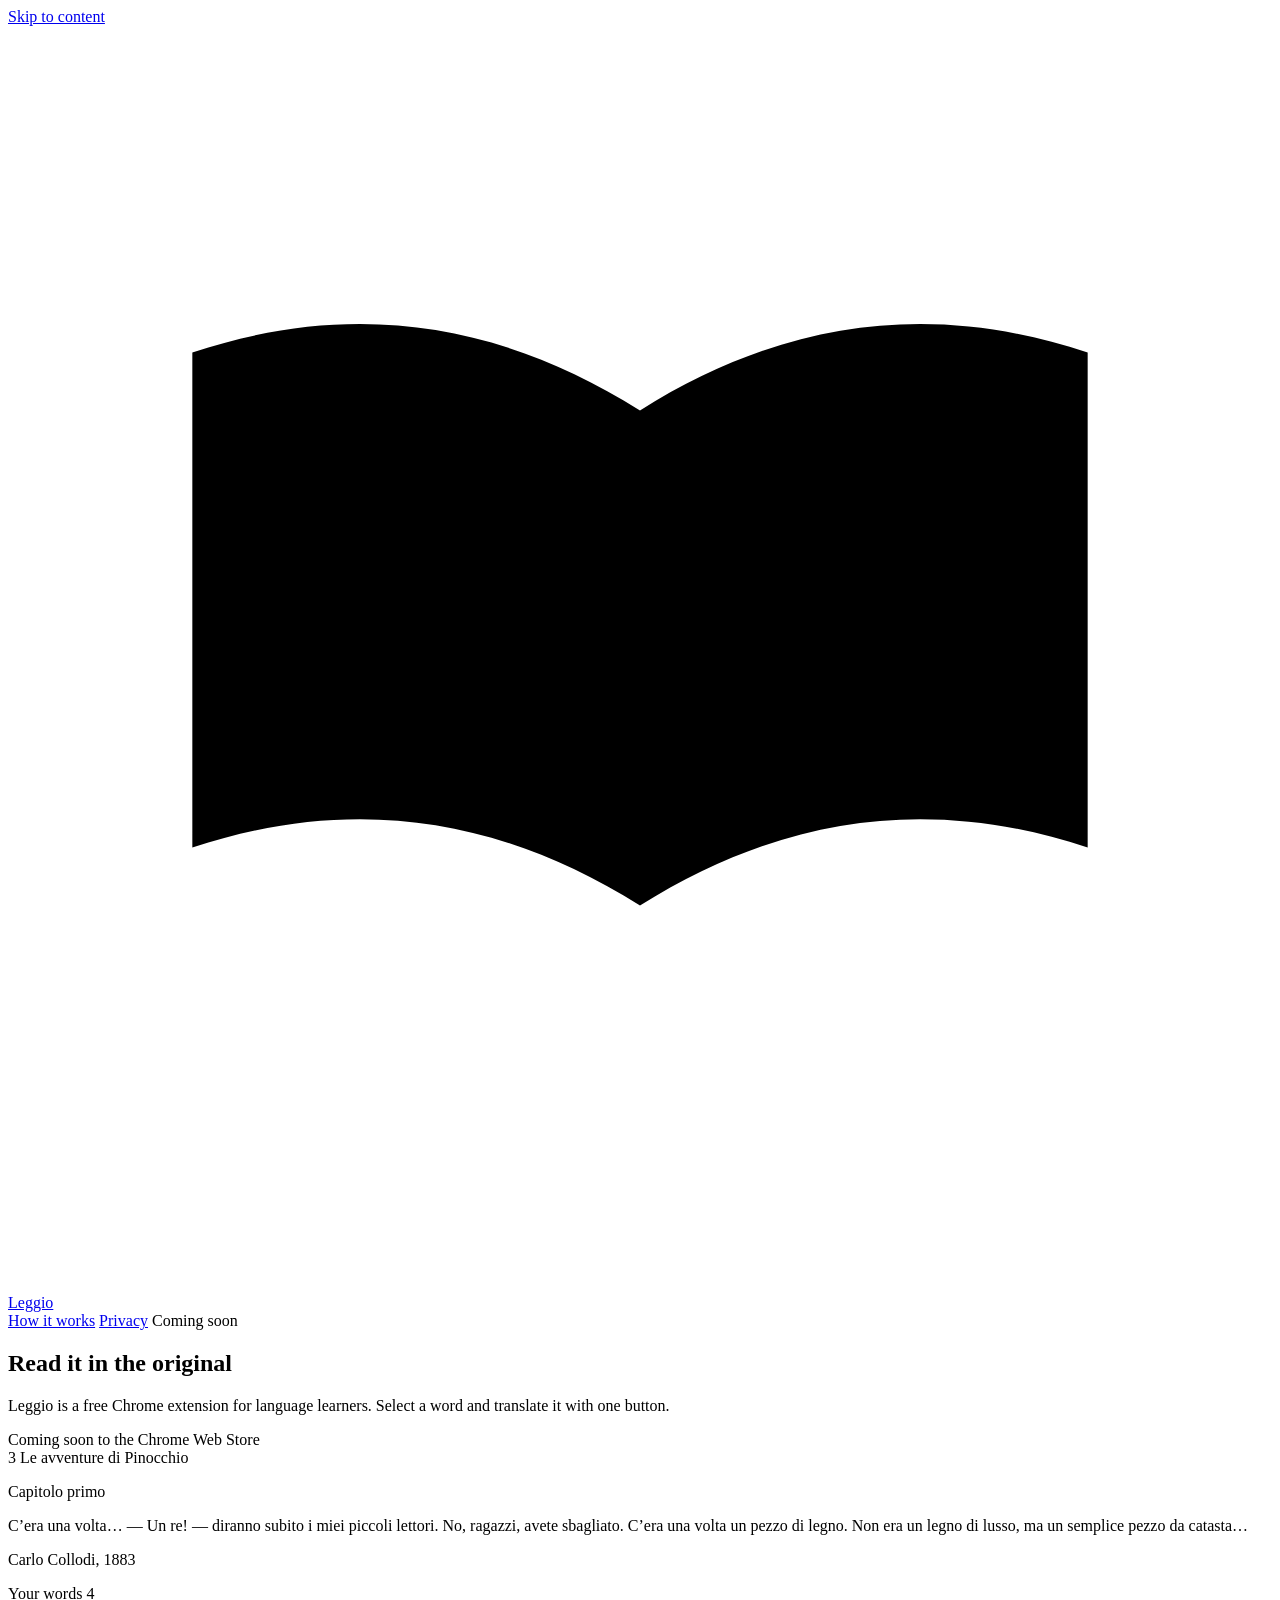
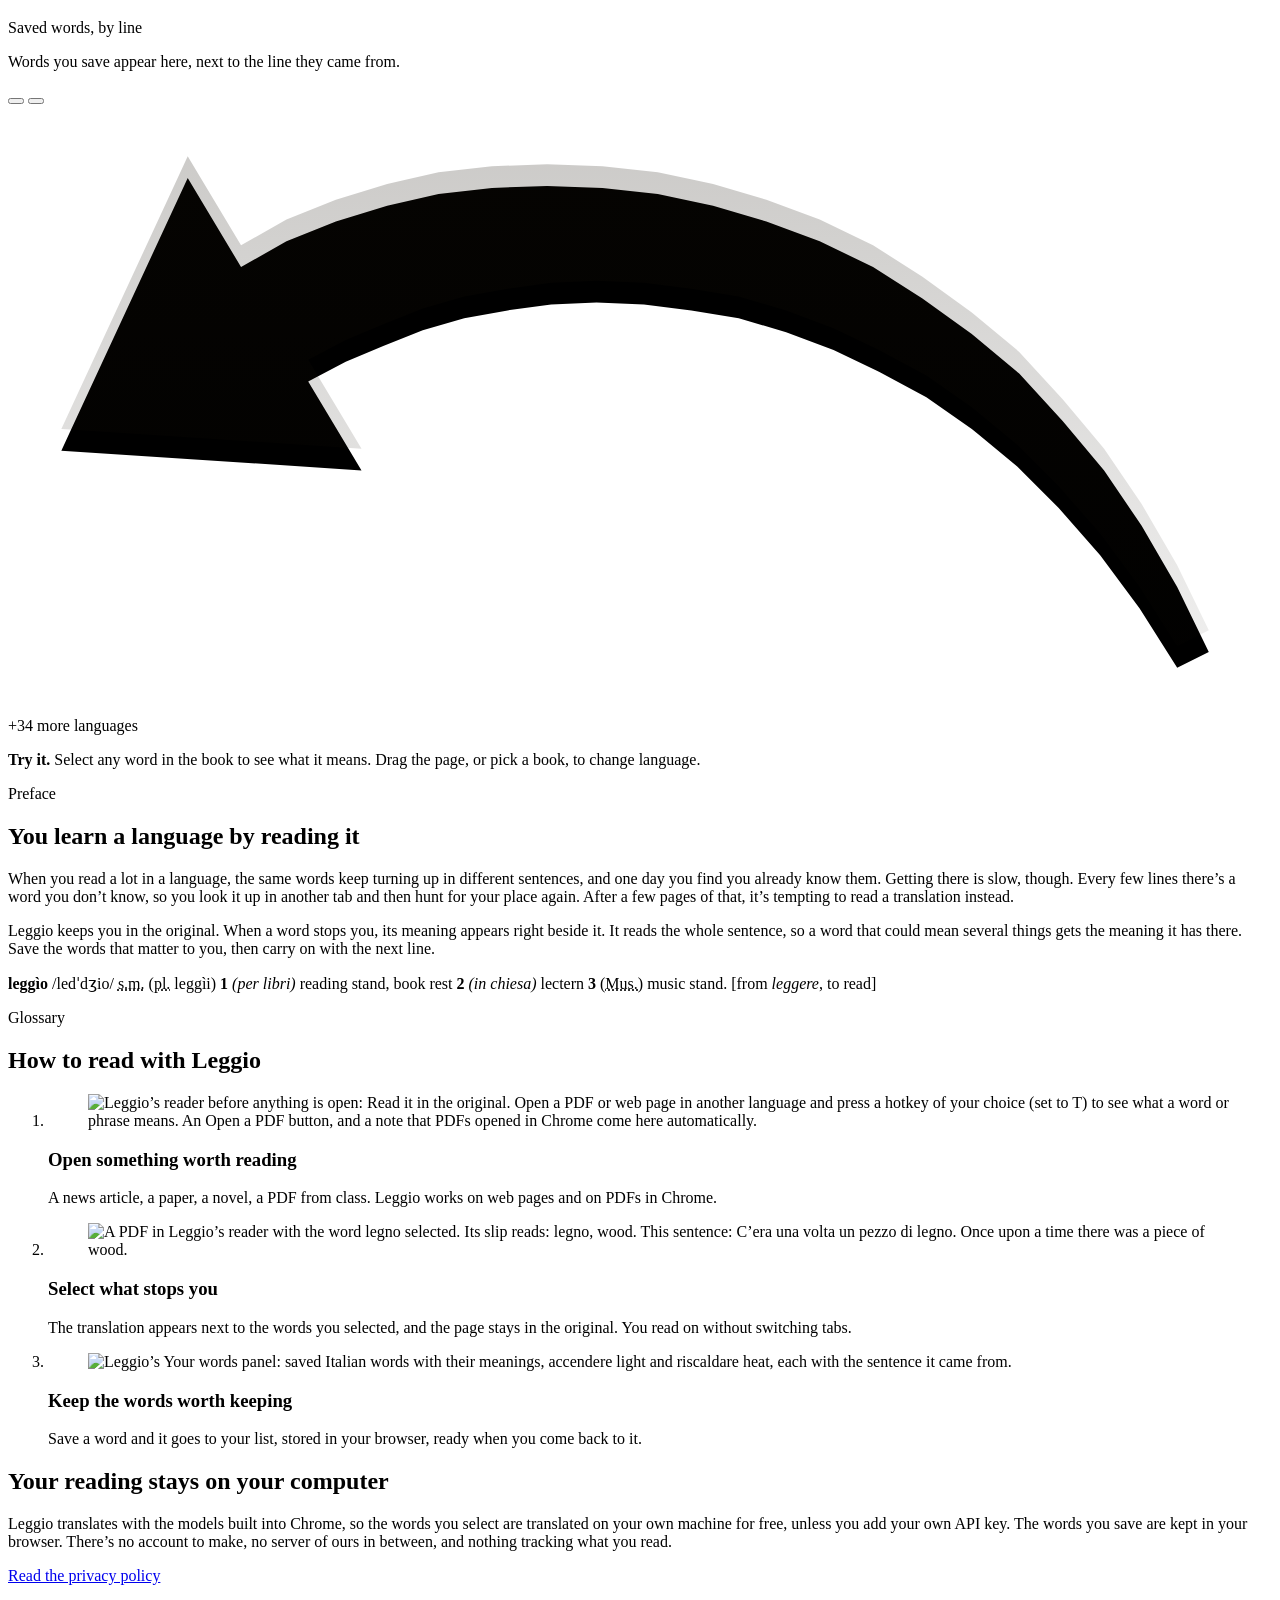
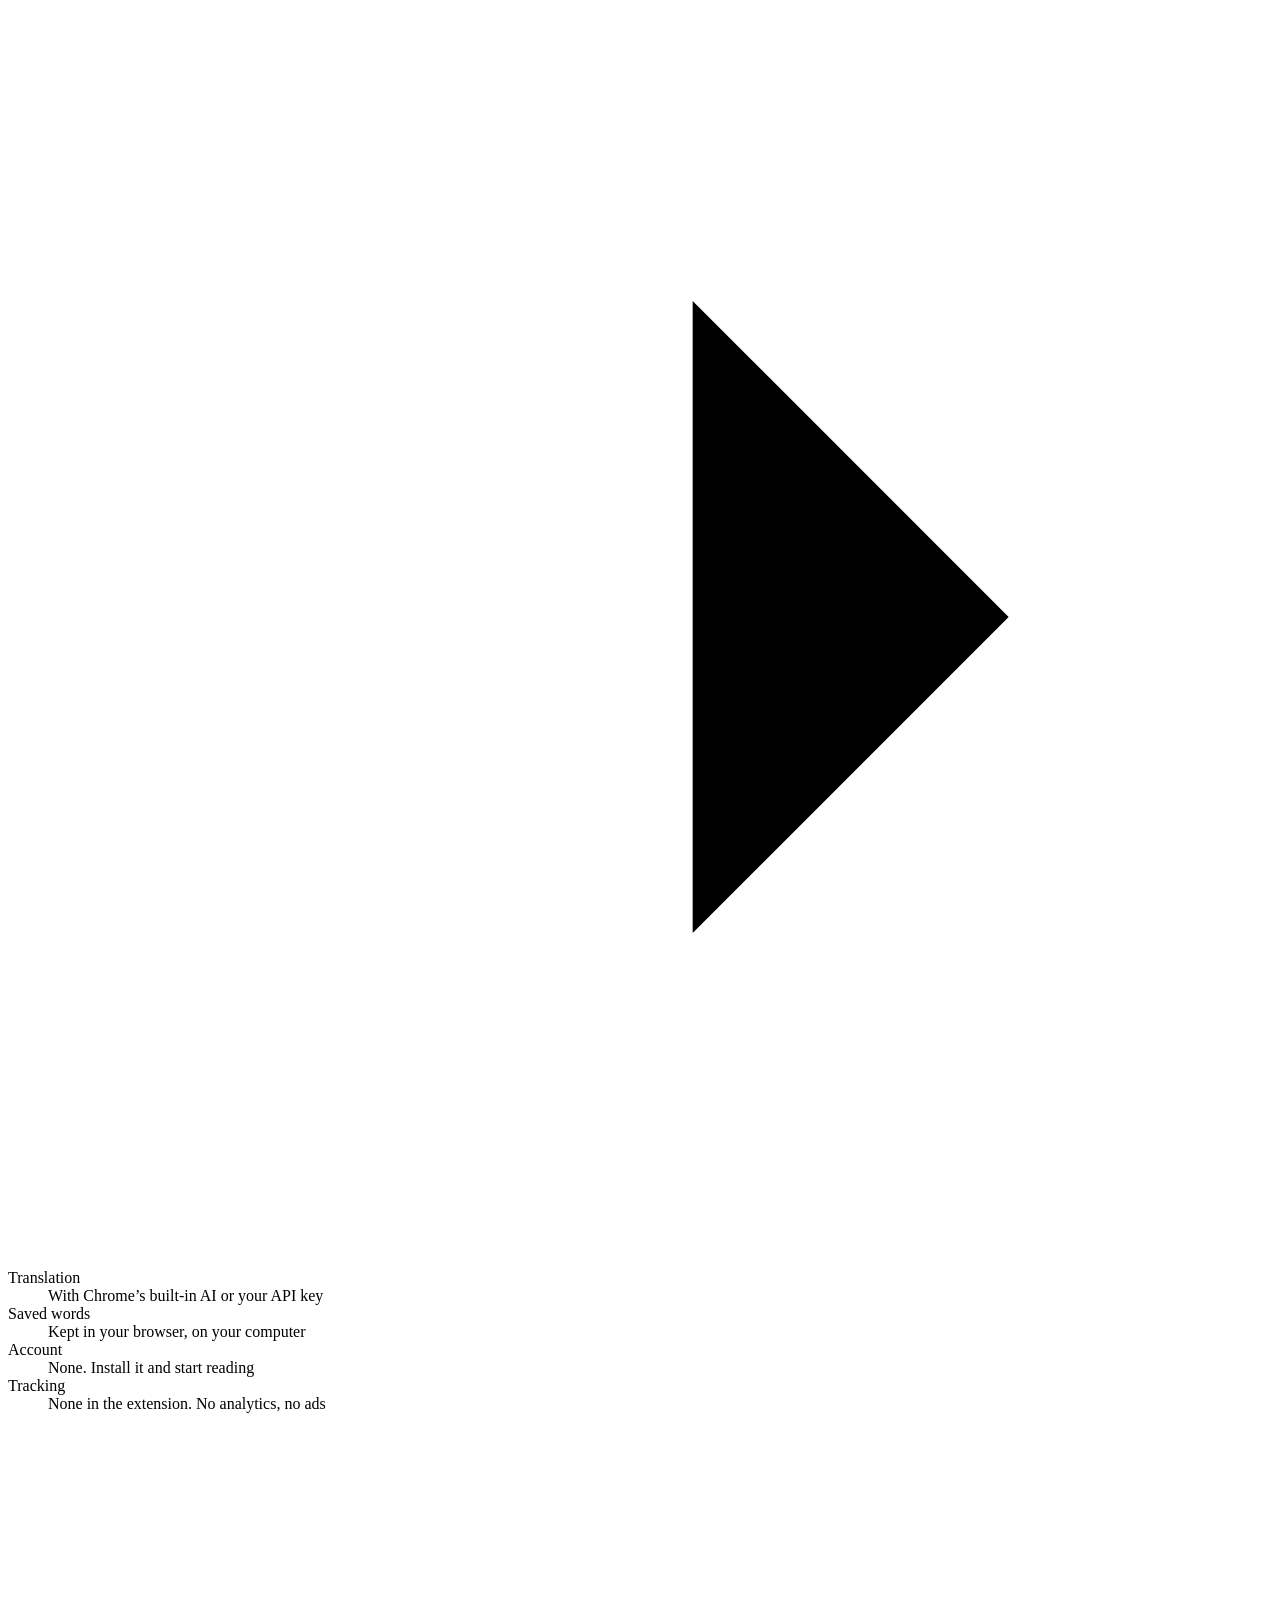
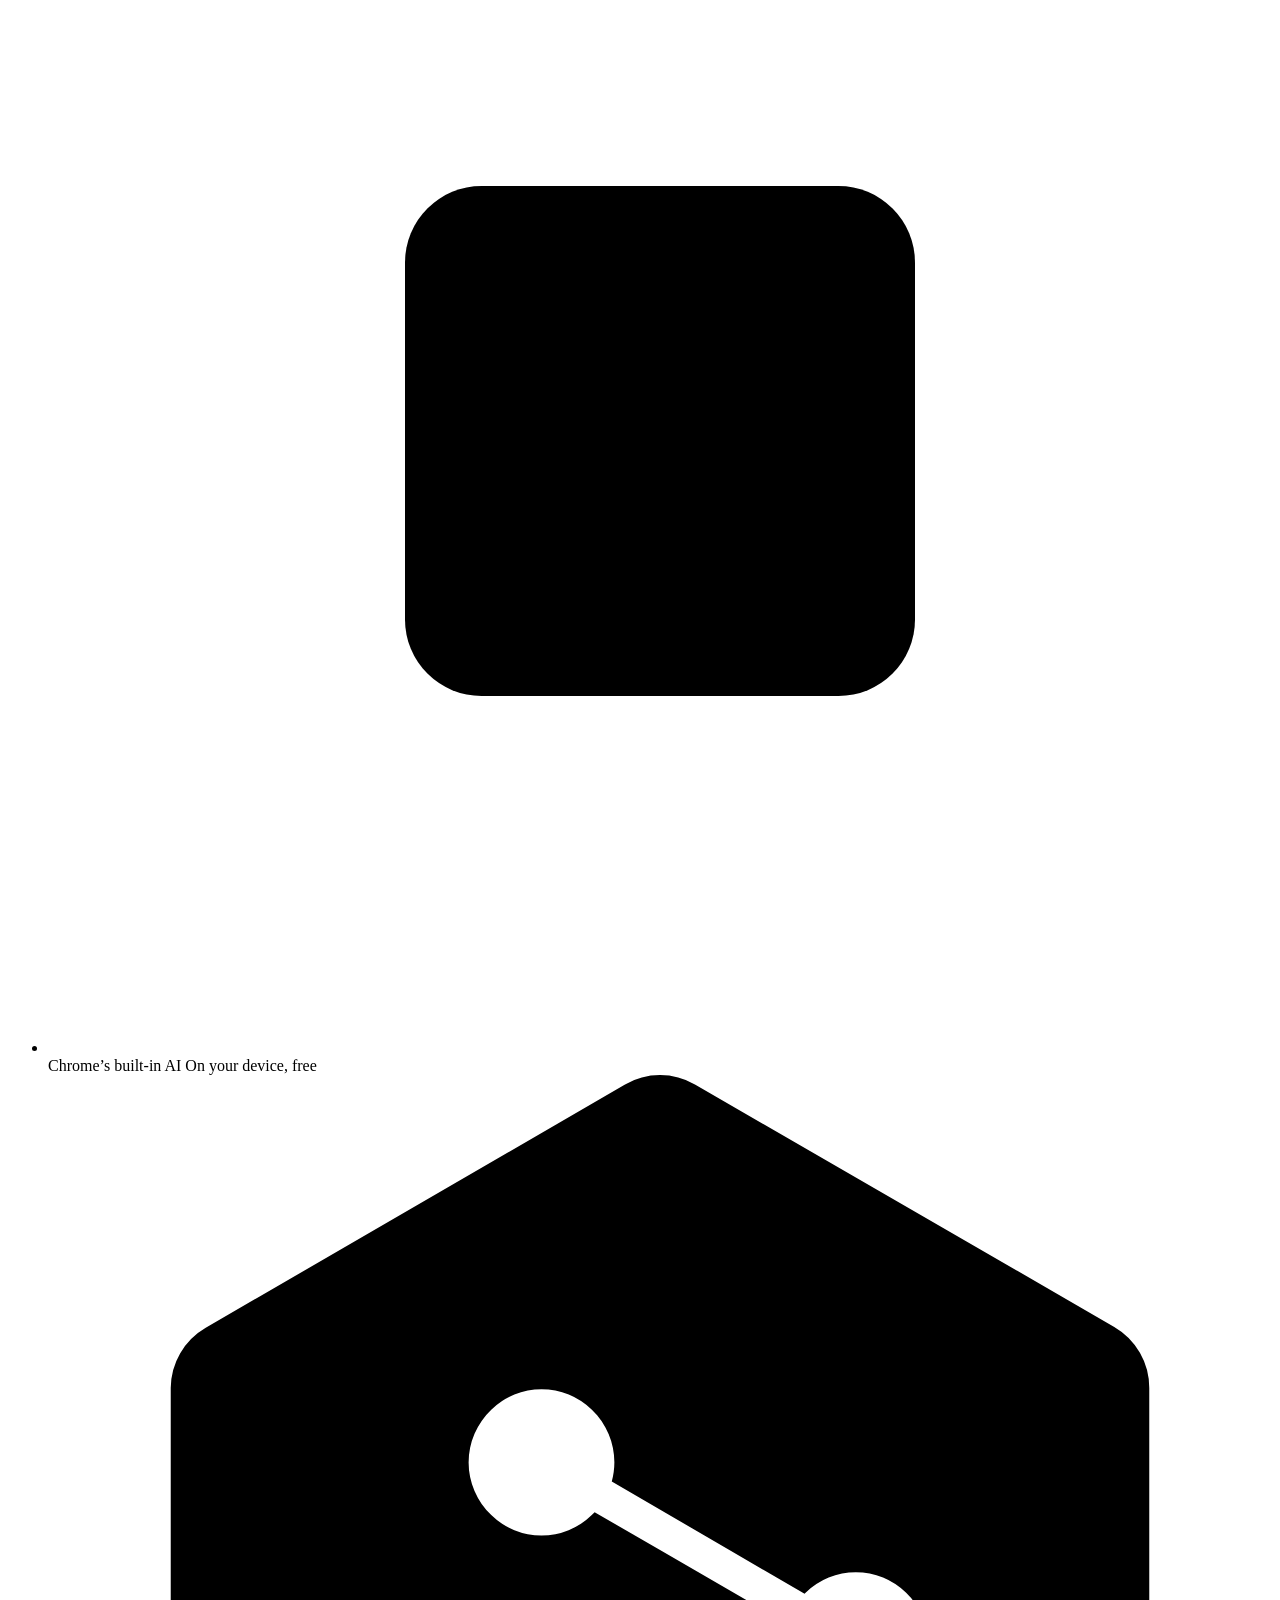
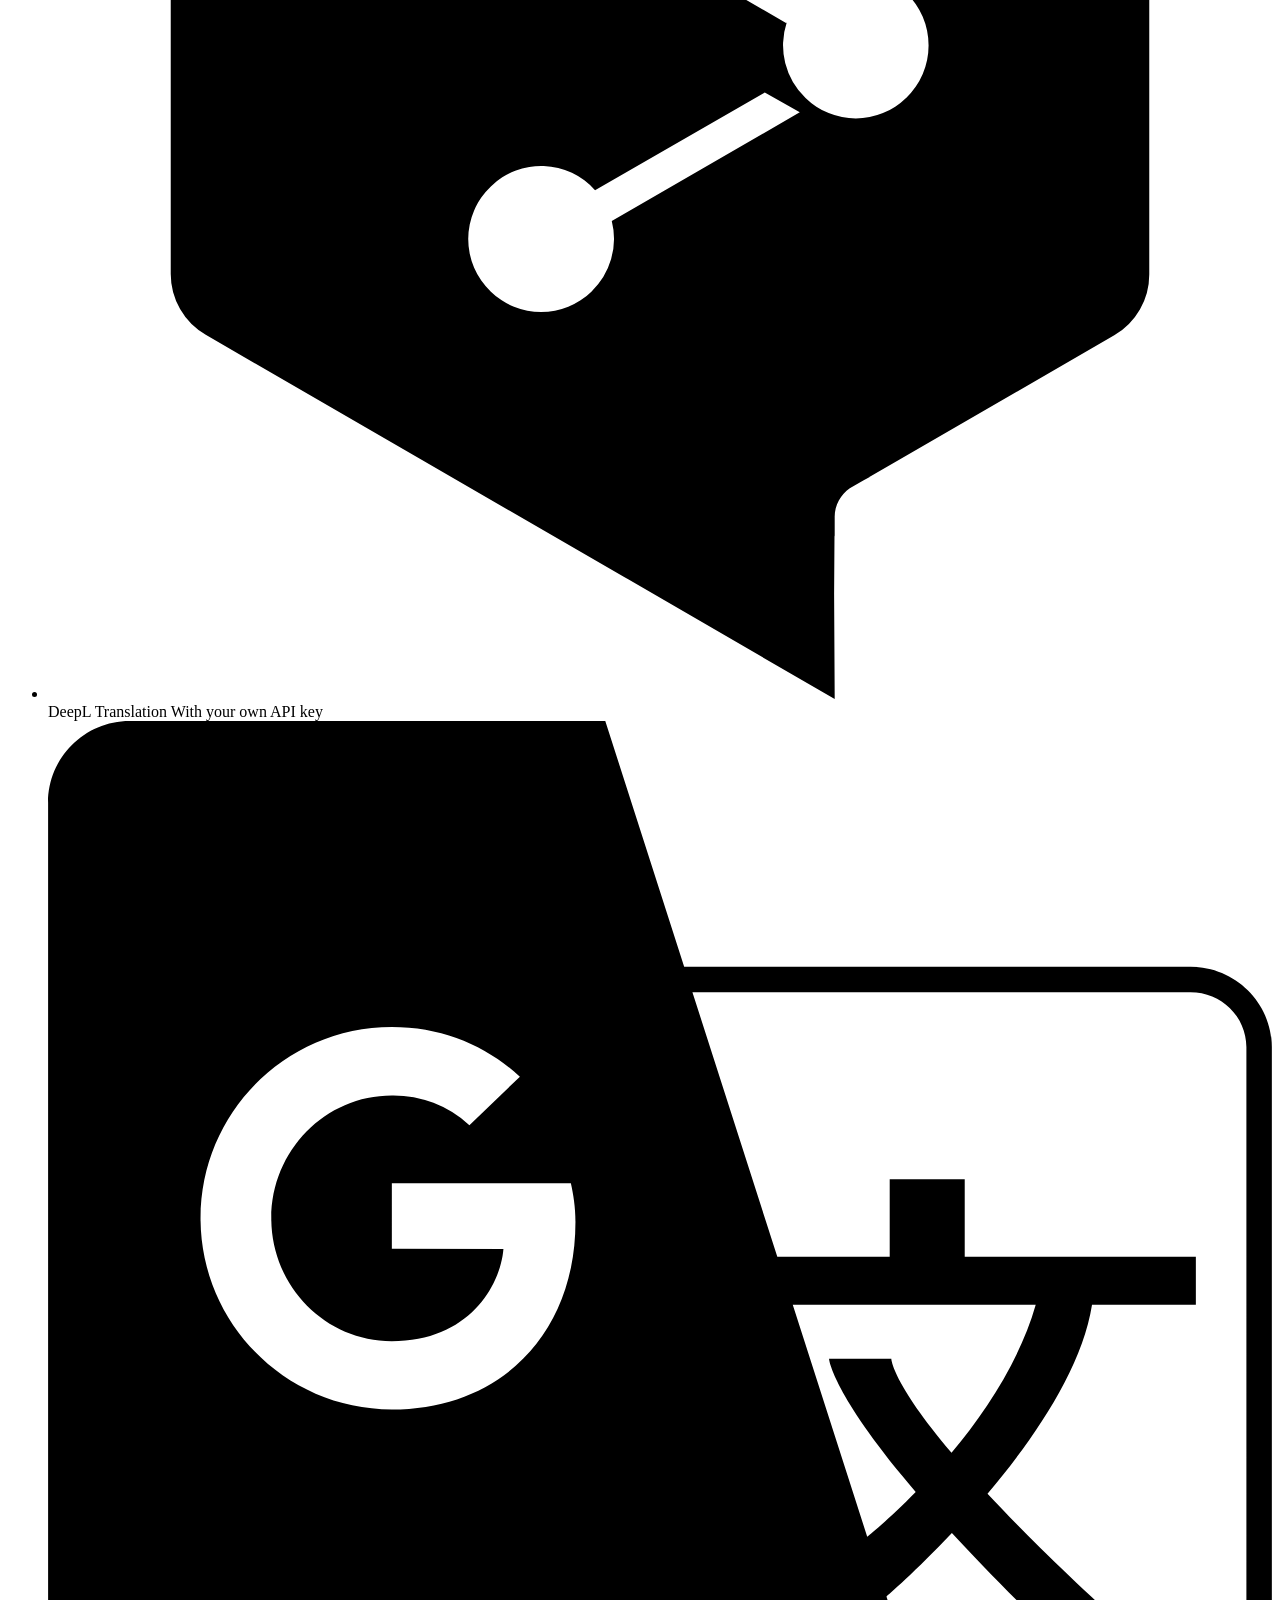
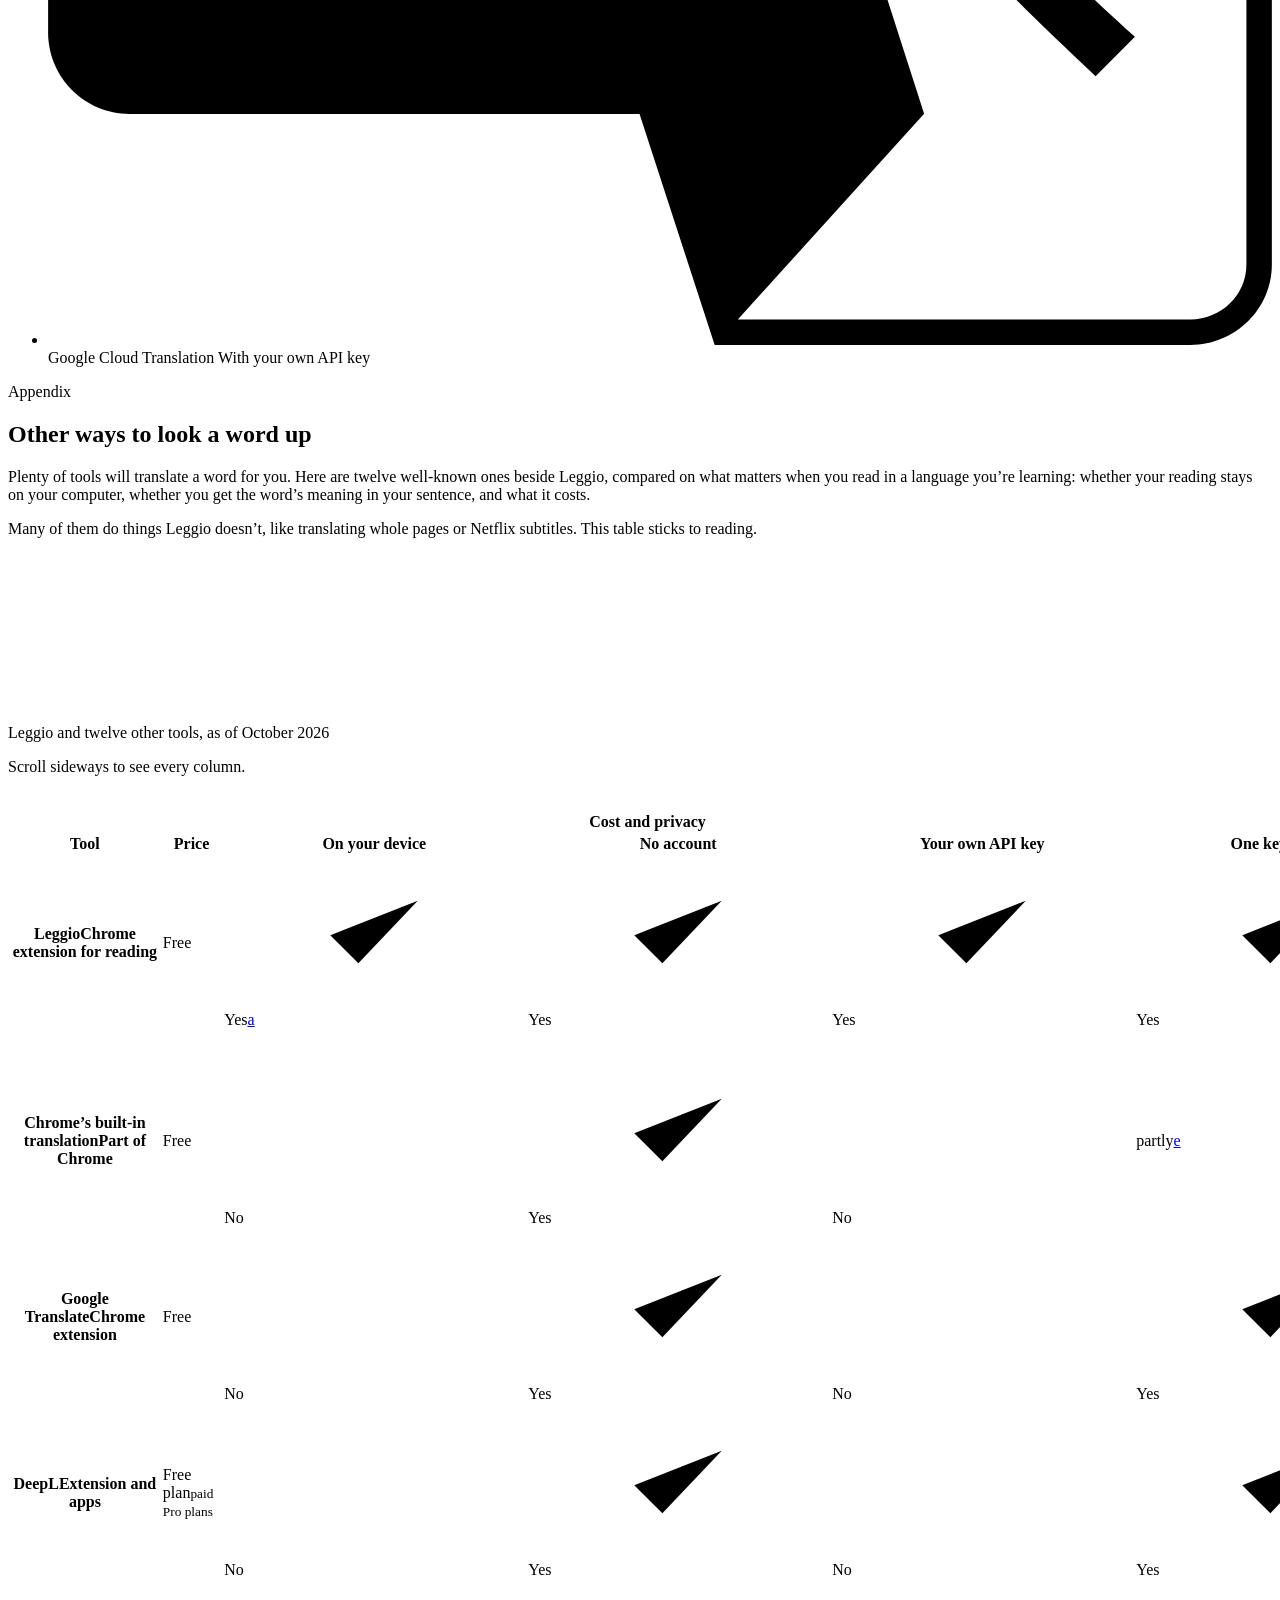
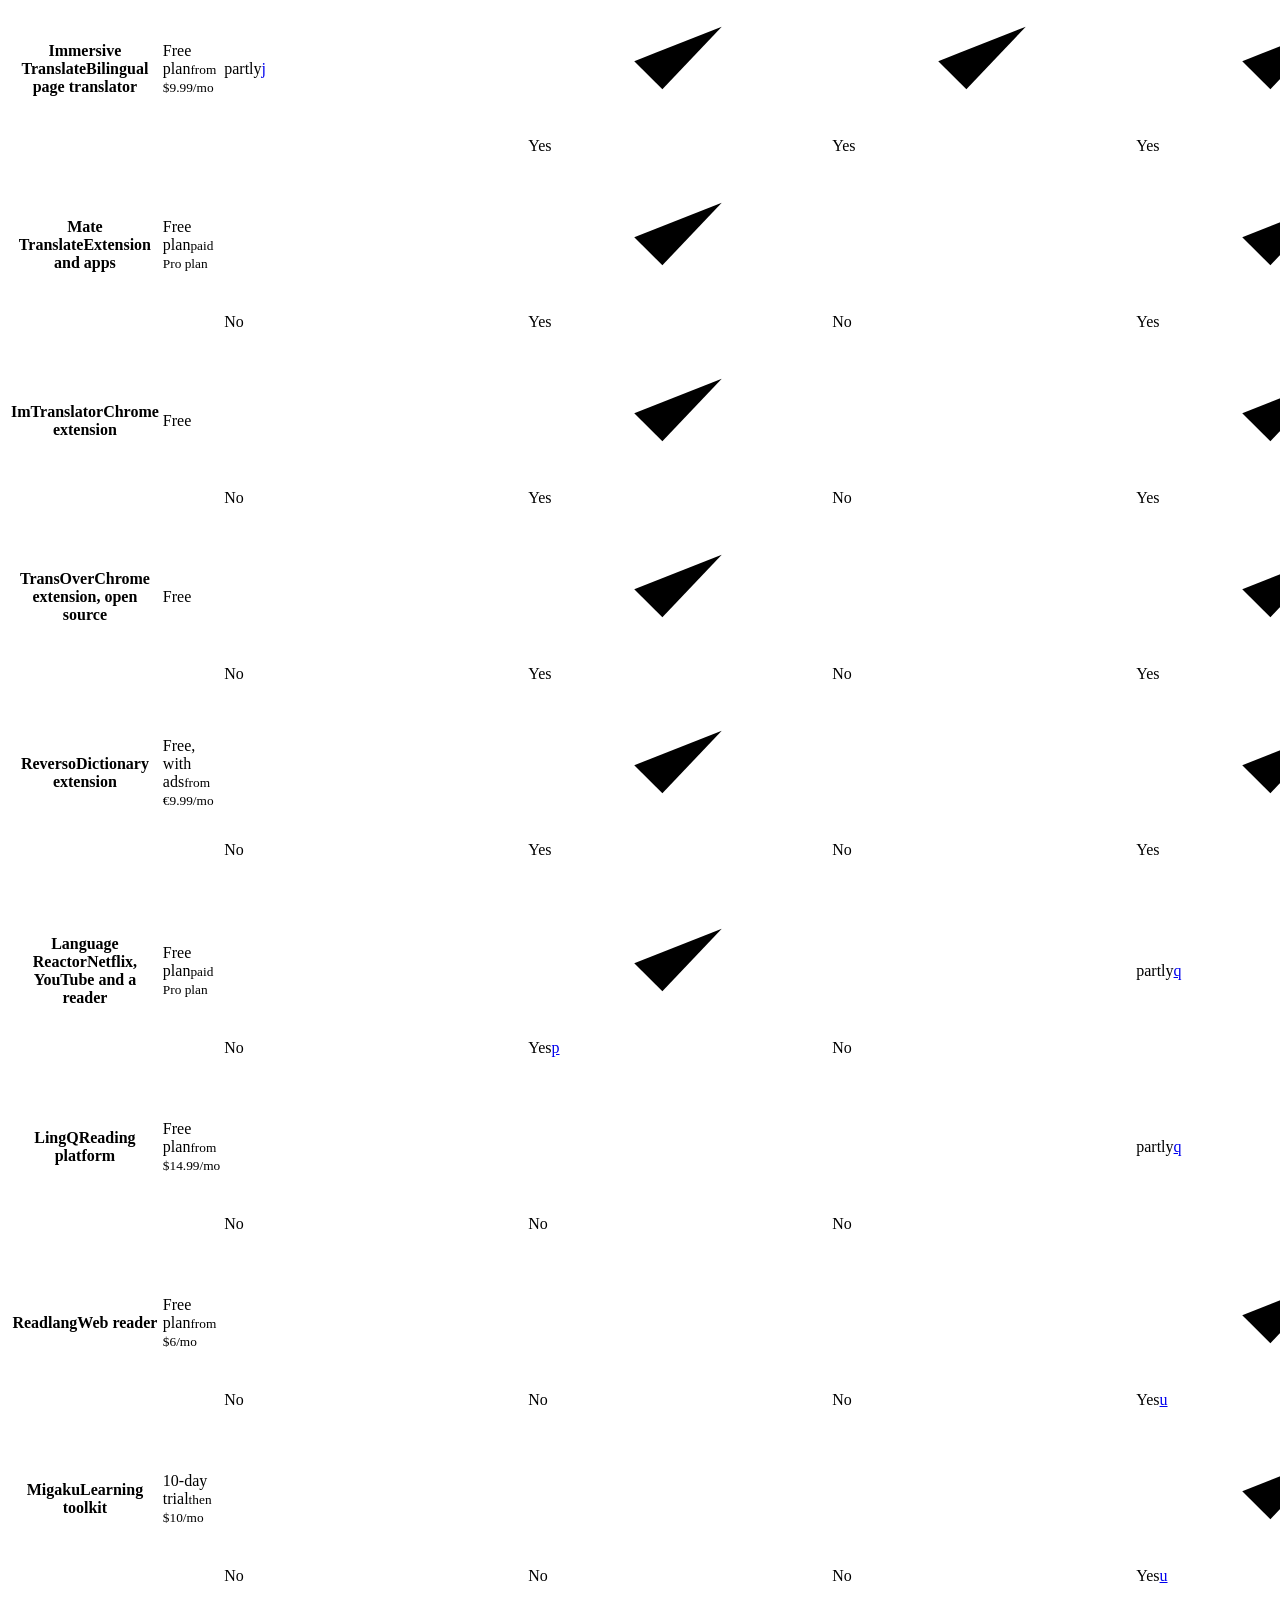
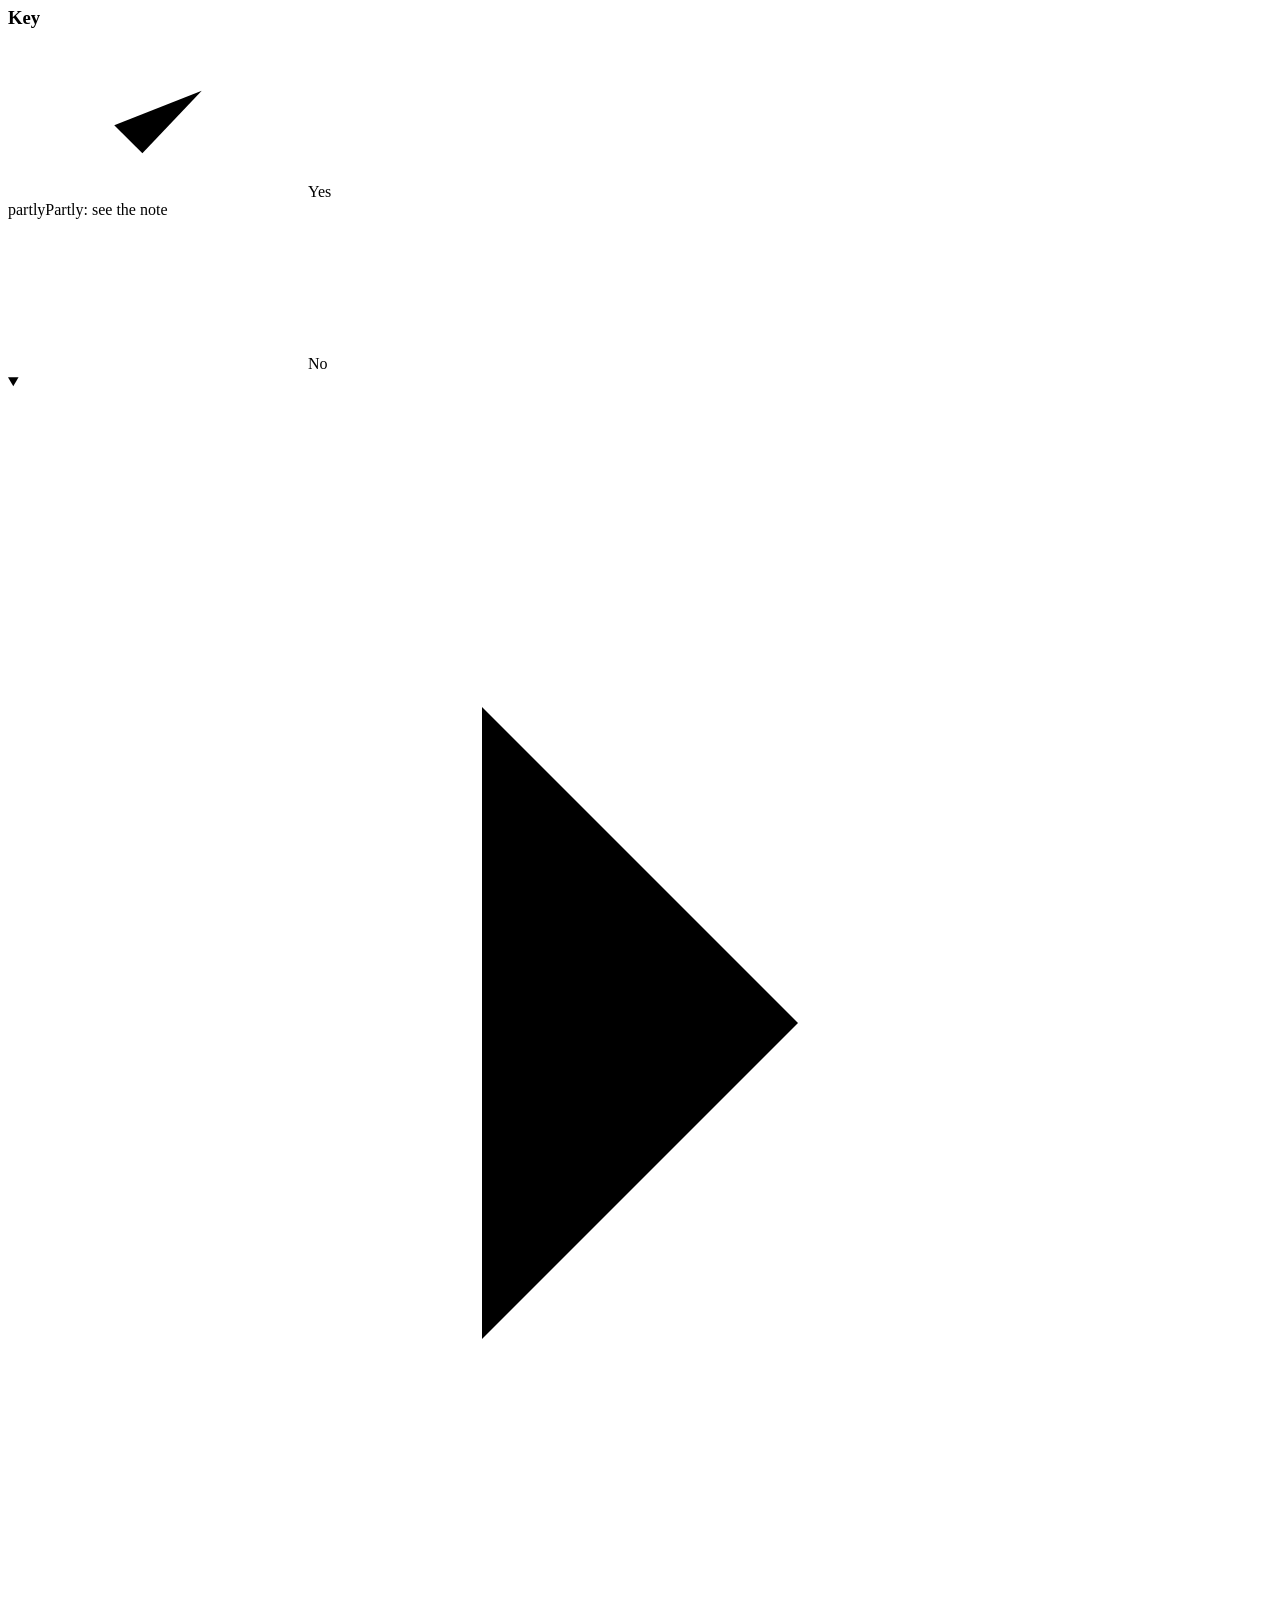
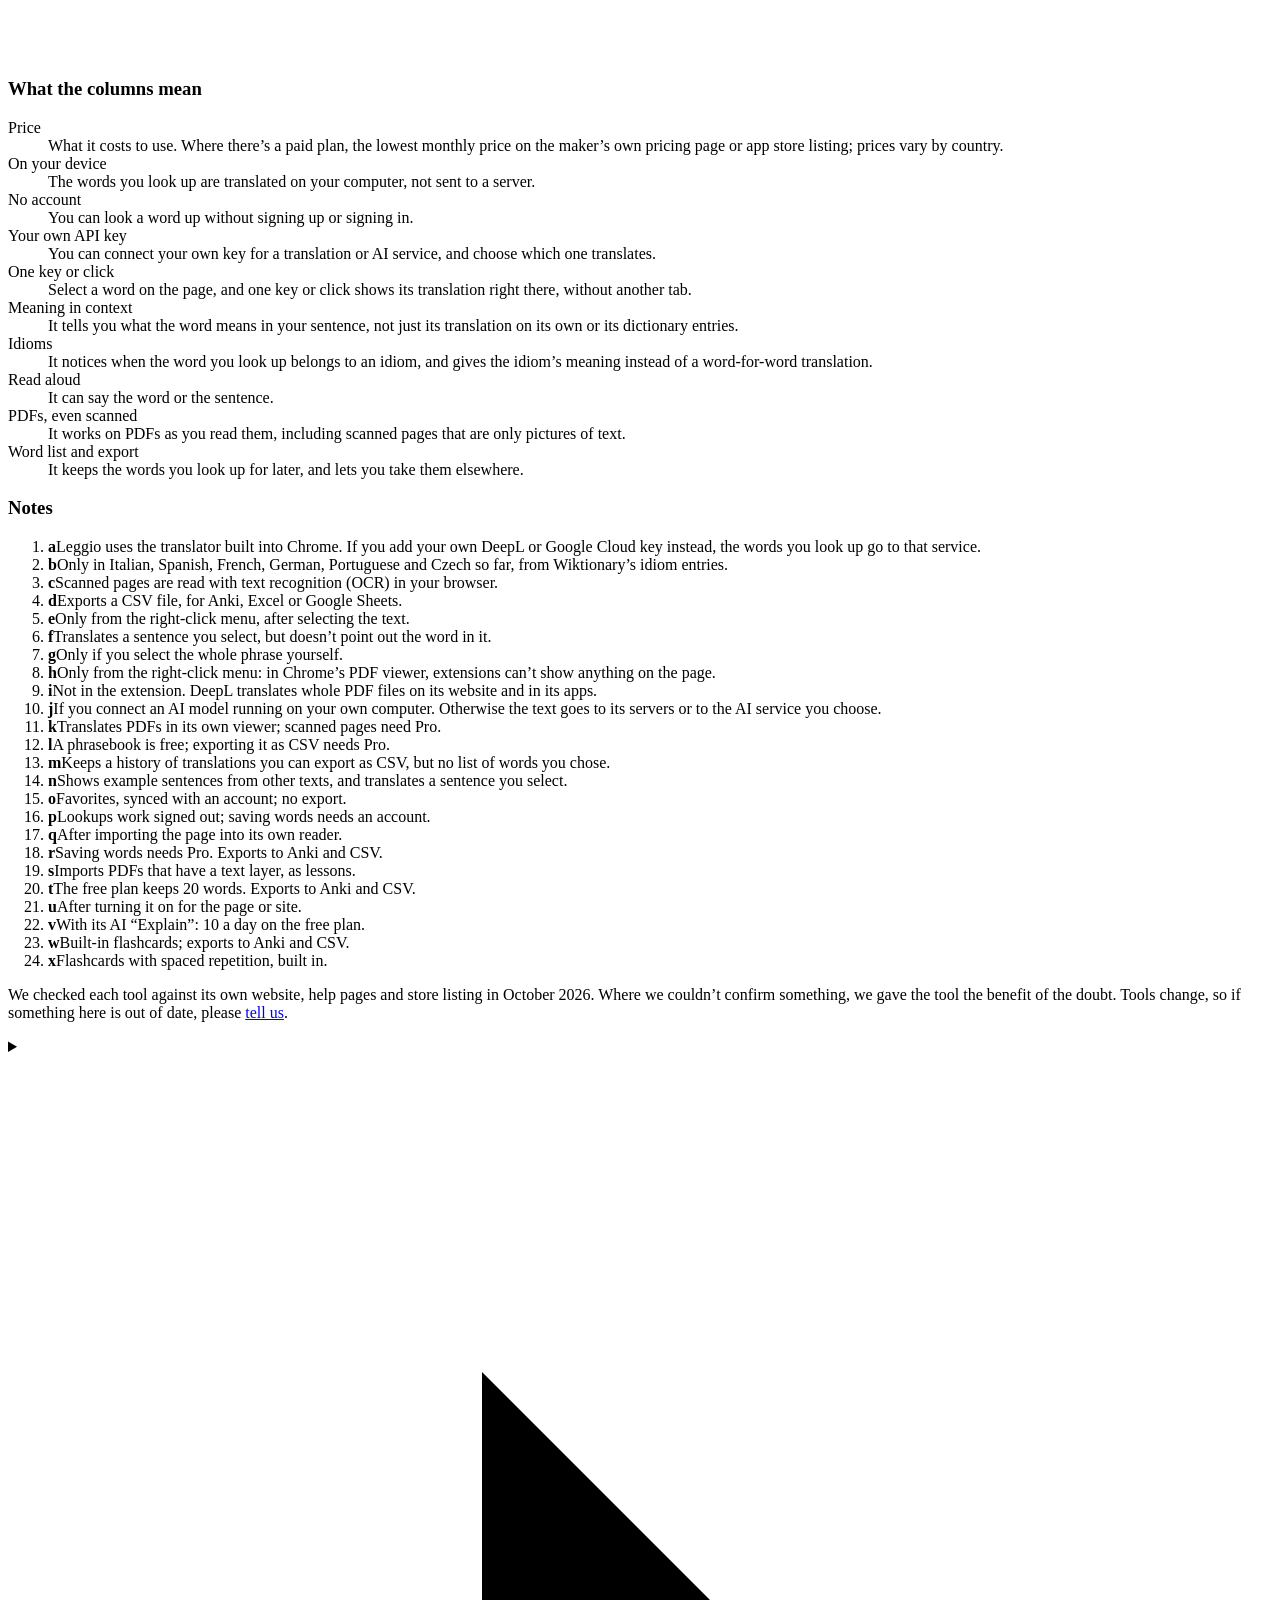
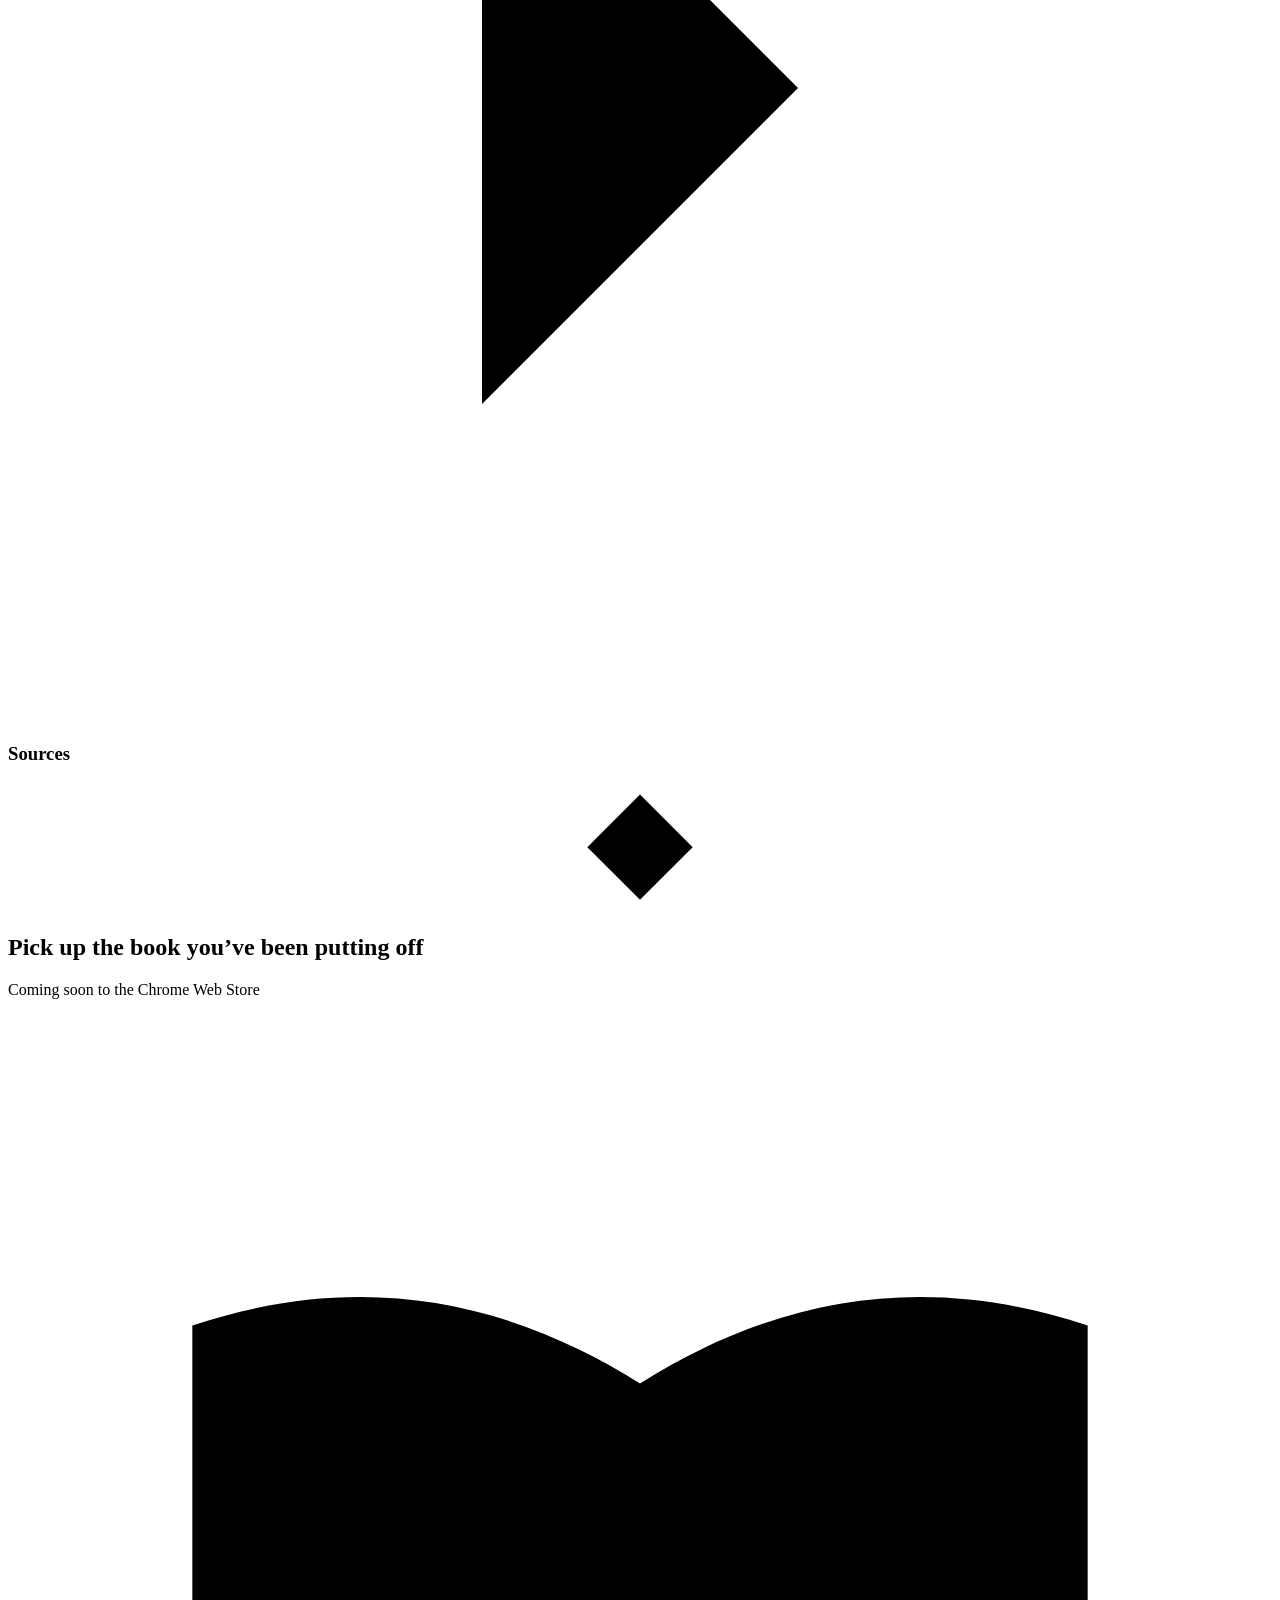
==== site/index.html @ 22eec18c "Bring the live site's branch into main, with the comparison on top getleggio.com is deployed from cl" ====
<!doctype html>
<html lang="en">
<head>
  <meta charset="utf-8">
  <meta name="viewport" content="width=device-width, initial-scale=1">
  <title>Leggio: read it in the original</title>
  <meta name="description" content="Leggio is a free Chrome extension for language learners. Select a word on a web page or in a PDF, see what it means, and keep reading in the language you're learning. Translation happens on your device.">
  <meta name="theme-color" content="#1F4E3D">
  <link rel="canonical" href="https://getleggio.com/">
  <meta property="og:type" content="website">
  <meta property="og:url" content="https://getleggio.com/">
  <meta property="og:site_name" content="Leggio">
  <meta property="og:title" content="Leggio: read it in the original">
  <meta property="og:description" content="A Chrome extension for language learners. See what a word means without leaving the original. Translation happens on your device.">
  <meta property="og:image" content="https://getleggio.com/assets/img/og.png?v=3">
  <meta property="og:image:alt" content="Leggio: read it in the original. A shelf of five bookcloth volumes in Italian, Czech, French, Dutch and Japanese.">
  <meta property="og:image:width" content="1200">
  <meta property="og:image:height" content="630">
  <meta name="twitter:card" content="summary_large_image">
  <meta name="twitter:image" content="https://getleggio.com/assets/img/og.png?v=3">
  <link rel="icon" href="/favicon.ico" sizes="48x48">
  <link rel="icon" href="/assets/img/favicon.svg?v=2" type="image/svg+xml">
  <link rel="icon" href="/assets/img/icon-192.png" type="image/png" sizes="192x192">
  <link rel="apple-touch-icon" href="/assets/img/apple-touch-icon.png?v=2">
  <link rel="preload" href="/assets/fonts/alegreya-latin.woff2" as="font" type="font/woff2" crossorigin>
  <link rel="preload" href="/assets/fonts/alegreya-sans-latin-500.woff2" as="font" type="font/woff2" crossorigin>
  <link rel="stylesheet" href="/assets/css/site.css">
  <script src="/assets/js/config.js" defer></script>
  <script src="/assets/js/passages.js" defer></script>
  <script src="/assets/js/site.js" defer></script>
  <script src="/_vercel/insights/script.js" defer></script>
</head>
<body class="cloth site-cloth" data-cloth="it" data-sync-cloth>
  <a class="skip" href="#main">Skip to content</a>

  <header class="site-header">
    <div class="nav container">
      <a class="wordmark" href="/" aria-label="Leggio home">
        <svg class="wordmark__mark" viewBox="0 0 24 24" aria-hidden="true"><path d="M3.5 6.2c3-1 5.8-.6 8.5 1.1 2.7-1.7 5.5-2.1 8.5-1.1v9.4c-3-1-5.8-.6-8.5 1.1-2.7-1.7-5.5-2.1-8.5-1.1z"/><path d="M12 7.3v9.4M12 16.7V21M8.5 21h7"/></svg>
        <span>Leggio</span>
      </a>
      <nav class="nav__links" aria-label="Main">
        <a class="nav__how" href="#how">How it works</a>
        <a href="/privacy/">Privacy</a>
        <a class="button button--small button--on-cloth" data-store-link data-label-live="Add to Chrome" data-label-pending="Coming soon">Coming soon</a>
      </nav>
    </div>
  </header>

  <main id="main">
    <section class="hero" aria-labelledby="hero-title">
      <div class="container hero__grid">
        <div class="hero__copy">
          <h1 id="hero-title">Read it in the original</h1>
          <p class="hero__lede">Leggio is a free Chrome extension for language learners. Select a word and translate it with one button.</p>
          <div class="hero__actions">
            <a class="button button--primary" data-store-link data-label-live="Add to Chrome" data-label-pending="Coming soon to the Chrome Web Store">Coming soon to the Chrome Web Store</a>
          </div>
        </div>

        <div class="hero__book">
          <div class="spread" id="spread" data-vertical="false">
            <article class="page page--original" id="page-original" aria-labelledby="book-title">
              <header class="runhead">
                <span class="folio" data-folio="0">3</span>
                <span class="runhead__text" id="book-title" data-title>Le avventure di Pinocchio</span>
              </header>
              <p class="chapter" data-chapter><span>Capitolo primo</span></p>
              <div class="passage" id="passage" role="group" aria-label="Demo passage. Use the arrow keys to move between words and Enter to see a translation." lang="it">C’era una volta… — Un re! — diranno subito i miei piccoli lettori. No, ragazzi, avete sbagliato. C’era una volta un pezzo di legno. Non era un legno di lusso, ma un semplice pezzo da catasta…</div>
              <div class="gloss-dock" id="gloss-dock"></div>
              <div class="linenos" id="linenos" aria-hidden="true"></div>
              <p class="attribution" data-attribution><span>Carlo Collodi, 1883</span></p>
            </article>
            <div class="gutter" aria-hidden="true"></div>
            <article class="page page--facing" aria-labelledby="facing-title">
              <header class="runhead">
                <span class="runhead__text" id="facing-title">Your words</span>
                <span class="folio" data-folio="1">4</span>
              </header>
              <p class="chapter"><span>Saved words, by line</span></p>
              <ol class="notes" id="notes"></ol>
              <p class="notes__empty" id="notes-empty">Words you save appear here, next to the line they came from.</p>
              <p class="notes__full" id="notes-full" hidden>This page holds five words. Select a saved word to remove it.</p>
            </article>

            <button class="dogear dogear--prev" type="button" id="turn-prev" aria-label="Turn back to the previous language"></button>
            <button class="dogear dogear--next" type="button" id="turn-next" aria-label="Turn the page to the next language"></button>
            <svg class="drag-hint" id="drag-hint" viewBox="6 3 64 30" aria-hidden="true">
              <defs>
                <path id="drag-hint-shape" d="M66.8 29.6 L65.2 26.3 L63.4 23.2 L61.5 20.4 L59.4 17.9 L57.2 15.5 L54.8 13.5 L52.3 11.7 L49.8 10.1 L47.1 8.8 L44.4 7.8 L41.7 7.0 L38.9 6.4 L36.1 6.1 L33.3 6.0 L30.5 6.1 L27.8 6.4 L25.2 7.0 L22.6 7.8 L20.1 8.8 L17.8 10.1 L15.1 5.6 L8.7 19.4 L23.9 20.4 L21.2 15.9 L23.1 14.9 L25.0 14.1 L27.0 13.3 L29.1 12.7 L31.3 12.3 L33.5 12.0 L35.8 11.9 L38.2 12.0 L40.6 12.3 L43.0 12.7 L45.4 13.4 L47.8 14.3 L50.1 15.4 L52.5 16.7 L54.8 18.3 L57.1 20.2 L59.2 22.3 L61.3 24.7 L63.3 27.4 L65.2 30.4 Z"/>
                <!-- The impression's upper wall is in shade, so the ink deepens toward the top -->
                <linearGradient id="drag-hint-ink" x1="0" y1="0" x2="0" y2="1">
                  <stop offset="0" stop-color="#181208" stop-opacity="0.22"/>
                  <stop offset="1" stop-color="#181208" stop-opacity="0.07"/>
                </linearGradient>
              </defs>
              <!-- the lower lip of the impression catches the light -->
              <use class="drag-hint__lip" href="#drag-hint-shape" transform="translate(0 1.1)"/>
              <use class="drag-hint__ink" href="#drag-hint-shape" fill="url(#drag-hint-ink)"/>
            </svg>

            <div class="gloss" id="gloss" hidden>
              <div class="gloss__head">
                <span class="gloss__word" id="gloss-word"></span>
                <div class="gloss__tools">
                  <button class="gloss__tool" type="button" id="gloss-speak" aria-label="Listen" title="Listen">
                    <svg class="icon" viewBox="0 0 24 24" aria-hidden="true"><path d="M4 9.5v5h3.5L12 18.5v-13L7.5 9.5z"/><path d="M15.5 9a4.2 4.2 0 0 1 0 6M18 6.5a7.8 7.8 0 0 1 0 11"/></svg>
                  </button>
                  <button class="gloss__tool" type="button" id="gloss-copy" aria-label="Copy the meaning" title="Copy the meaning">
                    <svg class="icon icon--copy" viewBox="0 0 24 24" aria-hidden="true"><rect x="8.5" y="8.5" width="11" height="12" rx="1.6"/><path d="M15.5 5.5v-.3a1.7 1.7 0 0 0-1.7-1.7H6.2a1.7 1.7 0 0 0-1.7 1.7v9.6a1.7 1.7 0 0 0 1.7 1.7h.3"/></svg>
                    <svg class="icon icon--copied" viewBox="0 0 24 24" aria-hidden="true"><path d="M5 12.5l4.5 4.5L19 7"/></svg>
                  </button>
                  <button class="gloss__tool gloss__close" type="button" aria-label="Close translation" title="Close (Esc)" id="gloss-close">
                    <svg class="icon" viewBox="0 0 24 24" aria-hidden="true"><path d="M6.5 6.5l11 11M17.5 6.5l-11 11"/></svg>
                  </button>
                </div>
              </div>
              <p class="gloss__meaning" id="gloss-meaning"></p>
              <p class="gloss__context"><span class="gloss__label">This sentence</span> <span id="gloss-context"></span></p>
              <button class="gloss__save" type="button" id="gloss-save">
                <svg class="icon icon--save" viewBox="0 0 24 24" aria-hidden="true"><path d="M7 3.5h10v17l-5-3.6-5 3.6z"/></svg>
                <svg class="icon icon--saved" viewBox="0 0 24 24" aria-hidden="true"><path d="M5 12.5l4.5 4.5L19 7"/></svg>
                <span id="gloss-save-label">Save word</span><span class="visually-hidden" id="gloss-save-hint"></span>
              </button>
            </div>
          </div>

          <div class="shelf">
            <div class="spines-wrap">
              <div class="spines" role="tablist" aria-label="Demo language" id="spines"></div>
              <p class="shelf__more">+34 more languages</p>
            </div>
            <p class="visually-hidden" role="status" id="demo-status"></p>
            <p class="shelf__note"><b class="shelf__try">Try it.</b> Select any word in the book to see what it means. Drag the page, or pick a book, to change language.</p>
          </div>
        </div>
      </div>
    </section>

  <section class="leaf-section" aria-labelledby="preface-title">
    <div class="container">
      <article class="leaf">
        <header class="runhead leaf__runhead"><span>Preface</span></header>
        <div class="preface__grid">
          <h2 id="preface-title">You learn a language by reading it</h2>
          <div class="preface__body">
            <p>When you read a lot in a language, the same words keep turning up in different sentences, and one day you find you already know them. Getting there is slow, though. Every few lines there’s a word you don’t know, so you look it up in another tab and then hunt for your place again. After a few pages of that, it’s tempting to read a translation instead.</p>
            <p>Leggio keeps you in the original. When a word stops you, its meaning appears right beside it. It reads the whole sentence, so a word that could mean several things gets the meaning it has there. Save the words that matter to you, then carry on with the next line.</p>
          </div>
          <p class="preface__coda entry"><b class="entry__head" lang="it">leggìo</b> <span class="entry__ipa">/ledˈdʒio/</span> <abbr class="entry__label" lang="it" title="sostantivo maschile, masculine noun">s.m.</abbr> <span class="entry__keep">(<abbr class="entry__label" title="plural">pl.</abbr> <span lang="it">leggìi</span>)</span> <span class="entry__keep"><b class="entry__n">1</b> <i class="entry__ctx" lang="it">(per libri)</i></span> reading stand, book rest <span class="entry__keep"><b class="entry__n">2</b> <i class="entry__ctx" lang="it">(in chiesa)</i></span> lectern <span class="entry__keep"><b class="entry__n">3</b> <abbr class="entry__label" title="music">(Mus.)</abbr></span> music stand. <span class="entry__etym">[from <i lang="it">leggere</i>, to read]</span></p>
        </div>
      </article>
    </div>
  </section>

  <section class="leaf-section" id="how" aria-labelledby="how-title">
    <div class="container">
      <article class="leaf">
        <header class="runhead leaf__runhead"><span>Glossary</span></header>
        <h2 id="how-title">How to read with Leggio</h2>
        <ol class="steps">
          <li class="step">
            <figure class="plate">
              <div class="plate__board">
                <img class="plate__shot" src="/assets/img/plate-open-375.webp" srcset="/assets/img/plate-open-375.webp 375w, /assets/img/plate-open-750.webp 750w" sizes="(max-width: 899px) min(calc(100vw - 96px), 420px), 330px" width="375" height="400" loading="lazy" decoding="async" alt="Leggio’s reader before anything is open: Read it in the original. Open a PDF or web page in another language and press a hotkey of your choice (set to T) to see what a word or phrase means. An Open a PDF button, and a note that PDFs opened in Chrome come here automatically.">
              </div>
            </figure>
            <div class="step__text">
              <h3>Open something worth reading</h3>
              <p>A news article, a paper, a novel, a PDF from class. Leggio works on web pages and on PDFs in Chrome.</p>
            </div>
          </li>
          <li class="step">
            <figure class="plate">
              <div class="plate__board">
                <img class="plate__shot" src="/assets/img/plate-slip-375.webp" srcset="/assets/img/plate-slip-375.webp 375w, /assets/img/plate-slip-750.webp 750w" sizes="(max-width: 899px) min(calc(100vw - 96px), 420px), 330px" width="375" height="400" loading="lazy" decoding="async" alt="A PDF in Leggio’s reader with the word legno selected. Its slip reads: legno, wood. This sentence: C’era una volta un pezzo di legno. Once upon a time there was a piece of wood.">
              </div>
            </figure>
            <div class="step__text">
              <h3>Select what stops you</h3>
              <p>The translation appears next to the words you selected, and the page stays in the original. You read on without switching tabs.</p>
            </div>
          </li>
          <li class="step">
            <figure class="plate">
              <div class="plate__board">
                <img class="plate__shot" src="/assets/img/plate-words-375.webp" srcset="/assets/img/plate-words-375.webp 375w, /assets/img/plate-words-750.webp 750w" sizes="(max-width: 899px) min(calc(100vw - 96px), 420px), 330px" width="375" height="400" loading="lazy" decoding="async" alt="Leggio’s Your words panel: saved Italian words with their meanings, accendere light and riscaldare heat, each with the sentence it came from.">
              </div>
            </figure>
            <div class="step__text">
              <h3>Keep the words worth keeping</h3>
              <p>Save a word and it goes to your list, stored in your browser, ready when you come back to it.</p>
            </div>
          </li>
        </ol>
      </article>
    </div>
  </section>

  <section class="colophon" aria-labelledby="colophon-title">
    <div class="container colophon__grid">
      <div class="colophon__lead">
        <h2 id="colophon-title">Your reading stays on your computer</h2>
        <p>Leggio translates with the models built into Chrome, so the words you select are translated on your own machine for free, unless you add your own API key. The words you save are kept in your browser. There’s no account to make, no server of ours in between, and nothing tracking what you read.</p>
        <a class="textlink" href="/privacy/">Read the privacy policy
          <svg class="icon" viewBox="0 0 24 24" aria-hidden="true"><path d="M5 12h14M13 6l6 6-6 6"/></svg>
        </a>
      </div>
      <div class="colophon__side">
      <dl class="colophon__facts">
        <div><dt>Translation</dt><dd>With Chrome’s built-in AI or your API key</dd></div>
        <div><dt>Saved words</dt><dd>Kept in your browser, on your computer</dd></div>
        <div><dt>Account</dt><dd>None. Install it and start reading</dd></div>
        <div><dt>Tracking</dt><dd>None in the extension. No analytics, no ads</dd></div>
      </dl>
      <ul class="translators" aria-label="Translators Leggio can use">
        <li class="translator">
          <svg class="translator__icon" viewBox="0 0 24 24" aria-hidden="true"><rect x="7" y="7" width="10" height="10" rx="1.5"/><path d="M10 3.5v3M14 3.5v3M10 17.5v3M14 17.5v3M3.5 10h3M3.5 14h3M17.5 10h3M17.5 14h3"/></svg>
          <span class="translator__name">Chrome’s <span class="translator__line">built-in AI</span></span>
          <span class="translator__how">On your device, free</span>
        </li>
        <li class="translator">
          <svg class="translator__icon translator__icon--logo" viewBox="0 0 24 24" aria-hidden="true"><path d="M20.907 4.93953 12.68543.18573a1.3577 1.3577 0 0 0-1.3709 0L3.09298 4.9565a1.3766 1.3766 0 0 0-.68639 1.18233v9.52646a1.3766 1.3766 0 0 0 .68639 1.19363l8.22157 4.75946.06223.03583 4.04856 2.3458-.01131-2.06106.0075-1.1446.0038.01885v-.38467c0-.23006.1188-.43371.29605-.56005l.264-.15086.12633-.06977h-.0075l4.80283-2.7795a1.3803 1.3803 0 0 0 .68639-1.19551V6.13505a1.3803 1.3803 0 0 0-.68642-1.19552m-9.85269 9.68863a1.4275 1.4275 0 0 1-.39976 1.3841 1.4086 1.4086 0 0 1-1.97054 0 1.4199 1.4199 0 0 1 0-2.06294 1.4086 1.4086 0 0 1 2.0422.07543l3.32822-1.91585.6864.38656zm5.77019-2.41367a1.4086 1.4086 0 0 1-1.97054 0 1.4256 1.4256 0 0 1-.3696-1.47837l-.0132.0075-3.7525-2.1723-.05657.05656a1.4086 1.4086 0 0 1-1.97053 0 1.4199 1.4199 0 0 1 0-2.06293 1.4086 1.4086 0 0 1 1.97242 0c.3941.37713.52422.91832.39033 1.40672l3.7808 2.20059.01886-.01886a1.4086 1.4086 0 0 1 1.97242 0 1.42746 1.42746 0 0 1 0 2.06105z"/></svg>
          <span class="translator__name">DeepL <span class="translator__line">Translation</span></span>
          <span class="translator__how">With your own API key</span>
        </li>
        <li class="translator">
          <svg class="translator__icon translator__icon--logo" viewBox="0 0 24 24" aria-hidden="true"><path d="M22.401 4.818h-9.927L10.927 0H1.599C.72 0 .002.719.002 1.599v16.275c0 .878.72 1.597 1.597 1.597h10L13.072 24H22.4c.878 0 1.597-.707 1.597-1.572V6.39c0-.865-.72-1.572-1.597-1.572zm-15.66 8.68c-2.07 0-3.75-1.68-3.75-3.75 0-2.07 1.68-3.75 3.75-3.75 1.012 0 1.86.375 2.512.976l-.99.952a2.194 2.194 0 0 0-1.522-.584c-1.305 0-2.363 1.08-2.363 2.409S5.436 12.16 6.74 12.16c1.507 0 2.13-1.08 2.19-1.808l-2.188-.002V9.066h3.51c.05.23.09.457.09.764 0 2.147-1.434 3.669-3.602 3.669zm16.757 8.93c0 .59-.492 1.072-1.097 1.072h-8.875l3.649-4.03h.005l-.74-2.302.006-.005s.568-.488 1.277-1.24c.712.771 1.63 1.699 2.818 2.805l.771-.772c-1.272-1.154-2.204-2.07-2.89-2.805.919-1.087 1.852-2.455 2.049-3.707h2.034v.002h.002v-.94h-4.532v-1.52h-1.471v1.52H14.3l-1.672-5.21.006.022h9.767c.605 0 1.097.48 1.097 1.072v16.038zm-6.484-7.311c-.536.548-.943.873-.943.873l-.008.004-1.46-4.548h4.764c-.307 1.084-.988 2.108-1.651 2.904-1.176-1.392-1.18-1.844-1.18-1.844h-1.222s.05.678 1.7 2.61z"/></svg>
          <span class="translator__name">Google Cloud <span class="translator__line">Translation</span></span>
          <span class="translator__how">With your own API key</span>
        </li>
      </ul>
      </div>
    </div>
  </section>

  <section class="leaf-section compare" id="compare" aria-labelledby="compare-title">
    <div class="container">
      <article class="leaf">
        <header class="runhead leaf__runhead"><span>Appendix</span></header>
        <div class="compare__grid">
          <h2 id="compare-title">Other ways to look a word up</h2>
          <div class="compare__intro">
            <p>Plenty of tools will translate a word for you. Here are twelve well-known ones beside Leggio, compared on what matters when you read in a language you’re learning: whether your reading stays on your computer, whether you get the word’s meaning in your sentence, and what it costs.</p>
            <p>Many of them do things Leggio doesn’t, like translating whole pages or Netflix subtitles. This table sticks to reading.</p>
          </div>
        </div>

        <svg class="visually-hidden" aria-hidden="true" focusable="false">
          <symbol id="compare-yes" viewBox="0 0 24 24"><path d="M5 12.5l4.5 4.5L19 7"/></symbol>
          <symbol id="compare-no" viewBox="0 0 24 24"><path d="M7 12h10"/></symbol>
        </svg>
        <div class="compare__table">
          <p class="compare__caption" aria-hidden="true">Leggio and twelve other tools, as of October 2026</p>
          <p class="compare__hint" id="compare-hint">Scroll sideways to see every column.</p>
          <div class="compare__scroll" role="region" aria-labelledby="compare-caption" aria-describedby="compare-hint" tabindex="0">
            <table>
              <caption class="visually-hidden" id="compare-caption">Leggio and twelve other tools, as of October 2026</caption>
              <thead>
                <tr class="compare__group">
                  <td></td>
                  <th scope="colgroup" colspan="4"><span>Cost and privacy</span></th>
                  <th scope="colgroup" colspan="4"><span>Looking a word up</span></th>
                  <th scope="colgroup" colspan="2"><span>Reading and keeping</span></th>
                </tr>
                <tr class="compare__heads">
                  <th scope="col">Tool</th>
                  <th scope="col">Price</th>
                  <th scope="col">On your device</th>
                  <th scope="col">No account</th>
                  <th scope="col">Your own API key</th>
                  <th scope="col">One key or click</th>
                  <th scope="col">Meaning in context</th>
                  <th scope="col">Idioms</th>
                  <th scope="col">Read aloud</th>
                  <th scope="col">PDFs, even scanned</th>
                  <th scope="col">Word list and export</th>
                </tr>
              </thead>
              <tbody>
                <tr class="compare__ours">
                  <th scope="row">Leggio<span class="compare__kind">Chrome extension for reading</span></th>
                  <td><span class="compare__price compare__price--free">Free</span></td>
                  <td><span class="mark mark--yes"><svg class="icon" aria-hidden="true"><use href="#compare-yes"/></svg><span class="visually-hidden">Yes</span></span><a class="note-ref" href="#compare-note-a" aria-label="Note a">a</a></td>
                  <td><span class="mark mark--yes"><svg class="icon" aria-hidden="true"><use href="#compare-yes"/></svg><span class="visually-hidden">Yes</span></span></td>
                  <td><span class="mark mark--yes"><svg class="icon" aria-hidden="true"><use href="#compare-yes"/></svg><span class="visually-hidden">Yes</span></span></td>
                  <td><span class="mark mark--yes"><svg class="icon" aria-hidden="true"><use href="#compare-yes"/></svg><span class="visually-hidden">Yes</span></span></td>
                  <td><span class="mark mark--yes"><svg class="icon" aria-hidden="true"><use href="#compare-yes"/></svg><span class="visually-hidden">Yes</span></span></td>
                  <td><span class="mark mark--yes"><svg class="icon" aria-hidden="true"><use href="#compare-yes"/></svg><span class="visually-hidden">Yes</span></span><a class="note-ref" href="#compare-note-b" aria-label="Note b">b</a></td>
                  <td><span class="mark mark--yes"><svg class="icon" aria-hidden="true"><use href="#compare-yes"/></svg><span class="visually-hidden">Yes</span></span></td>
                  <td><span class="mark mark--yes"><svg class="icon" aria-hidden="true"><use href="#compare-yes"/></svg><span class="visually-hidden">Yes</span></span><a class="note-ref" href="#compare-note-c" aria-label="Note c">c</a></td>
                  <td><span class="mark mark--yes"><svg class="icon" aria-hidden="true"><use href="#compare-yes"/></svg><span class="visually-hidden">Yes</span></span><a class="note-ref" href="#compare-note-d" aria-label="Note d">d</a></td>
                </tr>
              </tbody>
              <tbody>
                <tr class="compare__section"><th scope="rowgroup" colspan="11"><span>Translators</span></th></tr>
                <tr>
                  <th scope="row">Chrome’s built-in translation<span class="compare__kind">Part of Chrome</span></th>
                  <td><span class="compare__price compare__price--free">Free</span></td>
                  <td><span class="mark mark--no"><svg class="icon" aria-hidden="true"><use href="#compare-no"/></svg><span class="visually-hidden">No</span></span></td>
                  <td><span class="mark mark--yes"><svg class="icon" aria-hidden="true"><use href="#compare-yes"/></svg><span class="visually-hidden">Yes</span></span></td>
                  <td><span class="mark mark--no"><svg class="icon" aria-hidden="true"><use href="#compare-no"/></svg><span class="visually-hidden">No</span></span></td>
                  <td><span class="mark mark--part">partly</span><a class="note-ref" href="#compare-note-e" aria-label="Note e">e</a></td>
                  <td><span class="mark mark--part">partly</span><a class="note-ref" href="#compare-note-f" aria-label="Note f">f</a></td>
                  <td><span class="mark mark--part">partly</span><a class="note-ref" href="#compare-note-g" aria-label="Note g">g</a></td>
                  <td><span class="mark mark--no"><svg class="icon" aria-hidden="true"><use href="#compare-no"/></svg><span class="visually-hidden">No</span></span></td>
                  <td><span class="mark mark--no"><svg class="icon" aria-hidden="true"><use href="#compare-no"/></svg><span class="visually-hidden">No</span></span></td>
                  <td><span class="mark mark--no"><svg class="icon" aria-hidden="true"><use href="#compare-no"/></svg><span class="visually-hidden">No</span></span></td>
                </tr>
                <tr>
                  <th scope="row">Google Translate<span class="compare__kind">Chrome extension</span></th>
                  <td><span class="compare__price compare__price--free">Free</span></td>
                  <td><span class="mark mark--no"><svg class="icon" aria-hidden="true"><use href="#compare-no"/></svg><span class="visually-hidden">No</span></span></td>
                  <td><span class="mark mark--yes"><svg class="icon" aria-hidden="true"><use href="#compare-yes"/></svg><span class="visually-hidden">Yes</span></span></td>
                  <td><span class="mark mark--no"><svg class="icon" aria-hidden="true"><use href="#compare-no"/></svg><span class="visually-hidden">No</span></span></td>
                  <td><span class="mark mark--yes"><svg class="icon" aria-hidden="true"><use href="#compare-yes"/></svg><span class="visually-hidden">Yes</span></span></td>
                  <td><span class="mark mark--part">partly</span><a class="note-ref" href="#compare-note-f" aria-label="Note f">f</a></td>
                  <td><span class="mark mark--part">partly</span><a class="note-ref" href="#compare-note-g" aria-label="Note g">g</a></td>
                  <td><span class="mark mark--yes"><svg class="icon" aria-hidden="true"><use href="#compare-yes"/></svg><span class="visually-hidden">Yes</span></span></td>
                  <td><span class="mark mark--part">partly</span><a class="note-ref" href="#compare-note-h" aria-label="Note h">h</a></td>
                  <td><span class="mark mark--no"><svg class="icon" aria-hidden="true"><use href="#compare-no"/></svg><span class="visually-hidden">No</span></span></td>
                </tr>
                <tr>
                  <th scope="row">DeepL<span class="compare__kind">Extension and apps</span></th>
                  <td><span class="compare__price">Free plan<small>paid Pro plans</small></span></td>
                  <td><span class="mark mark--no"><svg class="icon" aria-hidden="true"><use href="#compare-no"/></svg><span class="visually-hidden">No</span></span></td>
                  <td><span class="mark mark--yes"><svg class="icon" aria-hidden="true"><use href="#compare-yes"/></svg><span class="visually-hidden">Yes</span></span></td>
                  <td><span class="mark mark--no"><svg class="icon" aria-hidden="true"><use href="#compare-no"/></svg><span class="visually-hidden">No</span></span></td>
                  <td><span class="mark mark--yes"><svg class="icon" aria-hidden="true"><use href="#compare-yes"/></svg><span class="visually-hidden">Yes</span></span></td>
                  <td><span class="mark mark--part">partly</span><a class="note-ref" href="#compare-note-f" aria-label="Note f">f</a></td>
                  <td><span class="mark mark--part">partly</span><a class="note-ref" href="#compare-note-g" aria-label="Note g">g</a></td>
                  <td><span class="mark mark--yes"><svg class="icon" aria-hidden="true"><use href="#compare-yes"/></svg><span class="visually-hidden">Yes</span></span></td>
                  <td><span class="mark mark--no"><svg class="icon" aria-hidden="true"><use href="#compare-no"/></svg><span class="visually-hidden">No</span></span><a class="note-ref" href="#compare-note-i" aria-label="Note i">i</a></td>
                  <td><span class="mark mark--no"><svg class="icon" aria-hidden="true"><use href="#compare-no"/></svg><span class="visually-hidden">No</span></span></td>
                </tr>
                <tr>
                  <th scope="row">Immersive Translate<span class="compare__kind">Bilingual page translator</span></th>
                  <td><span class="compare__price">Free plan<small>from $9.99/mo</small></span></td>
                  <td><span class="mark mark--part">partly</span><a class="note-ref" href="#compare-note-j" aria-label="Note j">j</a></td>
                  <td><span class="mark mark--yes"><svg class="icon" aria-hidden="true"><use href="#compare-yes"/></svg><span class="visually-hidden">Yes</span></span></td>
                  <td><span class="mark mark--yes"><svg class="icon" aria-hidden="true"><use href="#compare-yes"/></svg><span class="visually-hidden">Yes</span></span></td>
                  <td><span class="mark mark--yes"><svg class="icon" aria-hidden="true"><use href="#compare-yes"/></svg><span class="visually-hidden">Yes</span></span></td>
                  <td><span class="mark mark--yes"><svg class="icon" aria-hidden="true"><use href="#compare-yes"/></svg><span class="visually-hidden">Yes</span></span></td>
                  <td><span class="mark mark--part">partly</span><a class="note-ref" href="#compare-note-g" aria-label="Note g">g</a></td>
                  <td><span class="mark mark--yes"><svg class="icon" aria-hidden="true"><use href="#compare-yes"/></svg><span class="visually-hidden">Yes</span></span></td>
                  <td><span class="mark mark--yes"><svg class="icon" aria-hidden="true"><use href="#compare-yes"/></svg><span class="visually-hidden">Yes</span></span><a class="note-ref" href="#compare-note-k" aria-label="Note k">k</a></td>
                  <td><span class="mark mark--no"><svg class="icon" aria-hidden="true"><use href="#compare-no"/></svg><span class="visually-hidden">No</span></span></td>
                </tr>
                <tr>
                  <th scope="row">Mate Translate<span class="compare__kind">Extension and apps</span></th>
                  <td><span class="compare__price">Free plan<small>paid Pro plan</small></span></td>
                  <td><span class="mark mark--no"><svg class="icon" aria-hidden="true"><use href="#compare-no"/></svg><span class="visually-hidden">No</span></span></td>
                  <td><span class="mark mark--yes"><svg class="icon" aria-hidden="true"><use href="#compare-yes"/></svg><span class="visually-hidden">Yes</span></span></td>
                  <td><span class="mark mark--no"><svg class="icon" aria-hidden="true"><use href="#compare-no"/></svg><span class="visually-hidden">No</span></span></td>
                  <td><span class="mark mark--yes"><svg class="icon" aria-hidden="true"><use href="#compare-yes"/></svg><span class="visually-hidden">Yes</span></span></td>
                  <td><span class="mark mark--part">partly</span><a class="note-ref" href="#compare-note-f" aria-label="Note f">f</a></td>
                  <td><span class="mark mark--part">partly</span><a class="note-ref" href="#compare-note-g" aria-label="Note g">g</a></td>
                  <td><span class="mark mark--yes"><svg class="icon" aria-hidden="true"><use href="#compare-yes"/></svg><span class="visually-hidden">Yes</span></span></td>
                  <td><span class="mark mark--part">partly</span><a class="note-ref" href="#compare-note-h" aria-label="Note h">h</a></td>
                  <td><span class="mark mark--part">partly</span><a class="note-ref" href="#compare-note-l" aria-label="Note l">l</a></td>
                </tr>
                <tr>
                  <th scope="row">ImTranslator<span class="compare__kind">Chrome extension</span></th>
                  <td><span class="compare__price compare__price--free">Free</span></td>
                  <td><span class="mark mark--no"><svg class="icon" aria-hidden="true"><use href="#compare-no"/></svg><span class="visually-hidden">No</span></span></td>
                  <td><span class="mark mark--yes"><svg class="icon" aria-hidden="true"><use href="#compare-yes"/></svg><span class="visually-hidden">Yes</span></span></td>
                  <td><span class="mark mark--no"><svg class="icon" aria-hidden="true"><use href="#compare-no"/></svg><span class="visually-hidden">No</span></span></td>
                  <td><span class="mark mark--yes"><svg class="icon" aria-hidden="true"><use href="#compare-yes"/></svg><span class="visually-hidden">Yes</span></span></td>
                  <td><span class="mark mark--part">partly</span><a class="note-ref" href="#compare-note-f" aria-label="Note f">f</a></td>
                  <td><span class="mark mark--part">partly</span><a class="note-ref" href="#compare-note-g" aria-label="Note g">g</a></td>
                  <td><span class="mark mark--yes"><svg class="icon" aria-hidden="true"><use href="#compare-yes"/></svg><span class="visually-hidden">Yes</span></span></td>
                  <td><span class="mark mark--part">partly</span><a class="note-ref" href="#compare-note-h" aria-label="Note h">h</a></td>
                  <td><span class="mark mark--part">partly</span><a class="note-ref" href="#compare-note-m" aria-label="Note m">m</a></td>
                </tr>
                <tr>
                  <th scope="row">TransOver<span class="compare__kind">Chrome extension, open source</span></th>
                  <td><span class="compare__price compare__price--free">Free</span></td>
                  <td><span class="mark mark--no"><svg class="icon" aria-hidden="true"><use href="#compare-no"/></svg><span class="visually-hidden">No</span></span></td>
                  <td><span class="mark mark--yes"><svg class="icon" aria-hidden="true"><use href="#compare-yes"/></svg><span class="visually-hidden">Yes</span></span></td>
                  <td><span class="mark mark--no"><svg class="icon" aria-hidden="true"><use href="#compare-no"/></svg><span class="visually-hidden">No</span></span></td>
                  <td><span class="mark mark--yes"><svg class="icon" aria-hidden="true"><use href="#compare-yes"/></svg><span class="visually-hidden">Yes</span></span></td>
                  <td><span class="mark mark--part">partly</span><a class="note-ref" href="#compare-note-f" aria-label="Note f">f</a></td>
                  <td><span class="mark mark--part">partly</span><a class="note-ref" href="#compare-note-g" aria-label="Note g">g</a></td>
                  <td><span class="mark mark--yes"><svg class="icon" aria-hidden="true"><use href="#compare-yes"/></svg><span class="visually-hidden">Yes</span></span></td>
                  <td><span class="mark mark--no"><svg class="icon" aria-hidden="true"><use href="#compare-no"/></svg><span class="visually-hidden">No</span></span></td>
                  <td><span class="mark mark--no"><svg class="icon" aria-hidden="true"><use href="#compare-no"/></svg><span class="visually-hidden">No</span></span></td>
                </tr>
                <tr>
                  <th scope="row">Reverso<span class="compare__kind">Dictionary extension</span></th>
                  <td><span class="compare__price">Free, with ads<small>from €9.99/mo</small></span></td>
                  <td><span class="mark mark--no"><svg class="icon" aria-hidden="true"><use href="#compare-no"/></svg><span class="visually-hidden">No</span></span></td>
                  <td><span class="mark mark--yes"><svg class="icon" aria-hidden="true"><use href="#compare-yes"/></svg><span class="visually-hidden">Yes</span></span></td>
                  <td><span class="mark mark--no"><svg class="icon" aria-hidden="true"><use href="#compare-no"/></svg><span class="visually-hidden">No</span></span></td>
                  <td><span class="mark mark--yes"><svg class="icon" aria-hidden="true"><use href="#compare-yes"/></svg><span class="visually-hidden">Yes</span></span></td>
                  <td><span class="mark mark--part">partly</span><a class="note-ref" href="#compare-note-n" aria-label="Note n">n</a></td>
                  <td><span class="mark mark--part">partly</span><a class="note-ref" href="#compare-note-g" aria-label="Note g">g</a></td>
                  <td><span class="mark mark--yes"><svg class="icon" aria-hidden="true"><use href="#compare-yes"/></svg><span class="visually-hidden">Yes</span></span></td>
                  <td><span class="mark mark--part">partly</span><a class="note-ref" href="#compare-note-h" aria-label="Note h">h</a></td>
                  <td><span class="mark mark--part">partly</span><a class="note-ref" href="#compare-note-o" aria-label="Note o">o</a></td>
                </tr>
              </tbody>
              <tbody>
                <tr class="compare__section"><th scope="rowgroup" colspan="11"><span>Tools for learners</span></th></tr>
                <tr>
                  <th scope="row">Language Reactor<span class="compare__kind">Netflix, YouTube and a reader</span></th>
                  <td><span class="compare__price">Free plan<small>paid Pro plan</small></span></td>
                  <td><span class="mark mark--no"><svg class="icon" aria-hidden="true"><use href="#compare-no"/></svg><span class="visually-hidden">No</span></span></td>
                  <td><span class="mark mark--yes"><svg class="icon" aria-hidden="true"><use href="#compare-yes"/></svg><span class="visually-hidden">Yes</span></span><a class="note-ref" href="#compare-note-p" aria-label="Note p">p</a></td>
                  <td><span class="mark mark--no"><svg class="icon" aria-hidden="true"><use href="#compare-no"/></svg><span class="visually-hidden">No</span></span></td>
                  <td><span class="mark mark--part">partly</span><a class="note-ref" href="#compare-note-q" aria-label="Note q">q</a></td>
                  <td><span class="mark mark--yes"><svg class="icon" aria-hidden="true"><use href="#compare-yes"/></svg><span class="visually-hidden">Yes</span></span></td>
                  <td><span class="mark mark--part">partly</span><a class="note-ref" href="#compare-note-g" aria-label="Note g">g</a></td>
                  <td><span class="mark mark--yes"><svg class="icon" aria-hidden="true"><use href="#compare-yes"/></svg><span class="visually-hidden">Yes</span></span></td>
                  <td><span class="mark mark--no"><svg class="icon" aria-hidden="true"><use href="#compare-no"/></svg><span class="visually-hidden">No</span></span></td>
                  <td><span class="mark mark--yes"><svg class="icon" aria-hidden="true"><use href="#compare-yes"/></svg><span class="visually-hidden">Yes</span></span><a class="note-ref" href="#compare-note-r" aria-label="Note r">r</a></td>
                </tr>
                <tr>
                  <th scope="row">LingQ<span class="compare__kind">Reading platform</span></th>
                  <td><span class="compare__price">Free plan<small>from $14.99/mo</small></span></td>
                  <td><span class="mark mark--no"><svg class="icon" aria-hidden="true"><use href="#compare-no"/></svg><span class="visually-hidden">No</span></span></td>
                  <td><span class="mark mark--no"><svg class="icon" aria-hidden="true"><use href="#compare-no"/></svg><span class="visually-hidden">No</span></span></td>
                  <td><span class="mark mark--no"><svg class="icon" aria-hidden="true"><use href="#compare-no"/></svg><span class="visually-hidden">No</span></span></td>
                  <td><span class="mark mark--part">partly</span><a class="note-ref" href="#compare-note-q" aria-label="Note q">q</a></td>
                  <td><span class="mark mark--yes"><svg class="icon" aria-hidden="true"><use href="#compare-yes"/></svg><span class="visually-hidden">Yes</span></span></td>
                  <td><span class="mark mark--part">partly</span><a class="note-ref" href="#compare-note-g" aria-label="Note g">g</a></td>
                  <td><span class="mark mark--yes"><svg class="icon" aria-hidden="true"><use href="#compare-yes"/></svg><span class="visually-hidden">Yes</span></span></td>
                  <td><span class="mark mark--part">partly</span><a class="note-ref" href="#compare-note-s" aria-label="Note s">s</a></td>
                  <td><span class="mark mark--yes"><svg class="icon" aria-hidden="true"><use href="#compare-yes"/></svg><span class="visually-hidden">Yes</span></span><a class="note-ref" href="#compare-note-t" aria-label="Note t">t</a></td>
                </tr>
                <tr>
                  <th scope="row">Readlang<span class="compare__kind">Web reader</span></th>
                  <td><span class="compare__price">Free plan<small>from $6/mo</small></span></td>
                  <td><span class="mark mark--no"><svg class="icon" aria-hidden="true"><use href="#compare-no"/></svg><span class="visually-hidden">No</span></span></td>
                  <td><span class="mark mark--no"><svg class="icon" aria-hidden="true"><use href="#compare-no"/></svg><span class="visually-hidden">No</span></span></td>
                  <td><span class="mark mark--no"><svg class="icon" aria-hidden="true"><use href="#compare-no"/></svg><span class="visually-hidden">No</span></span></td>
                  <td><span class="mark mark--yes"><svg class="icon" aria-hidden="true"><use href="#compare-yes"/></svg><span class="visually-hidden">Yes</span></span><a class="note-ref" href="#compare-note-u" aria-label="Note u">u</a></td>
                  <td><span class="mark mark--yes"><svg class="icon" aria-hidden="true"><use href="#compare-yes"/></svg><span class="visually-hidden">Yes</span></span><a class="note-ref" href="#compare-note-v" aria-label="Note v">v</a></td>
                  <td><span class="mark mark--part">partly</span><a class="note-ref" href="#compare-note-g" aria-label="Note g">g</a></td>
                  <td><span class="mark mark--yes"><svg class="icon" aria-hidden="true"><use href="#compare-yes"/></svg><span class="visually-hidden">Yes</span></span></td>
                  <td><span class="mark mark--no"><svg class="icon" aria-hidden="true"><use href="#compare-no"/></svg><span class="visually-hidden">No</span></span></td>
                  <td><span class="mark mark--yes"><svg class="icon" aria-hidden="true"><use href="#compare-yes"/></svg><span class="visually-hidden">Yes</span></span><a class="note-ref" href="#compare-note-w" aria-label="Note w">w</a></td>
                </tr>
                <tr>
                  <th scope="row">Migaku<span class="compare__kind">Learning toolkit</span></th>
                  <td><span class="compare__price">10-day trial<small>then $10/mo</small></span></td>
                  <td><span class="mark mark--no"><svg class="icon" aria-hidden="true"><use href="#compare-no"/></svg><span class="visually-hidden">No</span></span></td>
                  <td><span class="mark mark--no"><svg class="icon" aria-hidden="true"><use href="#compare-no"/></svg><span class="visually-hidden">No</span></span></td>
                  <td><span class="mark mark--no"><svg class="icon" aria-hidden="true"><use href="#compare-no"/></svg><span class="visually-hidden">No</span></span></td>
                  <td><span class="mark mark--yes"><svg class="icon" aria-hidden="true"><use href="#compare-yes"/></svg><span class="visually-hidden">Yes</span></span><a class="note-ref" href="#compare-note-u" aria-label="Note u">u</a></td>
                  <td><span class="mark mark--yes"><svg class="icon" aria-hidden="true"><use href="#compare-yes"/></svg><span class="visually-hidden">Yes</span></span></td>
                  <td><span class="mark mark--part">partly</span><a class="note-ref" href="#compare-note-g" aria-label="Note g">g</a></td>
                  <td><span class="mark mark--yes"><svg class="icon" aria-hidden="true"><use href="#compare-yes"/></svg><span class="visually-hidden">Yes</span></span></td>
                  <td><span class="mark mark--no"><svg class="icon" aria-hidden="true"><use href="#compare-no"/></svg><span class="visually-hidden">No</span></span></td>
                  <td><span class="mark mark--yes"><svg class="icon" aria-hidden="true"><use href="#compare-yes"/></svg><span class="visually-hidden">Yes</span></span><a class="note-ref" href="#compare-note-x" aria-label="Note x">x</a></td>
                </tr>
              </tbody>
            </table>
          </div>
        </div>

        <div class="compare__apparatus">
          <div>
            <h3>Key</h3>
            <div class="compare__key">
              <div><span class="mark mark--yes"><svg class="icon" aria-hidden="true"><use href="#compare-yes"/></svg></span>Yes</div>
              <div><span class="mark mark--part">partly</span>Partly: see the note</div>
              <div><span class="mark mark--no"><svg class="icon" aria-hidden="true"><use href="#compare-no"/></svg></span>No</div>
            </div>
            <details class="compare__fold compare__defs" open data-fold-narrow>
              <summary><svg class="icon" aria-hidden="true" viewBox="0 0 24 24"><path d="M9 6l6 6-6 6"/></svg><h3>What the columns mean</h3></summary>
            <dl class="compare__terms">
              <div><dt>Price</dt><dd>What it costs to use. Where there’s a paid plan, the lowest monthly price on the maker’s own pricing page or app store listing; prices vary by country.</dd></div>
              <div><dt>On your device</dt><dd>The words you look up are translated on your computer, not sent to a server.</dd></div>
              <div><dt>No account</dt><dd>You can look a word up without signing up or signing in.</dd></div>
              <div><dt>Your own API key</dt><dd>You can connect your own key for a translation or AI service, and choose which one translates.</dd></div>
              <div><dt>One key or click</dt><dd>Select a word on the page, and one key or click shows its translation right there, without another tab.</dd></div>
              <div><dt>Meaning in context</dt><dd>It tells you what the word means in your sentence, not just its translation on its own or its dictionary entries.</dd></div>
              <div><dt>Idioms</dt><dd>It notices when the word you look up belongs to an idiom, and gives the idiom’s meaning instead of a word-for-word translation.</dd></div>
              <div><dt>Read aloud</dt><dd>It can say the word or the sentence.</dd></div>
              <div><dt>PDFs, even scanned</dt><dd>It works on PDFs as you read them, including scanned pages that are only pictures of text.</dd></div>
              <div><dt>Word list and export</dt><dd>It keeps the words you look up for later, and lets you take them elsewhere.</dd></div>
            </dl>
            </details>
          </div>
          <div>
            <h3>Notes</h3>
            <ol class="compare__notes">
              <li id="compare-note-a"><b>a</b><span>Leggio uses the translator built into Chrome. If you add your own DeepL or Google Cloud key instead, the words you look up go to that service.</span></li>
              <li id="compare-note-b"><b>b</b><span>Only in Italian, Spanish, French, German, Portuguese and Czech so far, from Wiktionary’s idiom entries.</span></li>
              <li id="compare-note-c"><b>c</b><span>Scanned pages are read with text recognition (OCR) in your browser.</span></li>
              <li id="compare-note-d"><b>d</b><span>Exports a CSV file, for Anki, Excel or Google Sheets.</span></li>
              <li id="compare-note-e"><b>e</b><span>Only from the right-click menu, after selecting the text.</span></li>
              <li id="compare-note-f"><b>f</b><span>Translates a sentence you select, but doesn’t point out the word in it.</span></li>
              <li id="compare-note-g"><b>g</b><span>Only if you select the whole phrase yourself.</span></li>
              <li id="compare-note-h"><b>h</b><span>Only from the right-click menu: in Chrome’s PDF viewer, extensions can’t show anything on the page.</span></li>
              <li id="compare-note-i"><b>i</b><span>Not in the extension. DeepL translates whole PDF files on its website and in its apps.</span></li>
              <li id="compare-note-j"><b>j</b><span>If you connect an AI model running on your own computer. Otherwise the text goes to its servers or to the AI service you choose.</span></li>
              <li id="compare-note-k"><b>k</b><span>Translates PDFs in its own viewer; scanned pages need Pro.</span></li>
              <li id="compare-note-l"><b>l</b><span>A phrasebook is free; exporting it as CSV needs Pro.</span></li>
              <li id="compare-note-m"><b>m</b><span>Keeps a history of translations you can export as CSV, but no list of words you chose.</span></li>
              <li id="compare-note-n"><b>n</b><span>Shows example sentences from other texts, and translates a sentence you select.</span></li>
              <li id="compare-note-o"><b>o</b><span>Favorites, synced with an account; no export.</span></li>
              <li id="compare-note-p"><b>p</b><span>Lookups work signed out; saving words needs an account.</span></li>
              <li id="compare-note-q"><b>q</b><span>After importing the page into its own reader.</span></li>
              <li id="compare-note-r"><b>r</b><span>Saving words needs Pro. Exports to Anki and CSV.</span></li>
              <li id="compare-note-s"><b>s</b><span>Imports PDFs that have a text layer, as lessons.</span></li>
              <li id="compare-note-t"><b>t</b><span>The free plan keeps 20 words. Exports to Anki and CSV.</span></li>
              <li id="compare-note-u"><b>u</b><span>After turning it on for the page or site.</span></li>
              <li id="compare-note-v"><b>v</b><span>With its AI “Explain”: 10 a day on the free plan.</span></li>
              <li id="compare-note-w"><b>w</b><span>Built-in flashcards; exports to Anki and CSV.</span></li>
              <li id="compare-note-x"><b>x</b><span>Flashcards with spaced repetition, built in.</span></li>
            </ol>
            <p class="compare__checked">We checked each tool against its own website, help pages and store listing in October 2026. Where we couldn’t confirm something, we gave the tool the benefit of the doubt. Tools change, so if something here is out of date, please <a data-contact data-label-live="tell us" href="mailto:noahlee519@gmail.com">tell us</a>.</p>
            <details class="compare__fold compare__sources">
              <summary><svg class="icon" aria-hidden="true" viewBox="0 0 24 24"><path d="M9 6l6 6-6 6"/></svg><h3>Sources</h3></summary>
              <dl>
                <div><dt>Chrome’s built-in translation</dt><dd><a href="https://support.google.com/chrome/answer/173424" rel="noopener">Chrome Help</a> · <a href="https://support.google.com/chrome/a/answer/13617308" rel="noopener">Chrome Enterprise Help</a></dd></div>
                <div><dt>Google Translate</dt><dd><a href="https://chromewebstore.google.com/detail/google-translate/aapbdbdomjkkjkaonfhkkikfgjllcleb" rel="noopener">Chrome Web Store</a></dd></div>
                <div><dt>DeepL</dt><dd><a href="https://chromewebstore.google.com/detail/deepl-translate-and-write/cofdbpoegempjloogbagkncekinflcnj" rel="noopener">Chrome Web Store</a> · <a href="https://support.deepl.com/hc/en-us/articles/4407580229522" rel="noopener">help center</a> · <a href="https://www.deepl.com/en/pro" rel="noopener">plans</a></dd></div>
                <div><dt>Immersive Translate</dt><dd><a href="https://chromewebstore.google.com/detail/immersive-translate-ai-we/bpoadfkcbjbfhfodiogcnhhhpibjhbnh" rel="noopener">Chrome Web Store</a> · <a href="https://github.com/immersive-translate/immersive-translate" rel="noopener">GitHub</a> · <a href="https://apps.apple.com/app/immersive-translate/id6447957425" rel="noopener">App Store prices</a></dd></div>
                <div><dt>Mate Translate</dt><dd><a href="https://matetranslate.com/en/chrome" rel="noopener">Chrome extension</a> · <a href="https://matetranslate.com/en/help/whats-free-and-whats-in-mate-pro" rel="noopener">free and Pro</a> · <a href="https://matetranslate.com/en/help/what-data-mate-sends-and-stores" rel="noopener">what it sends</a></dd></div>
                <div><dt>ImTranslator</dt><dd><a href="https://chromewebstore.google.com/detail/imtranslator-translator-d/noaijdpnepcgjemiklgfkcfbkokogabh" rel="noopener">Chrome Web Store</a> · <a href="https://about.imtranslator.net/faq/translate-pdf-document/" rel="noopener">PDFs</a> · <a href="https://about.imtranslator.net/tutorials/presentations/imtranslator-for-chrome/translation-history/" rel="noopener">history</a></dd></div>
                <div><dt>TransOver</dt><dd><a href="https://github.com/artemave/translate_onhover" rel="noopener">source code</a> · <a href="https://chromewebstore.google.com/detail/transover/aggiiclaiamajehmlfpkjmlbadmkledi" rel="noopener">Chrome Web Store</a></dd></div>
                <div><dt>Reverso</dt><dd><a href="https://www.reverso.net/download-browser-extension" rel="noopener">browser extension</a> · <a href="https://cps.reverso.net/en/Doc/faq" rel="noopener">FAQ</a> · <a href="https://documents.reverso.net/Pricing.aspx?lang=en" rel="noopener">Premium</a></dd></div>
                <div><dt>Language Reactor</dt><dd><a href="https://www.languagereactor.com/pro-mode" rel="noopener">Pro</a> · <a href="https://www.languagereactor.com/help/faq" rel="noopener">FAQ</a> · <a href="https://www.languagereactor.com/help/export" rel="noopener">export</a></dd></div>
                <div><dt>LingQ</dt><dd><a href="https://www.lingq.com/en/signup/" rel="noopener">plans</a> · <a href="https://www.lingq.com/blog/lingq-free-vs-premium/" rel="noopener">free and Premium</a> · <a href="https://www.lingq.com/en/news/lingq-launches-ai-context-based-translations/" rel="noopener">context translations</a></dd></div>
                <div><dt>Readlang</dt><dd><a href="https://readlang.com/pricing" rel="noopener">pricing</a> · <a href="https://readlang.com/privacyPolicy" rel="noopener">privacy policy</a> · <a href="https://forum.readlang.com/t/can-i-import-pdfs/43" rel="noopener">PDFs</a></dd></div>
                <div><dt>Migaku</dt><dd><a href="https://migaku.com/faq/pricing" rel="noopener">pricing</a> · <a href="https://migaku.com/faq/features" rel="noopener">features</a> · <a href="https://migaku.com/blog/changelog" rel="noopener">changelog</a></dd></div>
              </dl>
            </details>
          </div>
        </div>
      </article>
    </div>
  </section>

  <section class="closing" aria-labelledby="closing-title">
    <div class="container closing__inner">
      <svg class="ornament" viewBox="0 0 120 12" aria-hidden="true"><path d="M0 6h50M70 6h50"/><path d="M60 1l5 5-5 5-5-5z"/></svg>
      <h2 id="closing-title">Pick up the book you’ve been putting off</h2>
      <a class="button button--primary" data-store-link data-label-live="Add Leggio to Chrome" data-label-pending="Coming soon to the Chrome Web Store">Coming soon to the Chrome Web Store</a>
      <div class="shelf shelf--closing">
        <div class="spines" id="closing-spines" role="group" aria-label="Open a demo volume"></div>
      </div>
    </div>
  </section>
  </main>

  <footer class="footer">
    <div class="container footer__grid">
      <div class="footer__brand">
        <a class="wordmark" href="/" aria-label="Leggio home">
          <svg class="wordmark__mark" viewBox="0 0 24 24" aria-hidden="true"><path d="M3.5 6.2c3-1 5.8-.6 8.5 1.1 2.7-1.7 5.5-2.1 8.5-1.1v9.4c-3-1-5.8-.6-8.5 1.1-2.7-1.7-5.5-2.1-8.5-1.1z"/><path d="M12 7.3v9.4M12 16.7V21M8.5 21h7"/></svg>
          <span>Leggio</span>
        </a>
        <p>A reading companion for language learners.</p>
      </div>
      <nav class="footer__links" aria-label="Footer">
        <a href="#compare">How Leggio compares</a>
        <a href="/privacy/">Privacy policy</a>
        <a data-contact data-label-live="Contact" href="mailto:noahlee519@gmail.com">Contact</a>
      </nav>
      <p class="footer__fine">Demo passages: Carlo Collodi, <i lang="it">Le avventure di Pinocchio</i> (1883); Božena Němcová, <i lang="cs">Babička</i> (1855); Marcel Proust, <i lang="fr">Du côté de chez Swann</i> (1913); Multatuli, <i lang="nl">Max Havelaar</i> (1860); Natsume Sōseki, <i lang="ja">吾輩は猫である</i> (1905). All in the public domain. Chrome is a trademark of Google LLC.</p>
      <p class="footer__fine">© <span data-year>2026</span> Leggio</p>
    </div>
  </footer>
</body>
</html>
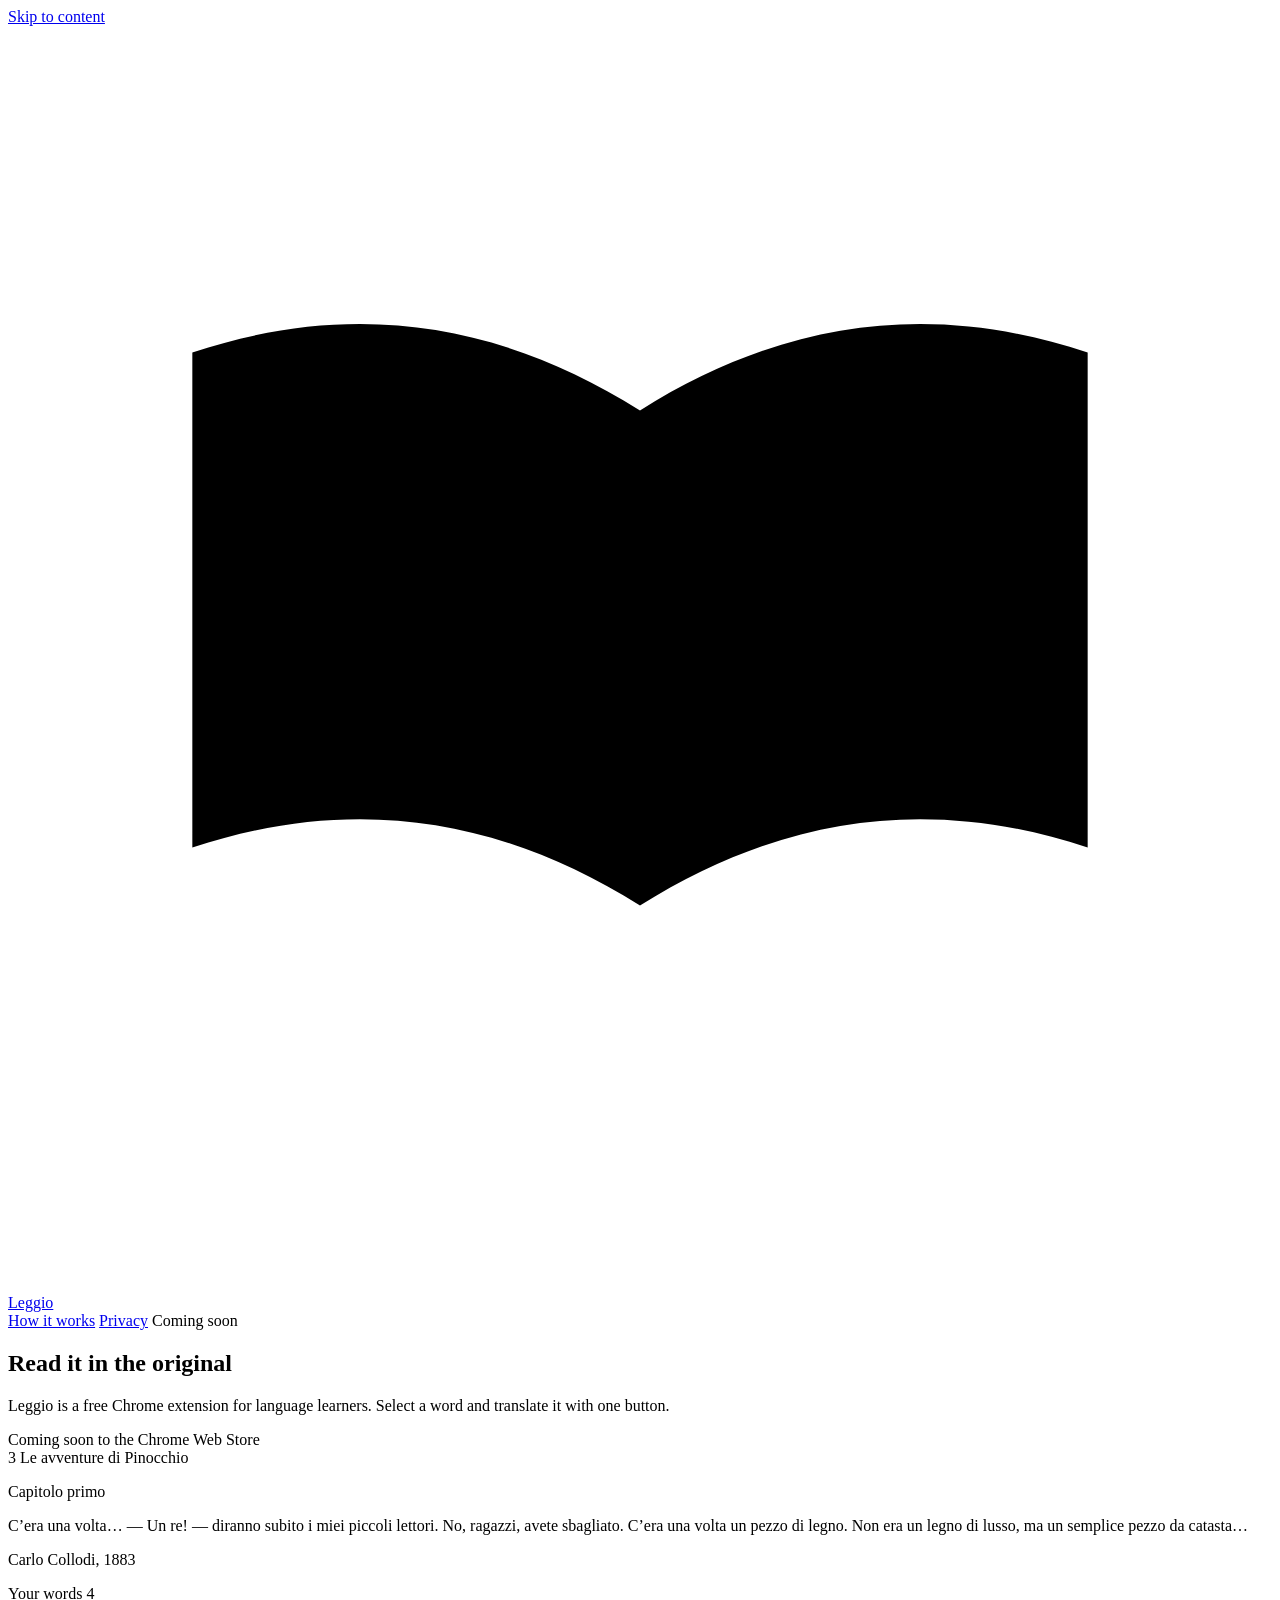
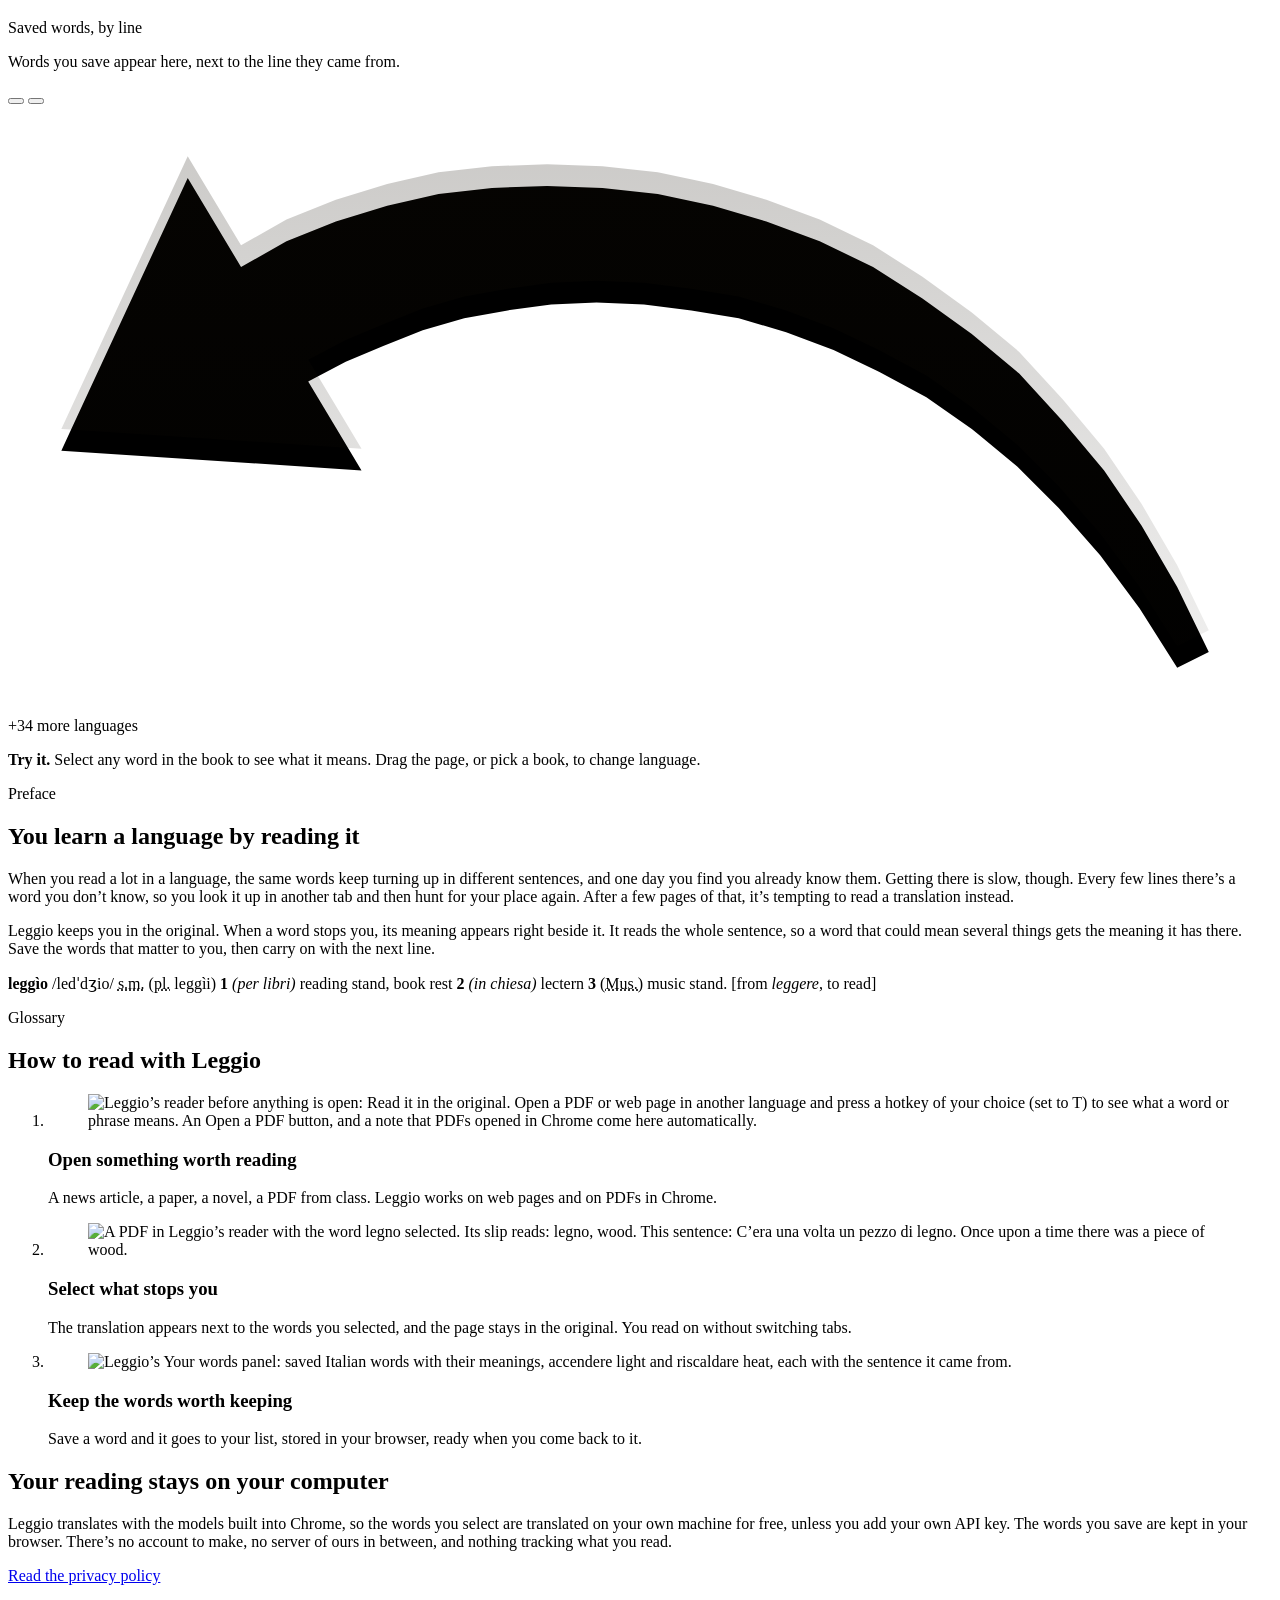
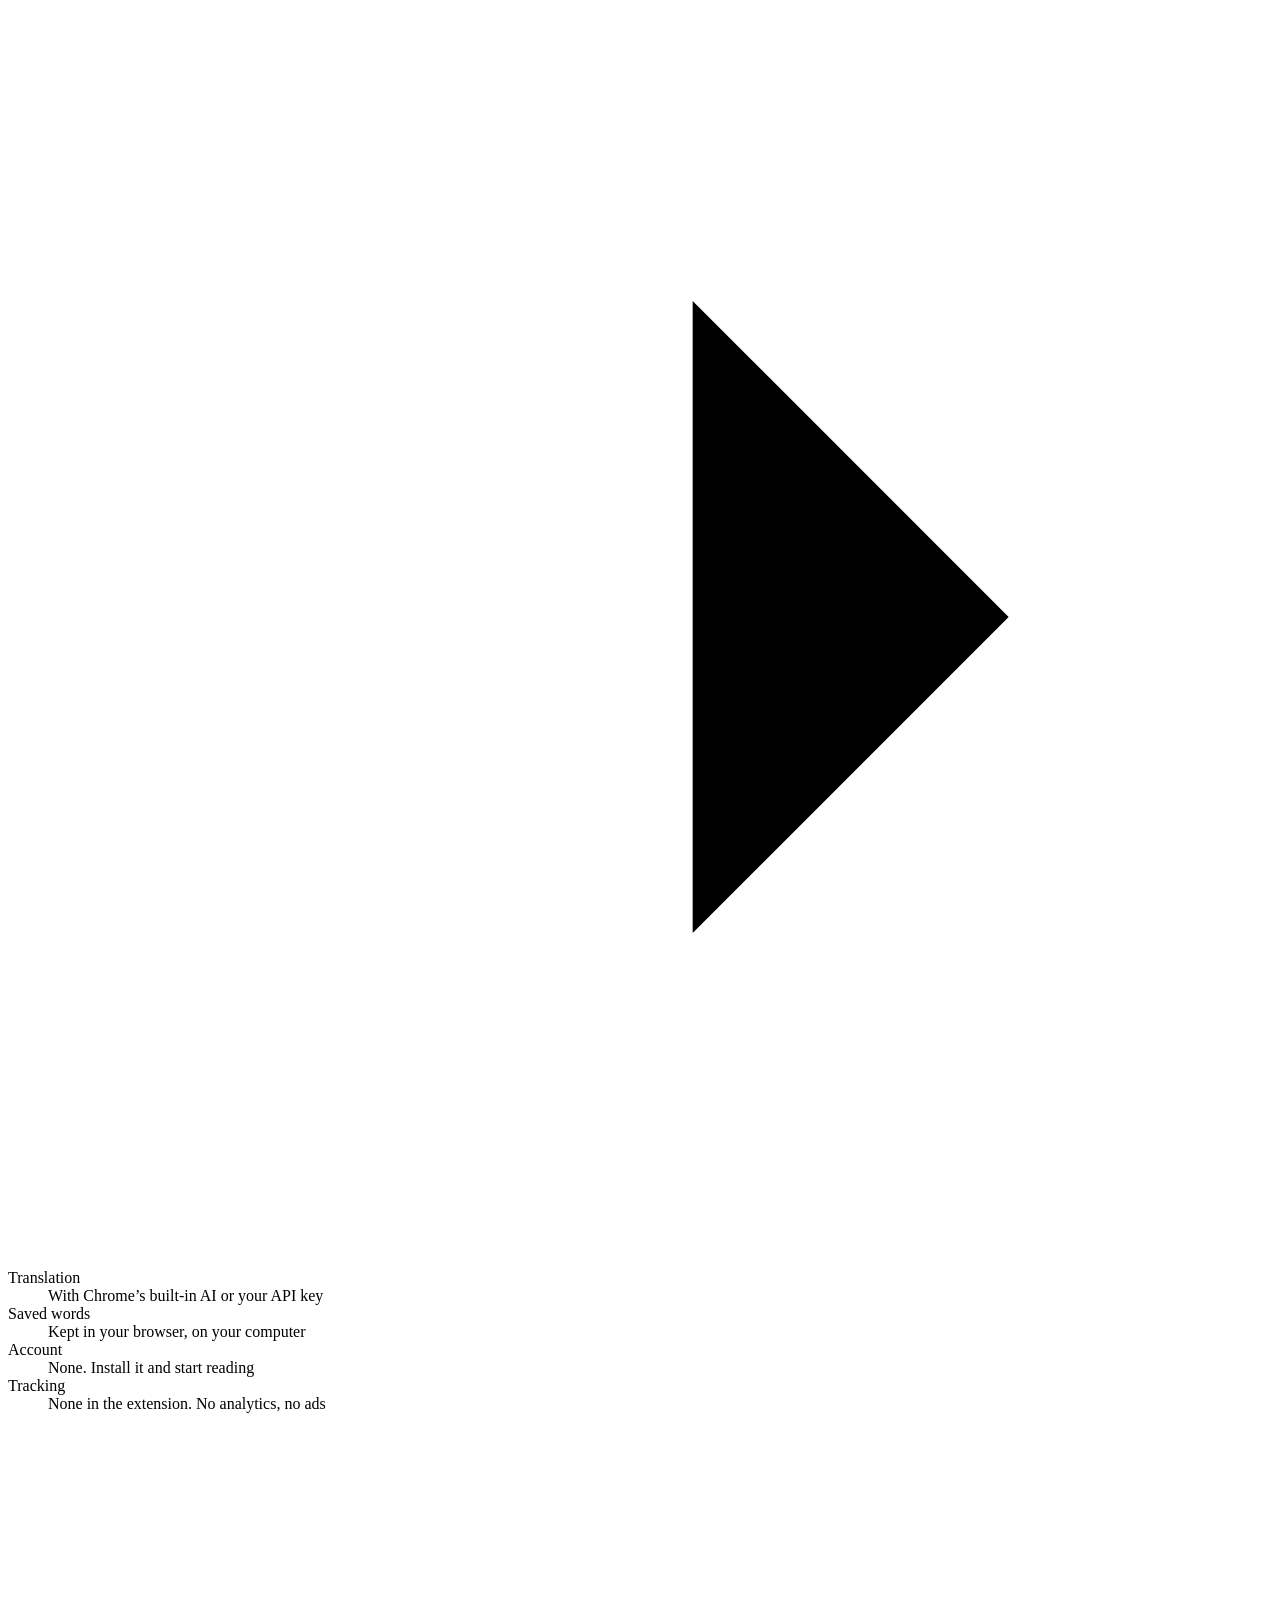
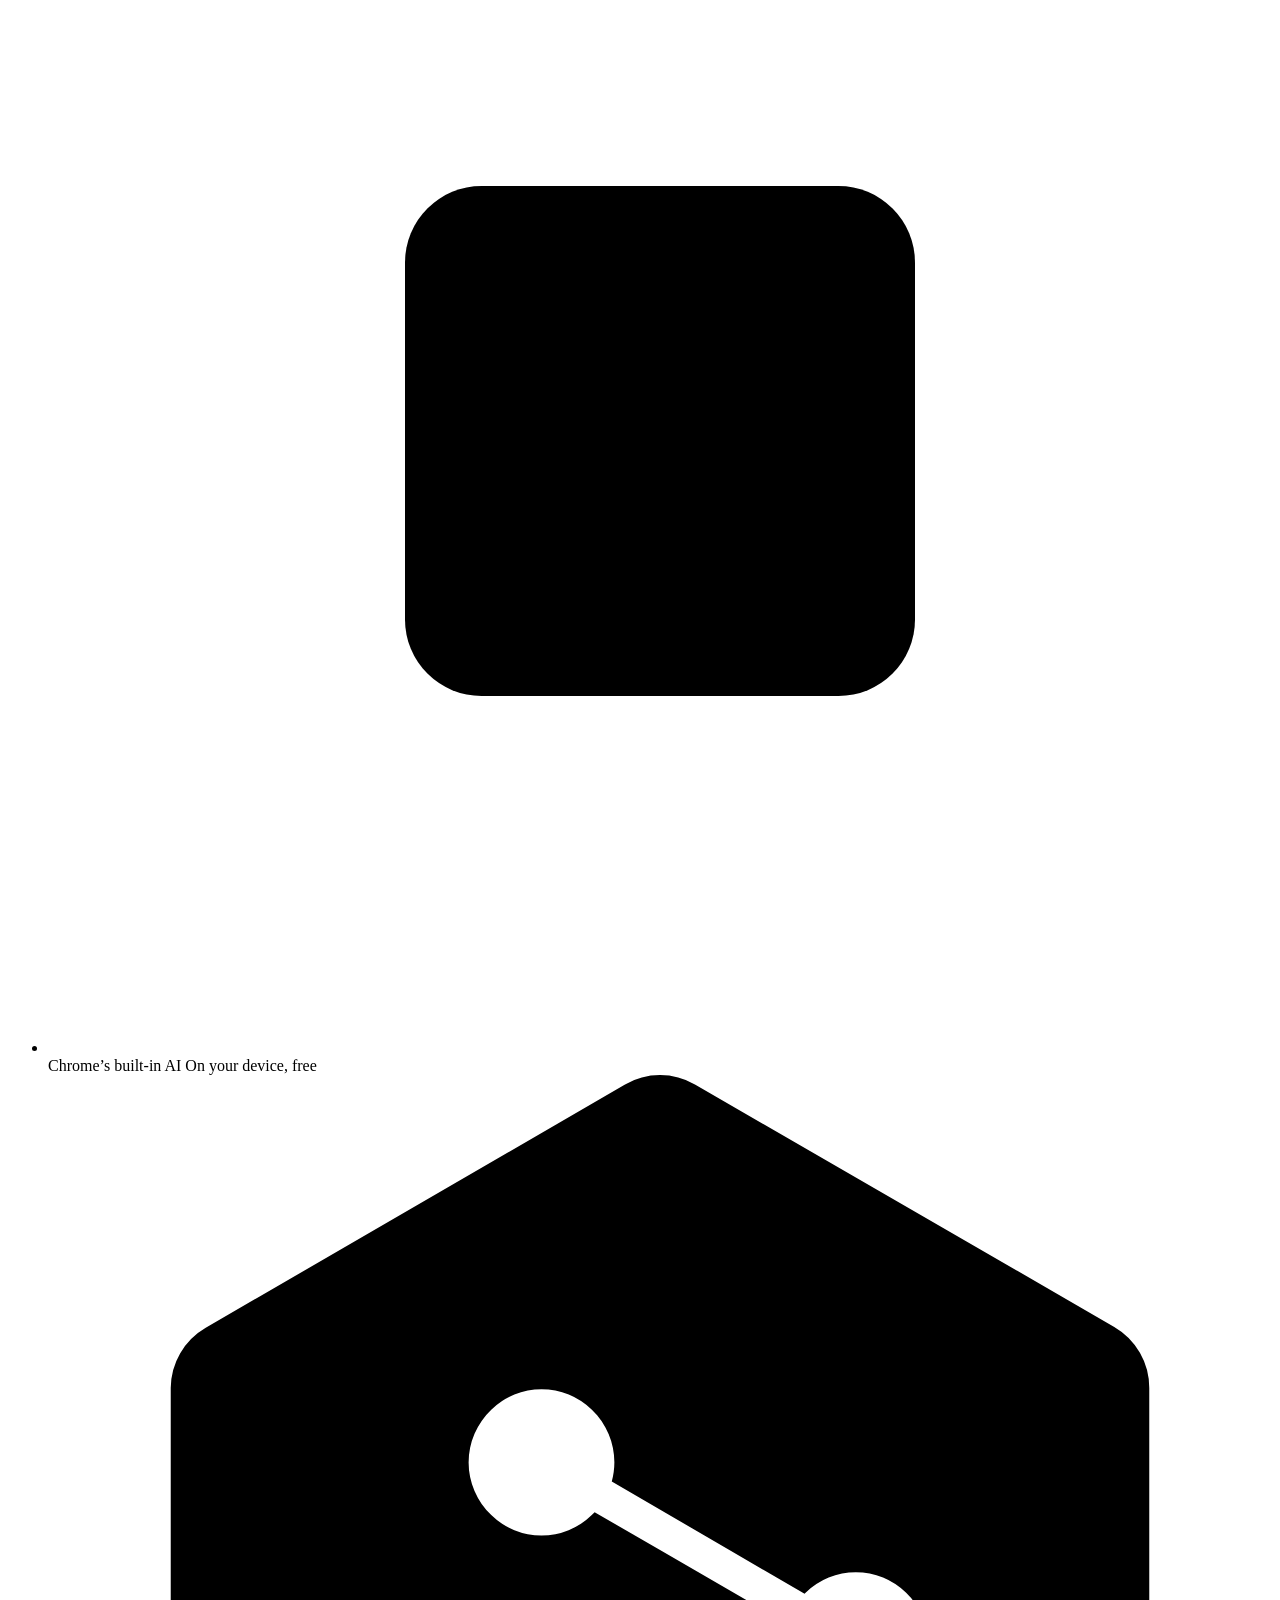
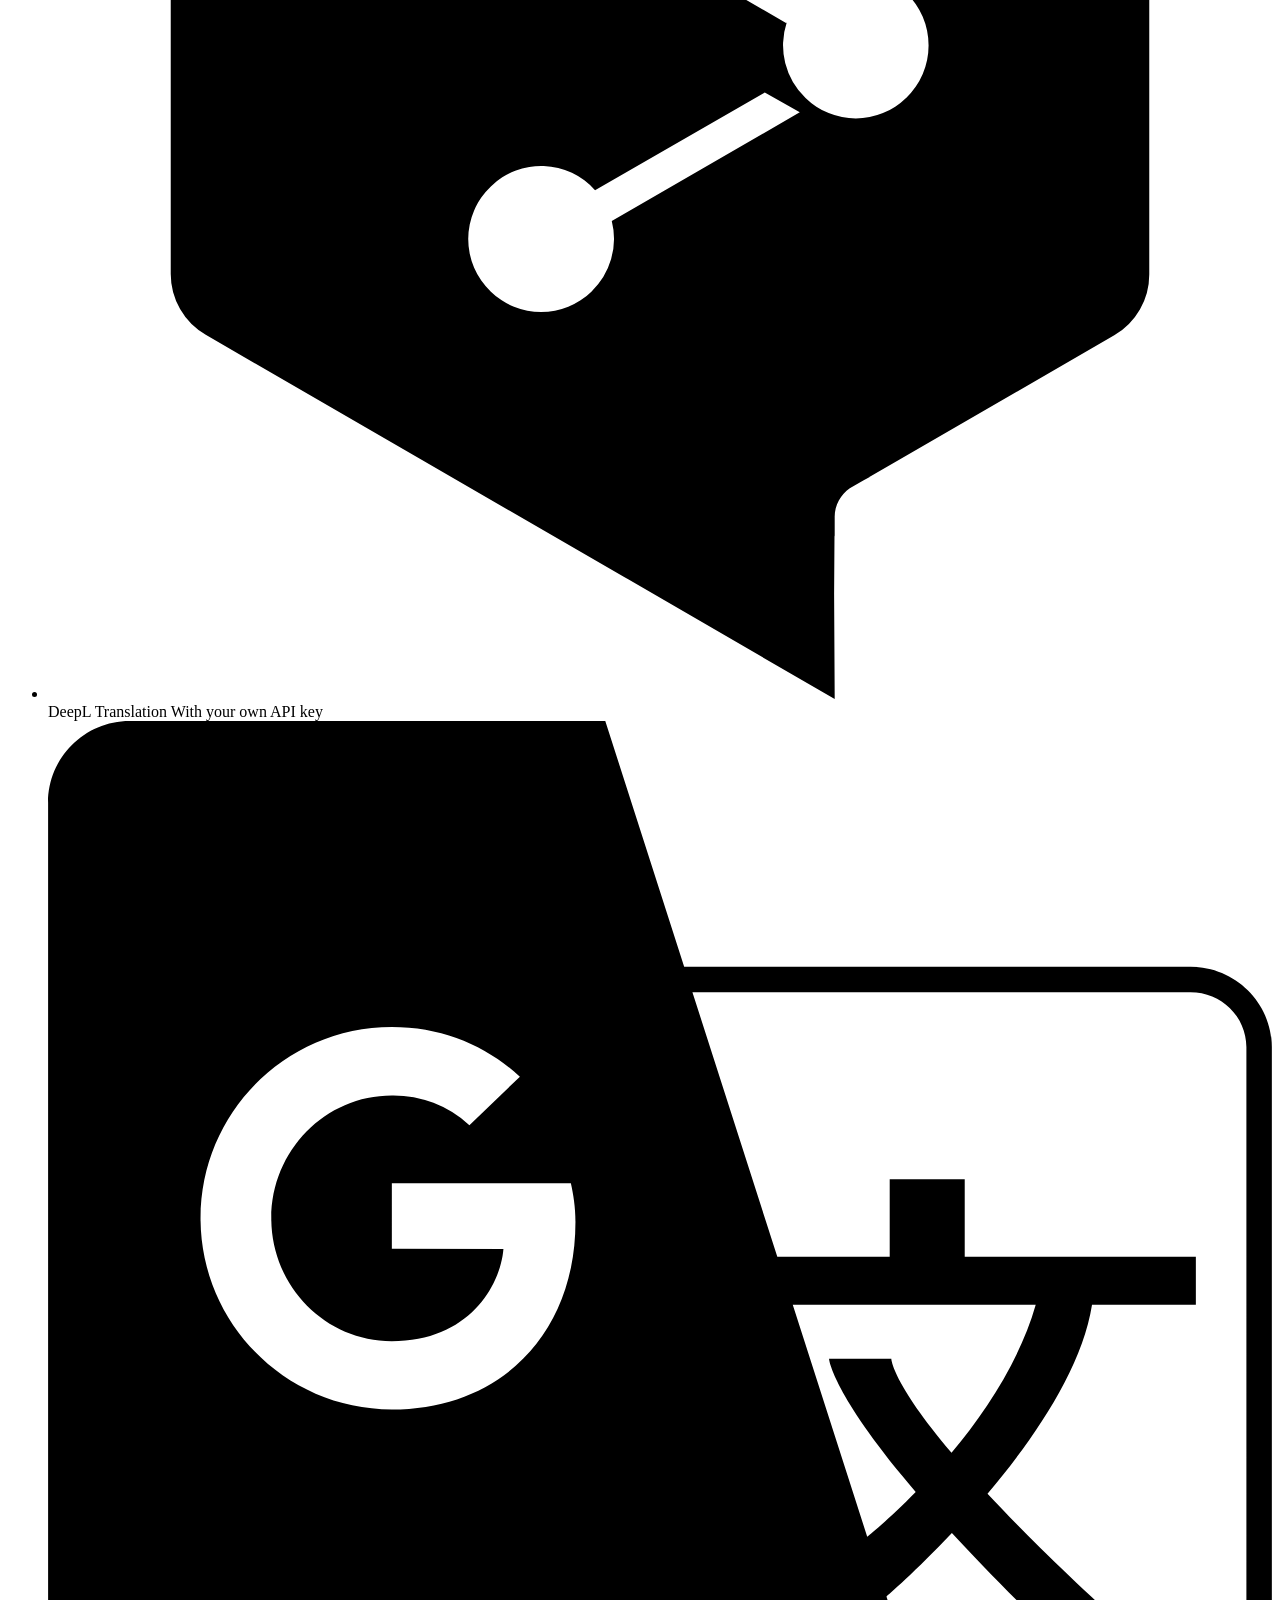
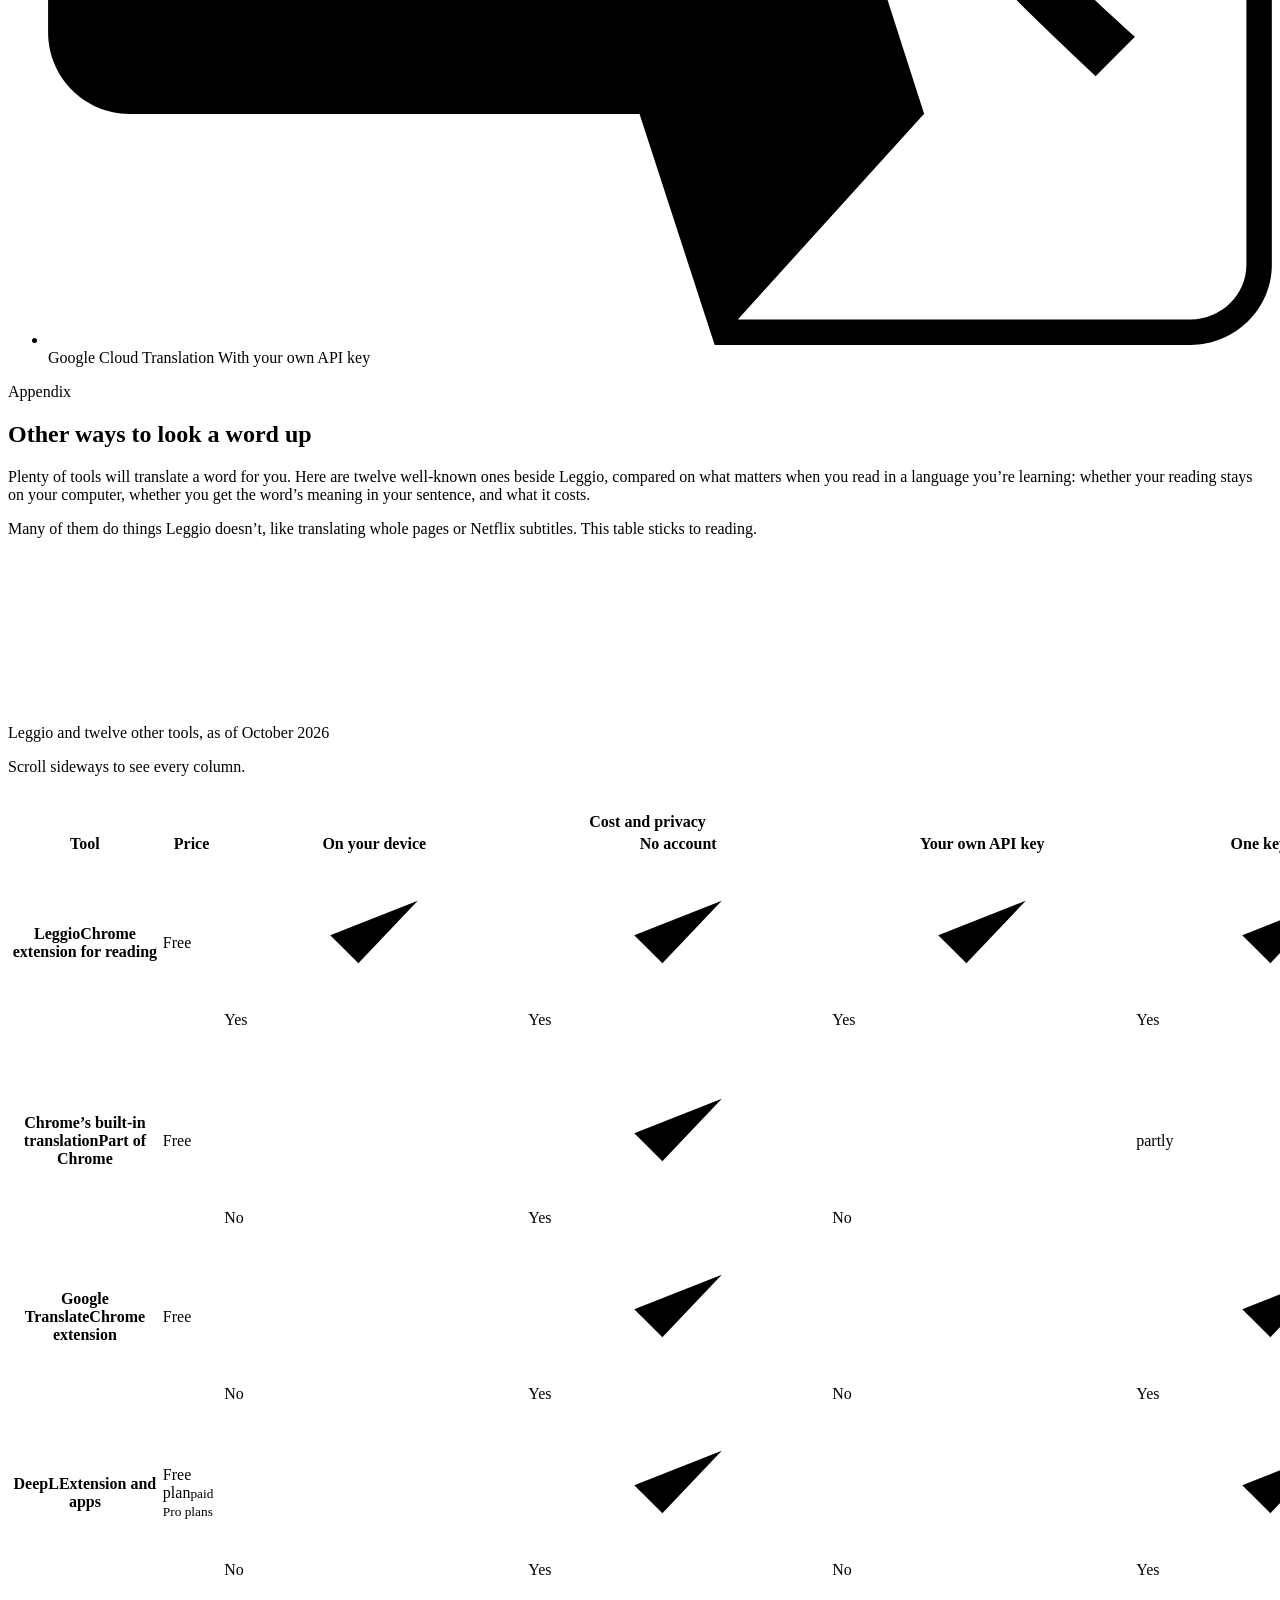
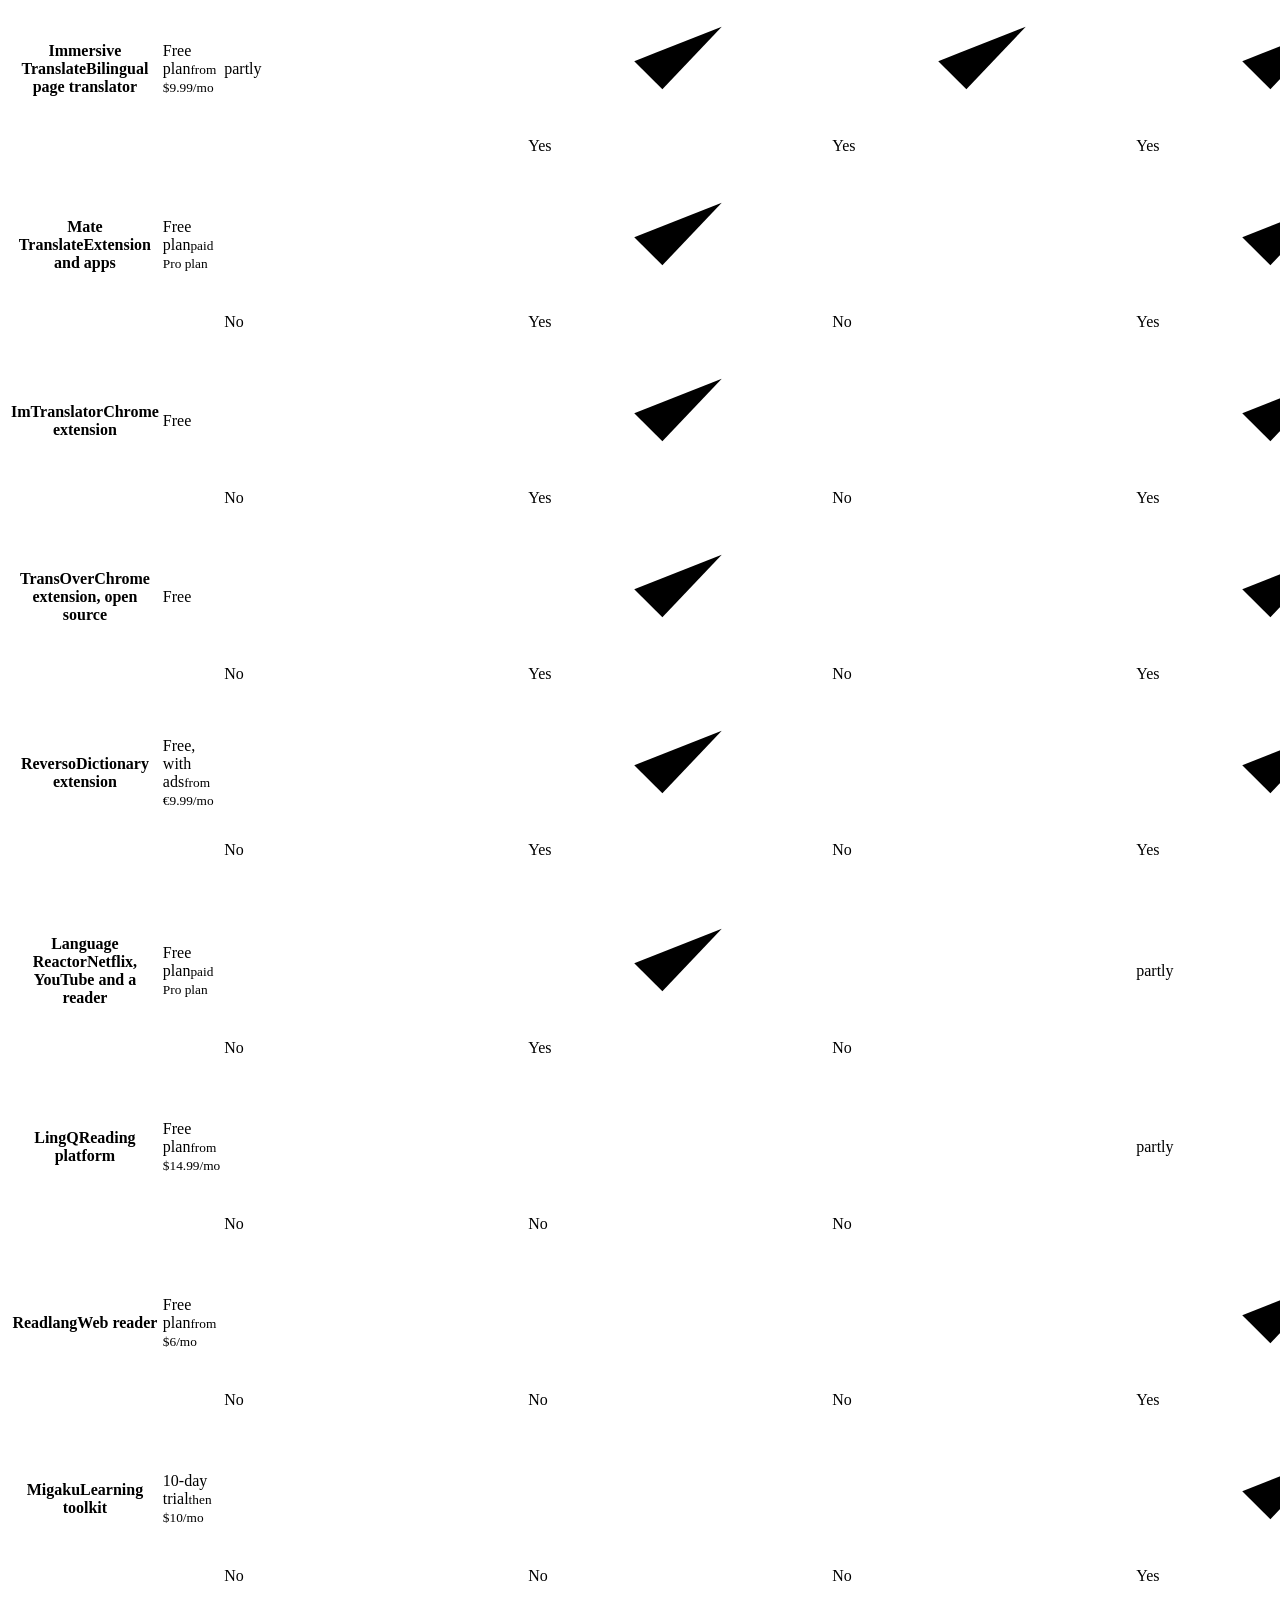
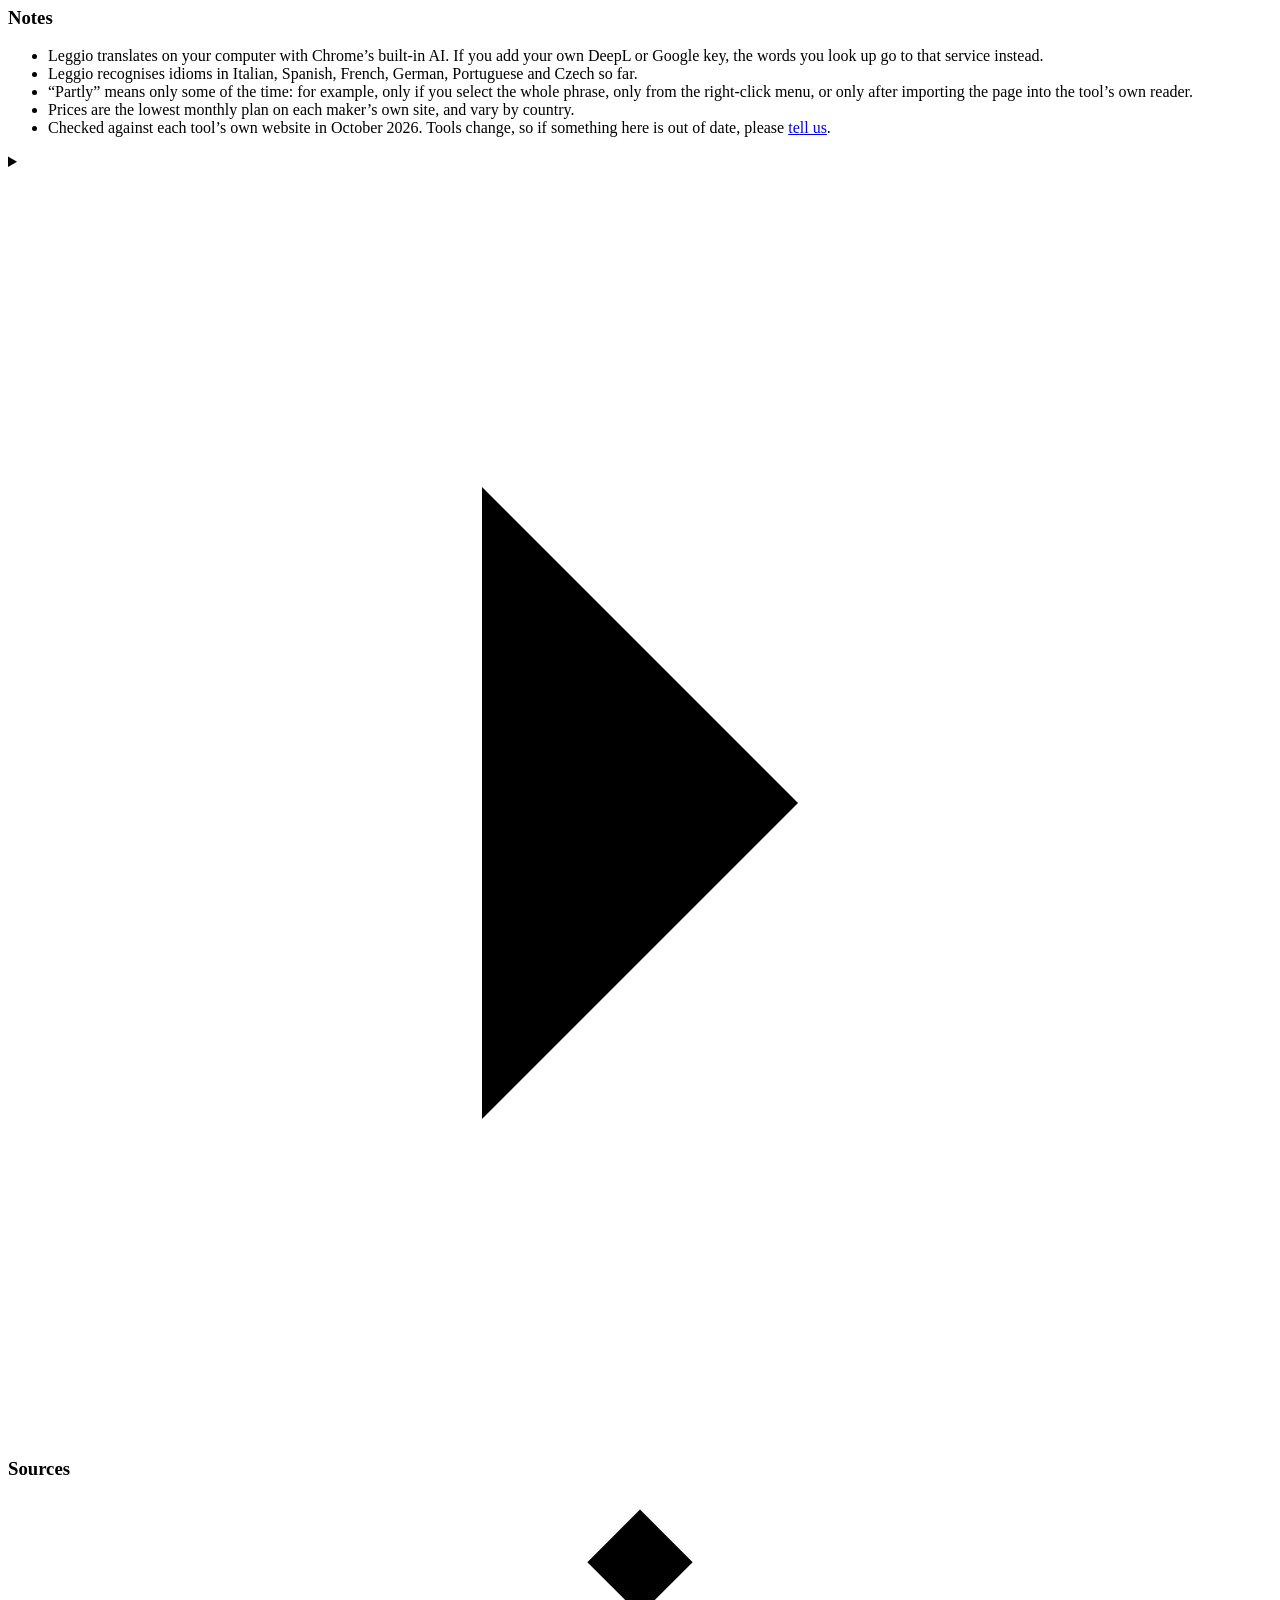
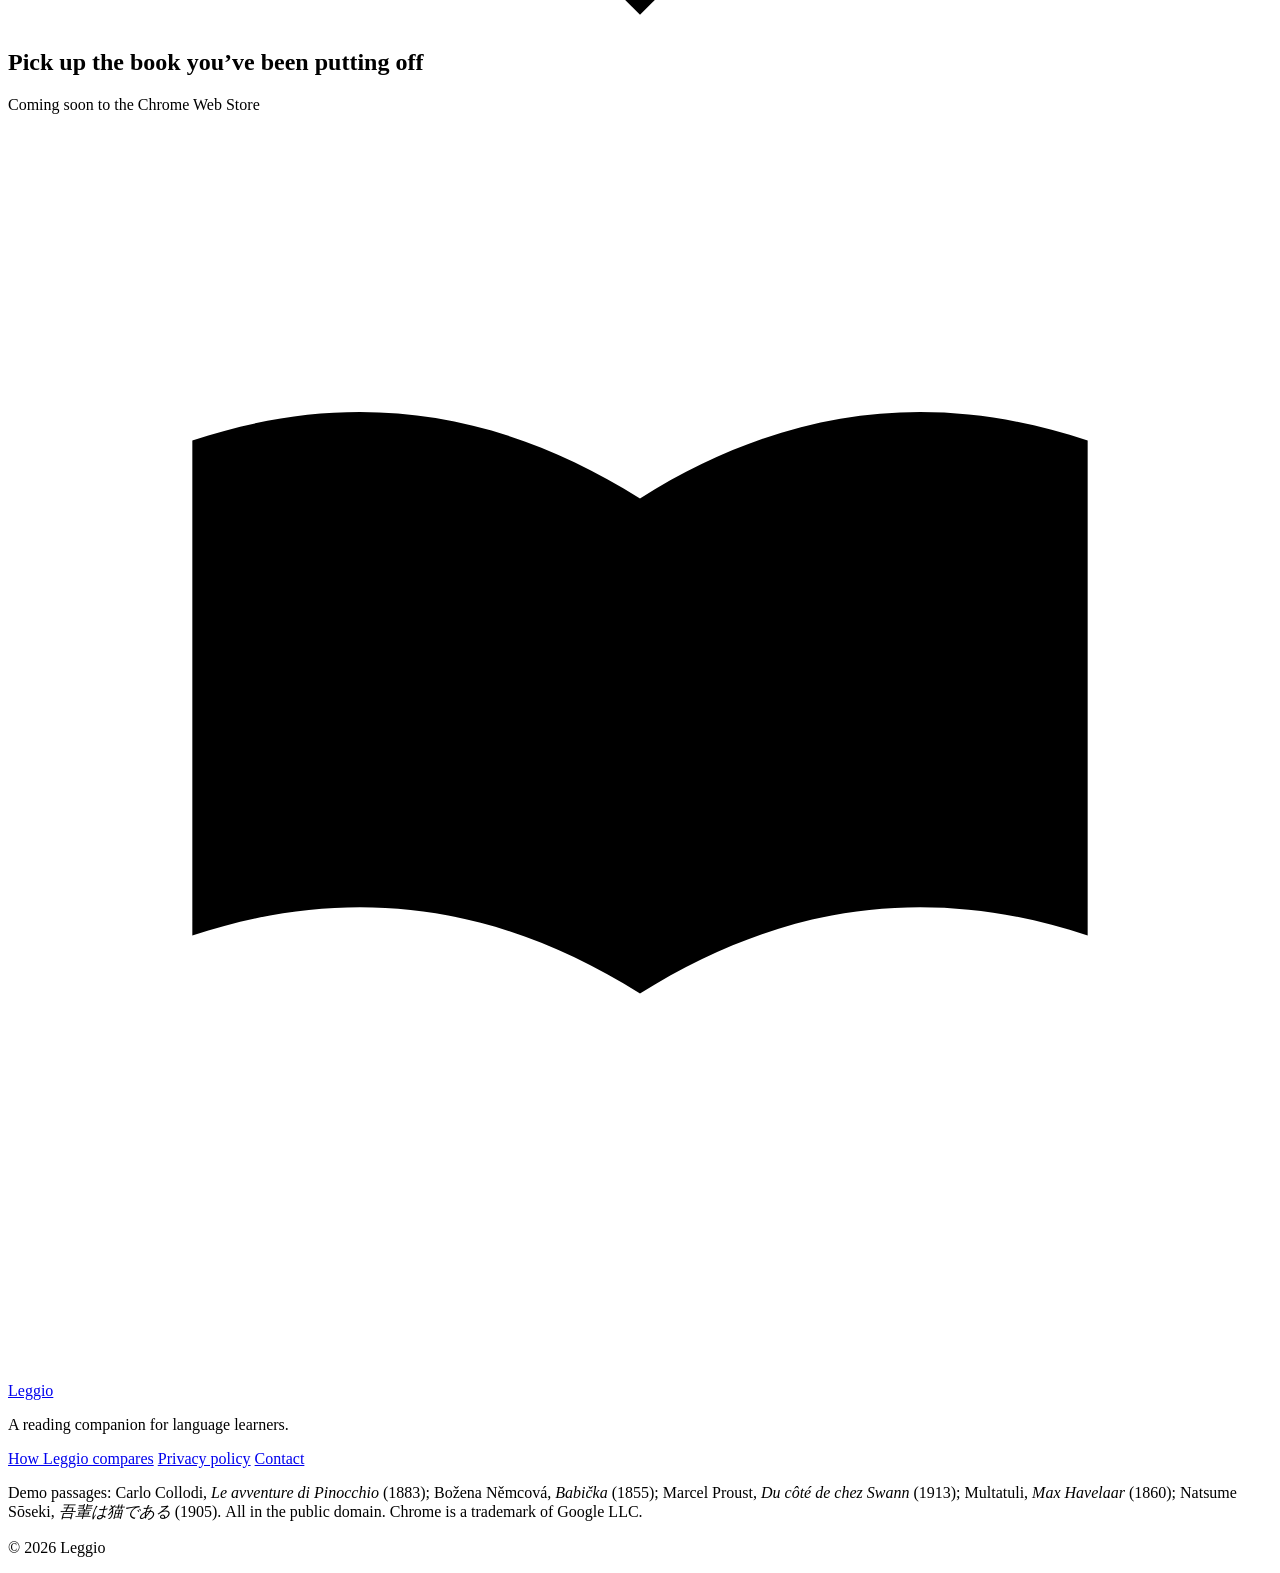
==== commit c6a638b3: "Simplify the comparison's notes The table's cells no longer carry lettered note references, and the " ====
--- a/site/index.html
+++ b/site/index.html
@@ -281,15 +281,15 @@
                 <tr class="compare__ours">
                   <th scope="row">Leggio<span class="compare__kind">Chrome extension for reading</span></th>
                   <td><span class="compare__price compare__price--free">Free</span></td>
-                  <td><span class="mark mark--yes"><svg class="icon" aria-hidden="true"><use href="#compare-yes"/></svg><span class="visually-hidden">Yes</span></span><a class="note-ref" href="#compare-note-a" aria-label="Note a">a</a></td>
-                  <td><span class="mark mark--yes"><svg class="icon" aria-hidden="true"><use href="#compare-yes"/></svg><span class="visually-hidden">Yes</span></span></td>
-                  <td><span class="mark mark--yes"><svg class="icon" aria-hidden="true"><use href="#compare-yes"/></svg><span class="visually-hidden">Yes</span></span></td>
-                  <td><span class="mark mark--yes"><svg class="icon" aria-hidden="true"><use href="#compare-yes"/></svg><span class="visually-hidden">Yes</span></span></td>
-                  <td><span class="mark mark--yes"><svg class="icon" aria-hidden="true"><use href="#compare-yes"/></svg><span class="visually-hidden">Yes</span></span></td>
-                  <td><span class="mark mark--yes"><svg class="icon" aria-hidden="true"><use href="#compare-yes"/></svg><span class="visually-hidden">Yes</span></span><a class="note-ref" href="#compare-note-b" aria-label="Note b">b</a></td>
-                  <td><span class="mark mark--yes"><svg class="icon" aria-hidden="true"><use href="#compare-yes"/></svg><span class="visually-hidden">Yes</span></span></td>
-                  <td><span class="mark mark--yes"><svg class="icon" aria-hidden="true"><use href="#compare-yes"/></svg><span class="visually-hidden">Yes</span></span><a class="note-ref" href="#compare-note-c" aria-label="Note c">c</a></td>
-                  <td><span class="mark mark--yes"><svg class="icon" aria-hidden="true"><use href="#compare-yes"/></svg><span class="visually-hidden">Yes</span></span><a class="note-ref" href="#compare-note-d" aria-label="Note d">d</a></td>
+                  <td><span class="mark mark--yes"><svg class="icon" aria-hidden="true"><use href="#compare-yes"/></svg><span class="visually-hidden">Yes</span></span></td>
+                  <td><span class="mark mark--yes"><svg class="icon" aria-hidden="true"><use href="#compare-yes"/></svg><span class="visually-hidden">Yes</span></span></td>
+                  <td><span class="mark mark--yes"><svg class="icon" aria-hidden="true"><use href="#compare-yes"/></svg><span class="visually-hidden">Yes</span></span></td>
+                  <td><span class="mark mark--yes"><svg class="icon" aria-hidden="true"><use href="#compare-yes"/></svg><span class="visually-hidden">Yes</span></span></td>
+                  <td><span class="mark mark--yes"><svg class="icon" aria-hidden="true"><use href="#compare-yes"/></svg><span class="visually-hidden">Yes</span></span></td>
+                  <td><span class="mark mark--yes"><svg class="icon" aria-hidden="true"><use href="#compare-yes"/></svg><span class="visually-hidden">Yes</span></span></td>
+                  <td><span class="mark mark--yes"><svg class="icon" aria-hidden="true"><use href="#compare-yes"/></svg><span class="visually-hidden">Yes</span></span></td>
+                  <td><span class="mark mark--yes"><svg class="icon" aria-hidden="true"><use href="#compare-yes"/></svg><span class="visually-hidden">Yes</span></span></td>
+                  <td><span class="mark mark--yes"><svg class="icon" aria-hidden="true"><use href="#compare-yes"/></svg><span class="visually-hidden">Yes</span></span></td>
                 </tr>
               </tbody>
               <tbody>
@@ -300,9 +300,9 @@
                   <td><span class="mark mark--no"><svg class="icon" aria-hidden="true"><use href="#compare-no"/></svg><span class="visually-hidden">No</span></span></td>
                   <td><span class="mark mark--yes"><svg class="icon" aria-hidden="true"><use href="#compare-yes"/></svg><span class="visually-hidden">Yes</span></span></td>
                   <td><span class="mark mark--no"><svg class="icon" aria-hidden="true"><use href="#compare-no"/></svg><span class="visually-hidden">No</span></span></td>
-                  <td><span class="mark mark--part">partly</span><a class="note-ref" href="#compare-note-e" aria-label="Note e">e</a></td>
-                  <td><span class="mark mark--part">partly</span><a class="note-ref" href="#compare-note-f" aria-label="Note f">f</a></td>
-                  <td><span class="mark mark--part">partly</span><a class="note-ref" href="#compare-note-g" aria-label="Note g">g</a></td>
+                  <td><span class="mark mark--part">partly</span></td>
+                  <td><span class="mark mark--part">partly</span></td>
+                  <td><span class="mark mark--part">partly</span></td>
                   <td><span class="mark mark--no"><svg class="icon" aria-hidden="true"><use href="#compare-no"/></svg><span class="visually-hidden">No</span></span></td>
                   <td><span class="mark mark--no"><svg class="icon" aria-hidden="true"><use href="#compare-no"/></svg><span class="visually-hidden">No</span></span></td>
                   <td><span class="mark mark--no"><svg class="icon" aria-hidden="true"><use href="#compare-no"/></svg><span class="visually-hidden">No</span></span></td>
@@ -314,10 +314,10 @@
                   <td><span class="mark mark--yes"><svg class="icon" aria-hidden="true"><use href="#compare-yes"/></svg><span class="visually-hidden">Yes</span></span></td>
                   <td><span class="mark mark--no"><svg class="icon" aria-hidden="true"><use href="#compare-no"/></svg><span class="visually-hidden">No</span></span></td>
                   <td><span class="mark mark--yes"><svg class="icon" aria-hidden="true"><use href="#compare-yes"/></svg><span class="visually-hidden">Yes</span></span></td>
-                  <td><span class="mark mark--part">partly</span><a class="note-ref" href="#compare-note-f" aria-label="Note f">f</a></td>
-                  <td><span class="mark mark--part">partly</span><a class="note-ref" href="#compare-note-g" aria-label="Note g">g</a></td>
-                  <td><span class="mark mark--yes"><svg class="icon" aria-hidden="true"><use href="#compare-yes"/></svg><span class="visually-hidden">Yes</span></span></td>
-                  <td><span class="mark mark--part">partly</span><a class="note-ref" href="#compare-note-h" aria-label="Note h">h</a></td>
+                  <td><span class="mark mark--part">partly</span></td>
+                  <td><span class="mark mark--part">partly</span></td>
+                  <td><span class="mark mark--yes"><svg class="icon" aria-hidden="true"><use href="#compare-yes"/></svg><span class="visually-hidden">Yes</span></span></td>
+                  <td><span class="mark mark--part">partly</span></td>
                   <td><span class="mark mark--no"><svg class="icon" aria-hidden="true"><use href="#compare-no"/></svg><span class="visually-hidden">No</span></span></td>
                 </tr>
                 <tr>
@@ -327,23 +327,23 @@
                   <td><span class="mark mark--yes"><svg class="icon" aria-hidden="true"><use href="#compare-yes"/></svg><span class="visually-hidden">Yes</span></span></td>
                   <td><span class="mark mark--no"><svg class="icon" aria-hidden="true"><use href="#compare-no"/></svg><span class="visually-hidden">No</span></span></td>
                   <td><span class="mark mark--yes"><svg class="icon" aria-hidden="true"><use href="#compare-yes"/></svg><span class="visually-hidden">Yes</span></span></td>
-                  <td><span class="mark mark--part">partly</span><a class="note-ref" href="#compare-note-f" aria-label="Note f">f</a></td>
-                  <td><span class="mark mark--part">partly</span><a class="note-ref" href="#compare-note-g" aria-label="Note g">g</a></td>
-                  <td><span class="mark mark--yes"><svg class="icon" aria-hidden="true"><use href="#compare-yes"/></svg><span class="visually-hidden">Yes</span></span></td>
-                  <td><span class="mark mark--no"><svg class="icon" aria-hidden="true"><use href="#compare-no"/></svg><span class="visually-hidden">No</span></span><a class="note-ref" href="#compare-note-i" aria-label="Note i">i</a></td>
+                  <td><span class="mark mark--part">partly</span></td>
+                  <td><span class="mark mark--part">partly</span></td>
+                  <td><span class="mark mark--yes"><svg class="icon" aria-hidden="true"><use href="#compare-yes"/></svg><span class="visually-hidden">Yes</span></span></td>
+                  <td><span class="mark mark--no"><svg class="icon" aria-hidden="true"><use href="#compare-no"/></svg><span class="visually-hidden">No</span></span></td>
                   <td><span class="mark mark--no"><svg class="icon" aria-hidden="true"><use href="#compare-no"/></svg><span class="visually-hidden">No</span></span></td>
                 </tr>
                 <tr>
                   <th scope="row">Immersive Translate<span class="compare__kind">Bilingual page translator</span></th>
                   <td><span class="compare__price">Free plan<small>from $9.99/mo</small></span></td>
-                  <td><span class="mark mark--part">partly</span><a class="note-ref" href="#compare-note-j" aria-label="Note j">j</a></td>
-                  <td><span class="mark mark--yes"><svg class="icon" aria-hidden="true"><use href="#compare-yes"/></svg><span class="visually-hidden">Yes</span></span></td>
-                  <td><span class="mark mark--yes"><svg class="icon" aria-hidden="true"><use href="#compare-yes"/></svg><span class="visually-hidden">Yes</span></span></td>
-                  <td><span class="mark mark--yes"><svg class="icon" aria-hidden="true"><use href="#compare-yes"/></svg><span class="visually-hidden">Yes</span></span></td>
-                  <td><span class="mark mark--yes"><svg class="icon" aria-hidden="true"><use href="#compare-yes"/></svg><span class="visually-hidden">Yes</span></span></td>
-                  <td><span class="mark mark--part">partly</span><a class="note-ref" href="#compare-note-g" aria-label="Note g">g</a></td>
-                  <td><span class="mark mark--yes"><svg class="icon" aria-hidden="true"><use href="#compare-yes"/></svg><span class="visually-hidden">Yes</span></span></td>
-                  <td><span class="mark mark--yes"><svg class="icon" aria-hidden="true"><use href="#compare-yes"/></svg><span class="visually-hidden">Yes</span></span><a class="note-ref" href="#compare-note-k" aria-label="Note k">k</a></td>
+                  <td><span class="mark mark--part">partly</span></td>
+                  <td><span class="mark mark--yes"><svg class="icon" aria-hidden="true"><use href="#compare-yes"/></svg><span class="visually-hidden">Yes</span></span></td>
+                  <td><span class="mark mark--yes"><svg class="icon" aria-hidden="true"><use href="#compare-yes"/></svg><span class="visually-hidden">Yes</span></span></td>
+                  <td><span class="mark mark--yes"><svg class="icon" aria-hidden="true"><use href="#compare-yes"/></svg><span class="visually-hidden">Yes</span></span></td>
+                  <td><span class="mark mark--yes"><svg class="icon" aria-hidden="true"><use href="#compare-yes"/></svg><span class="visually-hidden">Yes</span></span></td>
+                  <td><span class="mark mark--part">partly</span></td>
+                  <td><span class="mark mark--yes"><svg class="icon" aria-hidden="true"><use href="#compare-yes"/></svg><span class="visually-hidden">Yes</span></span></td>
+                  <td><span class="mark mark--yes"><svg class="icon" aria-hidden="true"><use href="#compare-yes"/></svg><span class="visually-hidden">Yes</span></span></td>
                   <td><span class="mark mark--no"><svg class="icon" aria-hidden="true"><use href="#compare-no"/></svg><span class="visually-hidden">No</span></span></td>
                 </tr>
                 <tr>
@@ -353,11 +353,11 @@
                   <td><span class="mark mark--yes"><svg class="icon" aria-hidden="true"><use href="#compare-yes"/></svg><span class="visually-hidden">Yes</span></span></td>
                   <td><span class="mark mark--no"><svg class="icon" aria-hidden="true"><use href="#compare-no"/></svg><span class="visually-hidden">No</span></span></td>
                   <td><span class="mark mark--yes"><svg class="icon" aria-hidden="true"><use href="#compare-yes"/></svg><span class="visually-hidden">Yes</span></span></td>
-                  <td><span class="mark mark--part">partly</span><a class="note-ref" href="#compare-note-f" aria-label="Note f">f</a></td>
-                  <td><span class="mark mark--part">partly</span><a class="note-ref" href="#compare-note-g" aria-label="Note g">g</a></td>
-                  <td><span class="mark mark--yes"><svg class="icon" aria-hidden="true"><use href="#compare-yes"/></svg><span class="visually-hidden">Yes</span></span></td>
-                  <td><span class="mark mark--part">partly</span><a class="note-ref" href="#compare-note-h" aria-label="Note h">h</a></td>
-                  <td><span class="mark mark--part">partly</span><a class="note-ref" href="#compare-note-l" aria-label="Note l">l</a></td>
+                  <td><span class="mark mark--part">partly</span></td>
+                  <td><span class="mark mark--part">partly</span></td>
+                  <td><span class="mark mark--yes"><svg class="icon" aria-hidden="true"><use href="#compare-yes"/></svg><span class="visually-hidden">Yes</span></span></td>
+                  <td><span class="mark mark--part">partly</span></td>
+                  <td><span class="mark mark--part">partly</span></td>
                 </tr>
                 <tr>
                   <th scope="row">ImTranslator<span class="compare__kind">Chrome extension</span></th>
@@ -366,11 +366,11 @@
                   <td><span class="mark mark--yes"><svg class="icon" aria-hidden="true"><use href="#compare-yes"/></svg><span class="visually-hidden">Yes</span></span></td>
                   <td><span class="mark mark--no"><svg class="icon" aria-hidden="true"><use href="#compare-no"/></svg><span class="visually-hidden">No</span></span></td>
                   <td><span class="mark mark--yes"><svg class="icon" aria-hidden="true"><use href="#compare-yes"/></svg><span class="visually-hidden">Yes</span></span></td>
-                  <td><span class="mark mark--part">partly</span><a class="note-ref" href="#compare-note-f" aria-label="Note f">f</a></td>
-                  <td><span class="mark mark--part">partly</span><a class="note-ref" href="#compare-note-g" aria-label="Note g">g</a></td>
-                  <td><span class="mark mark--yes"><svg class="icon" aria-hidden="true"><use href="#compare-yes"/></svg><span class="visually-hidden">Yes</span></span></td>
-                  <td><span class="mark mark--part">partly</span><a class="note-ref" href="#compare-note-h" aria-label="Note h">h</a></td>
-                  <td><span class="mark mark--part">partly</span><a class="note-ref" href="#compare-note-m" aria-label="Note m">m</a></td>
+                  <td><span class="mark mark--part">partly</span></td>
+                  <td><span class="mark mark--part">partly</span></td>
+                  <td><span class="mark mark--yes"><svg class="icon" aria-hidden="true"><use href="#compare-yes"/></svg><span class="visually-hidden">Yes</span></span></td>
+                  <td><span class="mark mark--part">partly</span></td>
+                  <td><span class="mark mark--part">partly</span></td>
                 </tr>
                 <tr>
                   <th scope="row">TransOver<span class="compare__kind">Chrome extension, open source</span></th>
@@ -379,8 +379,8 @@
                   <td><span class="mark mark--yes"><svg class="icon" aria-hidden="true"><use href="#compare-yes"/></svg><span class="visually-hidden">Yes</span></span></td>
                   <td><span class="mark mark--no"><svg class="icon" aria-hidden="true"><use href="#compare-no"/></svg><span class="visually-hidden">No</span></span></td>
                   <td><span class="mark mark--yes"><svg class="icon" aria-hidden="true"><use href="#compare-yes"/></svg><span class="visually-hidden">Yes</span></span></td>
-                  <td><span class="mark mark--part">partly</span><a class="note-ref" href="#compare-note-f" aria-label="Note f">f</a></td>
-                  <td><span class="mark mark--part">partly</span><a class="note-ref" href="#compare-note-g" aria-label="Note g">g</a></td>
+                  <td><span class="mark mark--part">partly</span></td>
+                  <td><span class="mark mark--part">partly</span></td>
                   <td><span class="mark mark--yes"><svg class="icon" aria-hidden="true"><use href="#compare-yes"/></svg><span class="visually-hidden">Yes</span></span></td>
                   <td><span class="mark mark--no"><svg class="icon" aria-hidden="true"><use href="#compare-no"/></svg><span class="visually-hidden">No</span></span></td>
                   <td><span class="mark mark--no"><svg class="icon" aria-hidden="true"><use href="#compare-no"/></svg><span class="visually-hidden">No</span></span></td>
@@ -392,11 +392,11 @@
                   <td><span class="mark mark--yes"><svg class="icon" aria-hidden="true"><use href="#compare-yes"/></svg><span class="visually-hidden">Yes</span></span></td>
                   <td><span class="mark mark--no"><svg class="icon" aria-hidden="true"><use href="#compare-no"/></svg><span class="visually-hidden">No</span></span></td>
                   <td><span class="mark mark--yes"><svg class="icon" aria-hidden="true"><use href="#compare-yes"/></svg><span class="visually-hidden">Yes</span></span></td>
-                  <td><span class="mark mark--part">partly</span><a class="note-ref" href="#compare-note-n" aria-label="Note n">n</a></td>
-                  <td><span class="mark mark--part">partly</span><a class="note-ref" href="#compare-note-g" aria-label="Note g">g</a></td>
-                  <td><span class="mark mark--yes"><svg class="icon" aria-hidden="true"><use href="#compare-yes"/></svg><span class="visually-hidden">Yes</span></span></td>
-                  <td><span class="mark mark--part">partly</span><a class="note-ref" href="#compare-note-h" aria-label="Note h">h</a></td>
-                  <td><span class="mark mark--part">partly</span><a class="note-ref" href="#compare-note-o" aria-label="Note o">o</a></td>
+                  <td><span class="mark mark--part">partly</span></td>
+                  <td><span class="mark mark--part">partly</span></td>
+                  <td><span class="mark mark--yes"><svg class="icon" aria-hidden="true"><use href="#compare-yes"/></svg><span class="visually-hidden">Yes</span></span></td>
+                  <td><span class="mark mark--part">partly</span></td>
+                  <td><span class="mark mark--part">partly</span></td>
                 </tr>
               </tbody>
               <tbody>
@@ -405,14 +405,14 @@
                   <th scope="row">Language Reactor<span class="compare__kind">Netflix, YouTube and a reader</span></th>
                   <td><span class="compare__price">Free plan<small>paid Pro plan</small></span></td>
                   <td><span class="mark mark--no"><svg class="icon" aria-hidden="true"><use href="#compare-no"/></svg><span class="visually-hidden">No</span></span></td>
-                  <td><span class="mark mark--yes"><svg class="icon" aria-hidden="true"><use href="#compare-yes"/></svg><span class="visually-hidden">Yes</span></span><a class="note-ref" href="#compare-note-p" aria-label="Note p">p</a></td>
-                  <td><span class="mark mark--no"><svg class="icon" aria-hidden="true"><use href="#compare-no"/></svg><span class="visually-hidden">No</span></span></td>
-                  <td><span class="mark mark--part">partly</span><a class="note-ref" href="#compare-note-q" aria-label="Note q">q</a></td>
-                  <td><span class="mark mark--yes"><svg class="icon" aria-hidden="true"><use href="#compare-yes"/></svg><span class="visually-hidden">Yes</span></span></td>
-                  <td><span class="mark mark--part">partly</span><a class="note-ref" href="#compare-note-g" aria-label="Note g">g</a></td>
-                  <td><span class="mark mark--yes"><svg class="icon" aria-hidden="true"><use href="#compare-yes"/></svg><span class="visually-hidden">Yes</span></span></td>
-                  <td><span class="mark mark--no"><svg class="icon" aria-hidden="true"><use href="#compare-no"/></svg><span class="visually-hidden">No</span></span></td>
-                  <td><span class="mark mark--yes"><svg class="icon" aria-hidden="true"><use href="#compare-yes"/></svg><span class="visually-hidden">Yes</span></span><a class="note-ref" href="#compare-note-r" aria-label="Note r">r</a></td>
+                  <td><span class="mark mark--yes"><svg class="icon" aria-hidden="true"><use href="#compare-yes"/></svg><span class="visually-hidden">Yes</span></span></td>
+                  <td><span class="mark mark--no"><svg class="icon" aria-hidden="true"><use href="#compare-no"/></svg><span class="visually-hidden">No</span></span></td>
+                  <td><span class="mark mark--part">partly</span></td>
+                  <td><span class="mark mark--yes"><svg class="icon" aria-hidden="true"><use href="#compare-yes"/></svg><span class="visually-hidden">Yes</span></span></td>
+                  <td><span class="mark mark--part">partly</span></td>
+                  <td><span class="mark mark--yes"><svg class="icon" aria-hidden="true"><use href="#compare-yes"/></svg><span class="visually-hidden">Yes</span></span></td>
+                  <td><span class="mark mark--no"><svg class="icon" aria-hidden="true"><use href="#compare-no"/></svg><span class="visually-hidden">No</span></span></td>
+                  <td><span class="mark mark--yes"><svg class="icon" aria-hidden="true"><use href="#compare-yes"/></svg><span class="visually-hidden">Yes</span></span></td>
                 </tr>
                 <tr>
                   <th scope="row">LingQ<span class="compare__kind">Reading platform</span></th>
@@ -420,12 +420,12 @@
                   <td><span class="mark mark--no"><svg class="icon" aria-hidden="true"><use href="#compare-no"/></svg><span class="visually-hidden">No</span></span></td>
                   <td><span class="mark mark--no"><svg class="icon" aria-hidden="true"><use href="#compare-no"/></svg><span class="visually-hidden">No</span></span></td>
                   <td><span class="mark mark--no"><svg class="icon" aria-hidden="true"><use href="#compare-no"/></svg><span class="visually-hidden">No</span></span></td>
-                  <td><span class="mark mark--part">partly</span><a class="note-ref" href="#compare-note-q" aria-label="Note q">q</a></td>
-                  <td><span class="mark mark--yes"><svg class="icon" aria-hidden="true"><use href="#compare-yes"/></svg><span class="visually-hidden">Yes</span></span></td>
-                  <td><span class="mark mark--part">partly</span><a class="note-ref" href="#compare-note-g" aria-label="Note g">g</a></td>
-                  <td><span class="mark mark--yes"><svg class="icon" aria-hidden="true"><use href="#compare-yes"/></svg><span class="visually-hidden">Yes</span></span></td>
-                  <td><span class="mark mark--part">partly</span><a class="note-ref" href="#compare-note-s" aria-label="Note s">s</a></td>
-                  <td><span class="mark mark--yes"><svg class="icon" aria-hidden="true"><use href="#compare-yes"/></svg><span class="visually-hidden">Yes</span></span><a class="note-ref" href="#compare-note-t" aria-label="Note t">t</a></td>
+                  <td><span class="mark mark--part">partly</span></td>
+                  <td><span class="mark mark--yes"><svg class="icon" aria-hidden="true"><use href="#compare-yes"/></svg><span class="visually-hidden">Yes</span></span></td>
+                  <td><span class="mark mark--part">partly</span></td>
+                  <td><span class="mark mark--yes"><svg class="icon" aria-hidden="true"><use href="#compare-yes"/></svg><span class="visually-hidden">Yes</span></span></td>
+                  <td><span class="mark mark--part">partly</span></td>
+                  <td><span class="mark mark--yes"><svg class="icon" aria-hidden="true"><use href="#compare-yes"/></svg><span class="visually-hidden">Yes</span></span></td>
                 </tr>
                 <tr>
                   <th scope="row">Readlang<span class="compare__kind">Web reader</span></th>
@@ -433,12 +433,12 @@
                   <td><span class="mark mark--no"><svg class="icon" aria-hidden="true"><use href="#compare-no"/></svg><span class="visually-hidden">No</span></span></td>
                   <td><span class="mark mark--no"><svg class="icon" aria-hidden="true"><use href="#compare-no"/></svg><span class="visually-hidden">No</span></span></td>
                   <td><span class="mark mark--no"><svg class="icon" aria-hidden="true"><use href="#compare-no"/></svg><span class="visually-hidden">No</span></span></td>
-                  <td><span class="mark mark--yes"><svg class="icon" aria-hidden="true"><use href="#compare-yes"/></svg><span class="visually-hidden">Yes</span></span><a class="note-ref" href="#compare-note-u" aria-label="Note u">u</a></td>
-                  <td><span class="mark mark--yes"><svg class="icon" aria-hidden="true"><use href="#compare-yes"/></svg><span class="visually-hidden">Yes</span></span><a class="note-ref" href="#compare-note-v" aria-label="Note v">v</a></td>
-                  <td><span class="mark mark--part">partly</span><a class="note-ref" href="#compare-note-g" aria-label="Note g">g</a></td>
-                  <td><span class="mark mark--yes"><svg class="icon" aria-hidden="true"><use href="#compare-yes"/></svg><span class="visually-hidden">Yes</span></span></td>
-                  <td><span class="mark mark--no"><svg class="icon" aria-hidden="true"><use href="#compare-no"/></svg><span class="visually-hidden">No</span></span></td>
-                  <td><span class="mark mark--yes"><svg class="icon" aria-hidden="true"><use href="#compare-yes"/></svg><span class="visually-hidden">Yes</span></span><a class="note-ref" href="#compare-note-w" aria-label="Note w">w</a></td>
+                  <td><span class="mark mark--yes"><svg class="icon" aria-hidden="true"><use href="#compare-yes"/></svg><span class="visually-hidden">Yes</span></span></td>
+                  <td><span class="mark mark--yes"><svg class="icon" aria-hidden="true"><use href="#compare-yes"/></svg><span class="visually-hidden">Yes</span></span></td>
+                  <td><span class="mark mark--part">partly</span></td>
+                  <td><span class="mark mark--yes"><svg class="icon" aria-hidden="true"><use href="#compare-yes"/></svg><span class="visually-hidden">Yes</span></span></td>
+                  <td><span class="mark mark--no"><svg class="icon" aria-hidden="true"><use href="#compare-no"/></svg><span class="visually-hidden">No</span></span></td>
+                  <td><span class="mark mark--yes"><svg class="icon" aria-hidden="true"><use href="#compare-yes"/></svg><span class="visually-hidden">Yes</span></span></td>
                 </tr>
                 <tr>
                   <th scope="row">Migaku<span class="compare__kind">Learning toolkit</span></th>
@@ -446,12 +446,12 @@
                   <td><span class="mark mark--no"><svg class="icon" aria-hidden="true"><use href="#compare-no"/></svg><span class="visually-hidden">No</span></span></td>
                   <td><span class="mark mark--no"><svg class="icon" aria-hidden="true"><use href="#compare-no"/></svg><span class="visually-hidden">No</span></span></td>
                   <td><span class="mark mark--no"><svg class="icon" aria-hidden="true"><use href="#compare-no"/></svg><span class="visually-hidden">No</span></span></td>
-                  <td><span class="mark mark--yes"><svg class="icon" aria-hidden="true"><use href="#compare-yes"/></svg><span class="visually-hidden">Yes</span></span><a class="note-ref" href="#compare-note-u" aria-label="Note u">u</a></td>
-                  <td><span class="mark mark--yes"><svg class="icon" aria-hidden="true"><use href="#compare-yes"/></svg><span class="visually-hidden">Yes</span></span></td>
-                  <td><span class="mark mark--part">partly</span><a class="note-ref" href="#compare-note-g" aria-label="Note g">g</a></td>
-                  <td><span class="mark mark--yes"><svg class="icon" aria-hidden="true"><use href="#compare-yes"/></svg><span class="visually-hidden">Yes</span></span></td>
-                  <td><span class="mark mark--no"><svg class="icon" aria-hidden="true"><use href="#compare-no"/></svg><span class="visually-hidden">No</span></span></td>
-                  <td><span class="mark mark--yes"><svg class="icon" aria-hidden="true"><use href="#compare-yes"/></svg><span class="visually-hidden">Yes</span></span><a class="note-ref" href="#compare-note-x" aria-label="Note x">x</a></td>
+                  <td><span class="mark mark--yes"><svg class="icon" aria-hidden="true"><use href="#compare-yes"/></svg><span class="visually-hidden">Yes</span></span></td>
+                  <td><span class="mark mark--yes"><svg class="icon" aria-hidden="true"><use href="#compare-yes"/></svg><span class="visually-hidden">Yes</span></span></td>
+                  <td><span class="mark mark--part">partly</span></td>
+                  <td><span class="mark mark--yes"><svg class="icon" aria-hidden="true"><use href="#compare-yes"/></svg><span class="visually-hidden">Yes</span></span></td>
+                  <td><span class="mark mark--no"><svg class="icon" aria-hidden="true"><use href="#compare-no"/></svg><span class="visually-hidden">No</span></span></td>
+                  <td><span class="mark mark--yes"><svg class="icon" aria-hidden="true"><use href="#compare-yes"/></svg><span class="visually-hidden">Yes</span></span></td>
                 </tr>
               </tbody>
             </table>
@@ -459,58 +459,14 @@
         </div>
 
         <div class="compare__apparatus">
-          <div>
-            <h3>Key</h3>
-            <div class="compare__key">
-              <div><span class="mark mark--yes"><svg class="icon" aria-hidden="true"><use href="#compare-yes"/></svg></span>Yes</div>
-              <div><span class="mark mark--part">partly</span>Partly: see the note</div>
-              <div><span class="mark mark--no"><svg class="icon" aria-hidden="true"><use href="#compare-no"/></svg></span>No</div>
-            </div>
-            <details class="compare__fold compare__defs" open data-fold-narrow>
-              <summary><svg class="icon" aria-hidden="true" viewBox="0 0 24 24"><path d="M9 6l6 6-6 6"/></svg><h3>What the columns mean</h3></summary>
-            <dl class="compare__terms">
-              <div><dt>Price</dt><dd>What it costs to use. Where there’s a paid plan, the lowest monthly price on the maker’s own pricing page or app store listing; prices vary by country.</dd></div>
-              <div><dt>On your device</dt><dd>The words you look up are translated on your computer, not sent to a server.</dd></div>
-              <div><dt>No account</dt><dd>You can look a word up without signing up or signing in.</dd></div>
-              <div><dt>Your own API key</dt><dd>You can connect your own key for a translation or AI service, and choose which one translates.</dd></div>
-              <div><dt>One key or click</dt><dd>Select a word on the page, and one key or click shows its translation right there, without another tab.</dd></div>
-              <div><dt>Meaning in context</dt><dd>It tells you what the word means in your sentence, not just its translation on its own or its dictionary entries.</dd></div>
-              <div><dt>Idioms</dt><dd>It notices when the word you look up belongs to an idiom, and gives the idiom’s meaning instead of a word-for-word translation.</dd></div>
-              <div><dt>Read aloud</dt><dd>It can say the word or the sentence.</dd></div>
-              <div><dt>PDFs, even scanned</dt><dd>It works on PDFs as you read them, including scanned pages that are only pictures of text.</dd></div>
-              <div><dt>Word list and export</dt><dd>It keeps the words you look up for later, and lets you take them elsewhere.</dd></div>
-            </dl>
-            </details>
-          </div>
-          <div>
             <h3>Notes</h3>
-            <ol class="compare__notes">
-              <li id="compare-note-a"><b>a</b><span>Leggio uses the translator built into Chrome. If you add your own DeepL or Google Cloud key instead, the words you look up go to that service.</span></li>
-              <li id="compare-note-b"><b>b</b><span>Only in Italian, Spanish, French, German, Portuguese and Czech so far, from Wiktionary’s idiom entries.</span></li>
-              <li id="compare-note-c"><b>c</b><span>Scanned pages are read with text recognition (OCR) in your browser.</span></li>
-              <li id="compare-note-d"><b>d</b><span>Exports a CSV file, for Anki, Excel or Google Sheets.</span></li>
-              <li id="compare-note-e"><b>e</b><span>Only from the right-click menu, after selecting the text.</span></li>
-              <li id="compare-note-f"><b>f</b><span>Translates a sentence you select, but doesn’t point out the word in it.</span></li>
-              <li id="compare-note-g"><b>g</b><span>Only if you select the whole phrase yourself.</span></li>
-              <li id="compare-note-h"><b>h</b><span>Only from the right-click menu: in Chrome’s PDF viewer, extensions can’t show anything on the page.</span></li>
-              <li id="compare-note-i"><b>i</b><span>Not in the extension. DeepL translates whole PDF files on its website and in its apps.</span></li>
-              <li id="compare-note-j"><b>j</b><span>If you connect an AI model running on your own computer. Otherwise the text goes to its servers or to the AI service you choose.</span></li>
-              <li id="compare-note-k"><b>k</b><span>Translates PDFs in its own viewer; scanned pages need Pro.</span></li>
-              <li id="compare-note-l"><b>l</b><span>A phrasebook is free; exporting it as CSV needs Pro.</span></li>
-              <li id="compare-note-m"><b>m</b><span>Keeps a history of translations you can export as CSV, but no list of words you chose.</span></li>
-              <li id="compare-note-n"><b>n</b><span>Shows example sentences from other texts, and translates a sentence you select.</span></li>
-              <li id="compare-note-o"><b>o</b><span>Favorites, synced with an account; no export.</span></li>
-              <li id="compare-note-p"><b>p</b><span>Lookups work signed out; saving words needs an account.</span></li>
-              <li id="compare-note-q"><b>q</b><span>After importing the page into its own reader.</span></li>
-              <li id="compare-note-r"><b>r</b><span>Saving words needs Pro. Exports to Anki and CSV.</span></li>
-              <li id="compare-note-s"><b>s</b><span>Imports PDFs that have a text layer, as lessons.</span></li>
-              <li id="compare-note-t"><b>t</b><span>The free plan keeps 20 words. Exports to Anki and CSV.</span></li>
-              <li id="compare-note-u"><b>u</b><span>After turning it on for the page or site.</span></li>
-              <li id="compare-note-v"><b>v</b><span>With its AI “Explain”: 10 a day on the free plan.</span></li>
-              <li id="compare-note-w"><b>w</b><span>Built-in flashcards; exports to Anki and CSV.</span></li>
-              <li id="compare-note-x"><b>x</b><span>Flashcards with spaced repetition, built in.</span></li>
-            </ol>
-            <p class="compare__checked">We checked each tool against its own website, help pages and store listing in October 2026. Where we couldn’t confirm something, we gave the tool the benefit of the doubt. Tools change, so if something here is out of date, please <a data-contact data-label-live="tell us" href="mailto:noahlee519@gmail.com">tell us</a>.</p>
+            <ul class="compare__notes">
+              <li>Leggio translates on your computer with Chrome’s built-in AI. If you add your own DeepL or Google key, the words you look up go to that service instead.</li>
+              <li>Leggio recognises idioms in Italian, Spanish, French, German, Portuguese and Czech so far.</li>
+              <li>“Partly” means only some of the time: for example, only if you select the whole phrase, only from the right-click menu, or only after importing the page into the tool’s own reader.</li>
+              <li>Prices are the lowest monthly plan on each maker’s own site, and vary by country.</li>
+              <li>Checked against each tool’s own website in October 2026. Tools change, so if something here is out of date, please <a data-contact data-label-live="tell us" href="mailto:noahlee519@gmail.com">tell us</a>.</li>
+            </ul>
             <details class="compare__fold compare__sources">
               <summary><svg class="icon" aria-hidden="true" viewBox="0 0 24 24"><path d="M9 6l6 6-6 6"/></svg><h3>Sources</h3></summary>
               <dl>
@@ -528,7 +484,6 @@
                 <div><dt>Migaku</dt><dd><a href="https://migaku.com/faq/pricing" rel="noopener">pricing</a> · <a href="https://migaku.com/faq/features" rel="noopener">features</a> · <a href="https://migaku.com/blog/changelog" rel="noopener">changelog</a></dd></div>
               </dl>
             </details>
-          </div>
         </div>
       </article>
     </div>
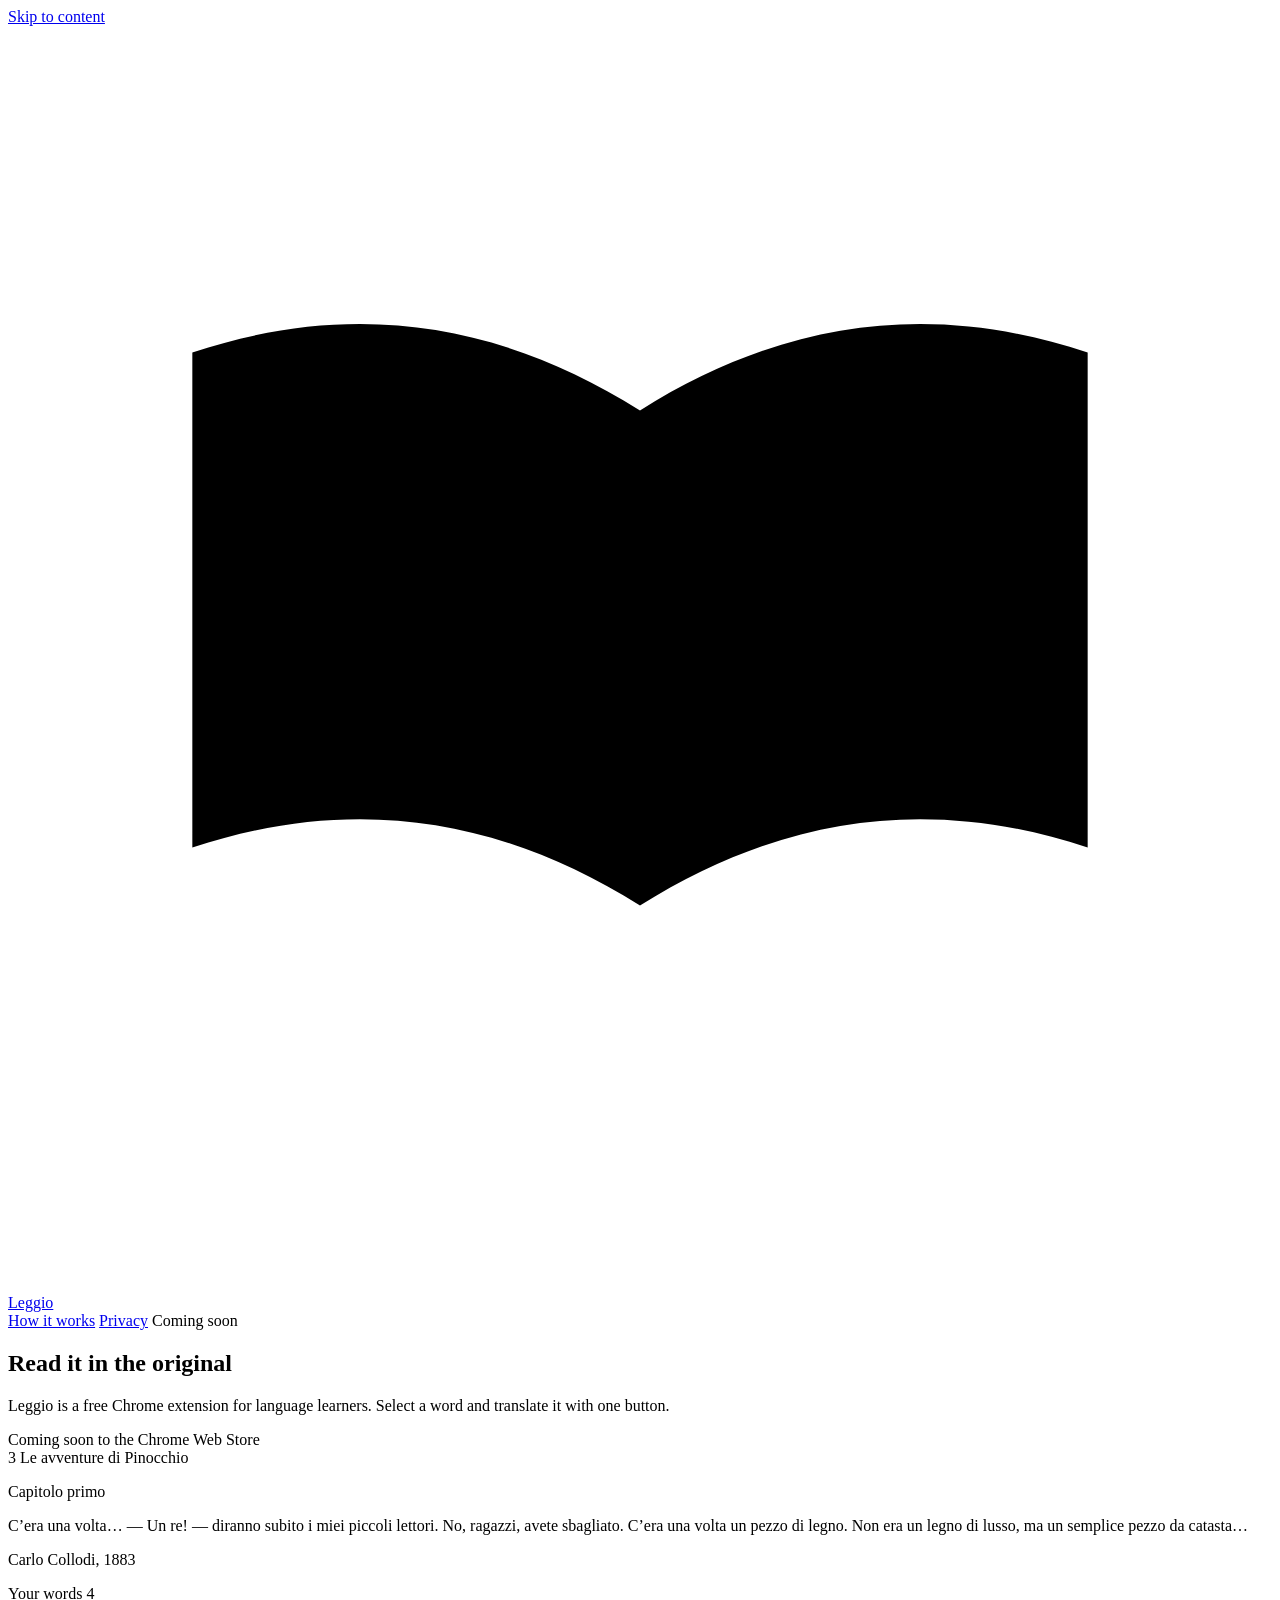
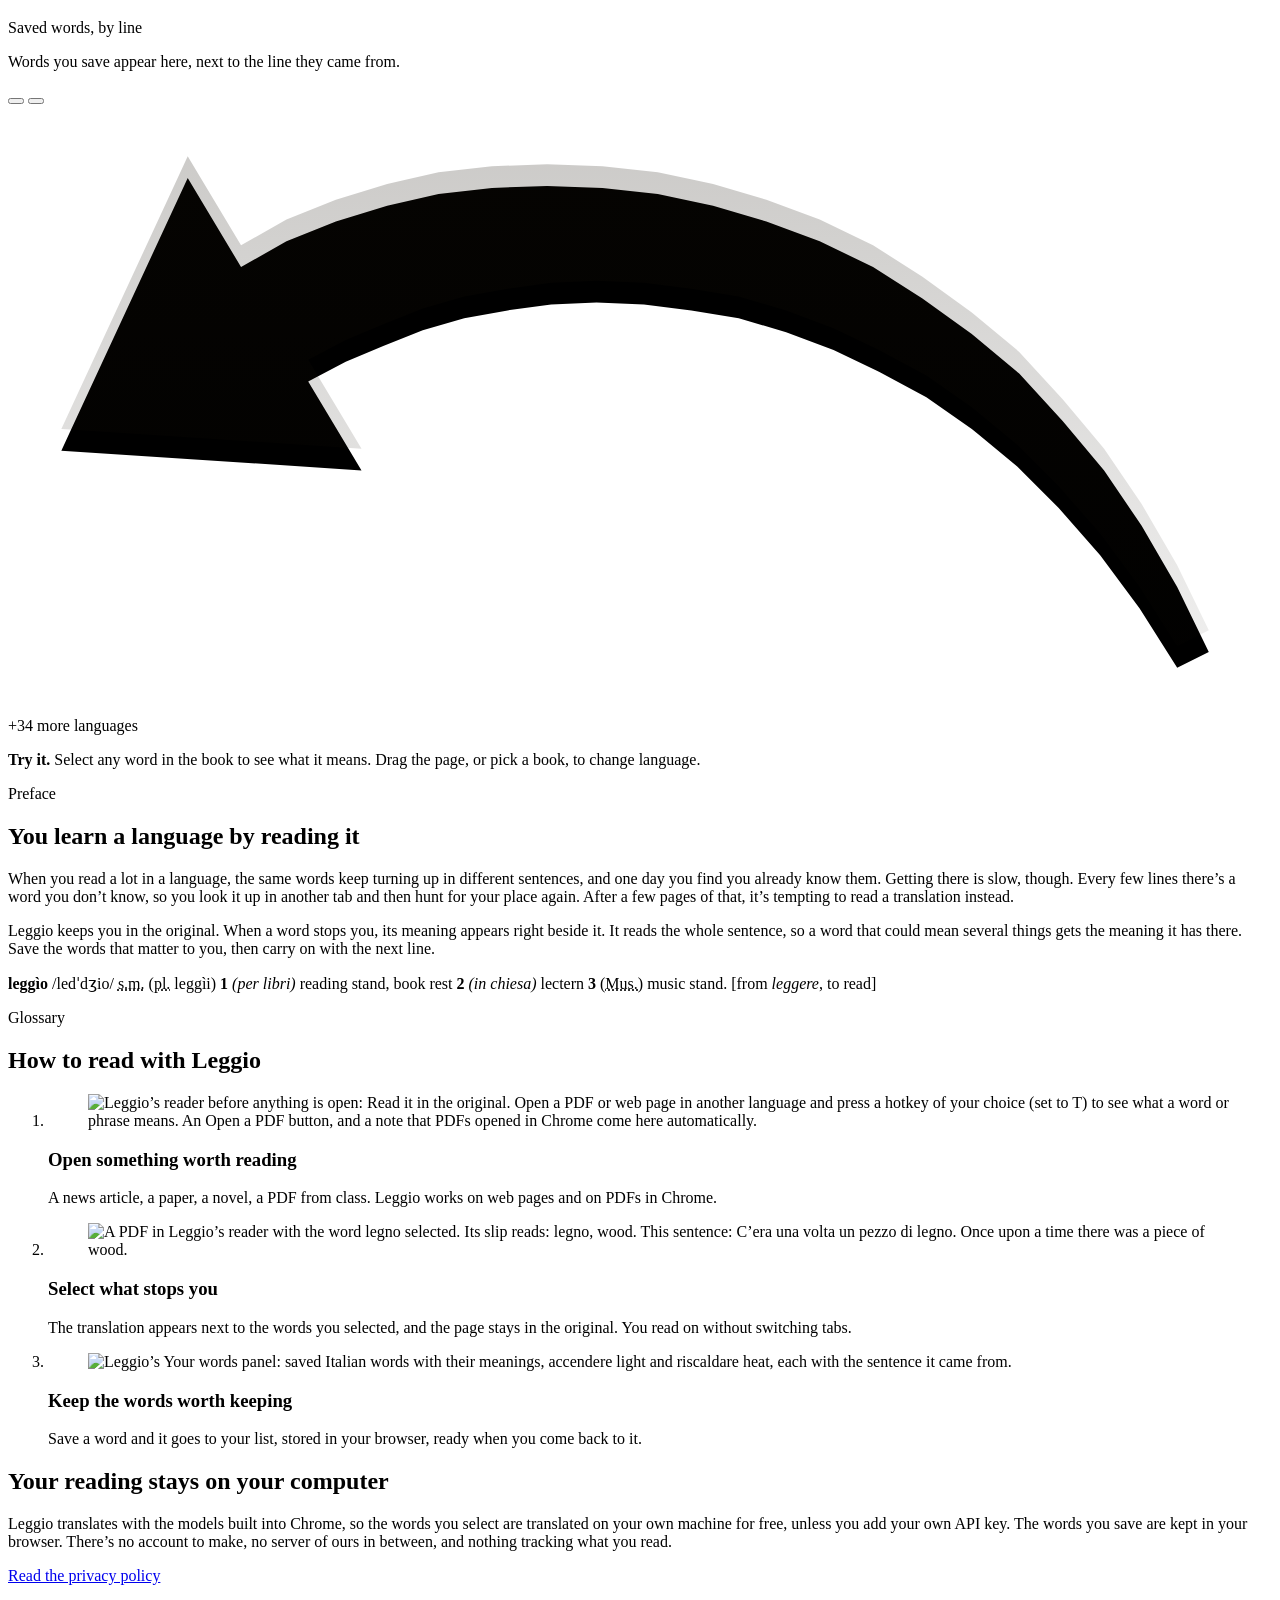
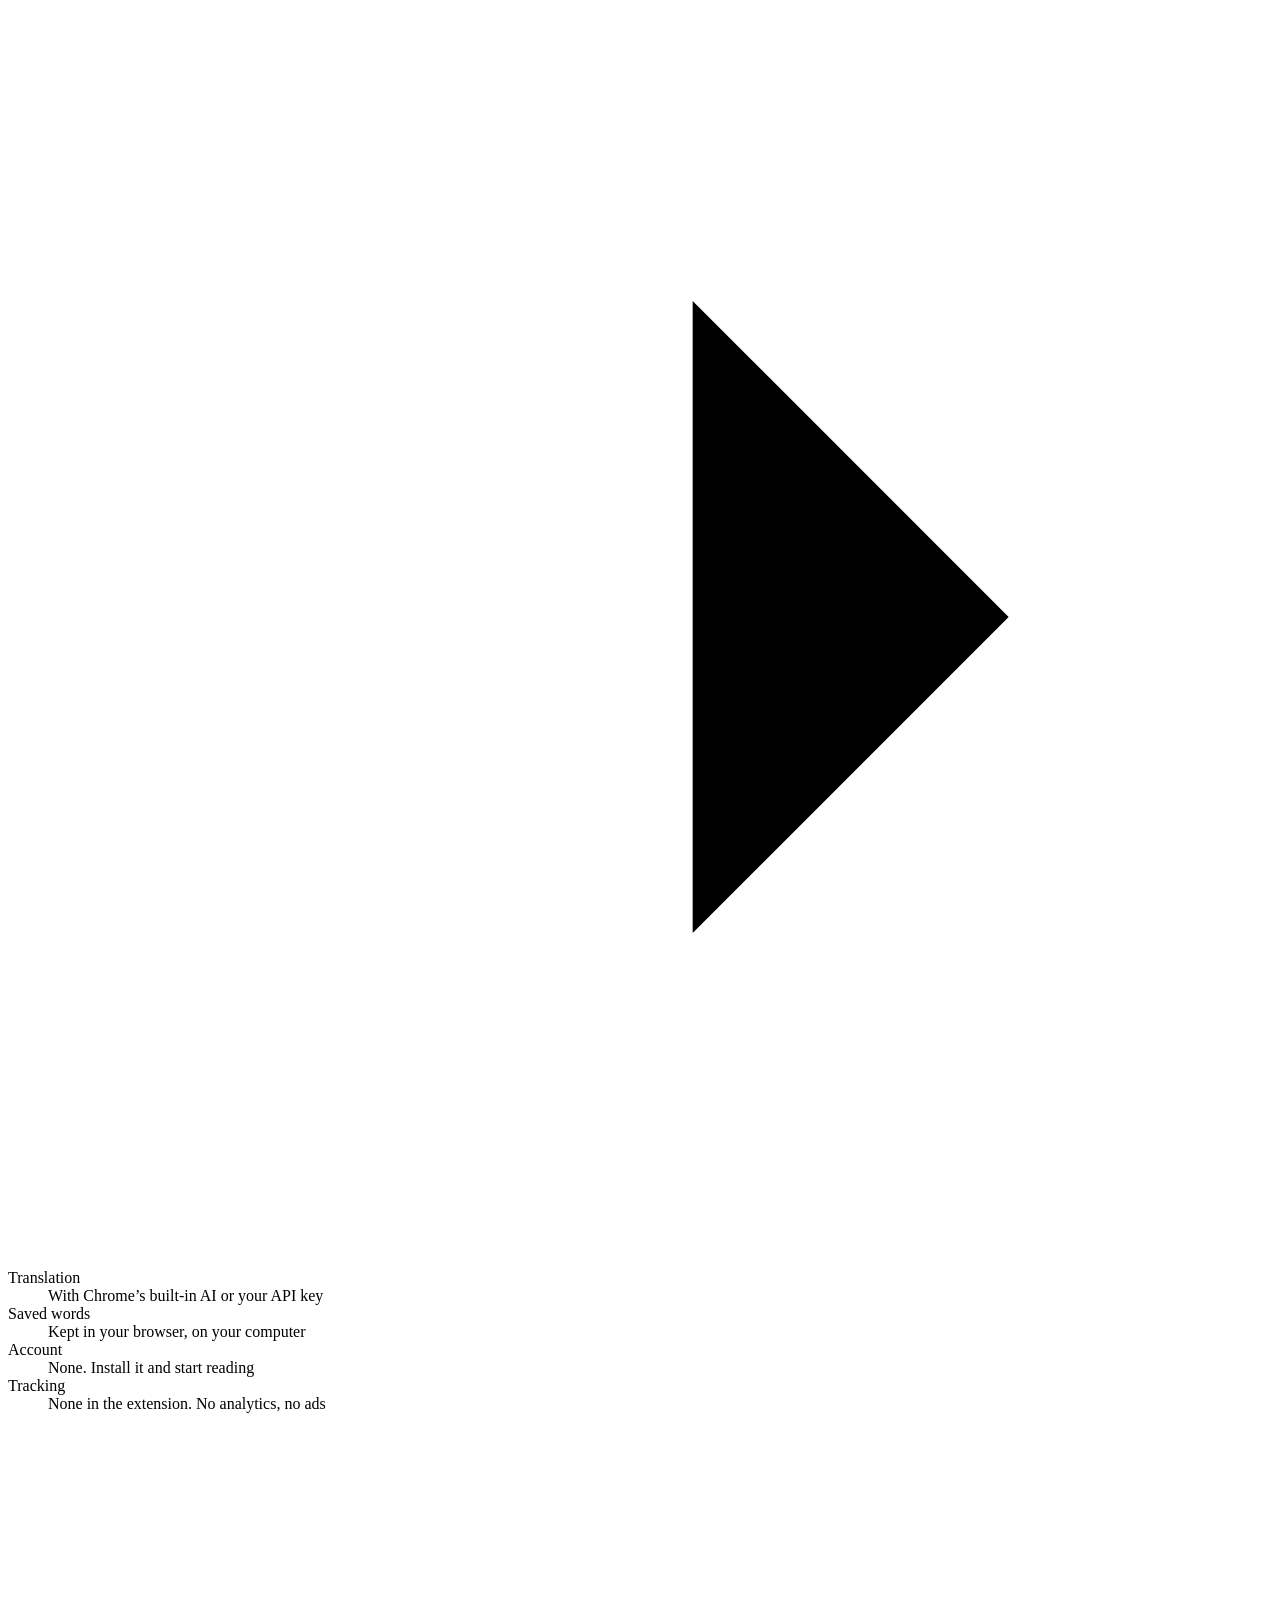
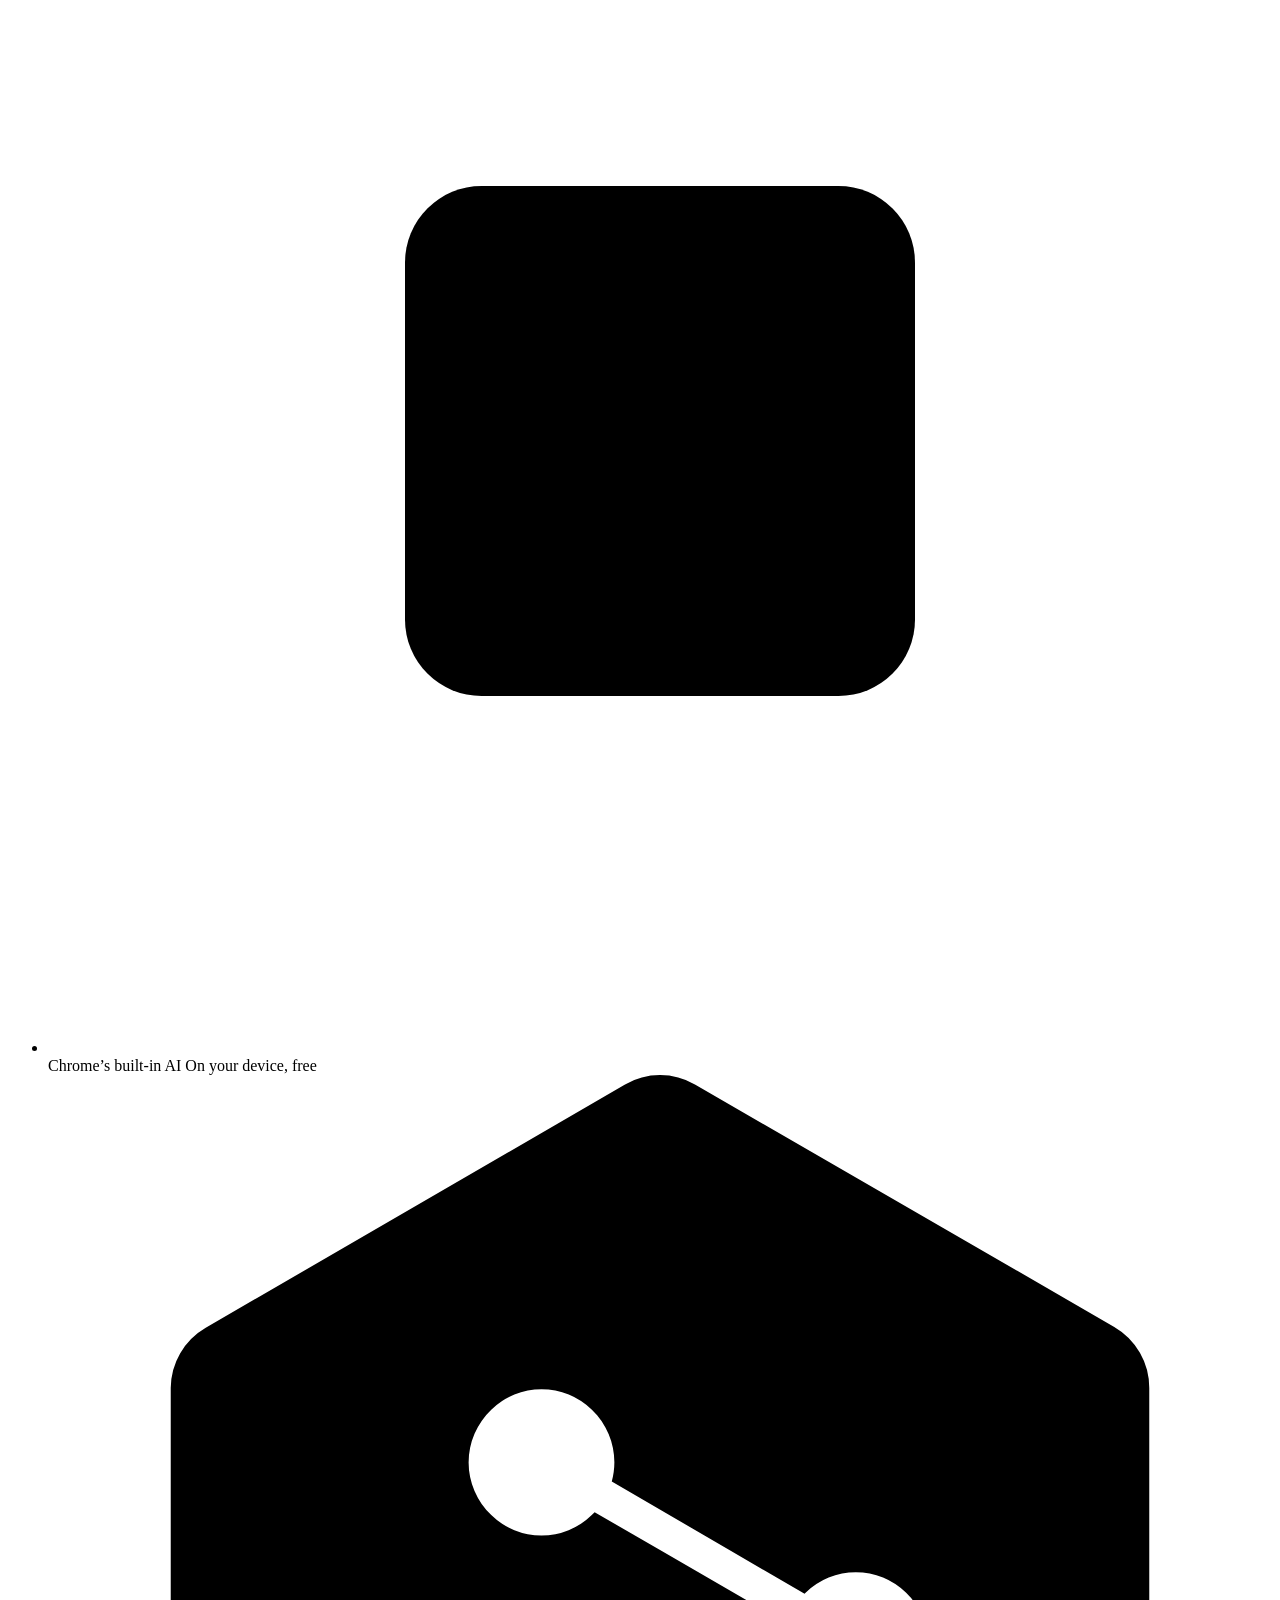
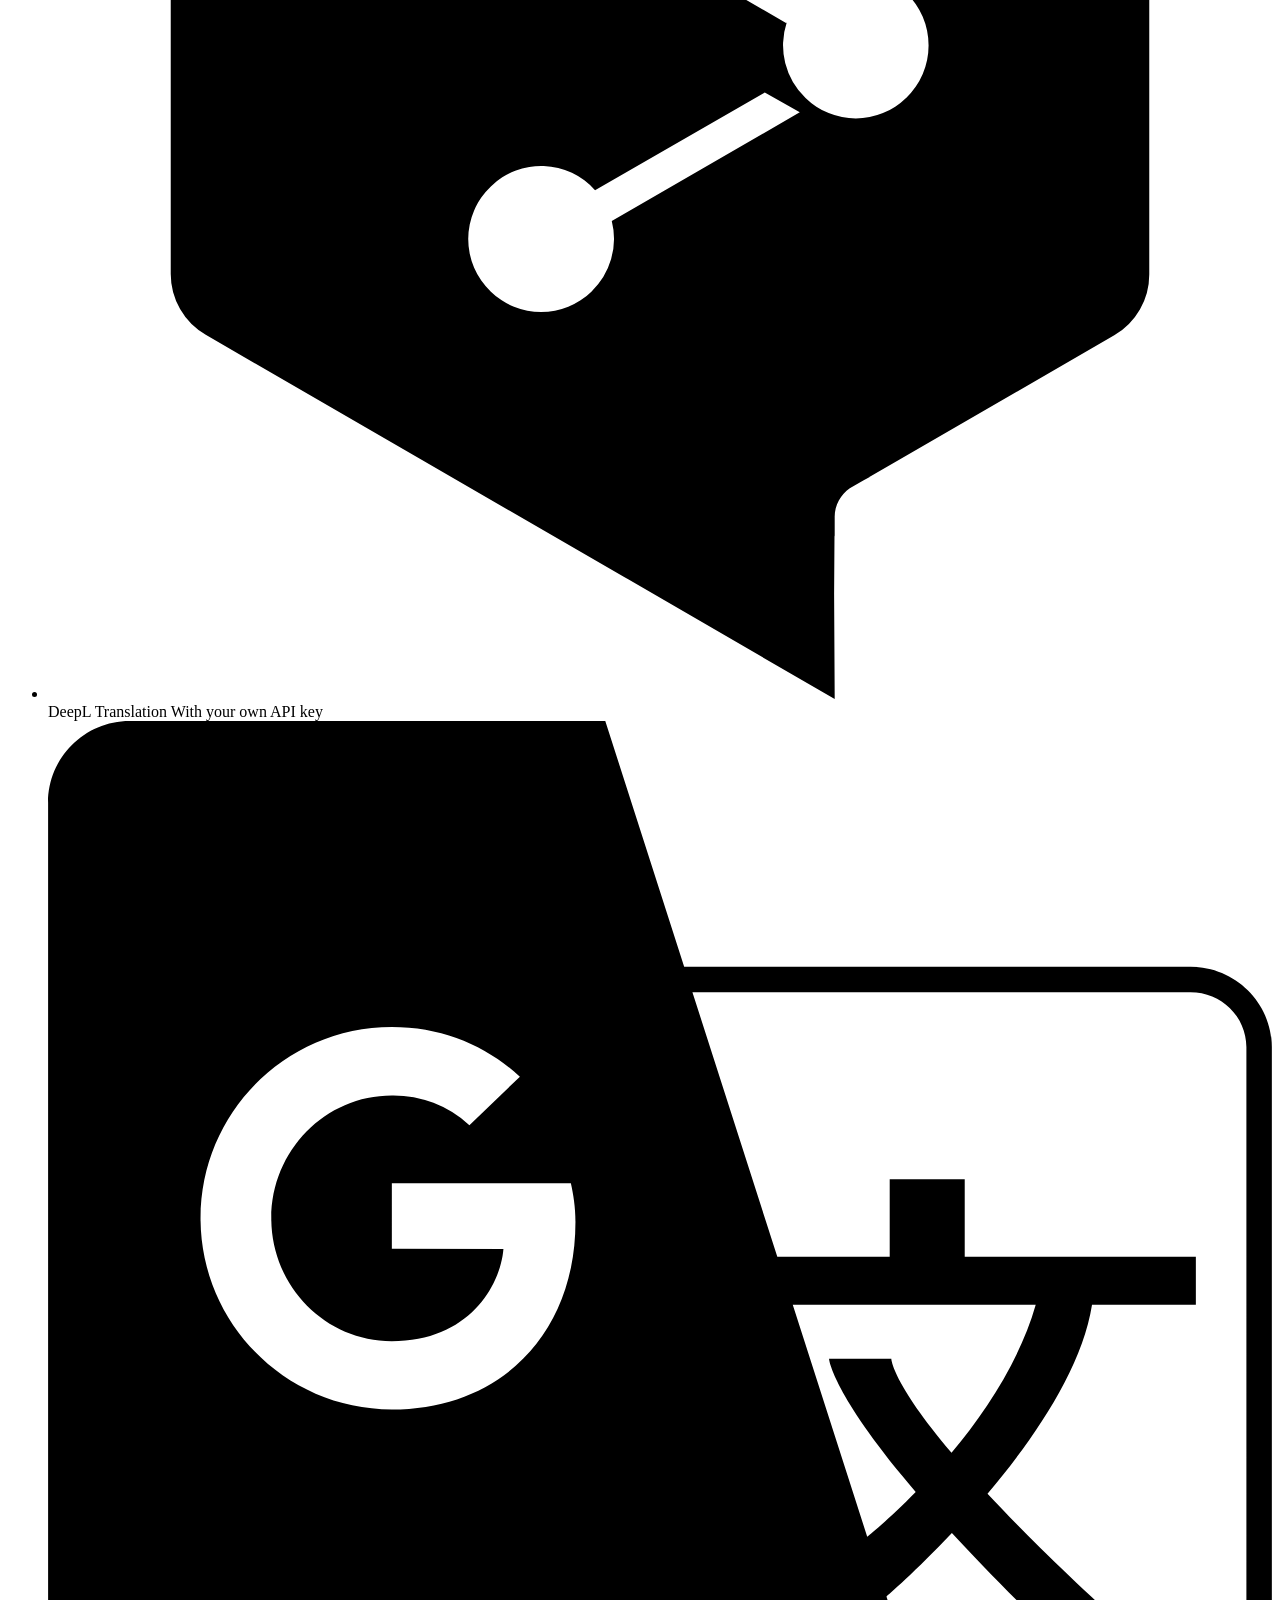
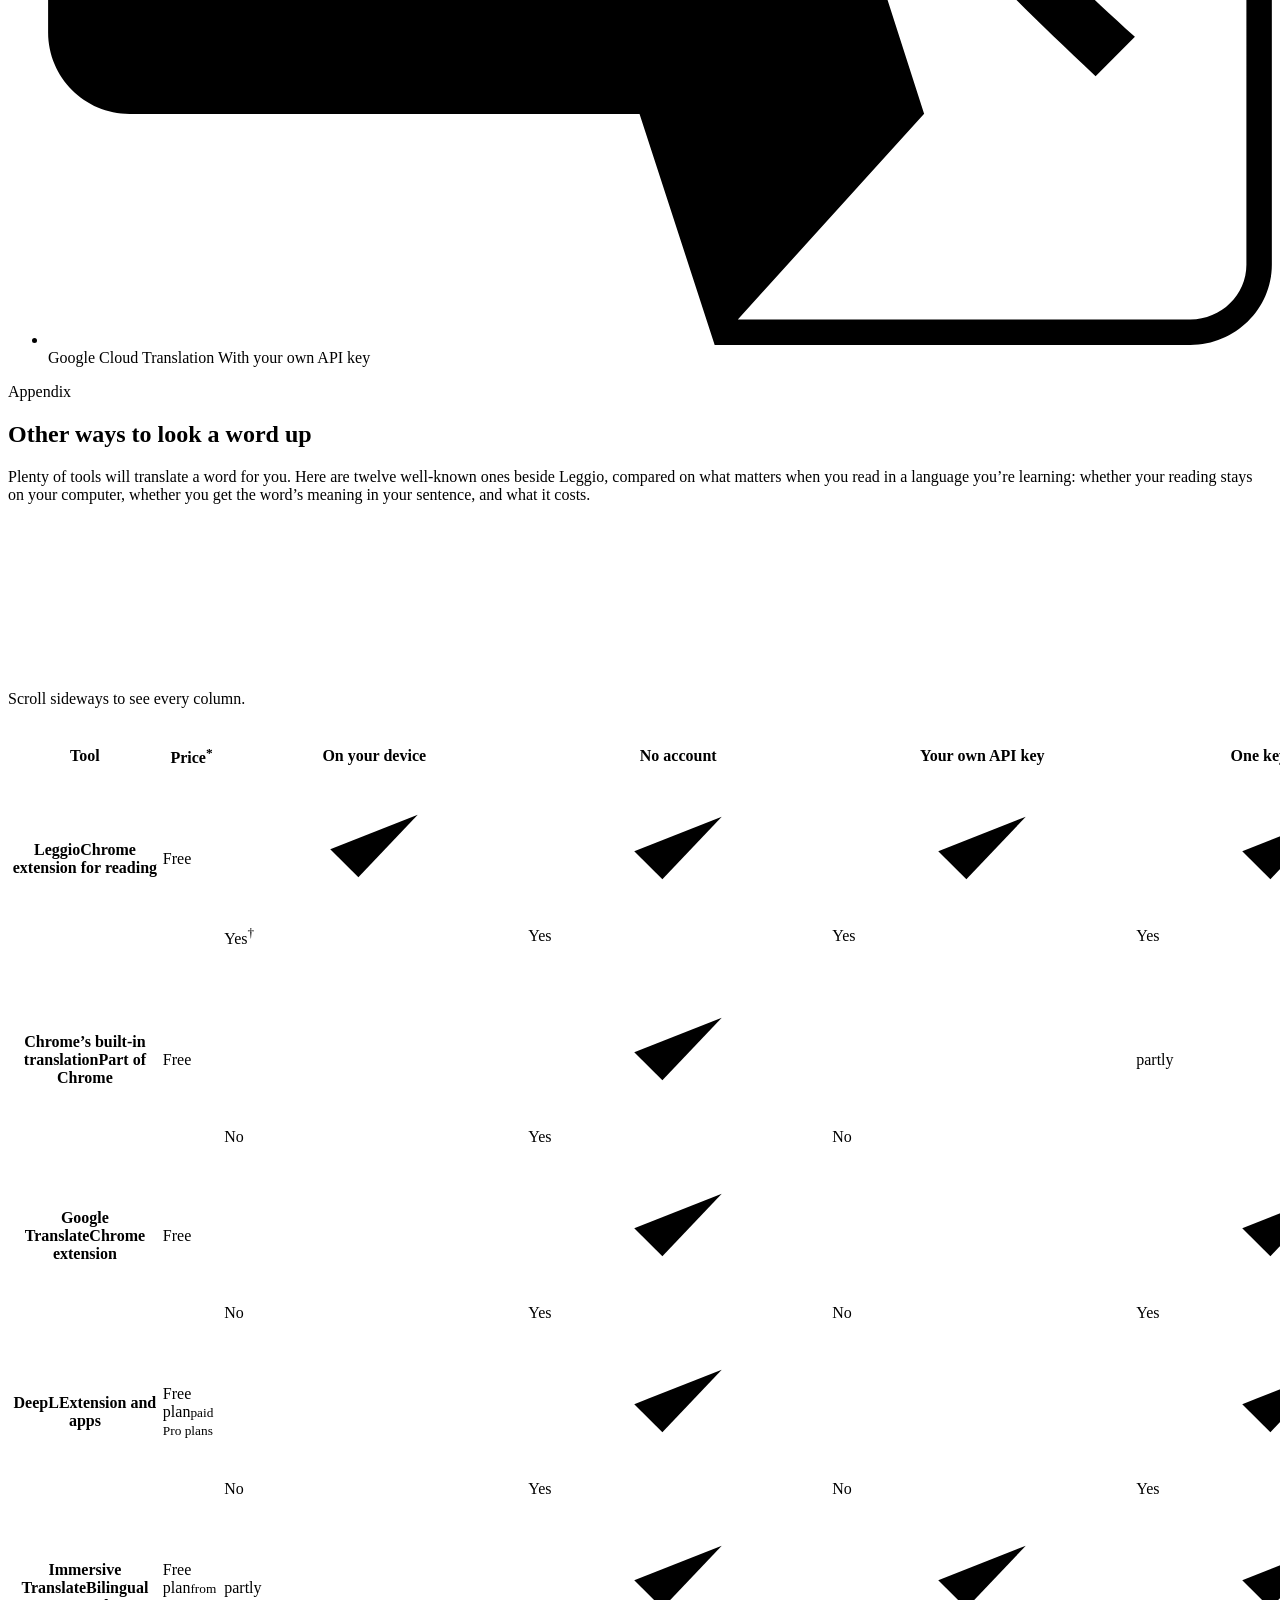
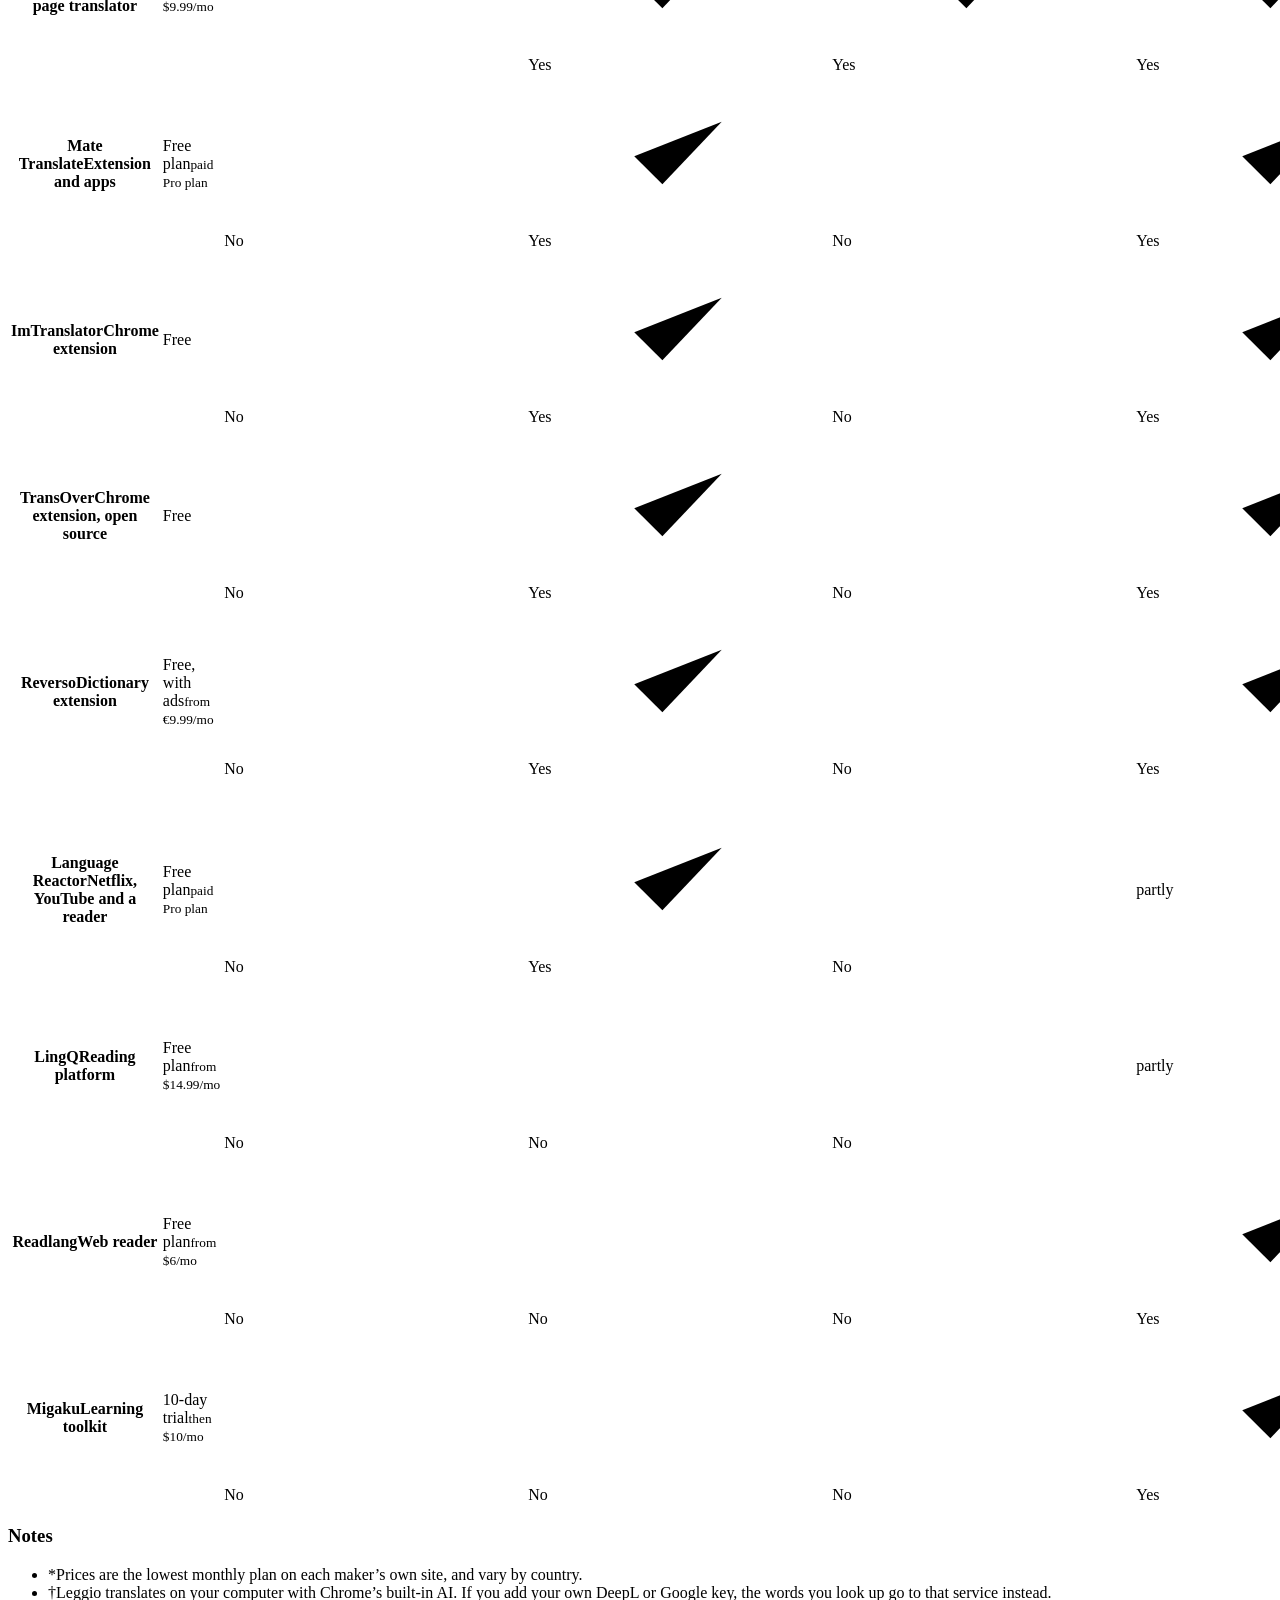
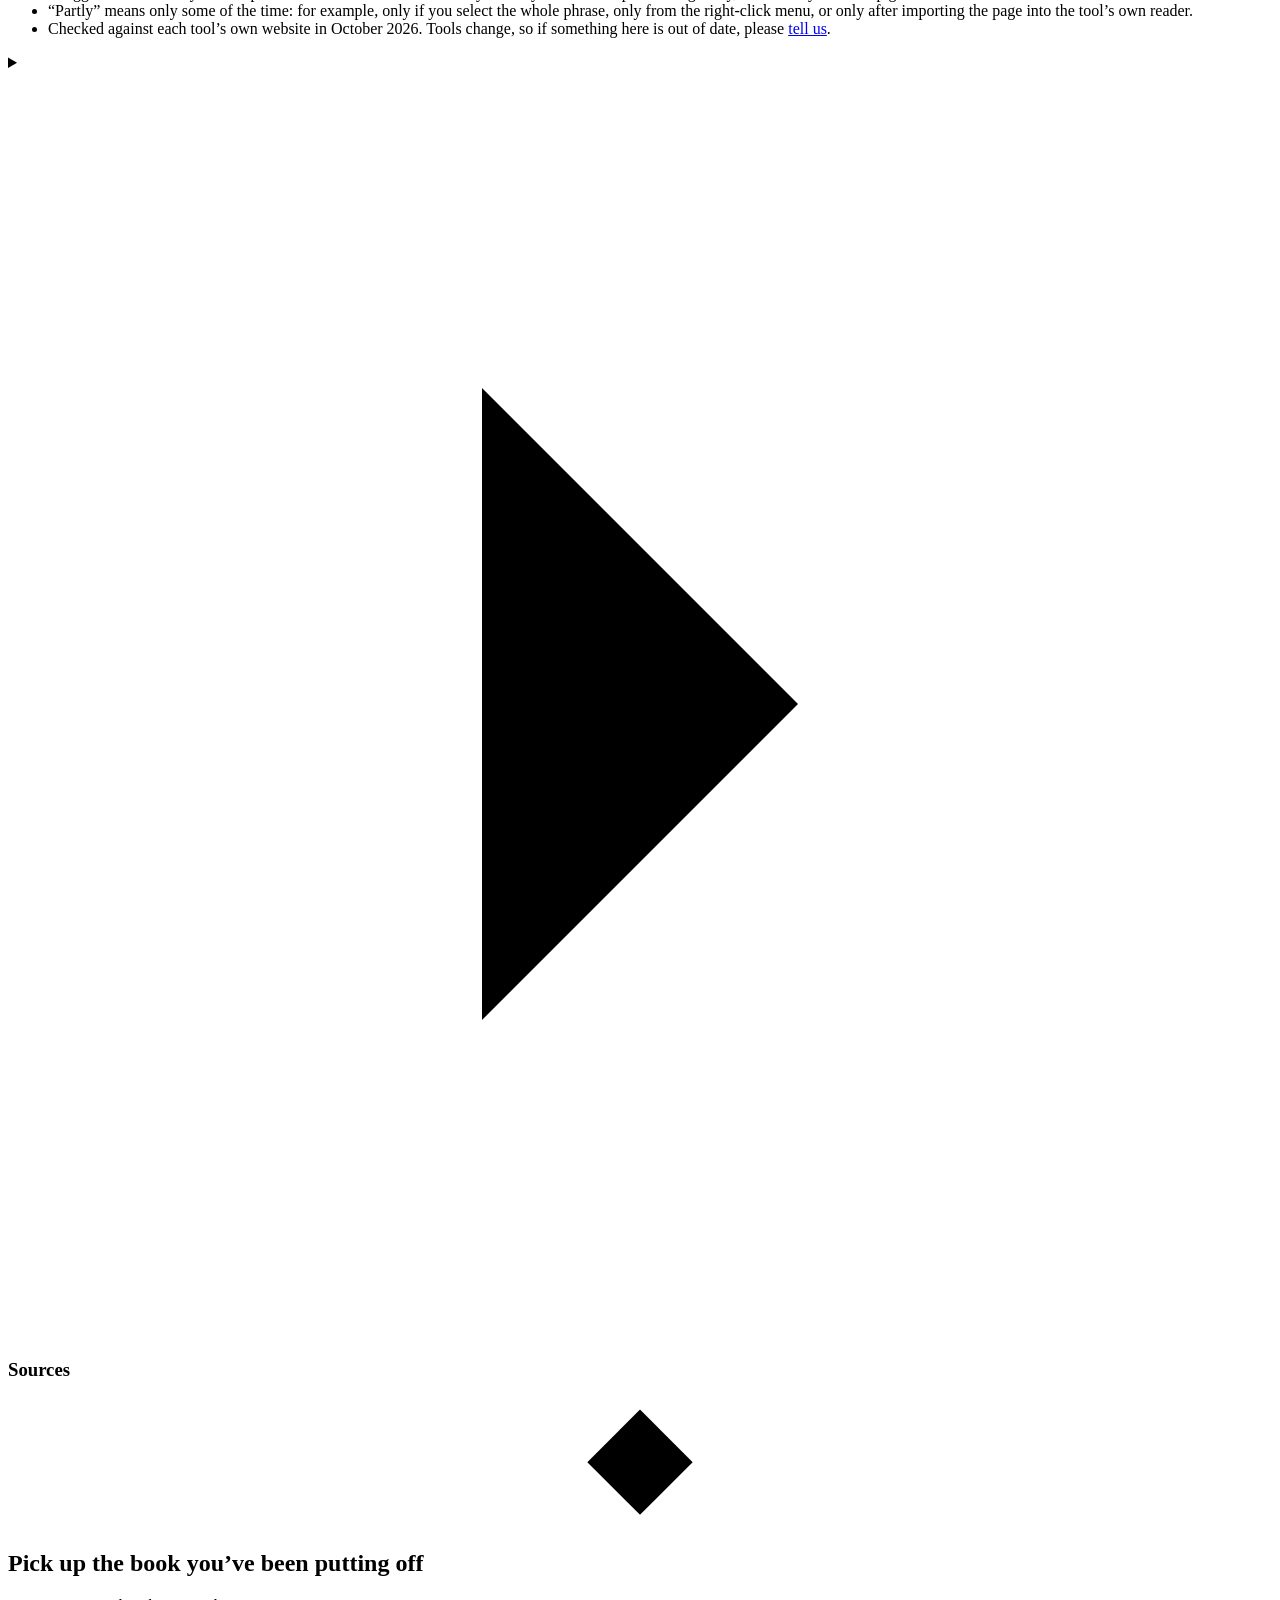
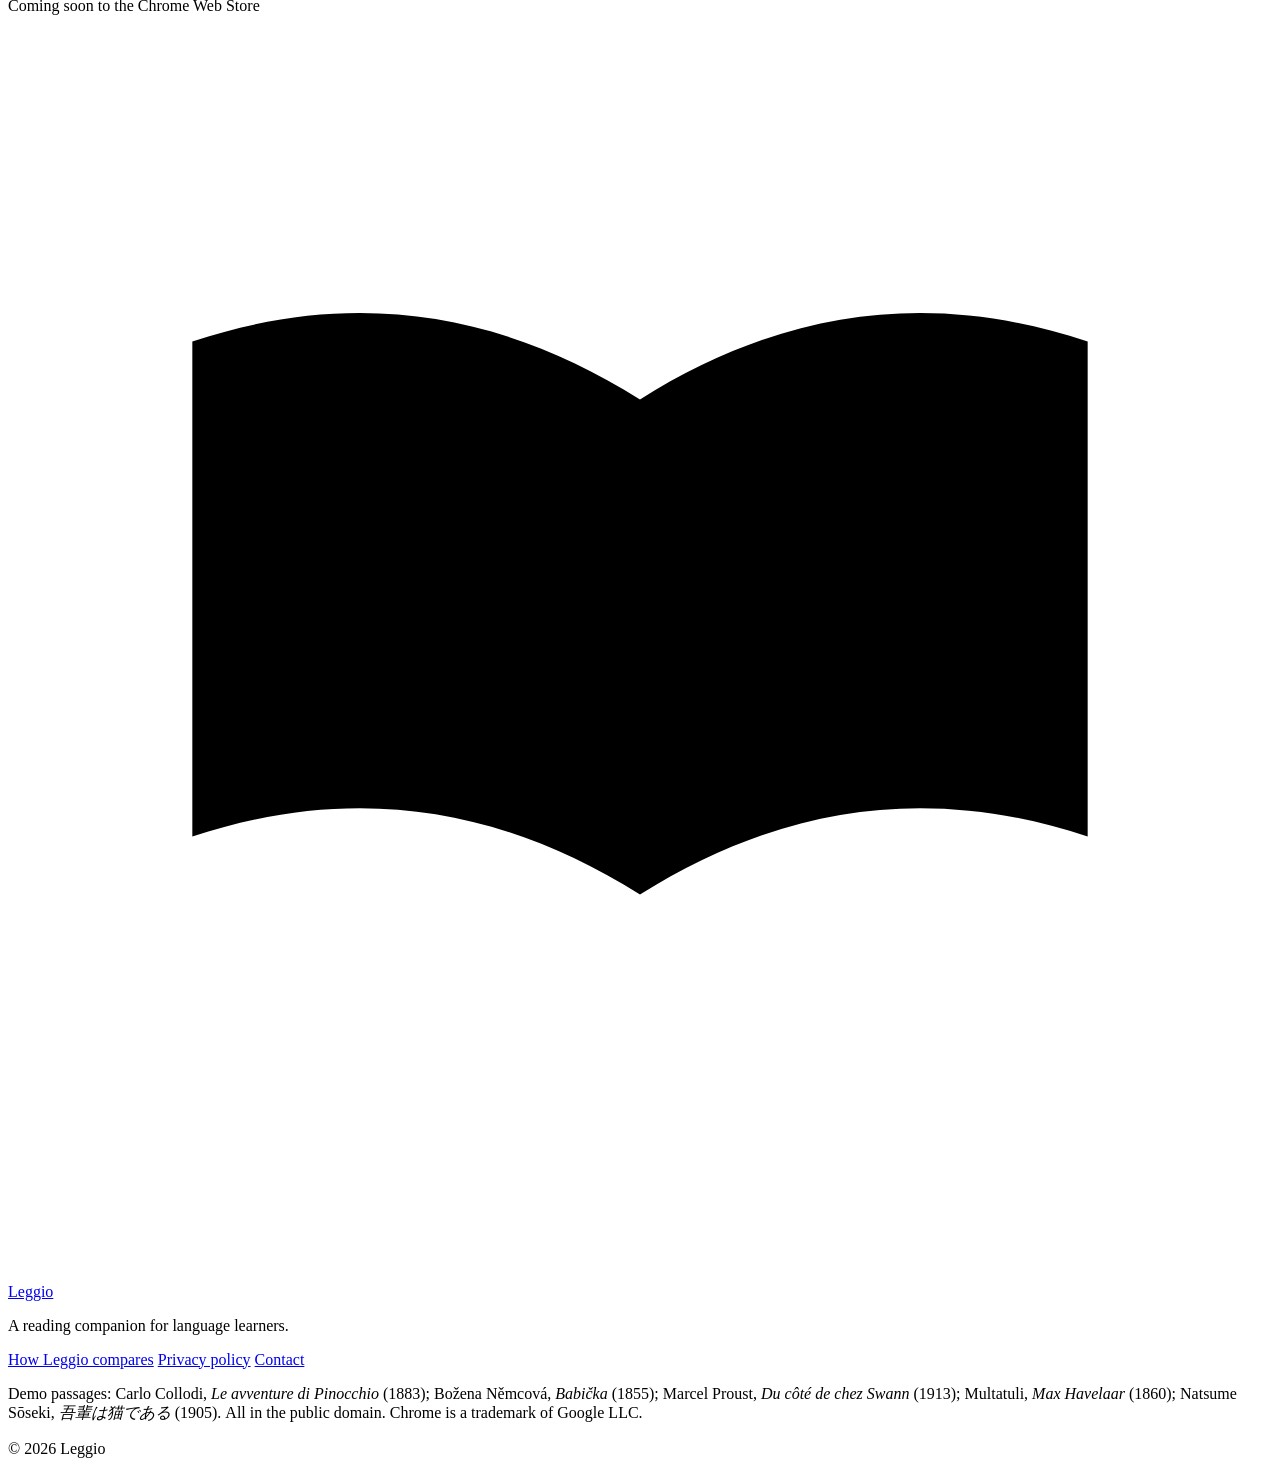
==== commit 260d0bf7: "Trim the comparison and add footnotes - Drop the table's visible title, its column-group heads and t" ====
--- a/site/index.html
+++ b/site/index.html
@@ -242,7 +242,6 @@
           <h2 id="compare-title">Other ways to look a word up</h2>
           <div class="compare__intro">
             <p>Plenty of tools will translate a word for you. Here are twelve well-known ones beside Leggio, compared on what matters when you read in a language you’re learning: whether your reading stays on your computer, whether you get the word’s meaning in your sentence, and what it costs.</p>
-            <p>Many of them do things Leggio doesn’t, like translating whole pages or Netflix subtitles. This table sticks to reading.</p>
           </div>
         </div>
 
@@ -251,21 +250,14 @@
           <symbol id="compare-no" viewBox="0 0 24 24"><path d="M7 12h10"/></symbol>
         </svg>
         <div class="compare__table">
-          <p class="compare__caption" aria-hidden="true">Leggio and twelve other tools, as of October 2026</p>
           <p class="compare__hint" id="compare-hint">Scroll sideways to see every column.</p>
           <div class="compare__scroll" role="region" aria-labelledby="compare-caption" aria-describedby="compare-hint" tabindex="0">
             <table>
               <caption class="visually-hidden" id="compare-caption">Leggio and twelve other tools, as of October 2026</caption>
               <thead>
-                <tr class="compare__group">
-                  <td></td>
-                  <th scope="colgroup" colspan="4"><span>Cost and privacy</span></th>
-                  <th scope="colgroup" colspan="4"><span>Looking a word up</span></th>
-                  <th scope="colgroup" colspan="2"><span>Reading and keeping</span></th>
-                </tr>
                 <tr class="compare__heads">
                   <th scope="col">Tool</th>
-                  <th scope="col">Price</th>
+                  <th scope="col" aria-describedby="compare-note-prices">Price<sup class="compare__ref" aria-hidden="true">*</sup></th>
                   <th scope="col">On your device</th>
                   <th scope="col">No account</th>
                   <th scope="col">Your own API key</th>
@@ -281,7 +273,7 @@
                 <tr class="compare__ours">
                   <th scope="row">Leggio<span class="compare__kind">Chrome extension for reading</span></th>
                   <td><span class="compare__price compare__price--free">Free</span></td>
-                  <td><span class="mark mark--yes"><svg class="icon" aria-hidden="true"><use href="#compare-yes"/></svg><span class="visually-hidden">Yes</span></span></td>
+                  <td aria-describedby="compare-note-device"><span class="mark mark--yes"><svg class="icon" aria-hidden="true"><use href="#compare-yes"/></svg><span class="visually-hidden">Yes</span></span><sup class="compare__ref" aria-hidden="true">†</sup></td>
                   <td><span class="mark mark--yes"><svg class="icon" aria-hidden="true"><use href="#compare-yes"/></svg><span class="visually-hidden">Yes</span></span></td>
                   <td><span class="mark mark--yes"><svg class="icon" aria-hidden="true"><use href="#compare-yes"/></svg><span class="visually-hidden">Yes</span></span></td>
                   <td><span class="mark mark--yes"><svg class="icon" aria-hidden="true"><use href="#compare-yes"/></svg><span class="visually-hidden">Yes</span></span></td>
@@ -461,10 +453,9 @@
         <div class="compare__apparatus">
             <h3>Notes</h3>
             <ul class="compare__notes">
-              <li>Leggio translates on your computer with Chrome’s built-in AI. If you add your own DeepL or Google key, the words you look up go to that service instead.</li>
-              <li>Leggio recognises idioms in Italian, Spanish, French, German, Portuguese and Czech so far.</li>
+              <li class="compare__footnote" id="compare-note-prices"><span class="compare__sym" aria-hidden="true">*</span>Prices are the lowest monthly plan on each maker’s own site, and vary by country.</li>
+              <li class="compare__footnote" id="compare-note-device"><span class="compare__sym" aria-hidden="true">†</span>Leggio translates on your computer with Chrome’s built-in AI. If you add your own DeepL or Google key, the words you look up go to that service instead.</li>
               <li>“Partly” means only some of the time: for example, only if you select the whole phrase, only from the right-click menu, or only after importing the page into the tool’s own reader.</li>
-              <li>Prices are the lowest monthly plan on each maker’s own site, and vary by country.</li>
               <li>Checked against each tool’s own website in October 2026. Tools change, so if something here is out of date, please <a data-contact data-label-live="tell us" href="mailto:noahlee519@gmail.com">tell us</a>.</li>
             </ul>
             <details class="compare__fold compare__sources">
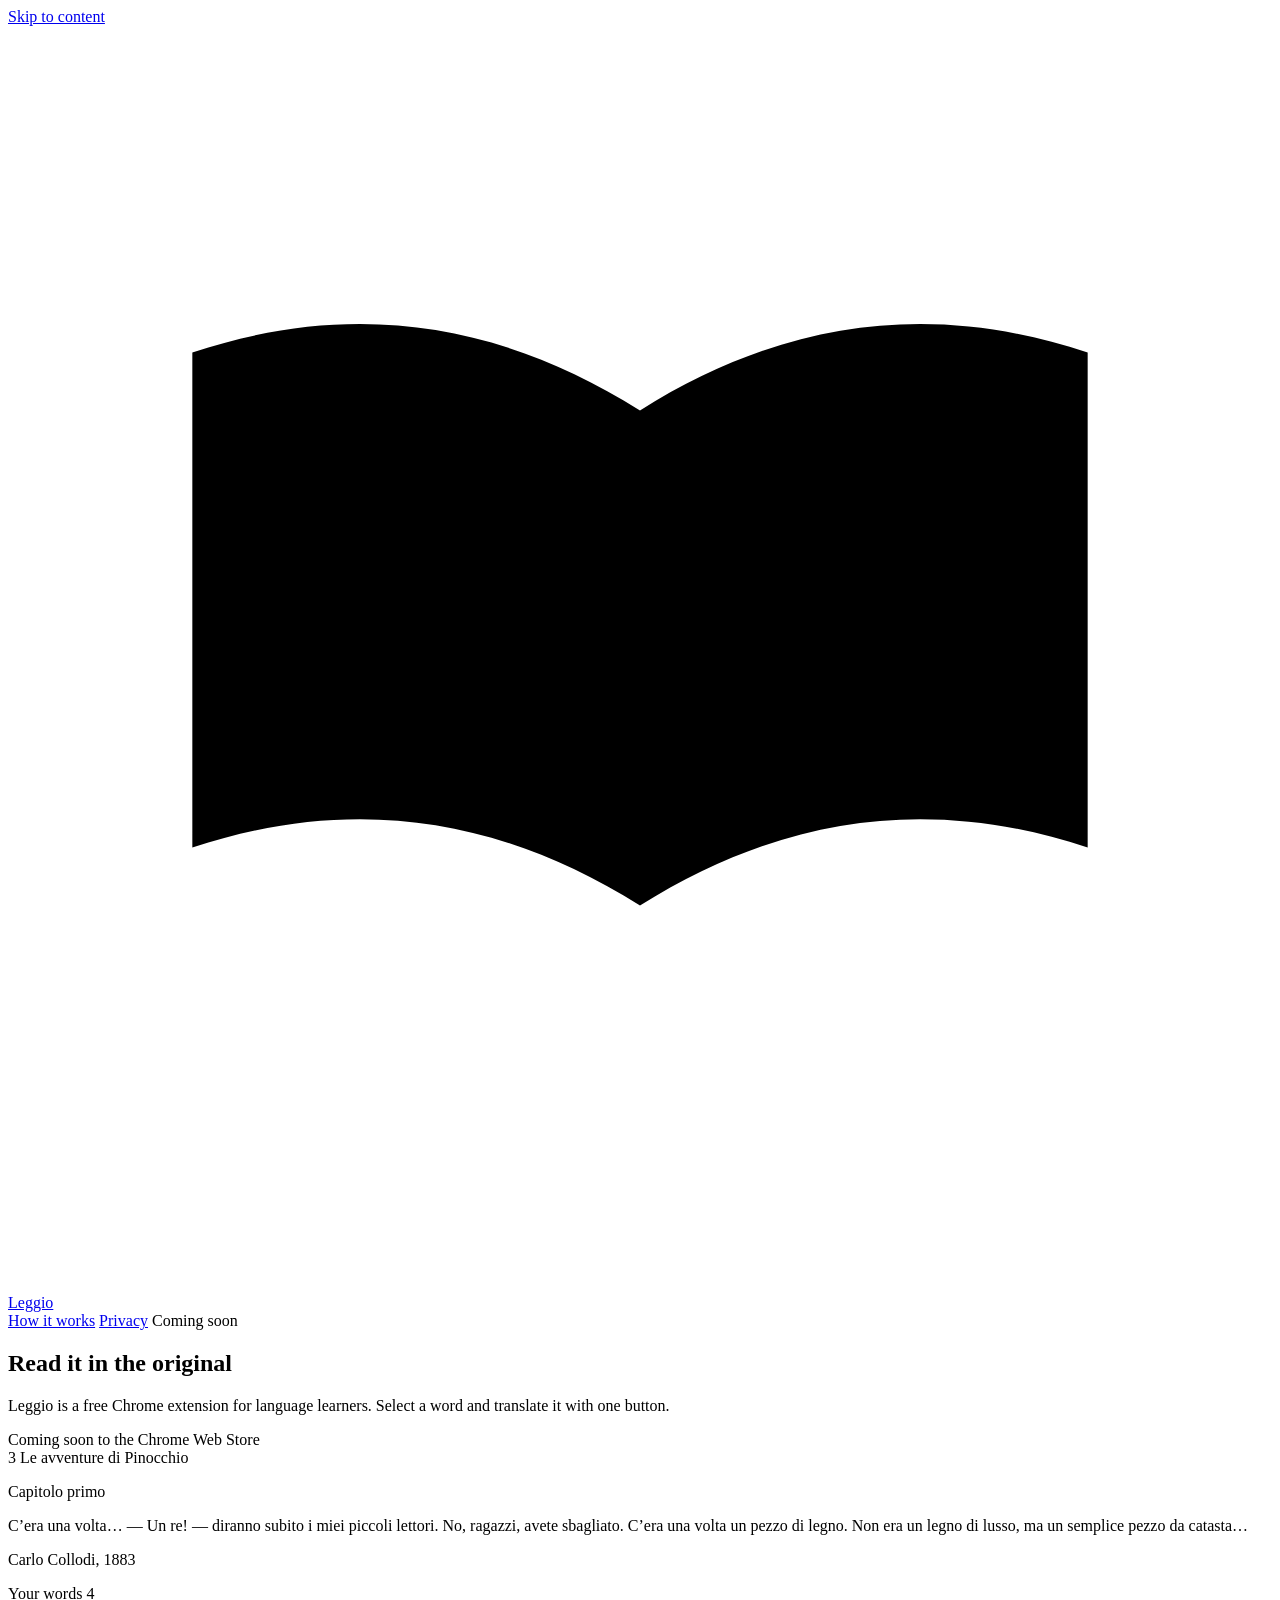
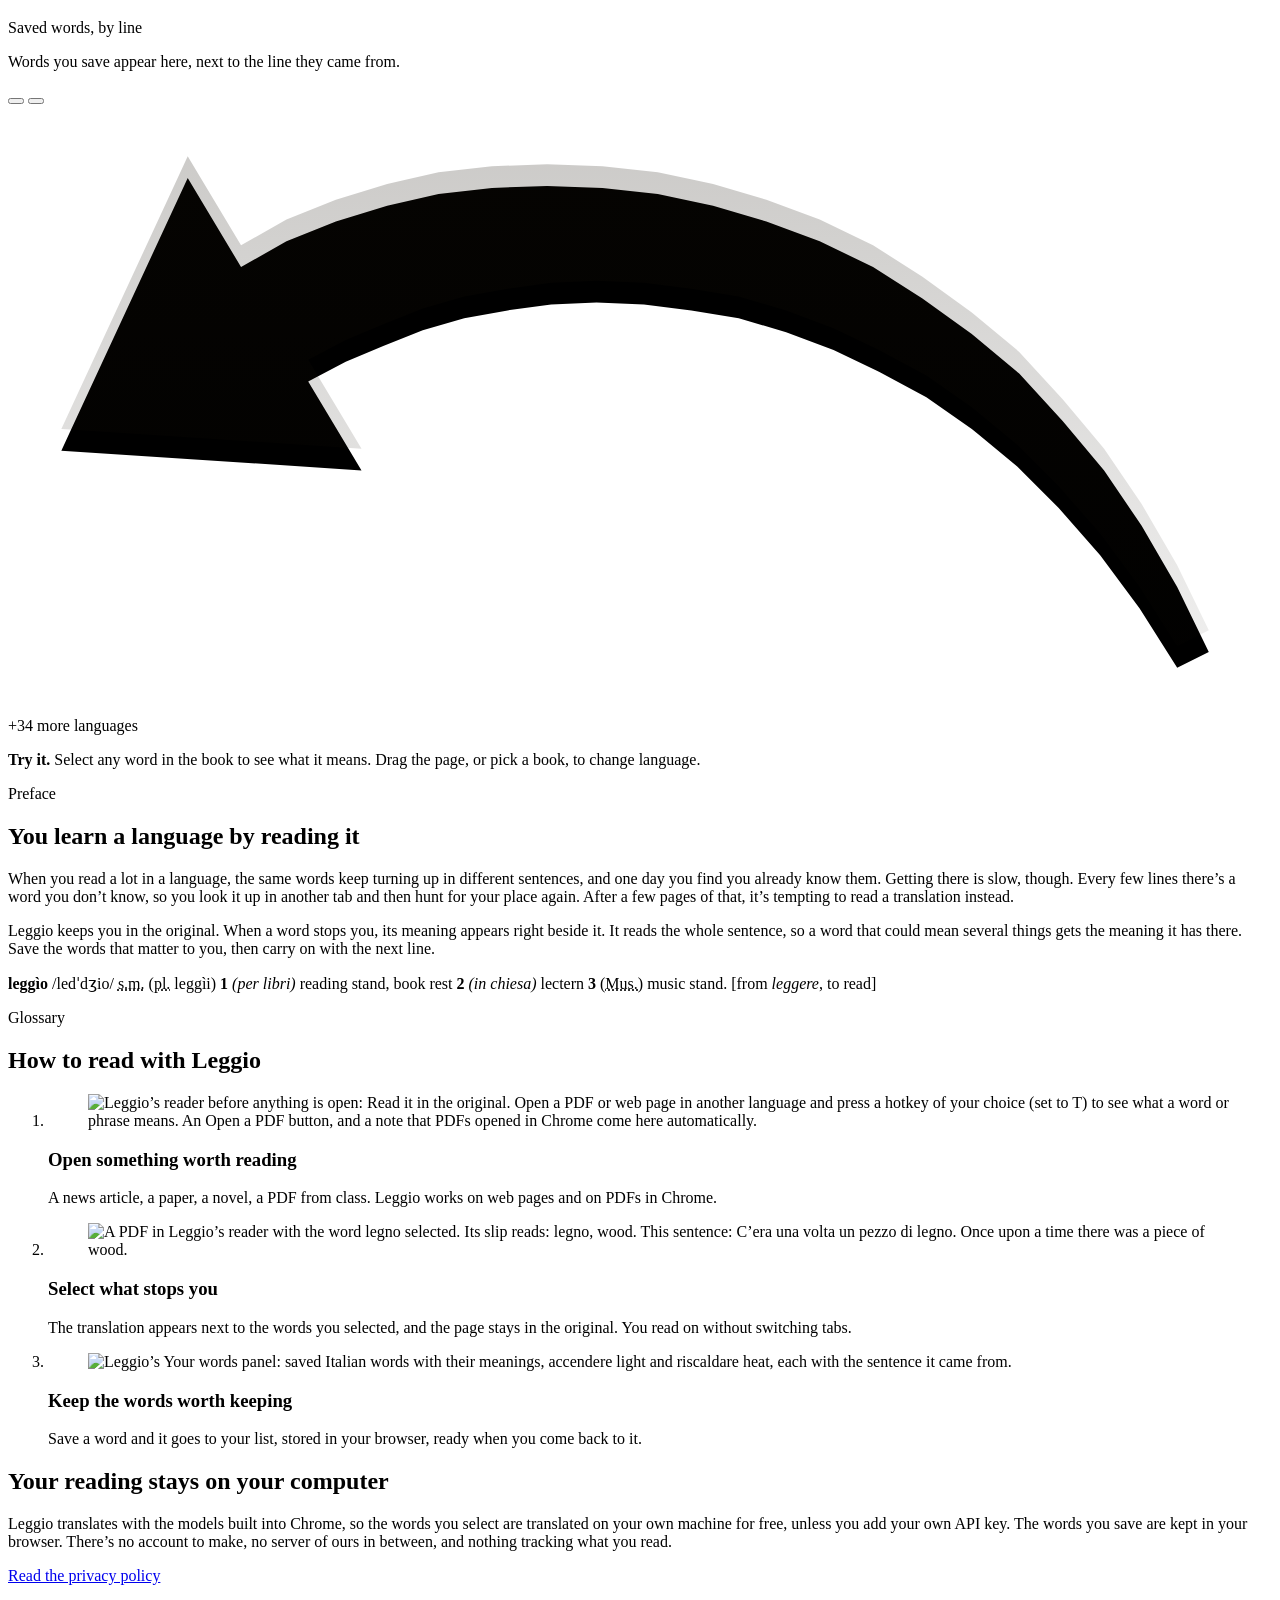
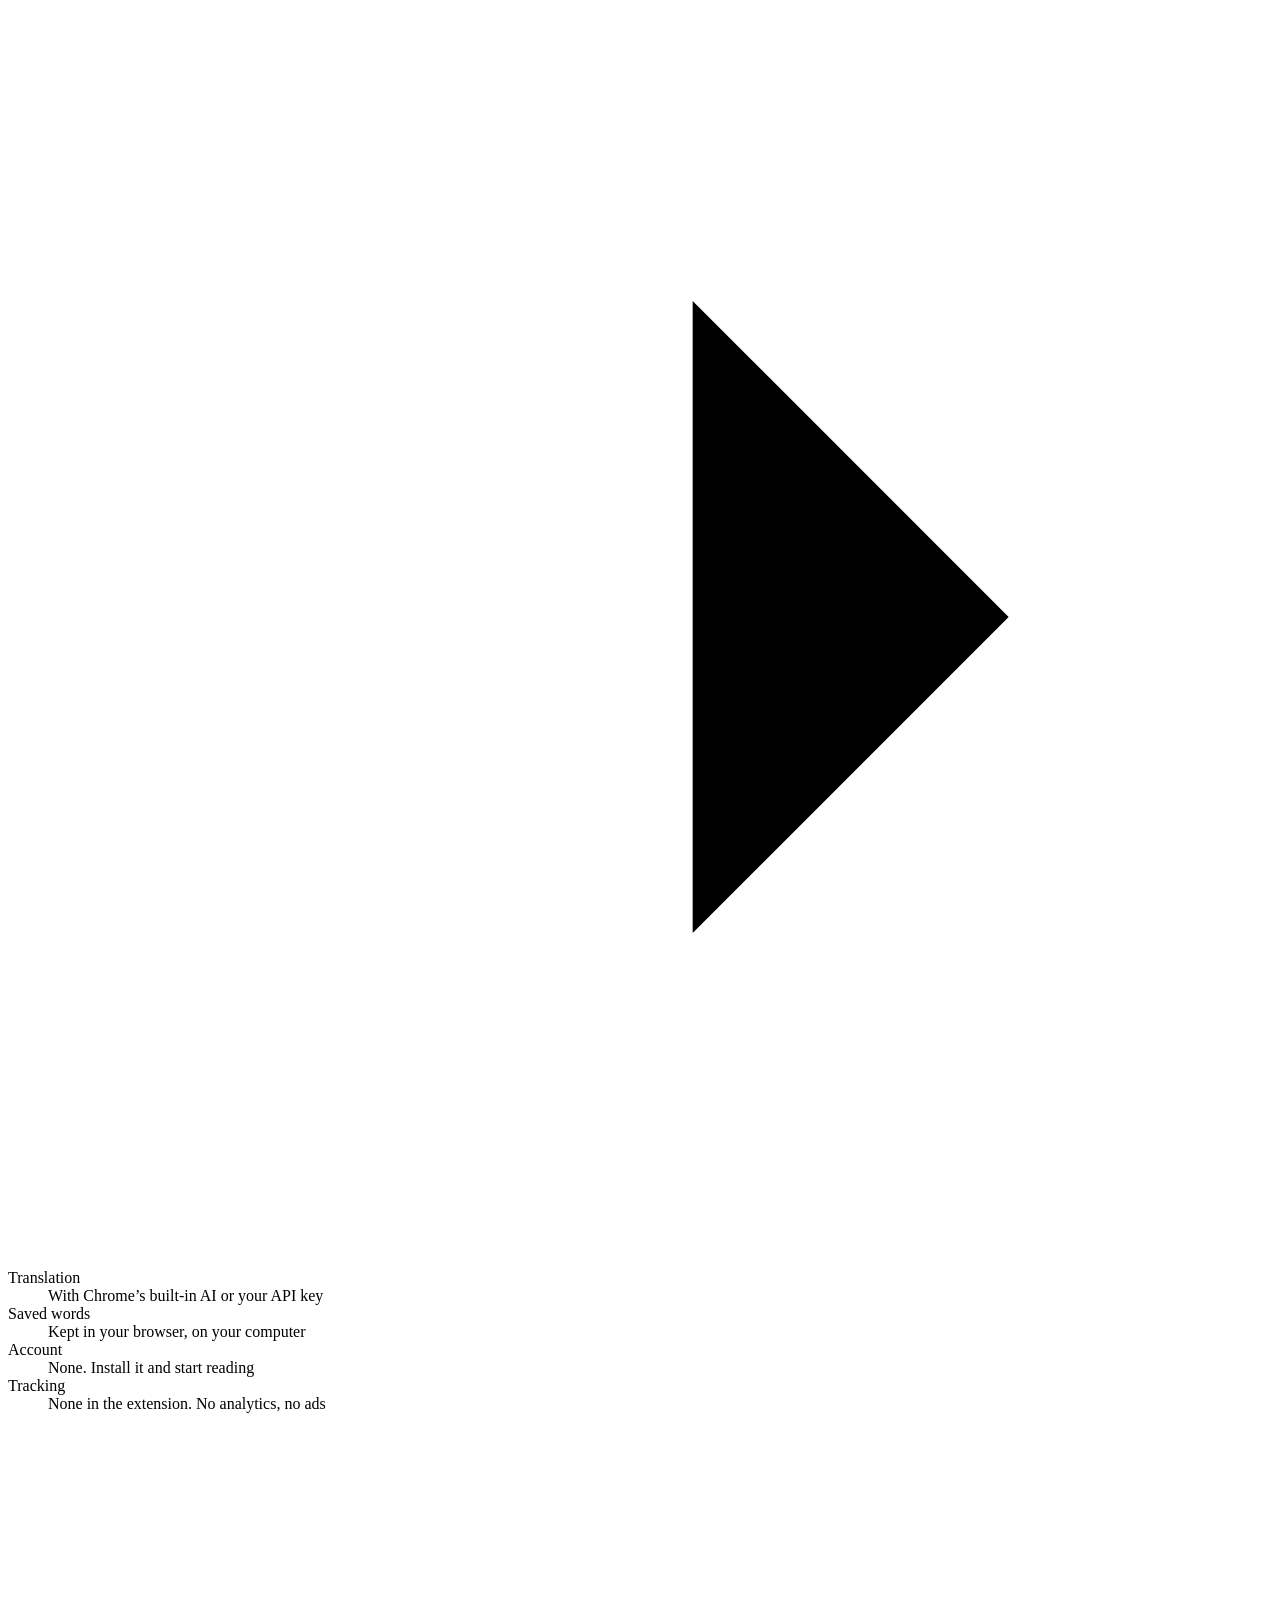
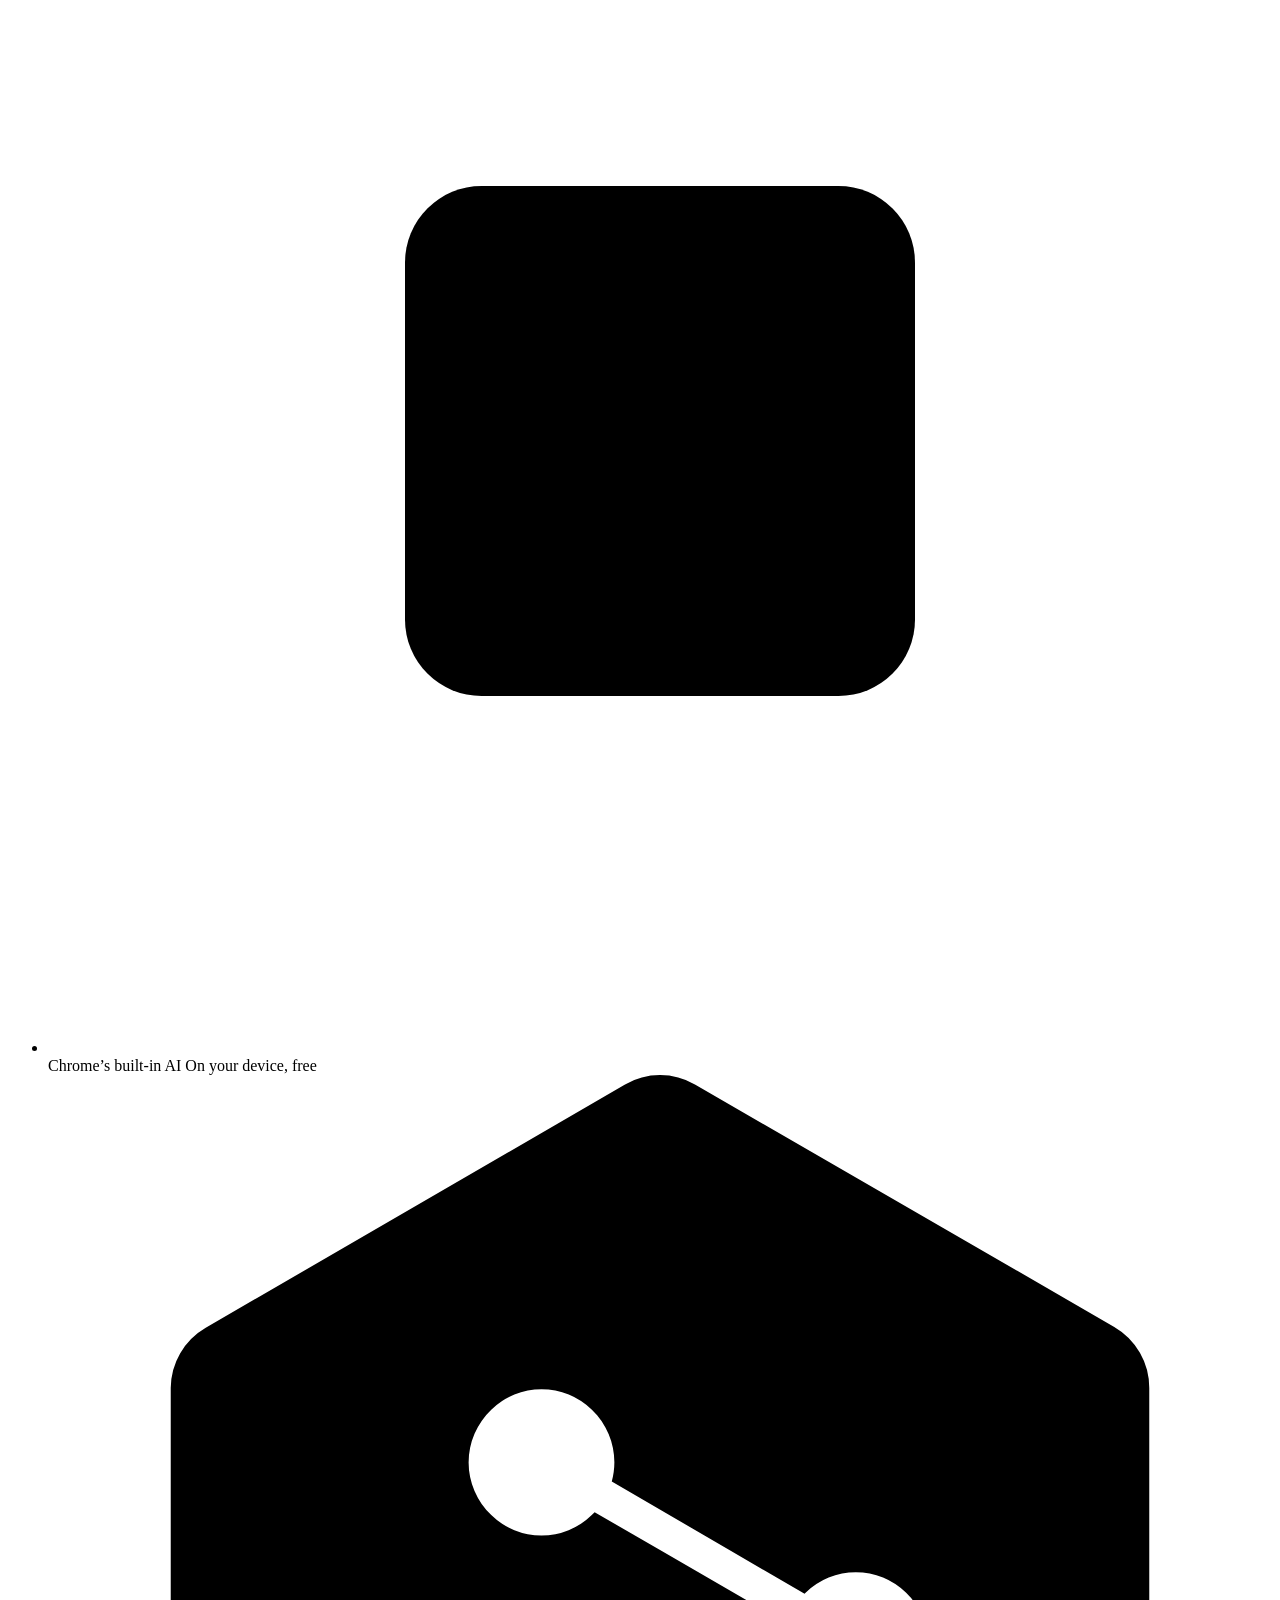
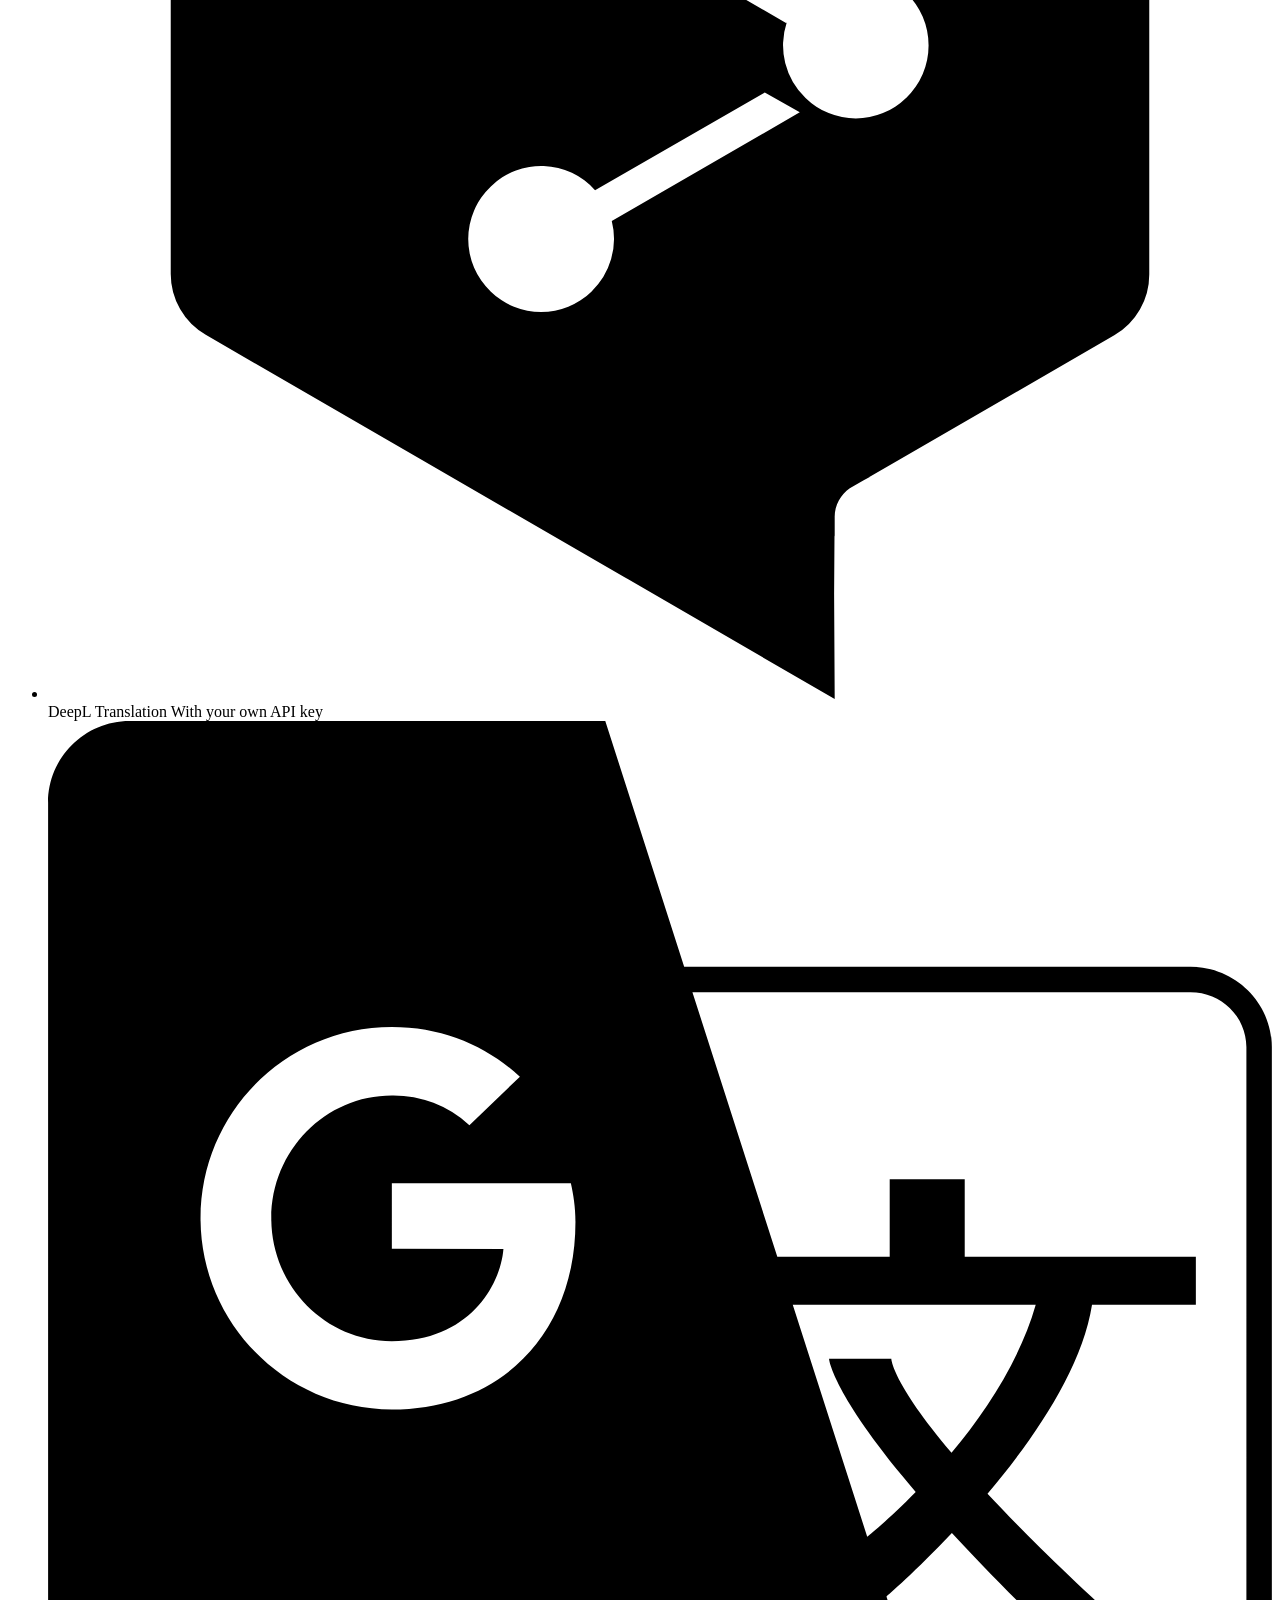
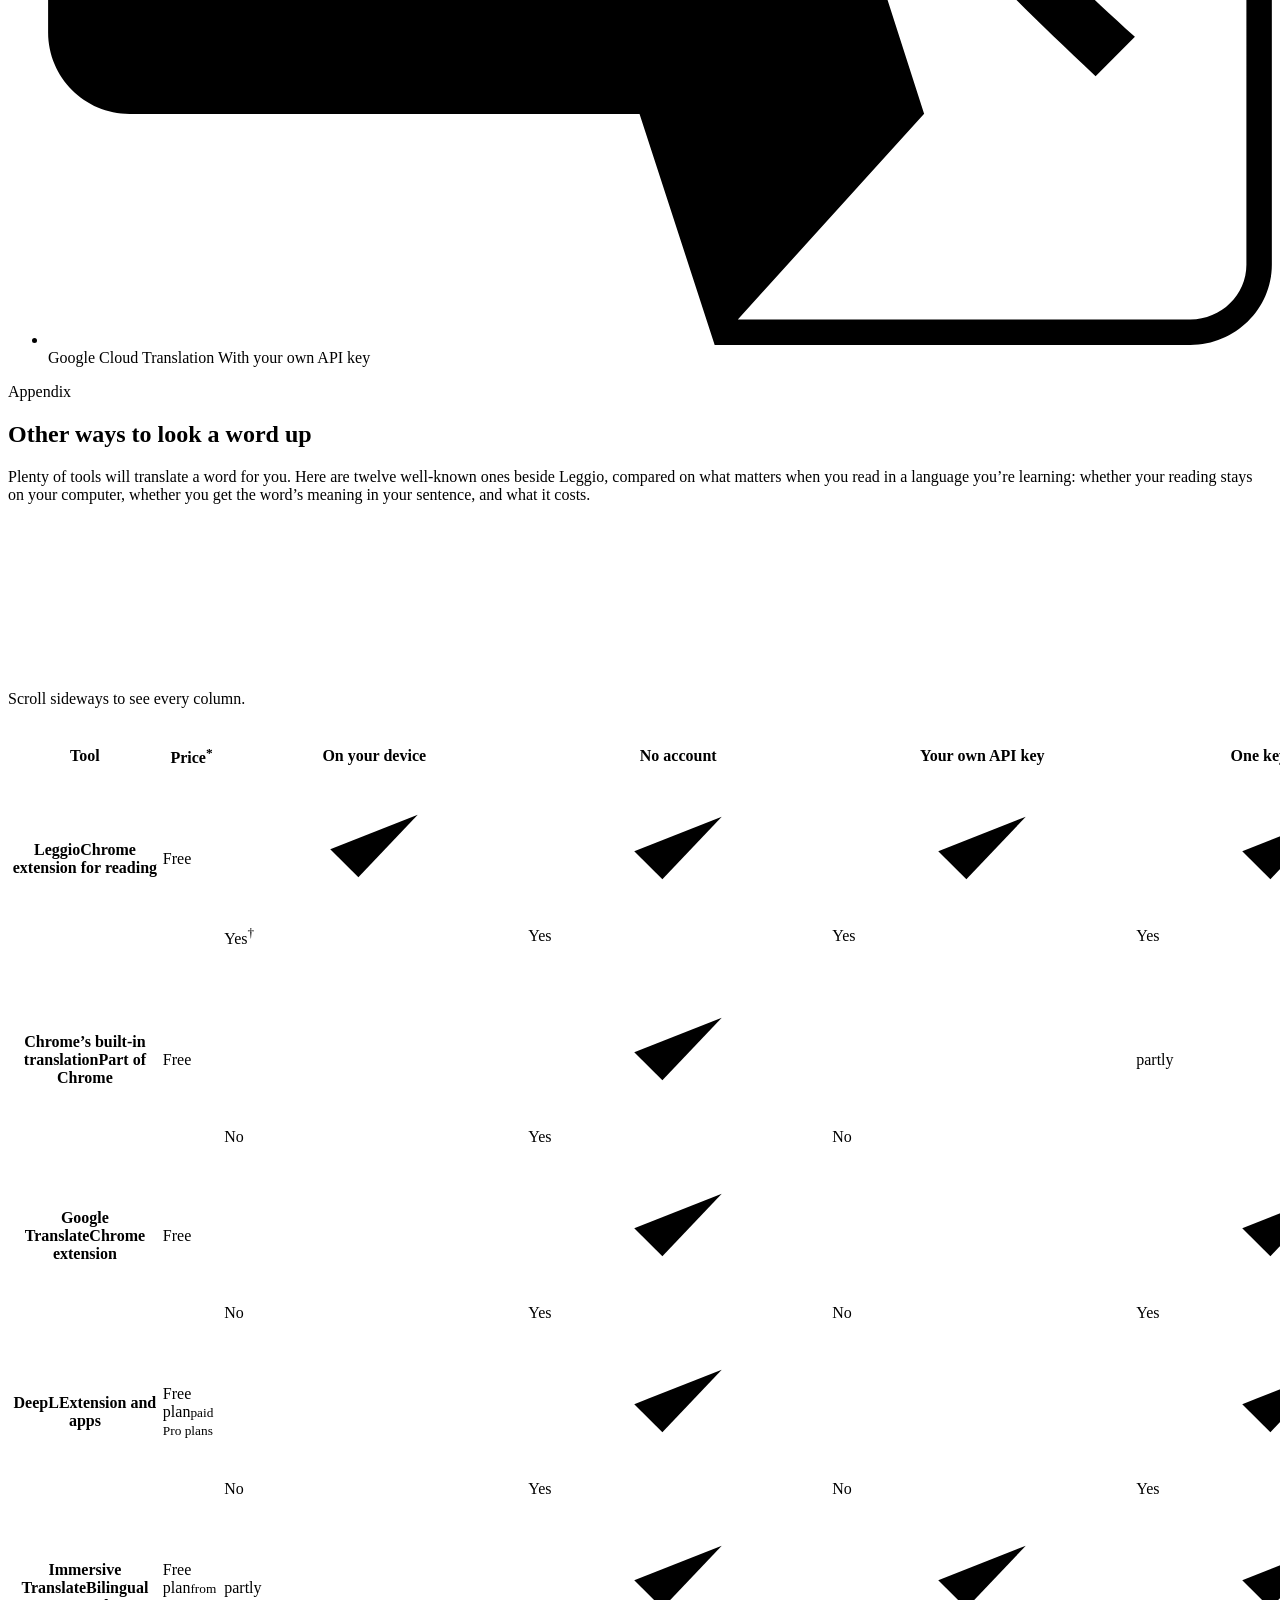
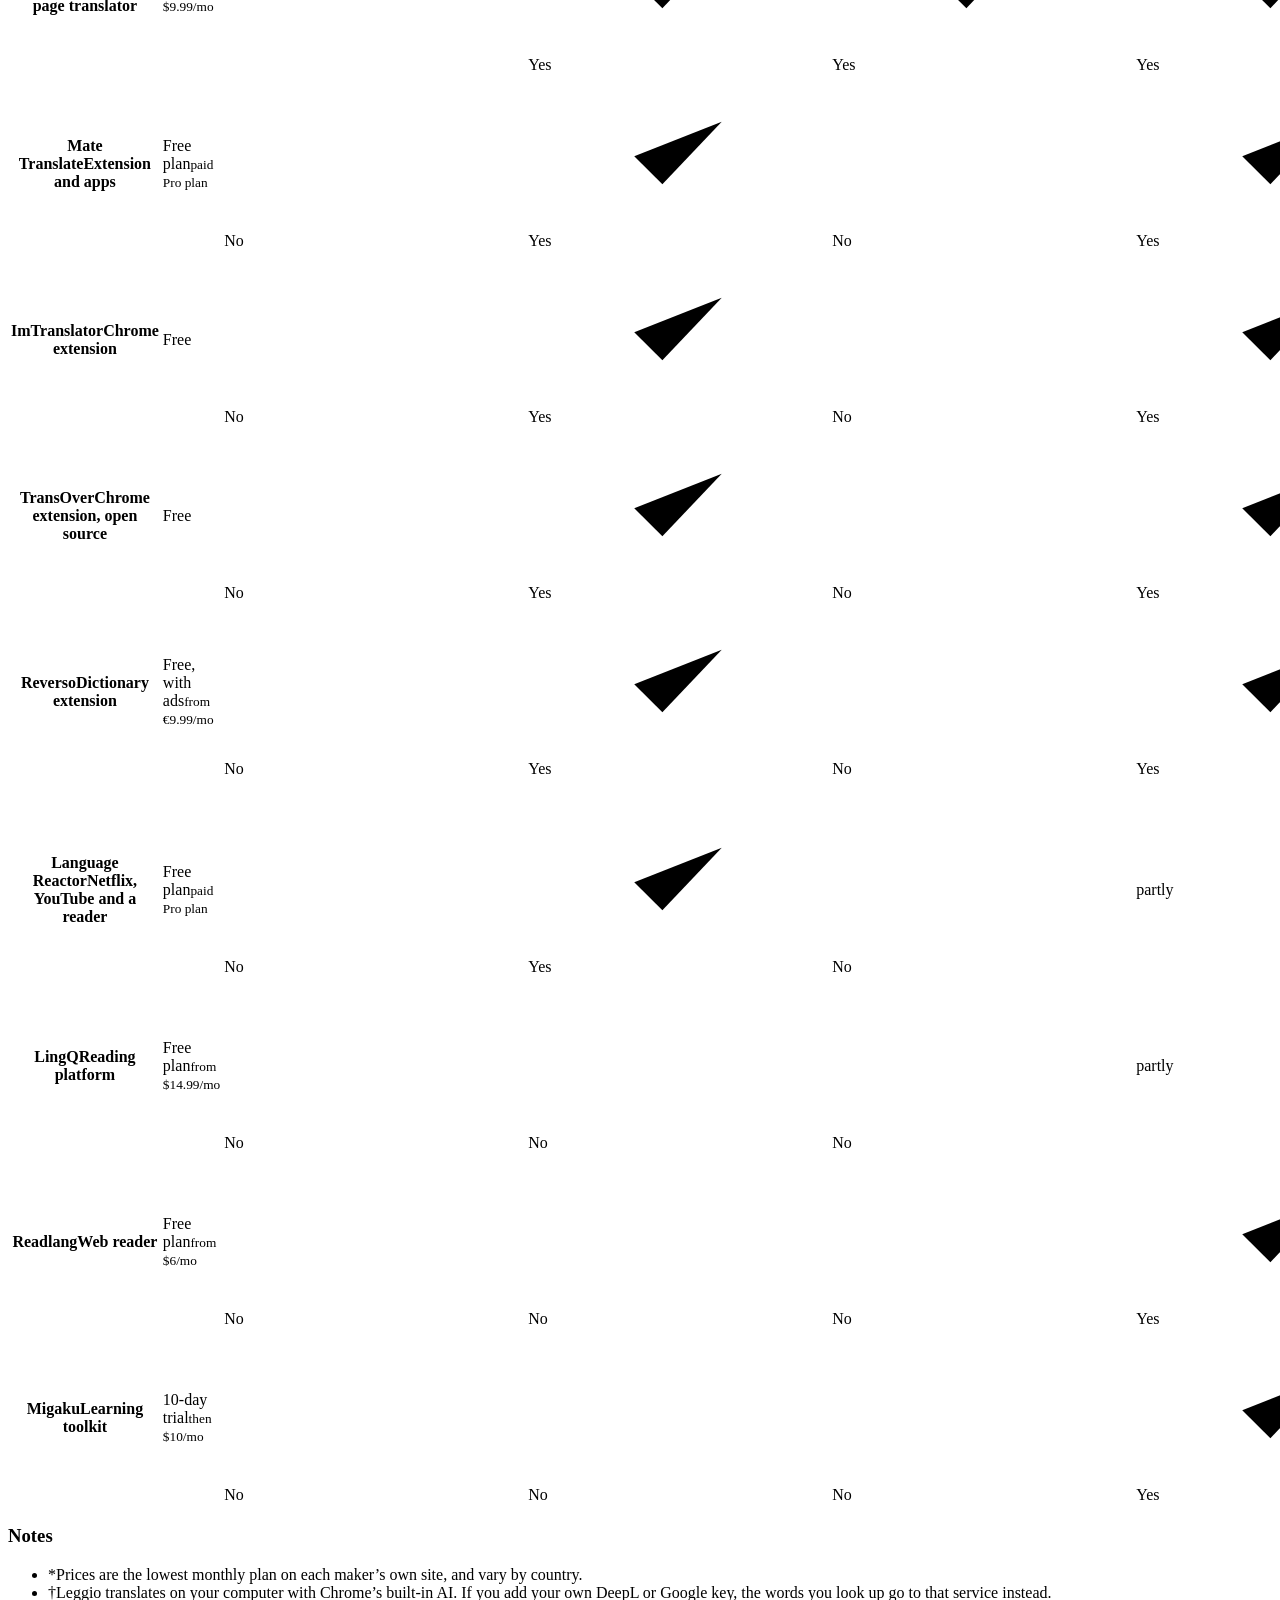
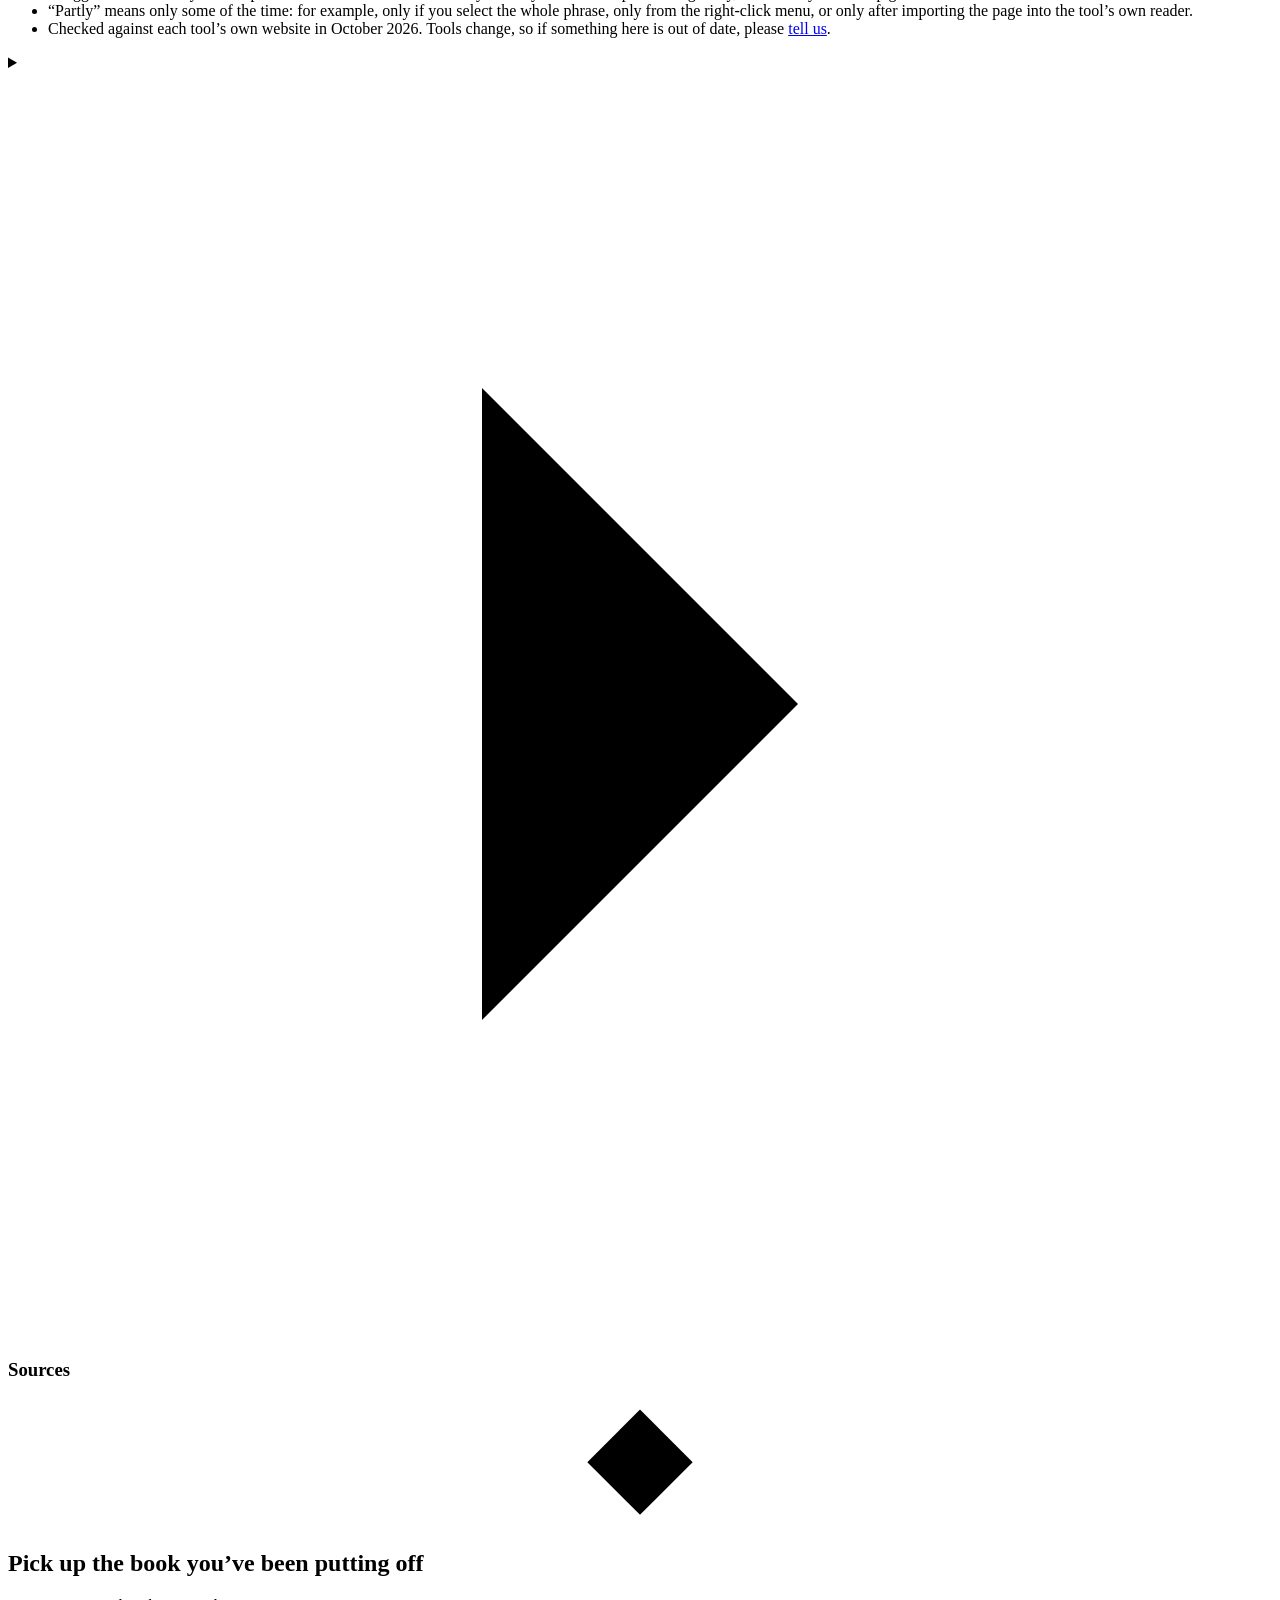
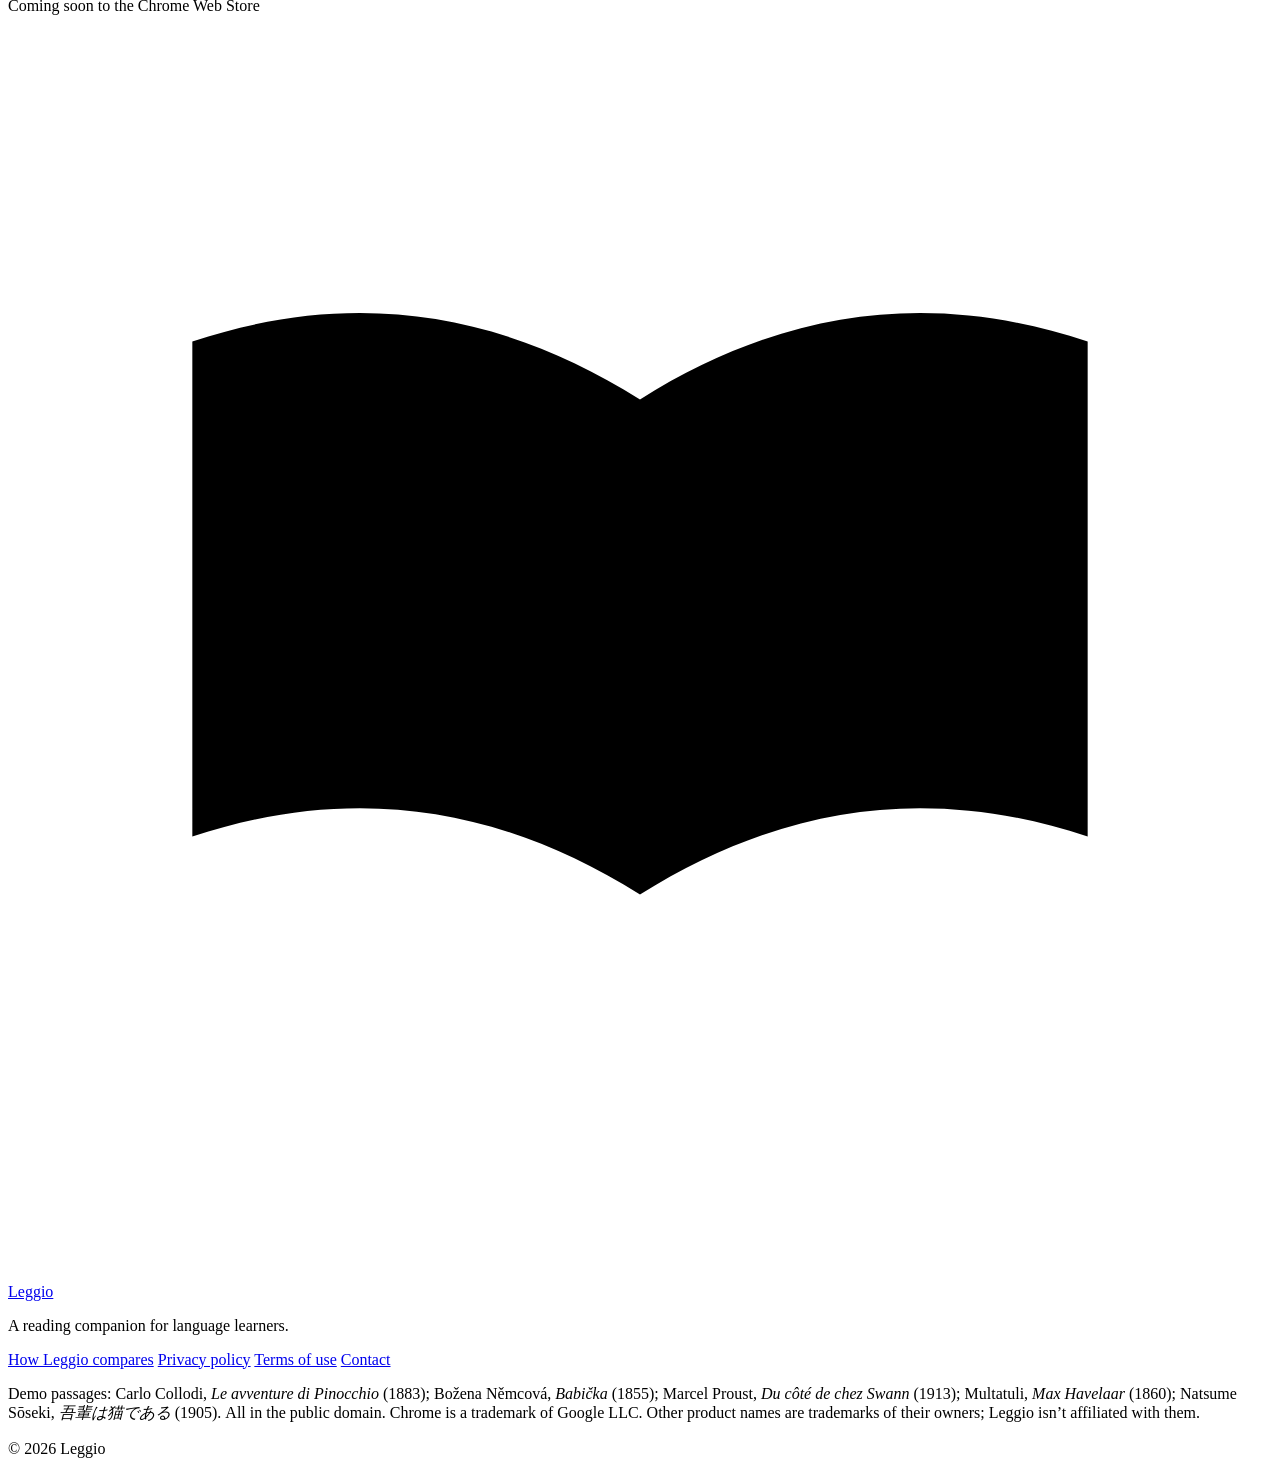
==== commit cb694f5e: "Add terms of use A plain-English terms page: Leggio is free and provided as is, its translations are" ====
--- a/site/index.html
+++ b/site/index.html
@@ -504,9 +504,10 @@
       <nav class="footer__links" aria-label="Footer">
         <a href="#compare">How Leggio compares</a>
         <a href="/privacy/">Privacy policy</a>
+        <a href="/terms/">Terms of use</a>
         <a data-contact data-label-live="Contact" href="mailto:noahlee519@gmail.com">Contact</a>
       </nav>
-      <p class="footer__fine">Demo passages: Carlo Collodi, <i lang="it">Le avventure di Pinocchio</i> (1883); Božena Němcová, <i lang="cs">Babička</i> (1855); Marcel Proust, <i lang="fr">Du côté de chez Swann</i> (1913); Multatuli, <i lang="nl">Max Havelaar</i> (1860); Natsume Sōseki, <i lang="ja">吾輩は猫である</i> (1905). All in the public domain. Chrome is a trademark of Google LLC.</p>
+      <p class="footer__fine">Demo passages: Carlo Collodi, <i lang="it">Le avventure di Pinocchio</i> (1883); Božena Němcová, <i lang="cs">Babička</i> (1855); Marcel Proust, <i lang="fr">Du côté de chez Swann</i> (1913); Multatuli, <i lang="nl">Max Havelaar</i> (1860); Natsume Sōseki, <i lang="ja">吾輩は猫である</i> (1905). All in the public domain. Chrome is a trademark of Google LLC. Other product names are trademarks of their owners; Leggio isn’t affiliated with them.</p>
       <p class="footer__fine">© <span data-year>2026</span> Leggio</p>
     </div>
   </footer>
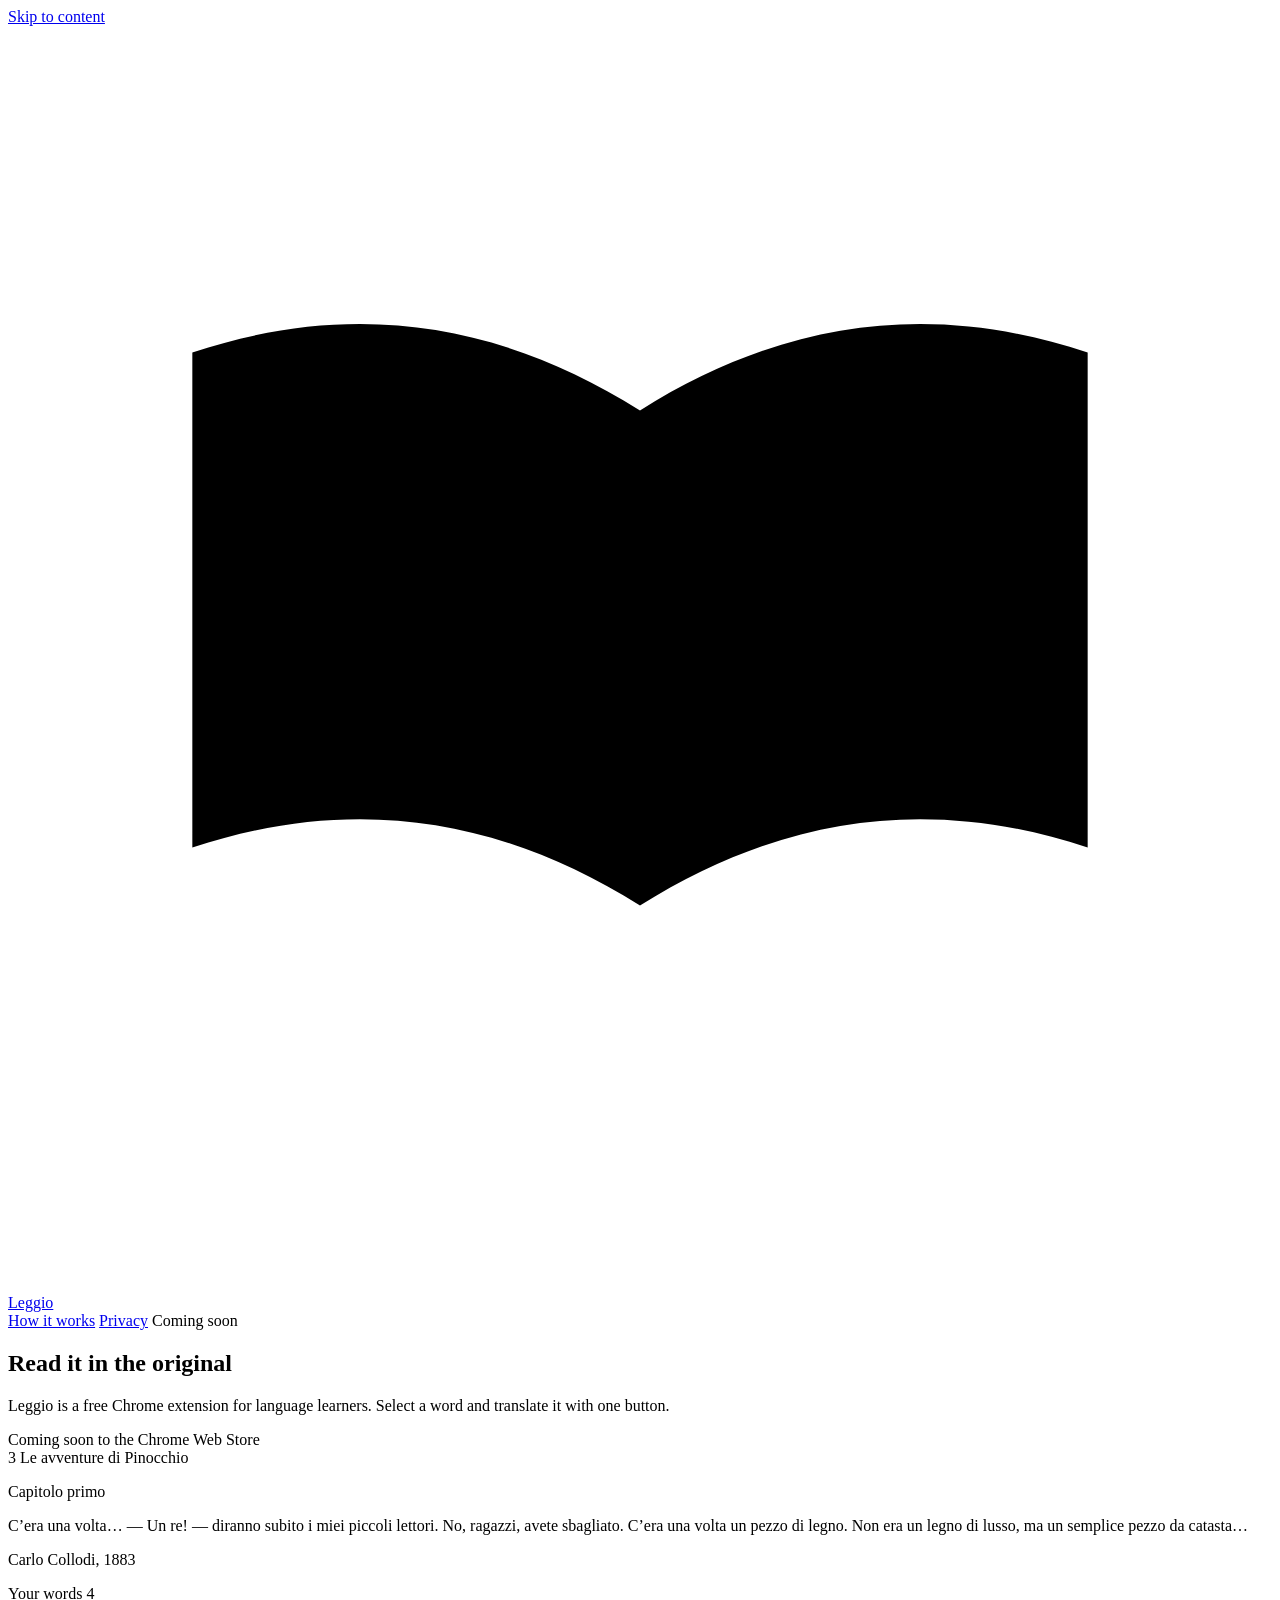
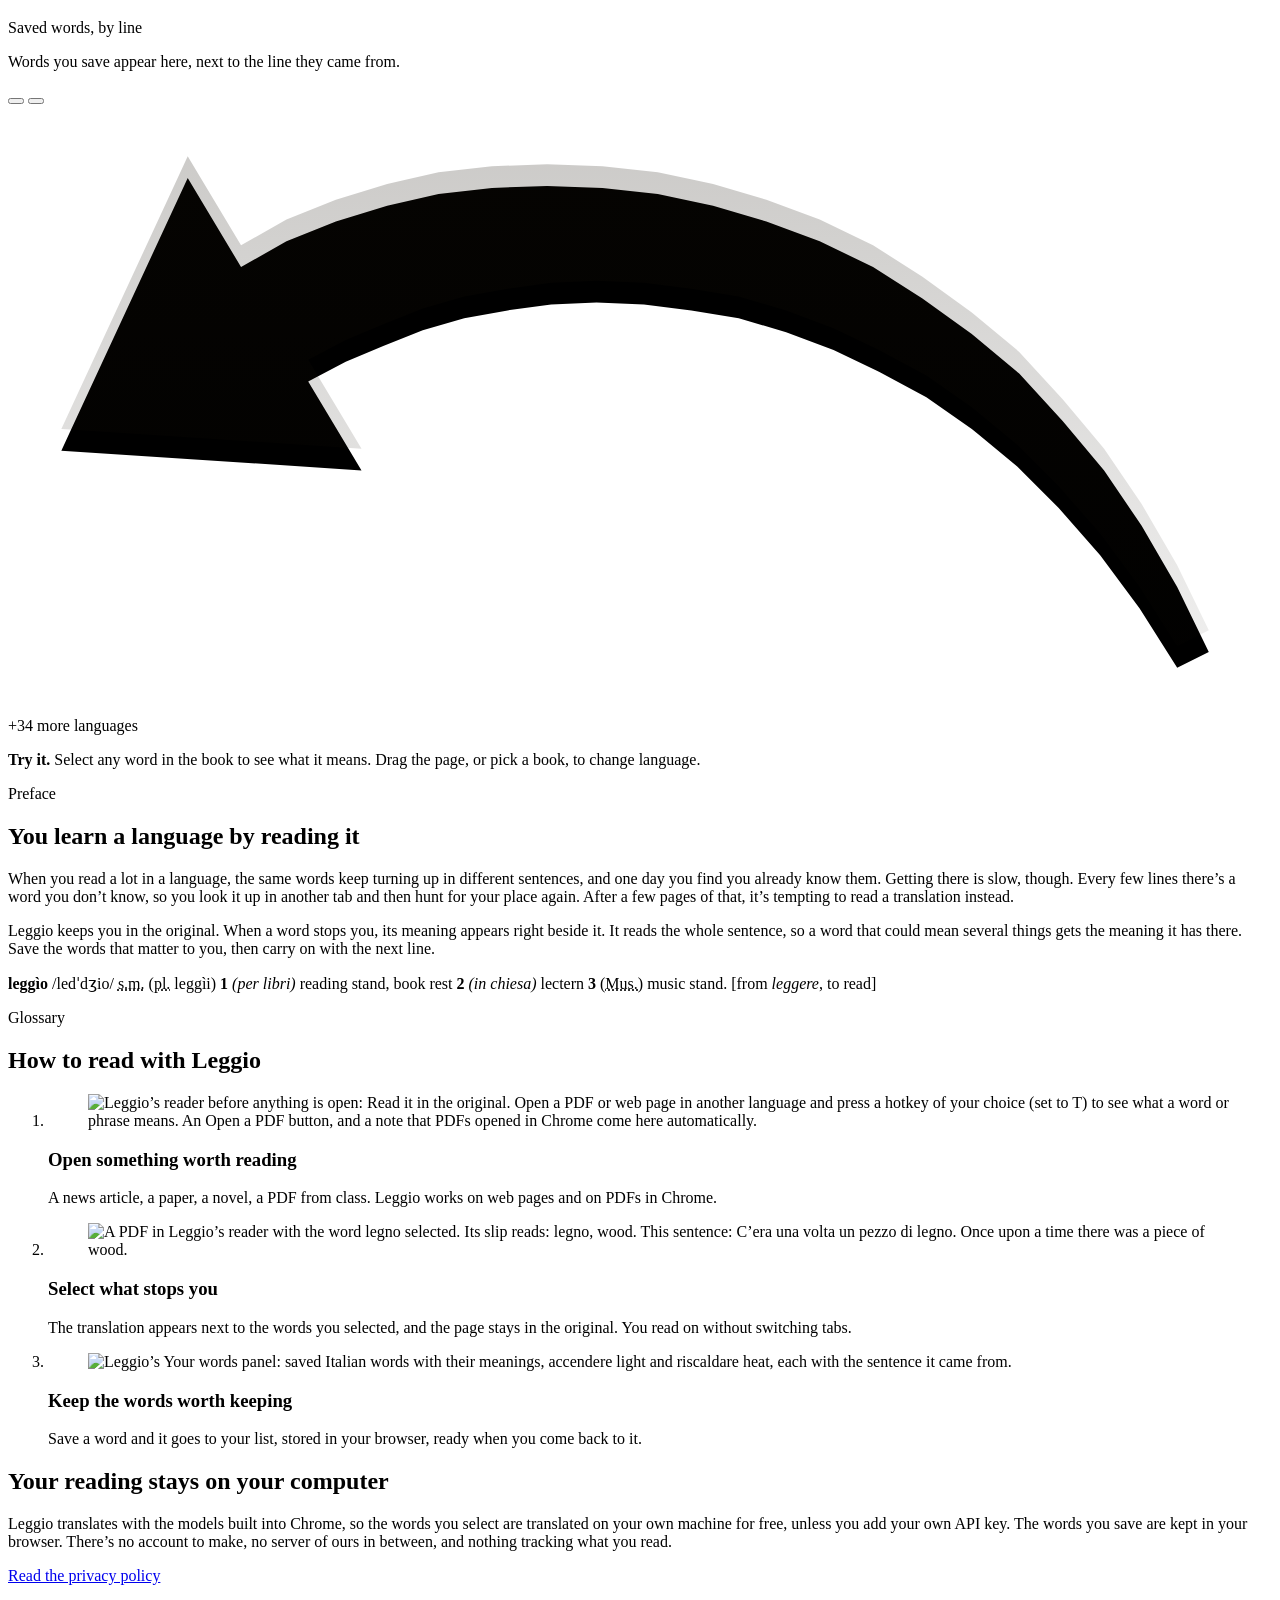
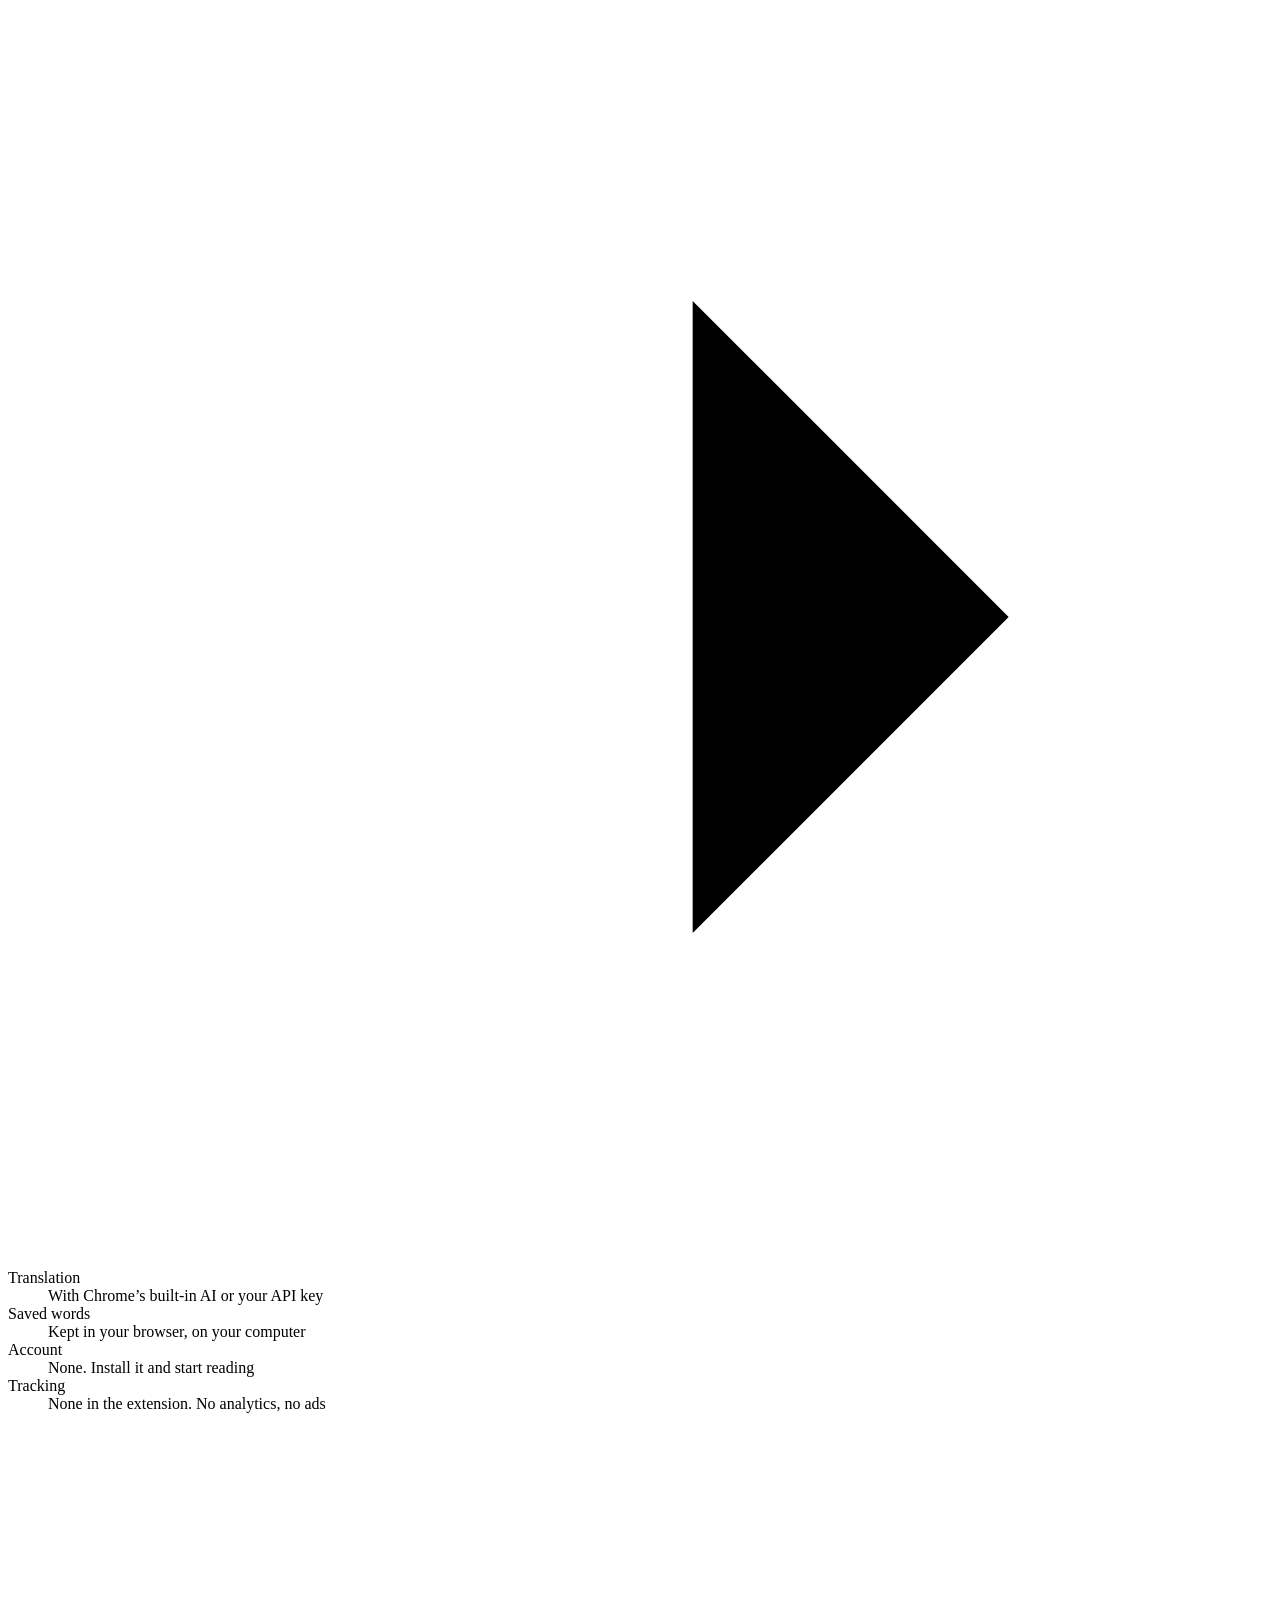
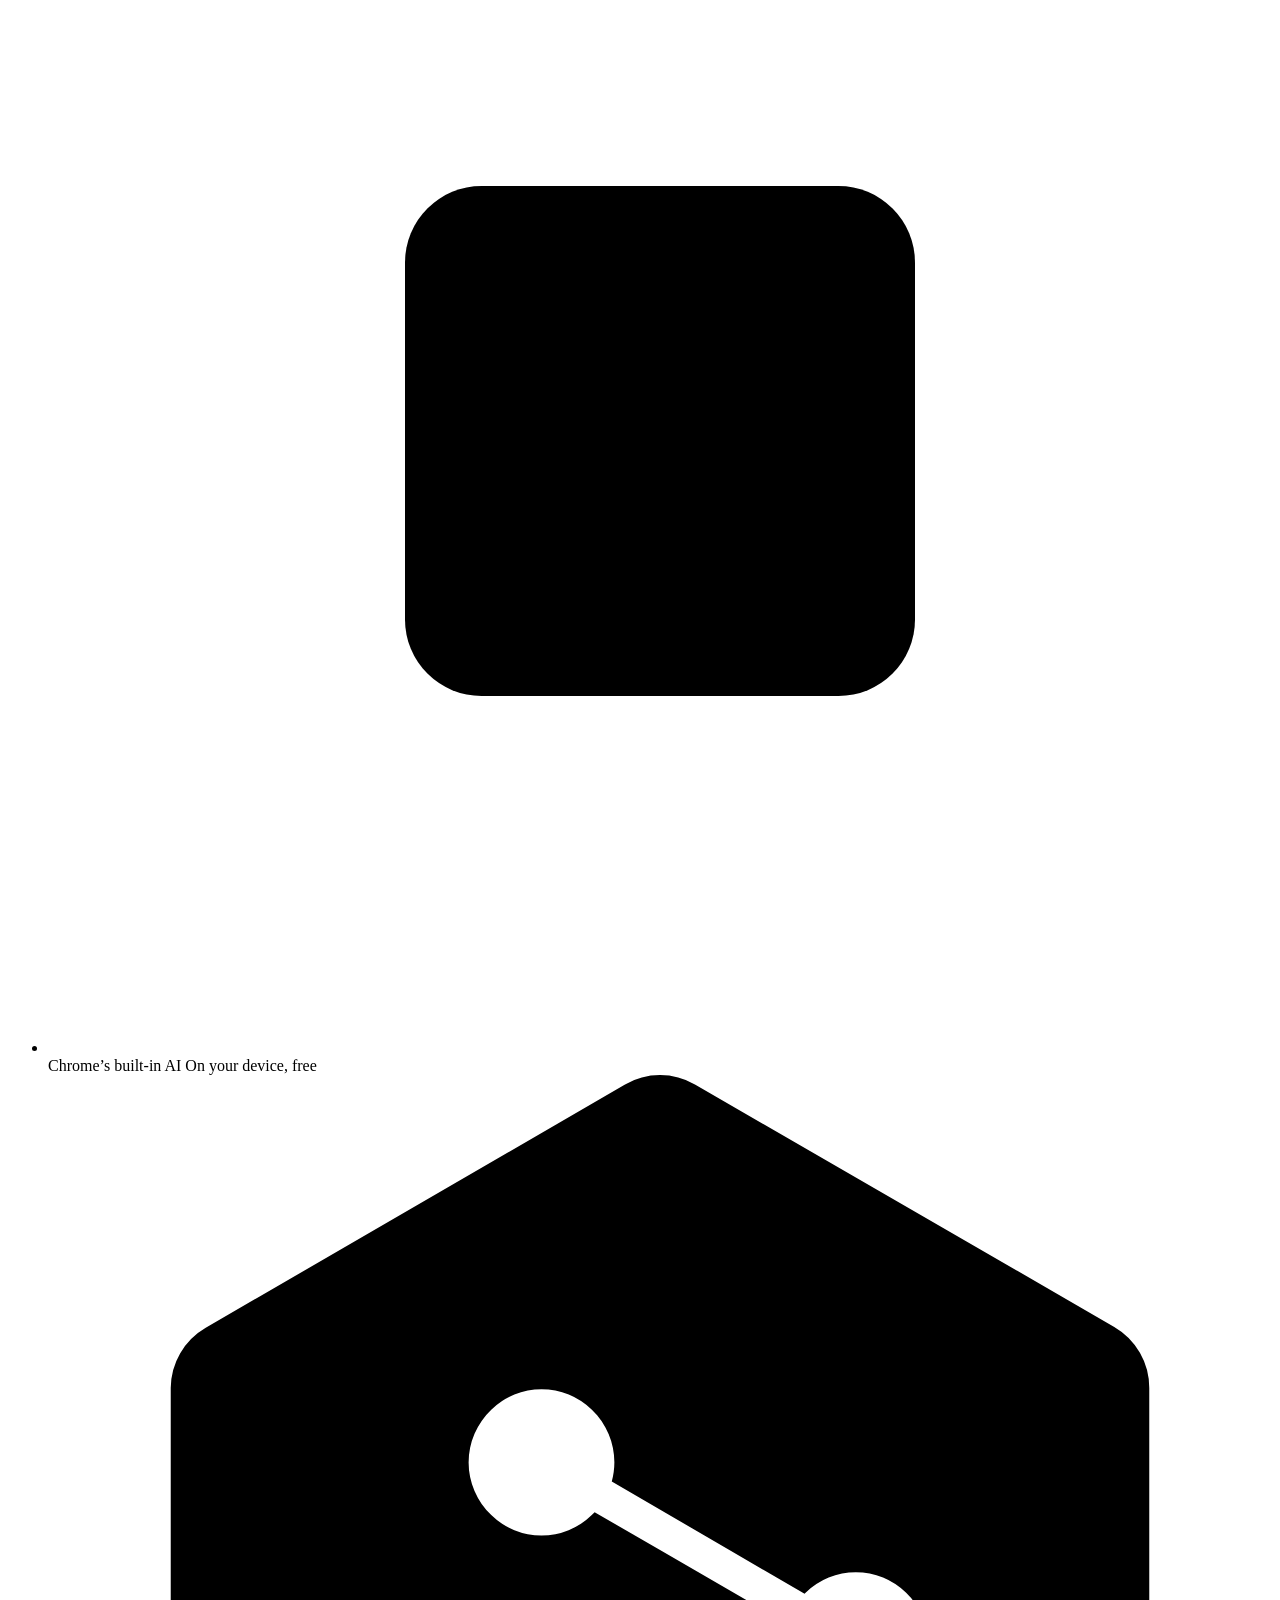
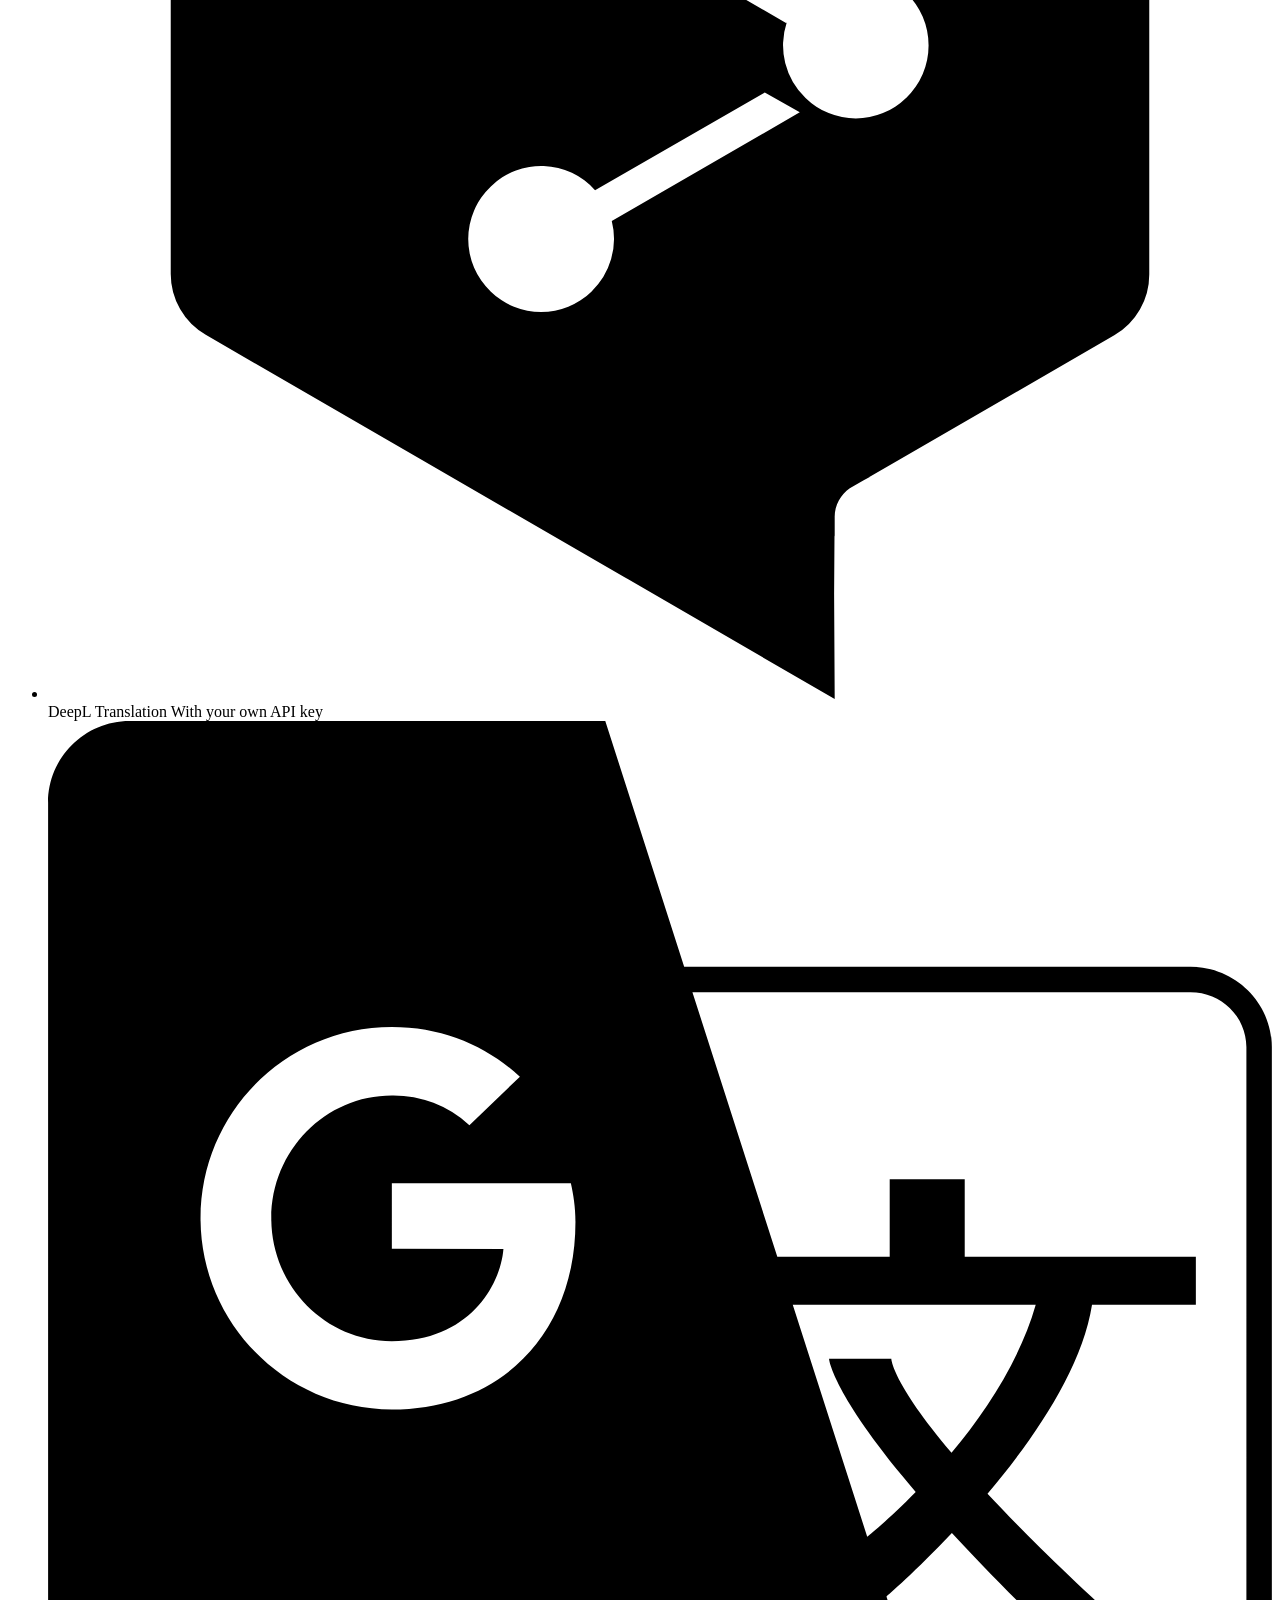
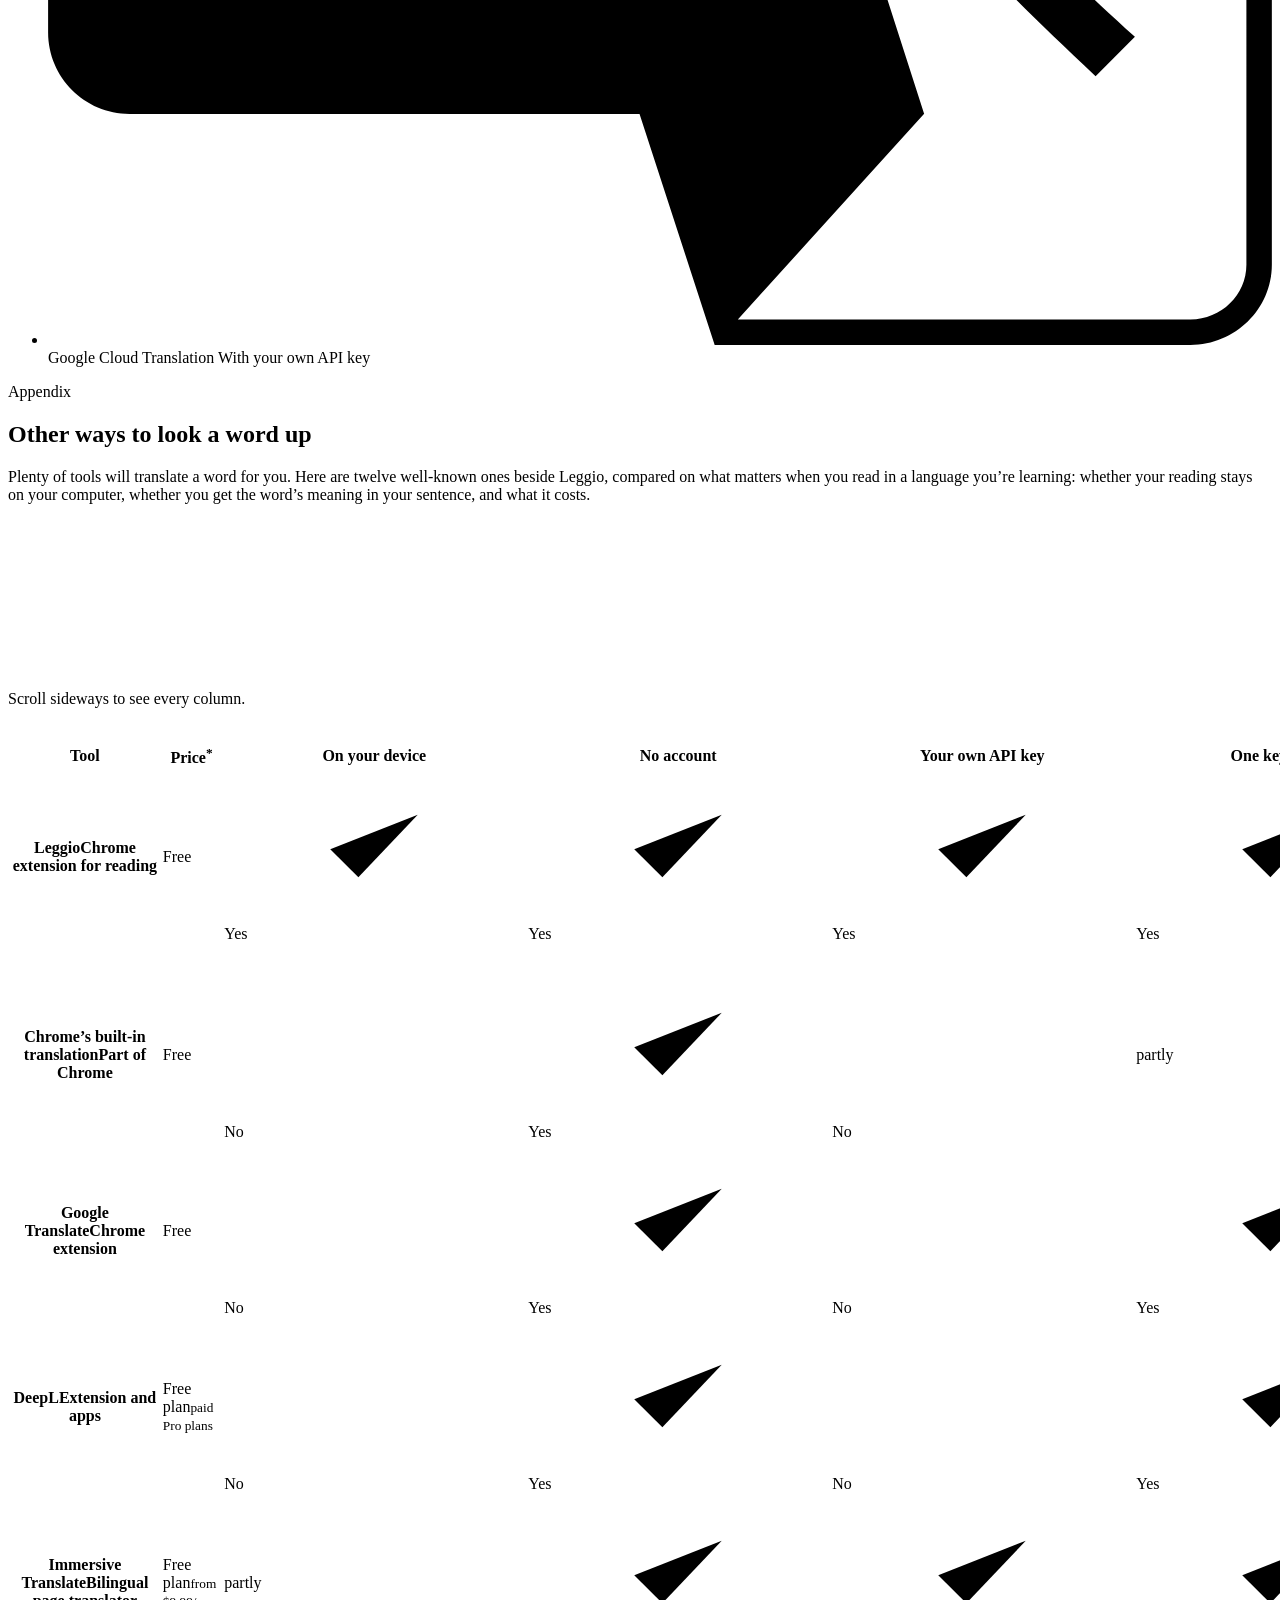
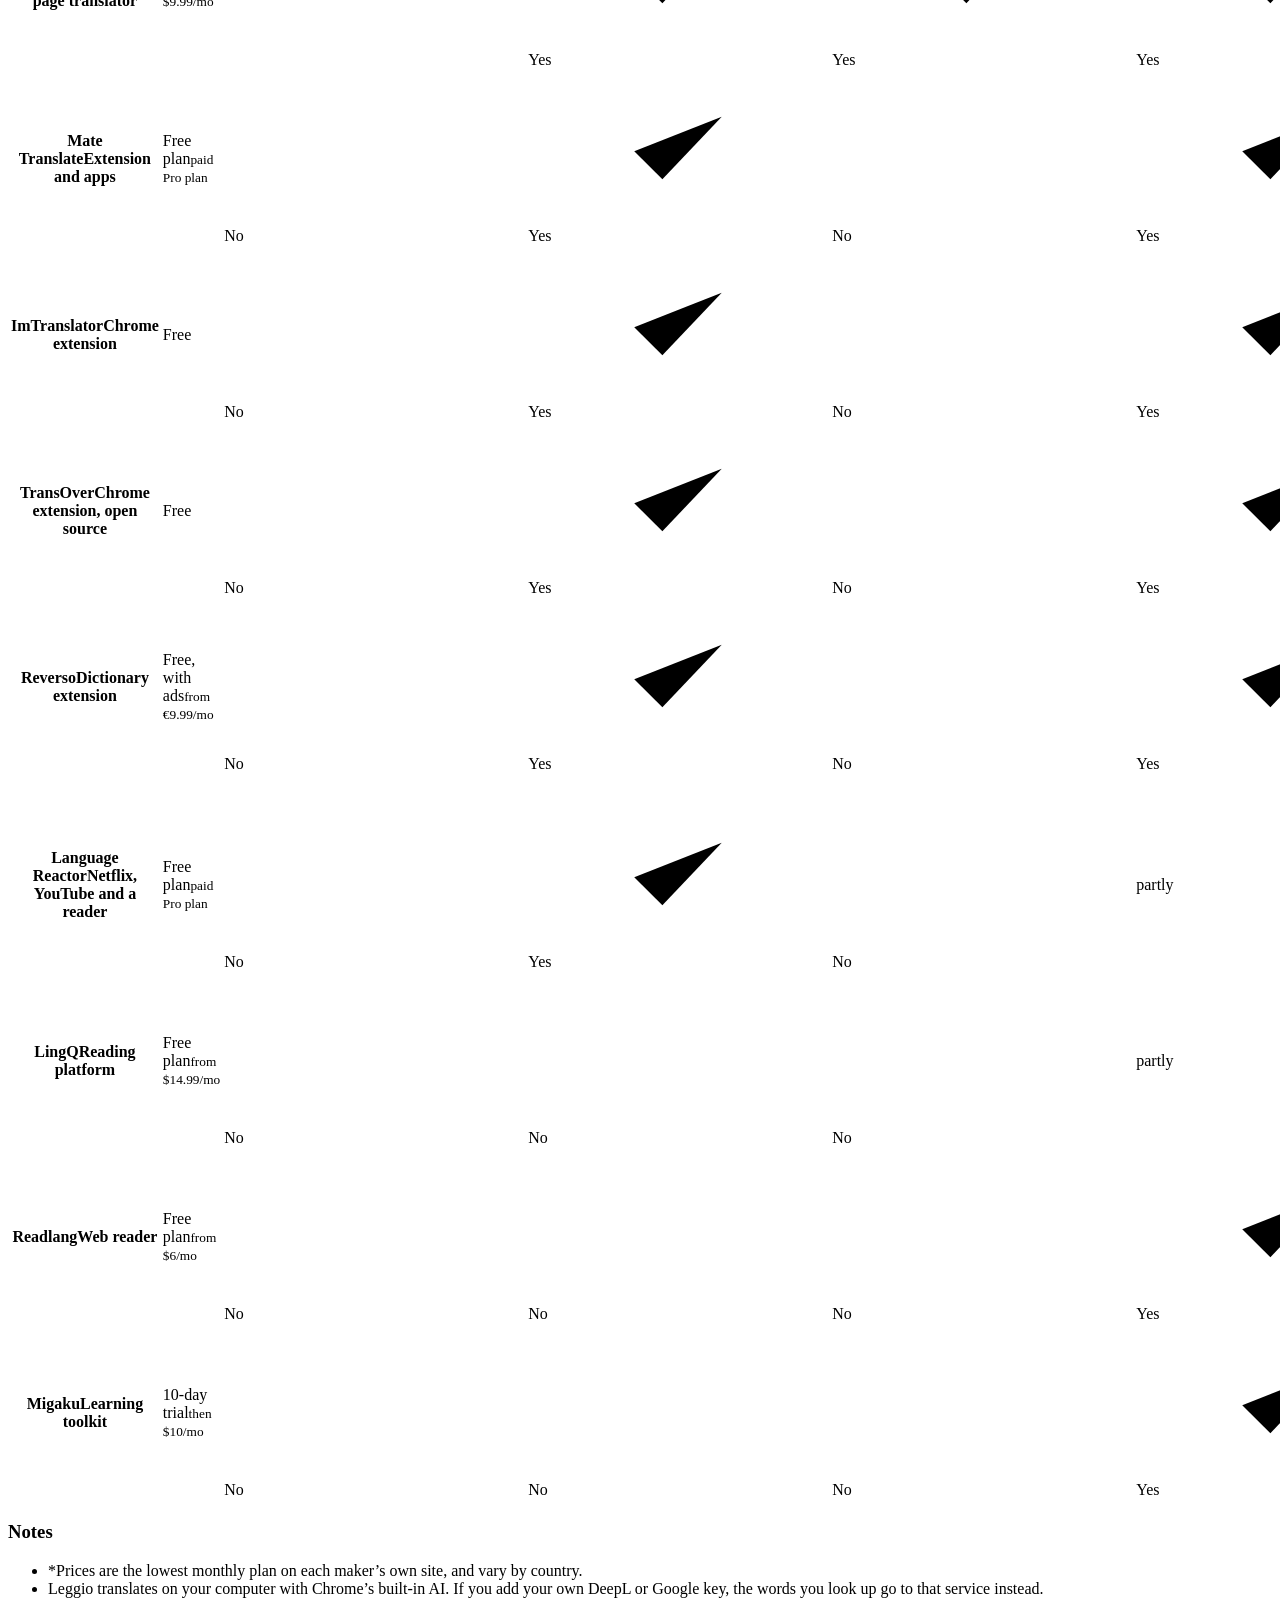
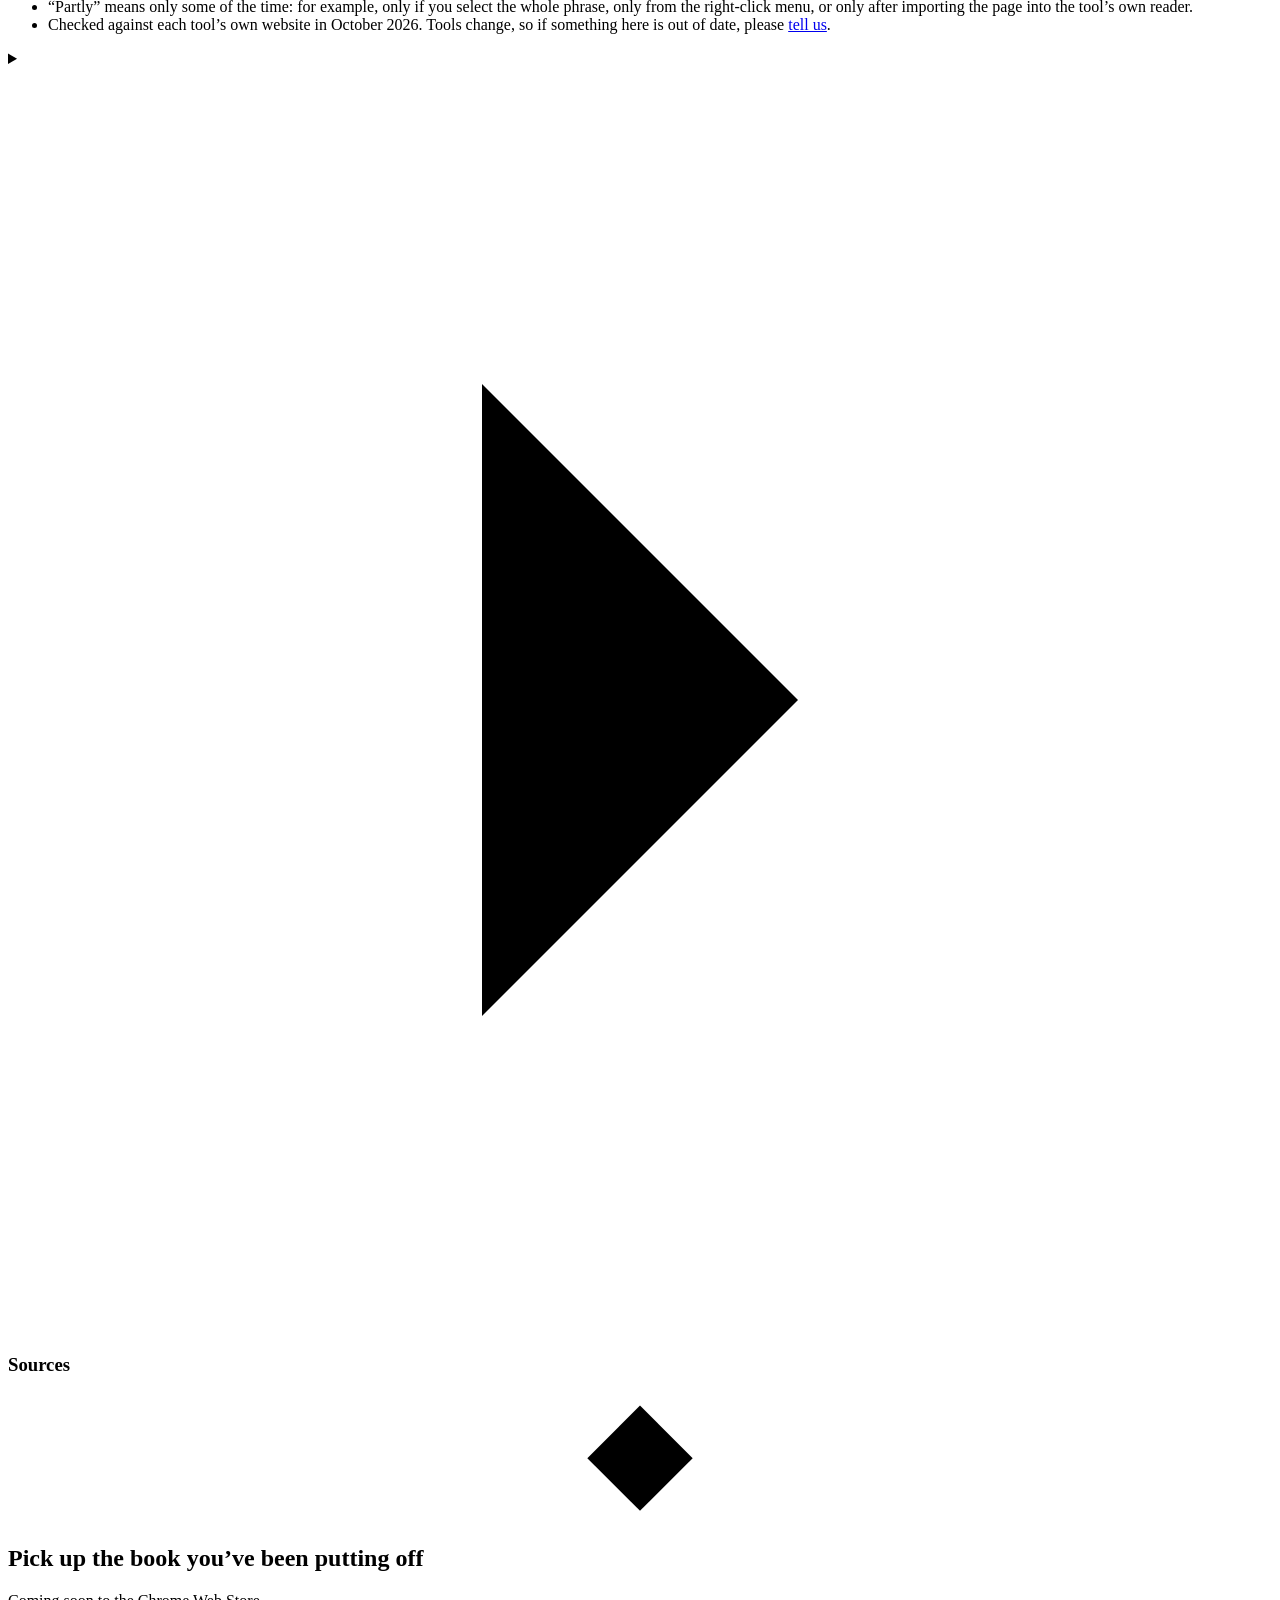
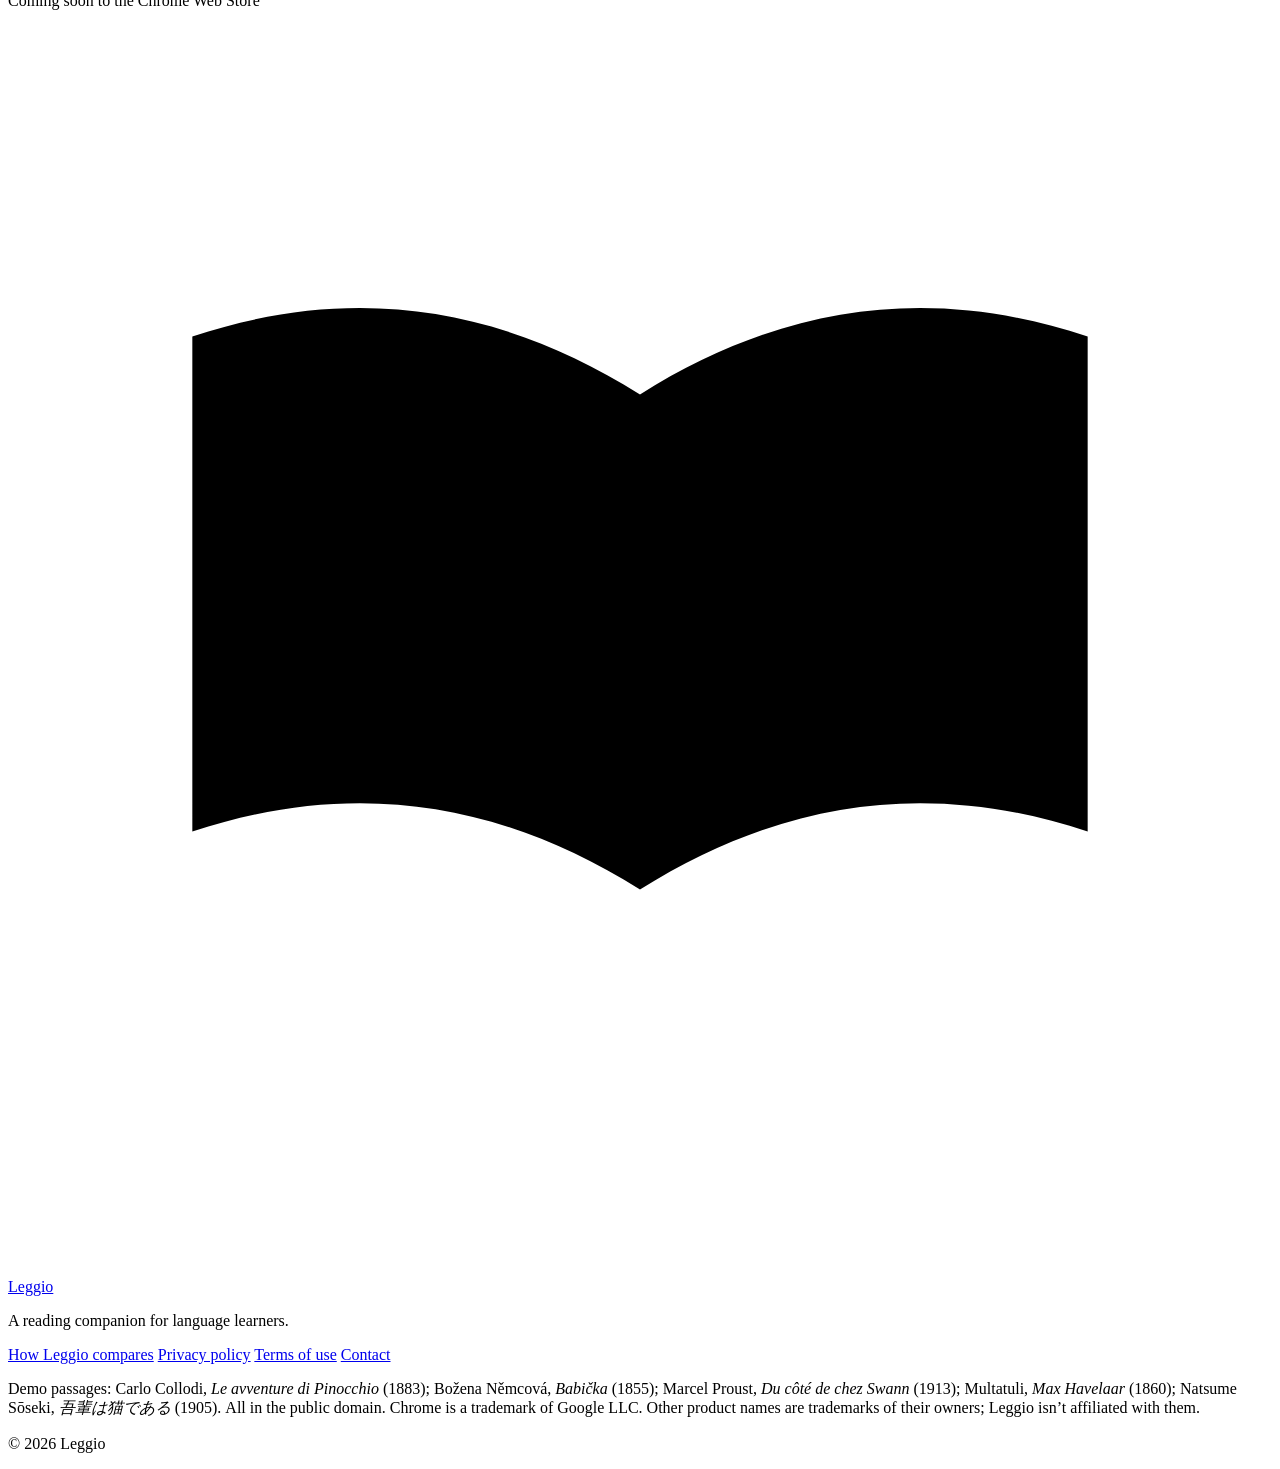
==== commit ab7f761f: "Smaller spine titles, crosses for "no", and no dagger on Leggio's check - The language names on the " ====
--- a/site/index.html
+++ b/site/index.html
@@ -247,7 +247,7 @@
 
         <svg class="visually-hidden" aria-hidden="true" focusable="false">
           <symbol id="compare-yes" viewBox="0 0 24 24"><path d="M5 12.5l4.5 4.5L19 7"/></symbol>
-          <symbol id="compare-no" viewBox="0 0 24 24"><path d="M7 12h10"/></symbol>
+          <symbol id="compare-no" viewBox="0 0 24 24"><path d="M8 8l8 8M16 8l-8 8"/></symbol>
         </svg>
         <div class="compare__table">
           <p class="compare__hint" id="compare-hint">Scroll sideways to see every column.</p>
@@ -273,7 +273,7 @@
                 <tr class="compare__ours">
                   <th scope="row">Leggio<span class="compare__kind">Chrome extension for reading</span></th>
                   <td><span class="compare__price compare__price--free">Free</span></td>
-                  <td aria-describedby="compare-note-device"><span class="mark mark--yes"><svg class="icon" aria-hidden="true"><use href="#compare-yes"/></svg><span class="visually-hidden">Yes</span></span><sup class="compare__ref" aria-hidden="true">†</sup></td>
+                  <td><span class="mark mark--yes"><svg class="icon" aria-hidden="true"><use href="#compare-yes"/></svg><span class="visually-hidden">Yes</span></span></td>
                   <td><span class="mark mark--yes"><svg class="icon" aria-hidden="true"><use href="#compare-yes"/></svg><span class="visually-hidden">Yes</span></span></td>
                   <td><span class="mark mark--yes"><svg class="icon" aria-hidden="true"><use href="#compare-yes"/></svg><span class="visually-hidden">Yes</span></span></td>
                   <td><span class="mark mark--yes"><svg class="icon" aria-hidden="true"><use href="#compare-yes"/></svg><span class="visually-hidden">Yes</span></span></td>
@@ -454,7 +454,7 @@
             <h3>Notes</h3>
             <ul class="compare__notes">
               <li class="compare__footnote" id="compare-note-prices"><span class="compare__sym" aria-hidden="true">*</span>Prices are the lowest monthly plan on each maker’s own site, and vary by country.</li>
-              <li class="compare__footnote" id="compare-note-device"><span class="compare__sym" aria-hidden="true">†</span>Leggio translates on your computer with Chrome’s built-in AI. If you add your own DeepL or Google key, the words you look up go to that service instead.</li>
+              <li>Leggio translates on your computer with Chrome’s built-in AI. If you add your own DeepL or Google key, the words you look up go to that service instead.</li>
               <li>“Partly” means only some of the time: for example, only if you select the whole phrase, only from the right-click menu, or only after importing the page into the tool’s own reader.</li>
               <li>Checked against each tool’s own website in October 2026. Tools change, so if something here is out of date, please <a data-contact data-label-live="tell us" href="mailto:noahlee519@gmail.com">tell us</a>.</li>
             </ul>
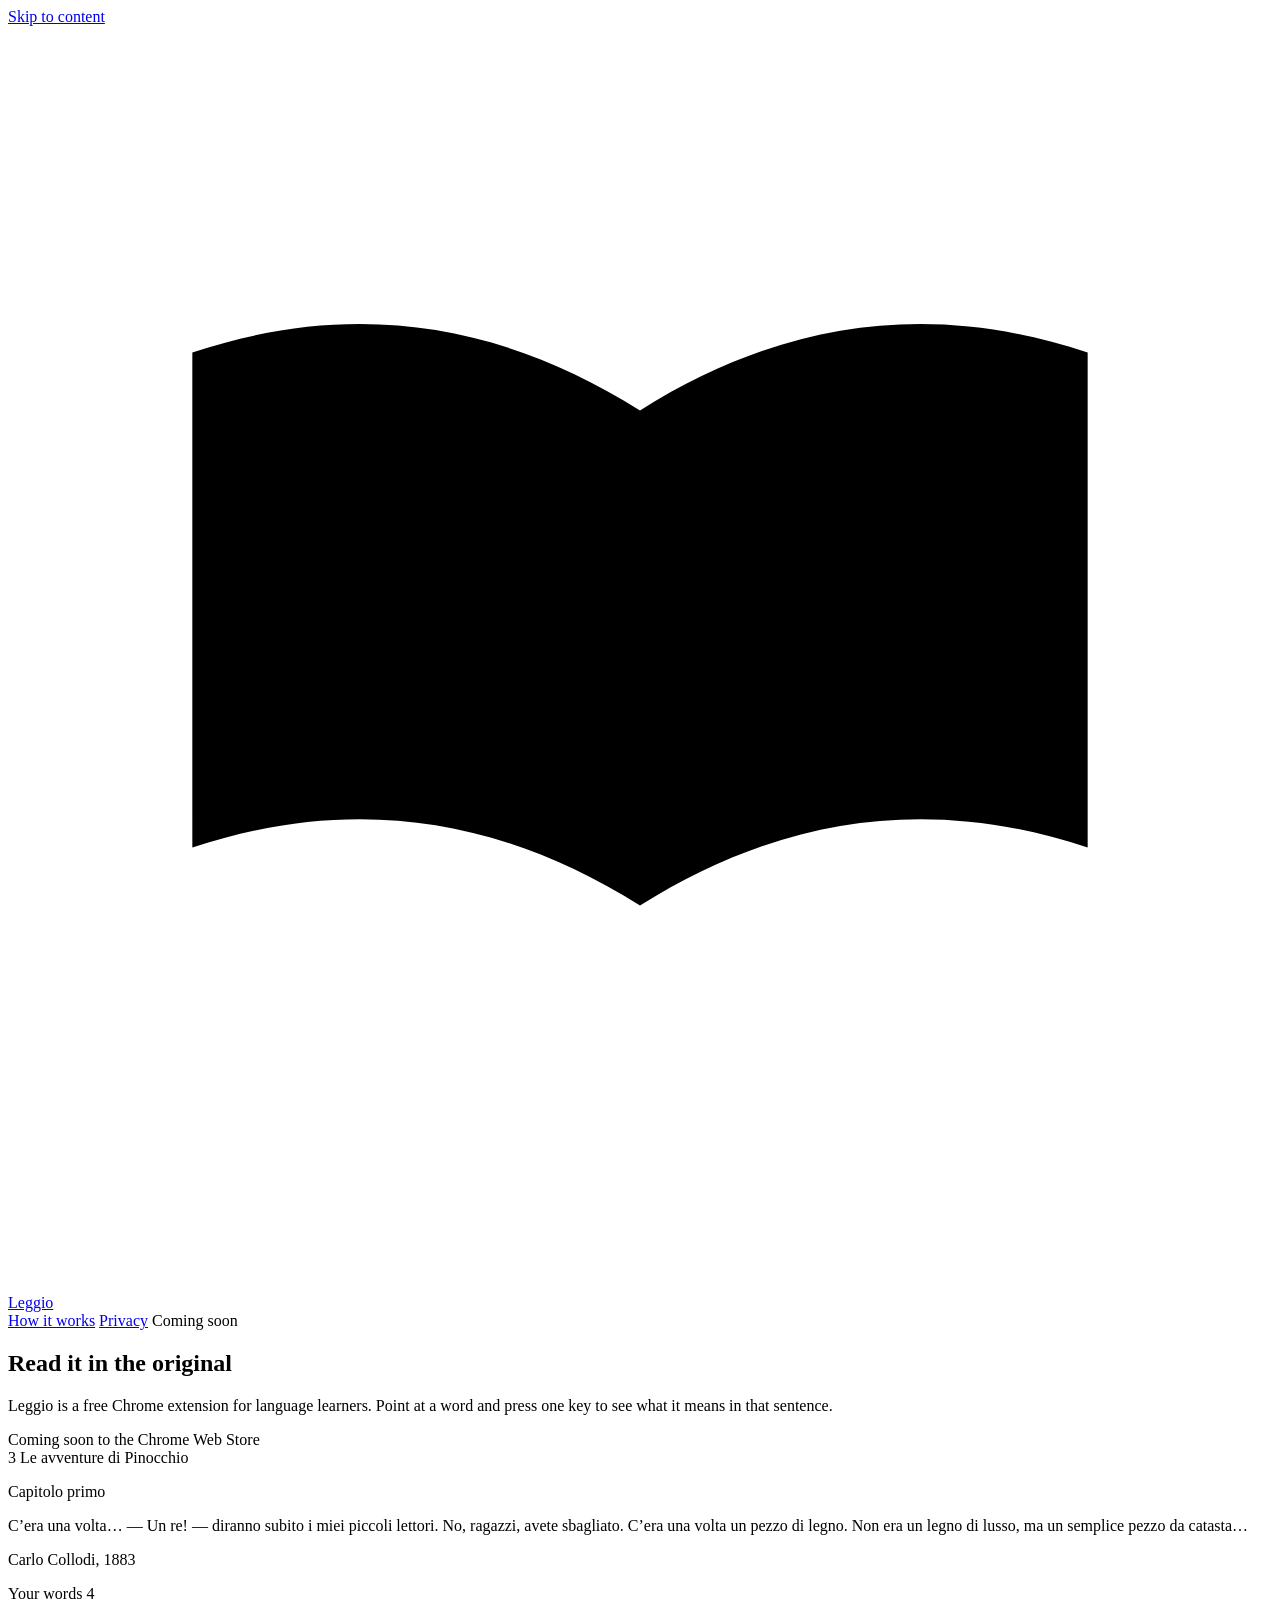
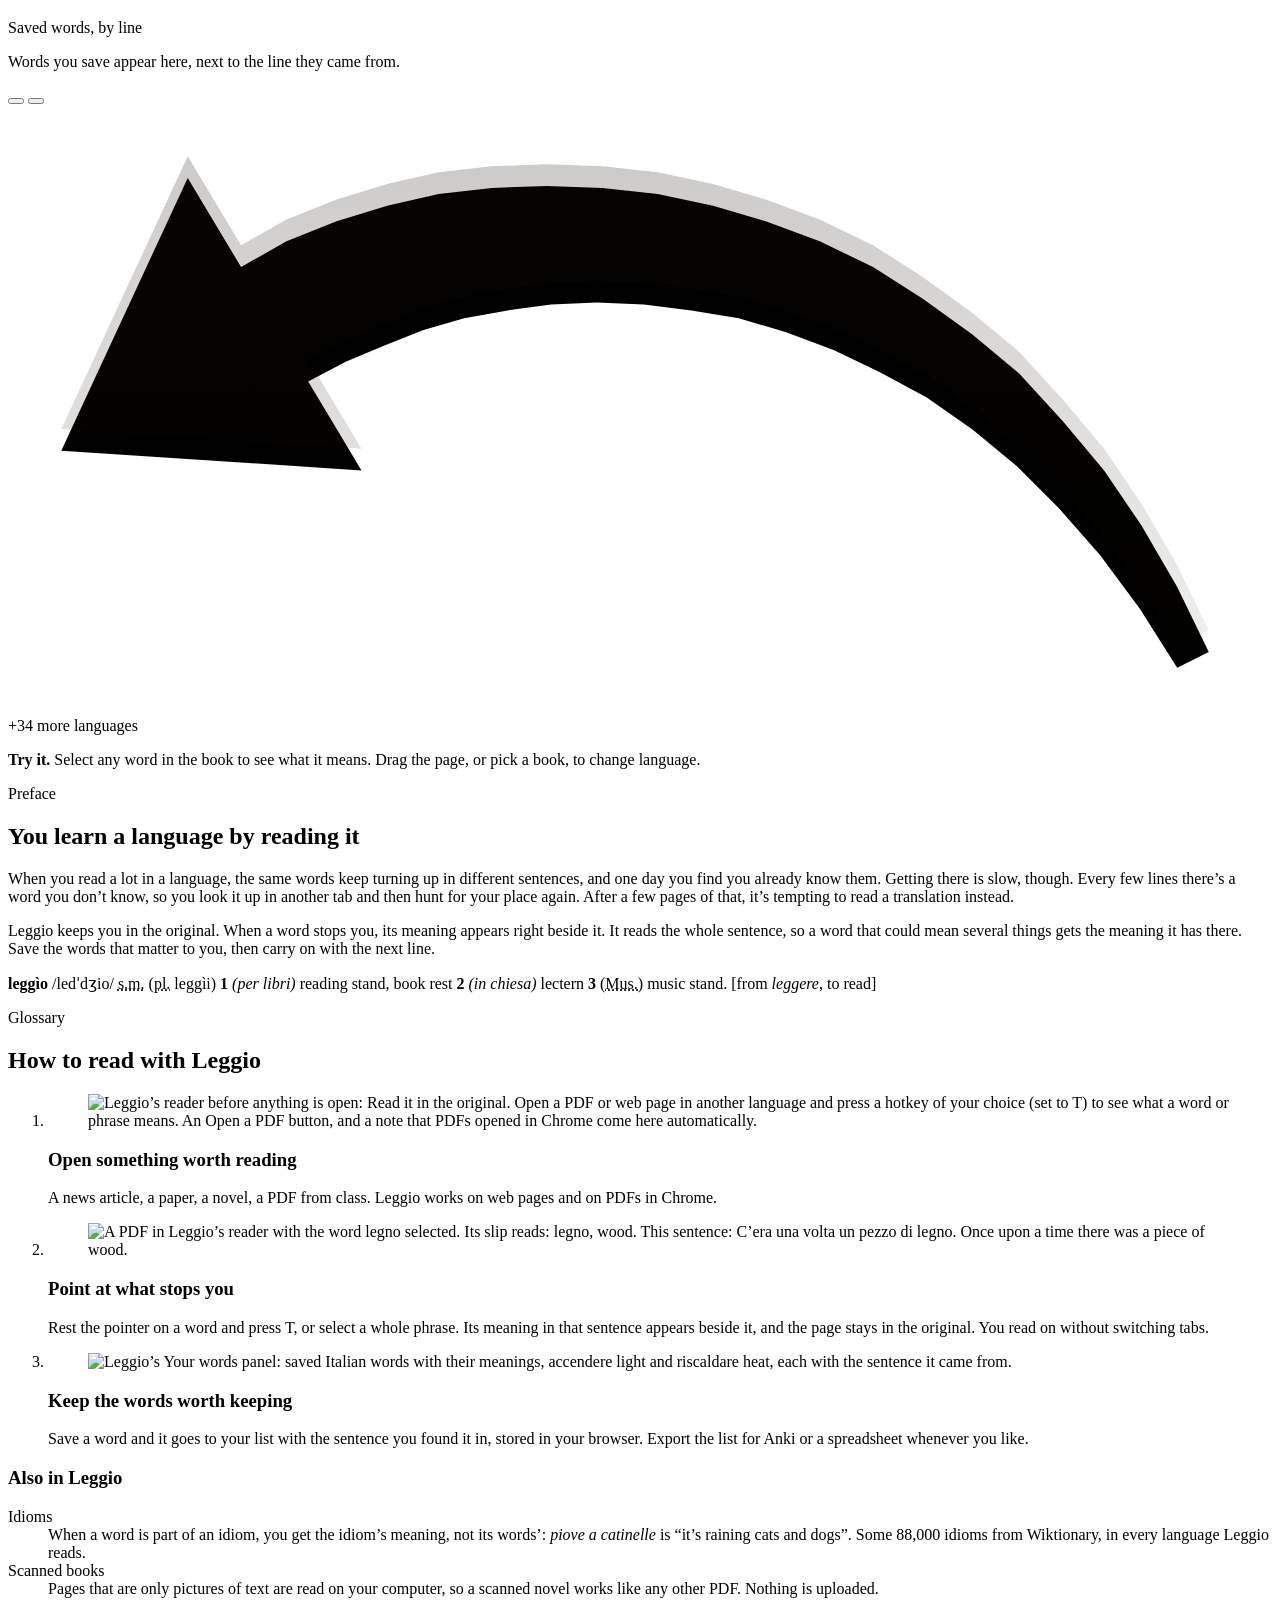
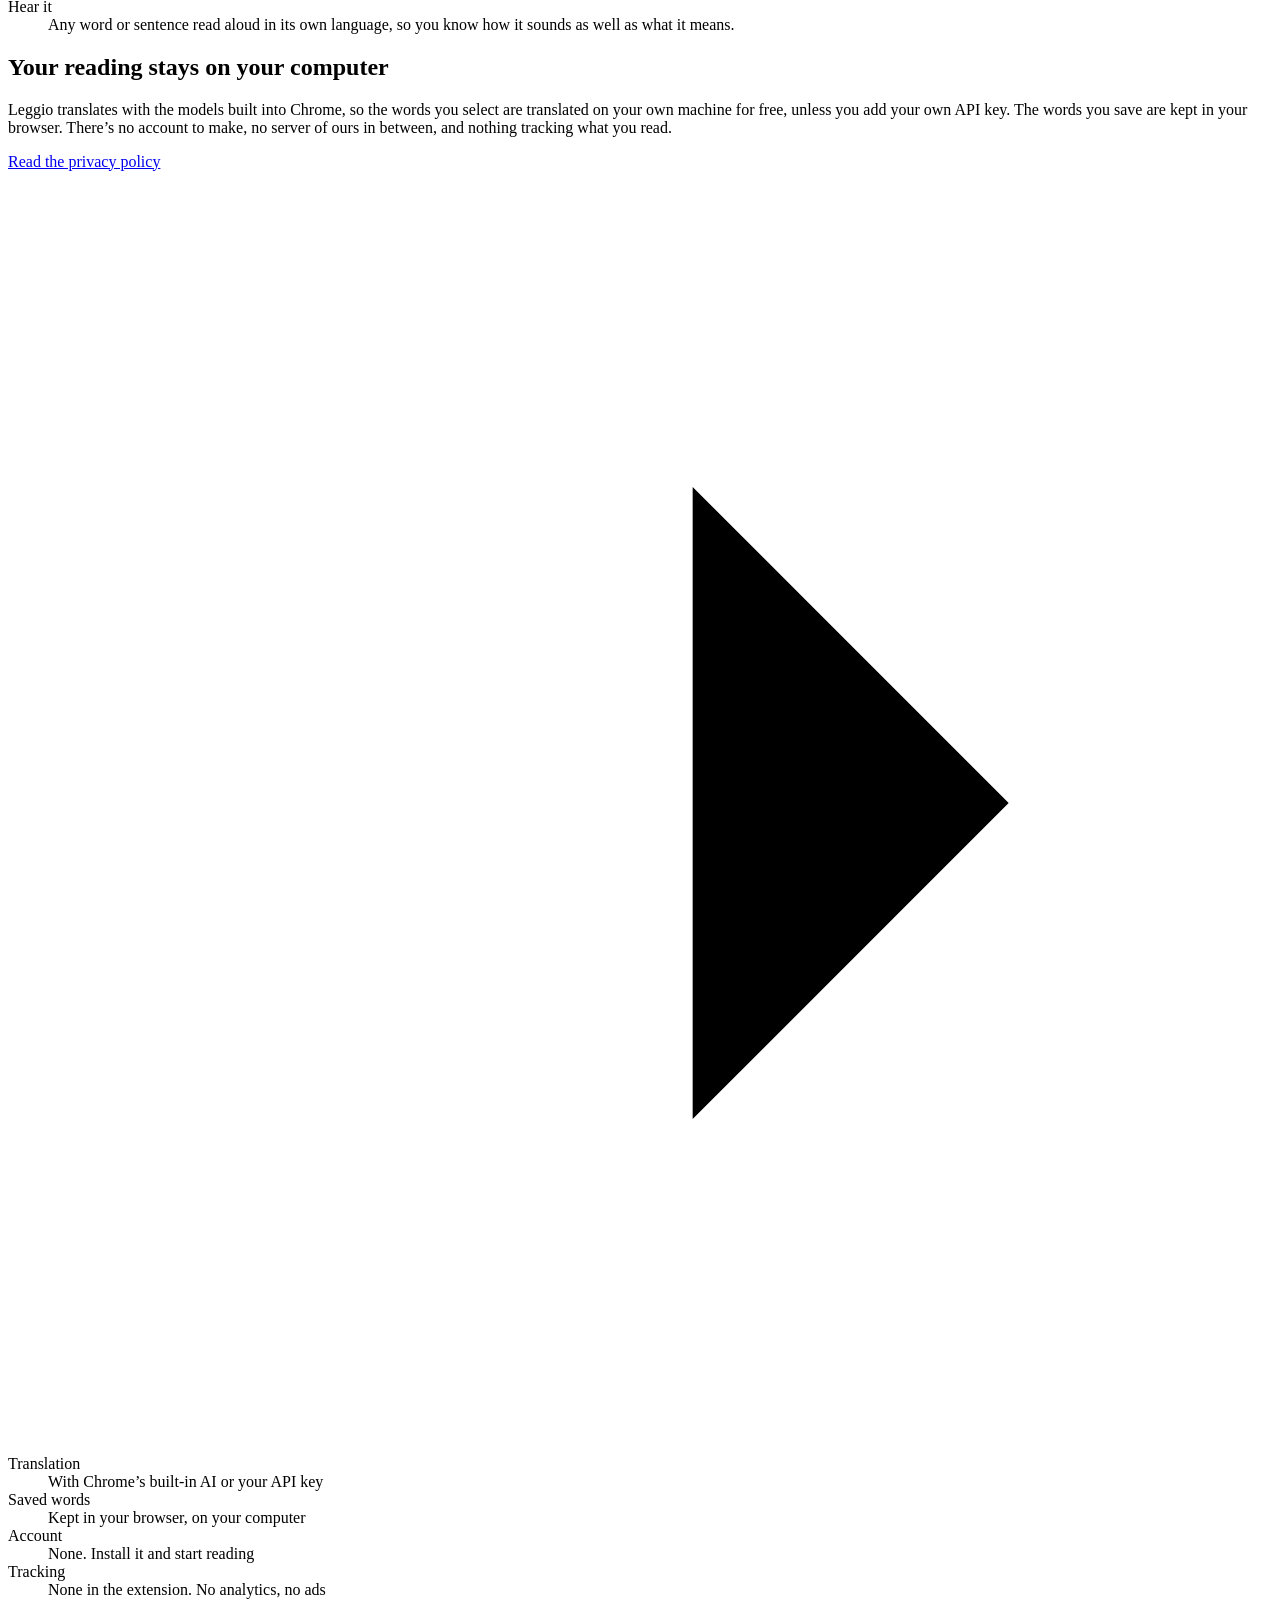
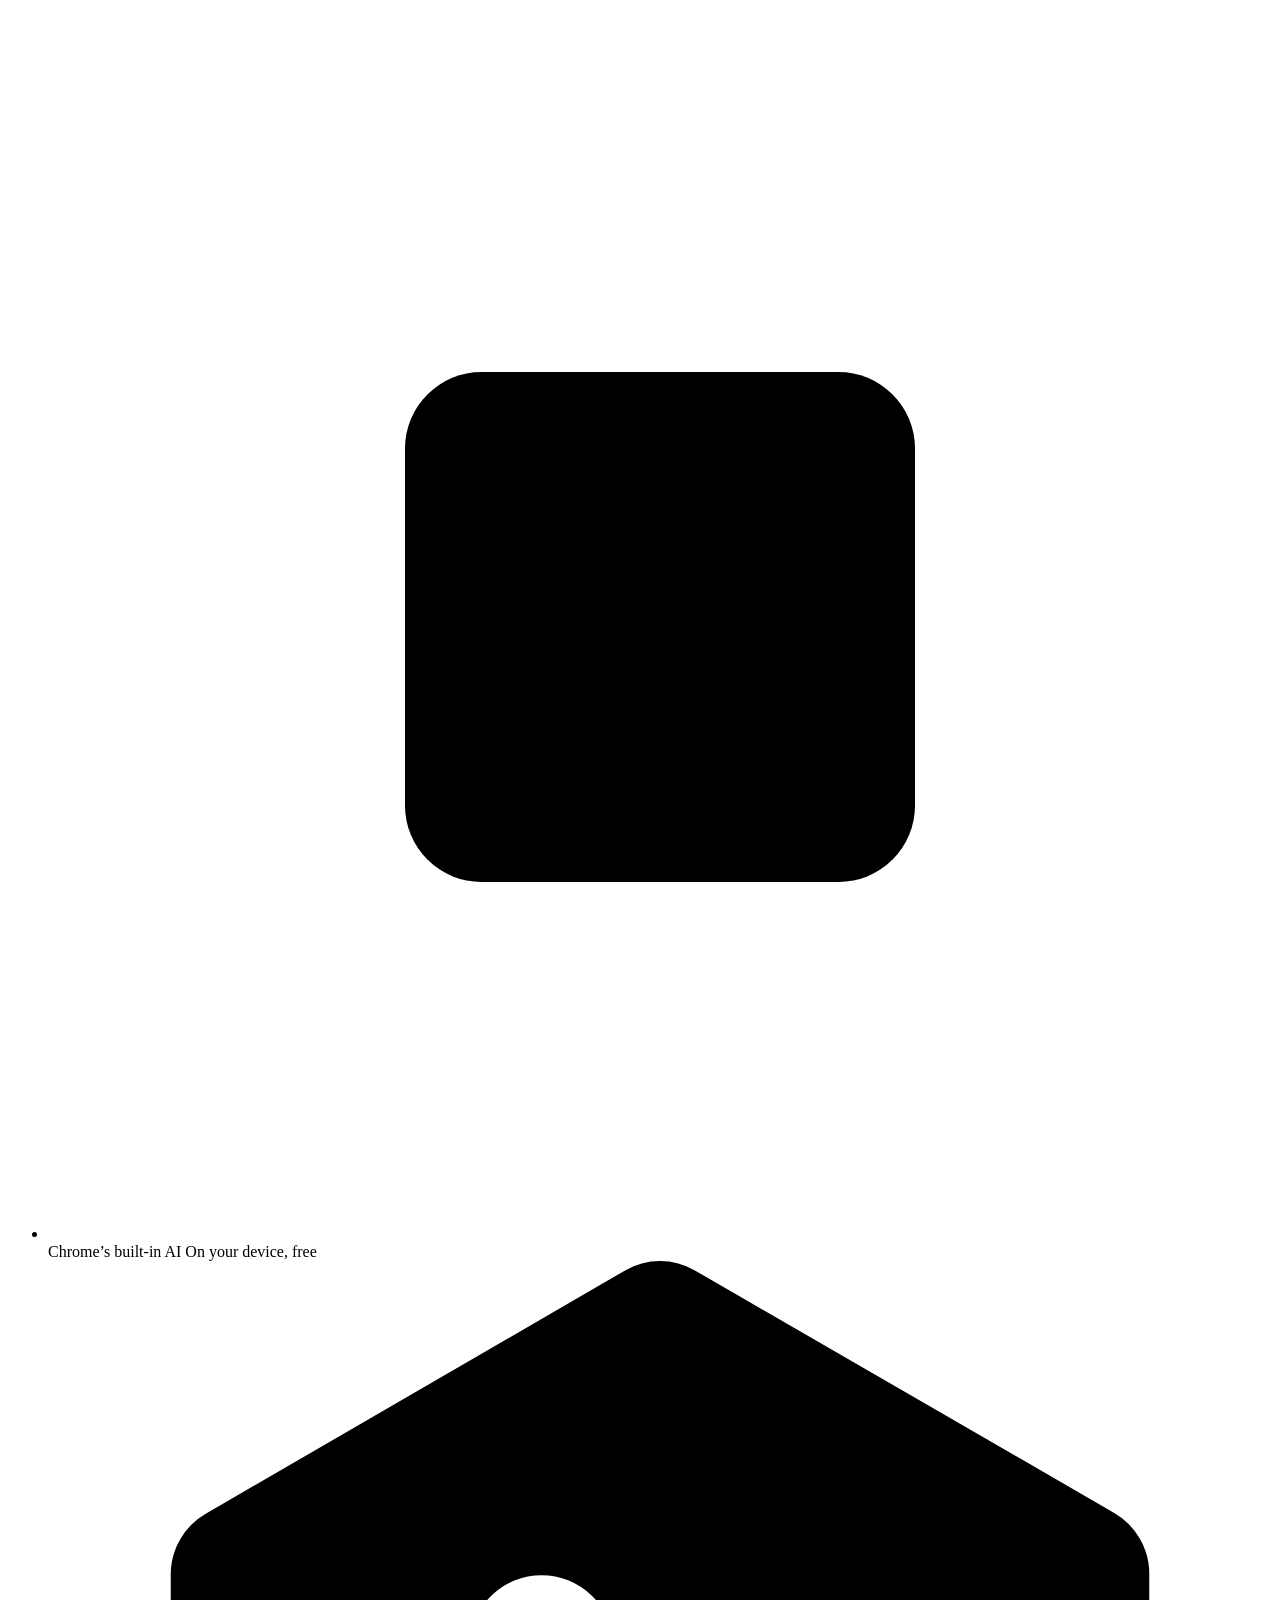
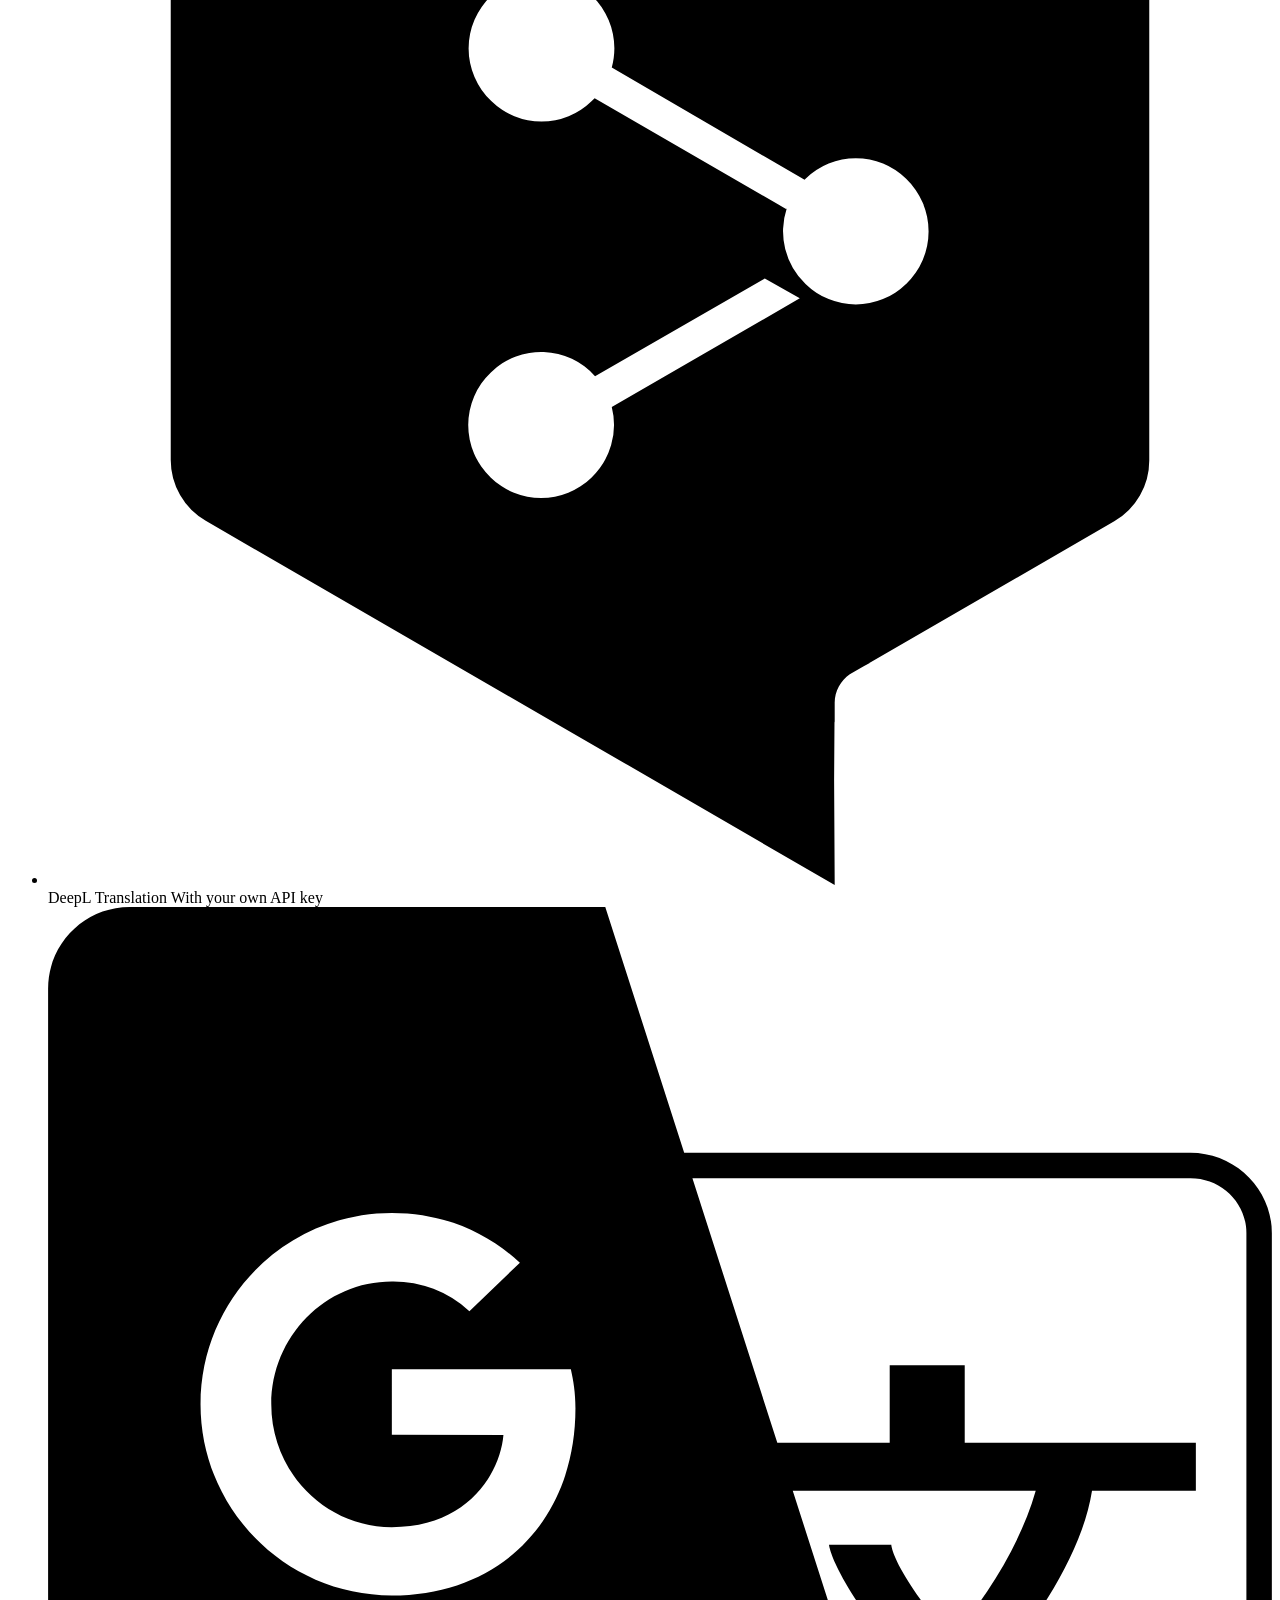
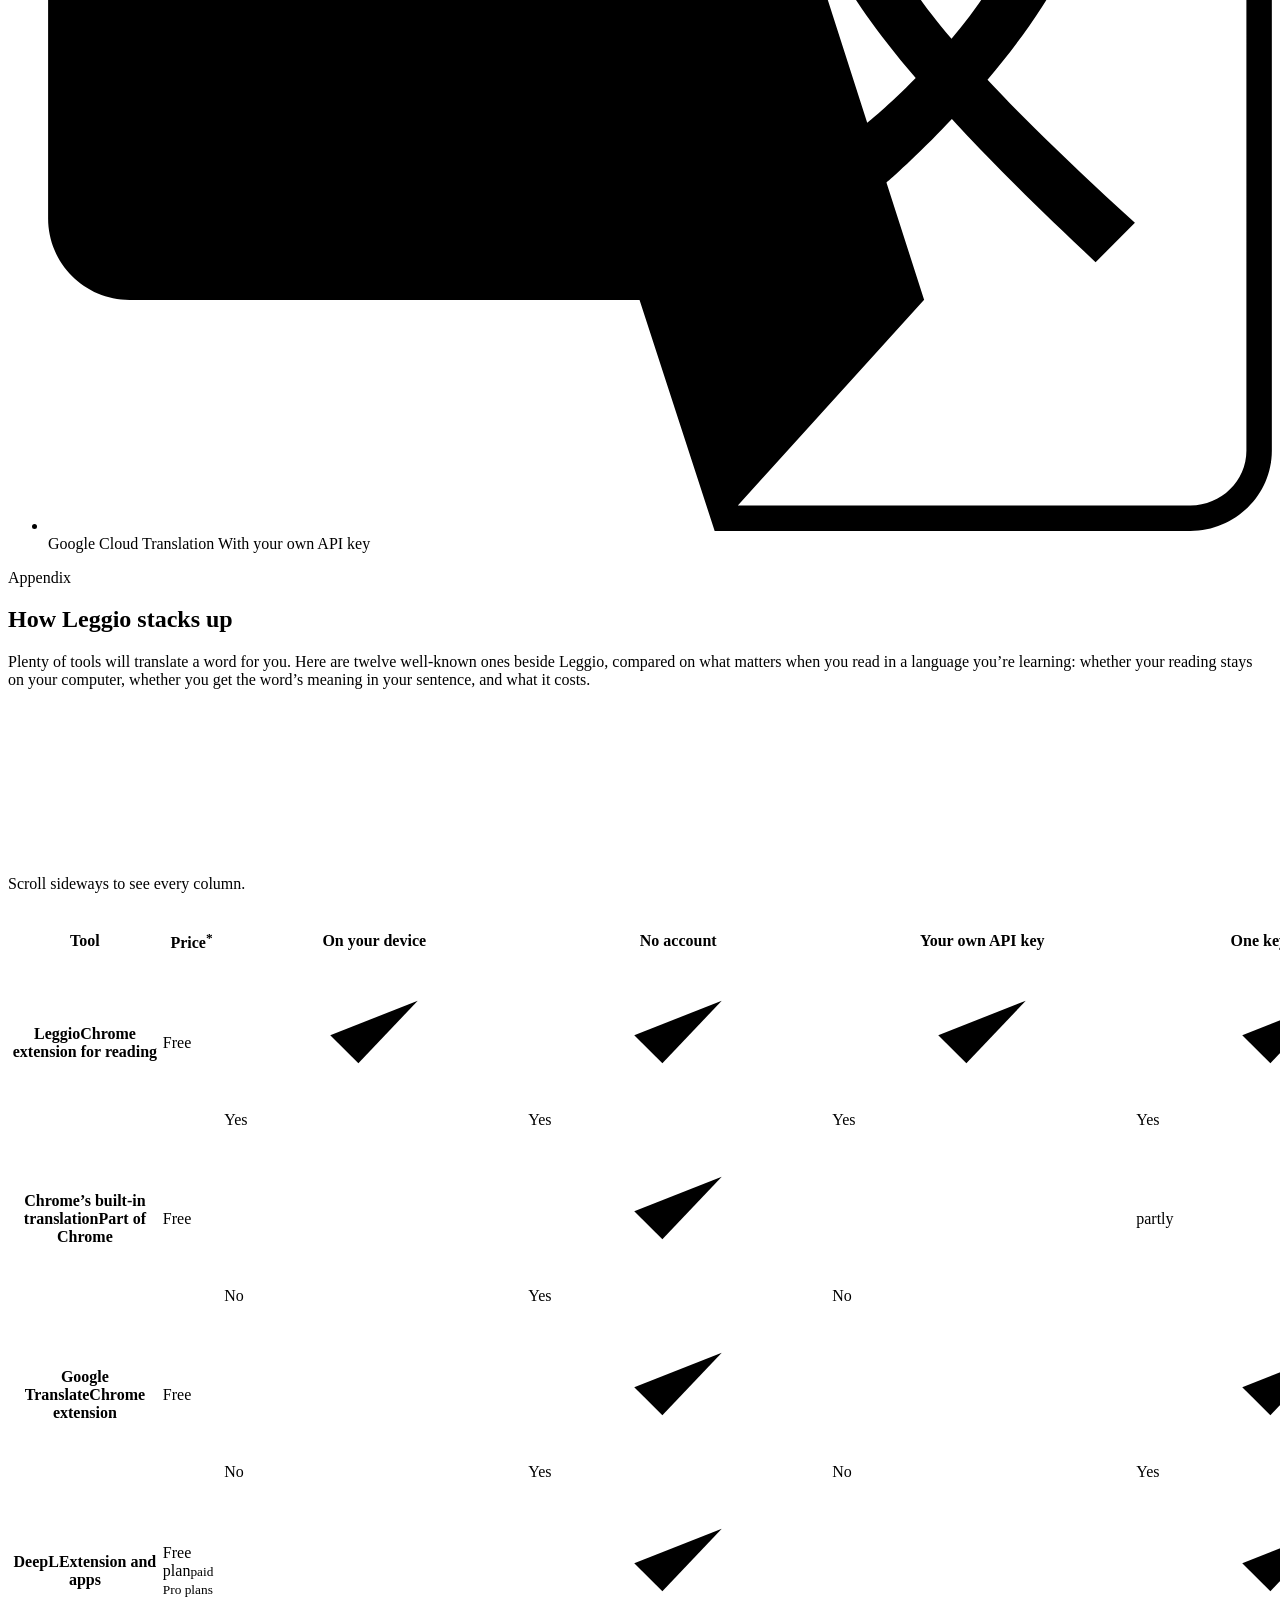
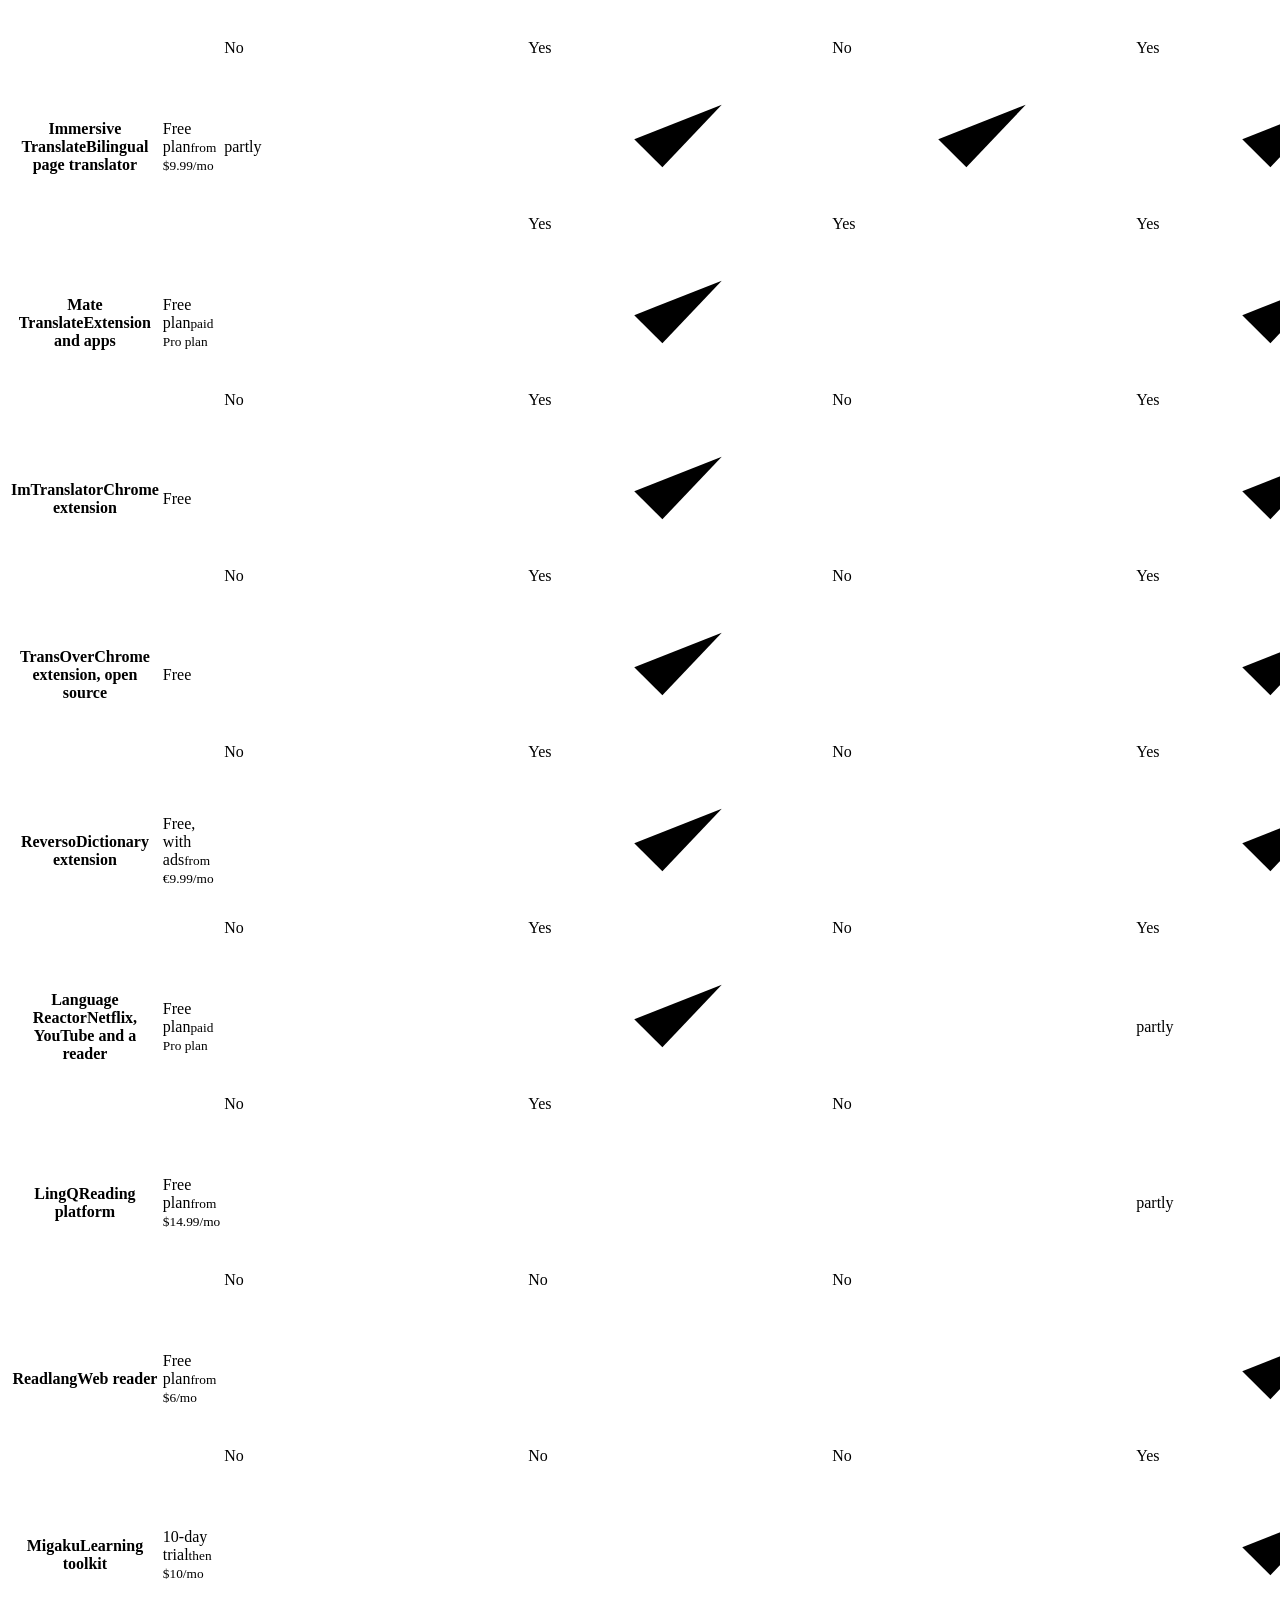
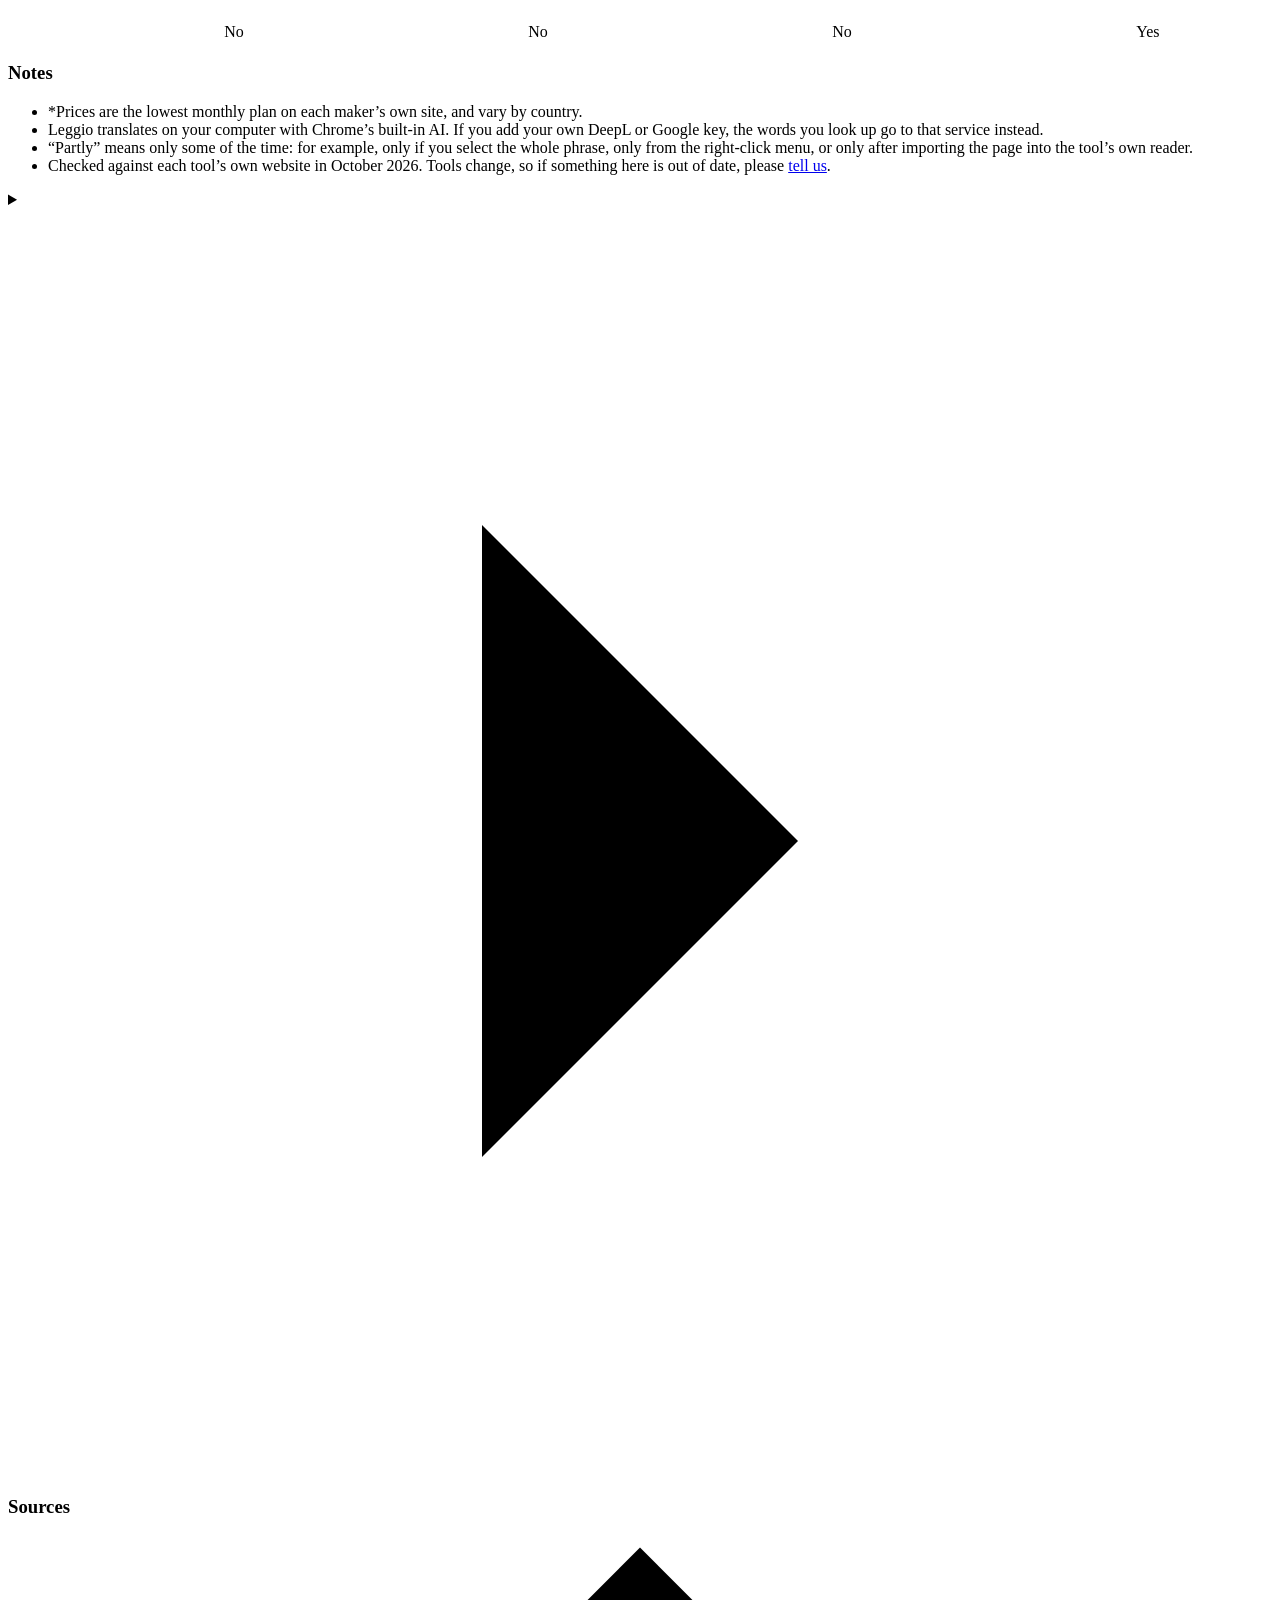
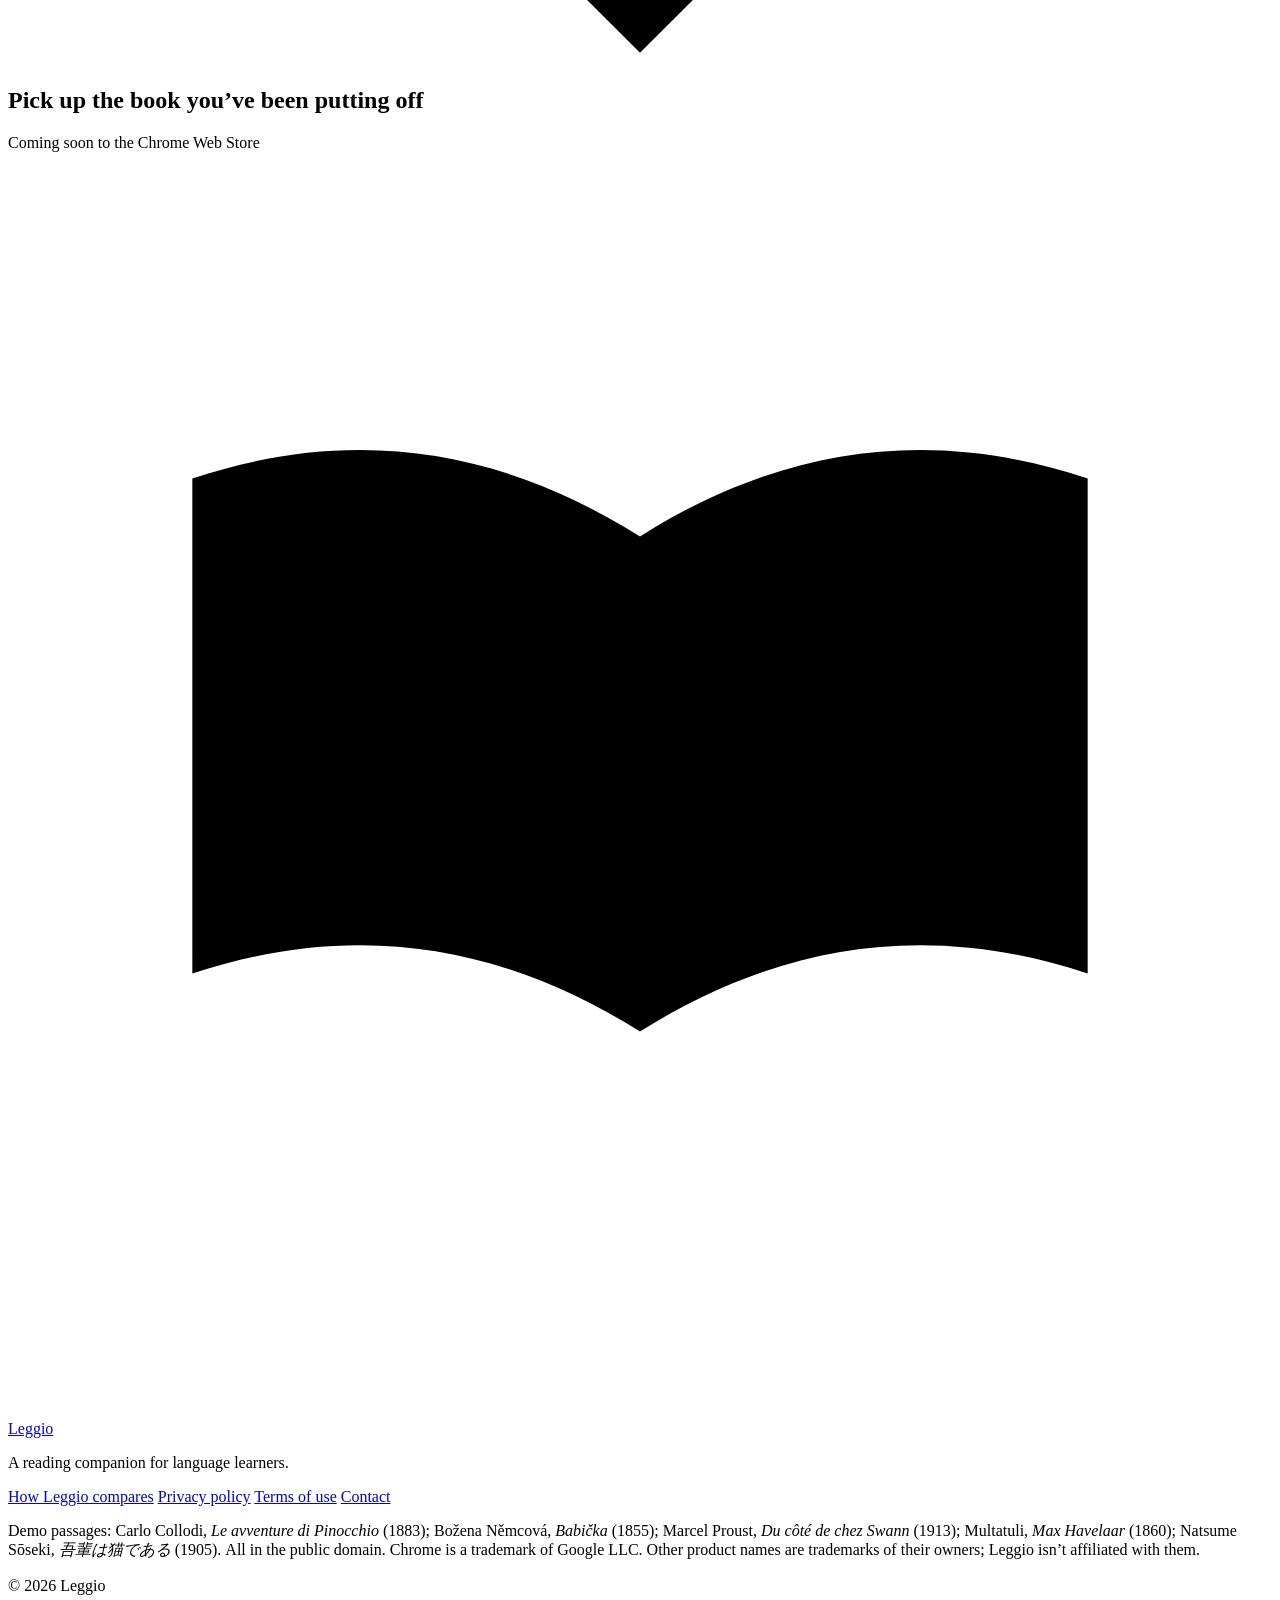
==== commit 693eaec5: "Point-and-press copy, an "Also in Leggio" list, one comparison group - Hero: "Point at a word and pr" ====
--- a/site/index.html
+++ b/site/index.html
@@ -52,7 +52,7 @@
       <div class="container hero__grid">
         <div class="hero__copy">
           <h1 id="hero-title">Read it in the original</h1>
-          <p class="hero__lede">Leggio is a free Chrome extension for language learners. Select a word and translate it with one button.</p>
+          <p class="hero__lede">Leggio is a free Chrome extension for language learners. Point at a word and press one key to see what it means in that sentence.</p>
           <div class="hero__actions">
             <a class="button button--primary" data-store-link data-label-live="Add to Chrome" data-label-pending="Coming soon to the Chrome Web Store">Coming soon to the Chrome Web Store</a>
           </div>
@@ -177,8 +177,8 @@
               </div>
             </figure>
             <div class="step__text">
-              <h3>Select what stops you</h3>
-              <p>The translation appears next to the words you selected, and the page stays in the original. You read on without switching tabs.</p>
+              <h3>Point at what stops you</h3>
+              <p>Rest the pointer on a word and press T, or select a whole phrase. Its meaning in that sentence appears beside it, and the page stays in the original. You read on without switching tabs.</p>
             </div>
           </li>
           <li class="step">
@@ -189,10 +189,28 @@
             </figure>
             <div class="step__text">
               <h3>Keep the words worth keeping</h3>
-              <p>Save a word and it goes to your list, stored in your browser, ready when you come back to it.</p>
+              <p>Save a word and it goes to your list with the sentence you found it in, stored in your browser. Export the list for Anki or a spreadsheet whenever you like.</p>
             </div>
           </li>
         </ol>
+
+        <section class="extras" aria-labelledby="extras-title">
+          <h3 class="extras__title" id="extras-title">Also in Leggio</h3>
+          <dl class="extras__list">
+            <div>
+              <dt>Idioms</dt>
+              <dd>When a word is part of an idiom, you get the idiom’s meaning, not its words’: <i lang="it">piove a catinelle</i> is “it’s raining cats and dogs”. Some 88,000 idioms from Wiktionary, in every language Leggio reads.</dd>
+            </div>
+            <div>
+              <dt>Scanned books</dt>
+              <dd>Pages that are only pictures of text are read on your computer, so a scanned novel works like any other PDF. Nothing is uploaded.</dd>
+            </div>
+            <div>
+              <dt>Hear it</dt>
+              <dd>Any word or sentence read aloud in its own language, so you know how it sounds as well as what it means.</dd>
+            </div>
+          </dl>
+        </section>
       </article>
     </div>
   </section>
@@ -239,7 +257,7 @@
       <article class="leaf">
         <header class="runhead leaf__runhead"><span>Appendix</span></header>
         <div class="compare__grid">
-          <h2 id="compare-title">Other ways to look a word up</h2>
+          <h2 id="compare-title">How Leggio stacks up</h2>
           <div class="compare__intro">
             <p>Plenty of tools will translate a word for you. Here are twelve well-known ones beside Leggio, compared on what matters when you read in a language you’re learning: whether your reading stays on your computer, whether you get the word’s meaning in your sentence, and what it costs.</p>
           </div>
@@ -285,7 +303,6 @@
                 </tr>
               </tbody>
               <tbody>
-                <tr class="compare__section"><th scope="rowgroup" colspan="11"><span>Translators</span></th></tr>
                 <tr>
                   <th scope="row">Chrome’s built-in translation<span class="compare__kind">Part of Chrome</span></th>
                   <td><span class="compare__price compare__price--free">Free</span></td>
@@ -390,9 +407,6 @@
                   <td><span class="mark mark--part">partly</span></td>
                   <td><span class="mark mark--part">partly</span></td>
                 </tr>
-              </tbody>
-              <tbody>
-                <tr class="compare__section"><th scope="rowgroup" colspan="11"><span>Tools for learners</span></th></tr>
                 <tr>
                   <th scope="row">Language Reactor<span class="compare__kind">Netflix, YouTube and a reader</span></th>
                   <td><span class="compare__price">Free plan<small>paid Pro plan</small></span></td>
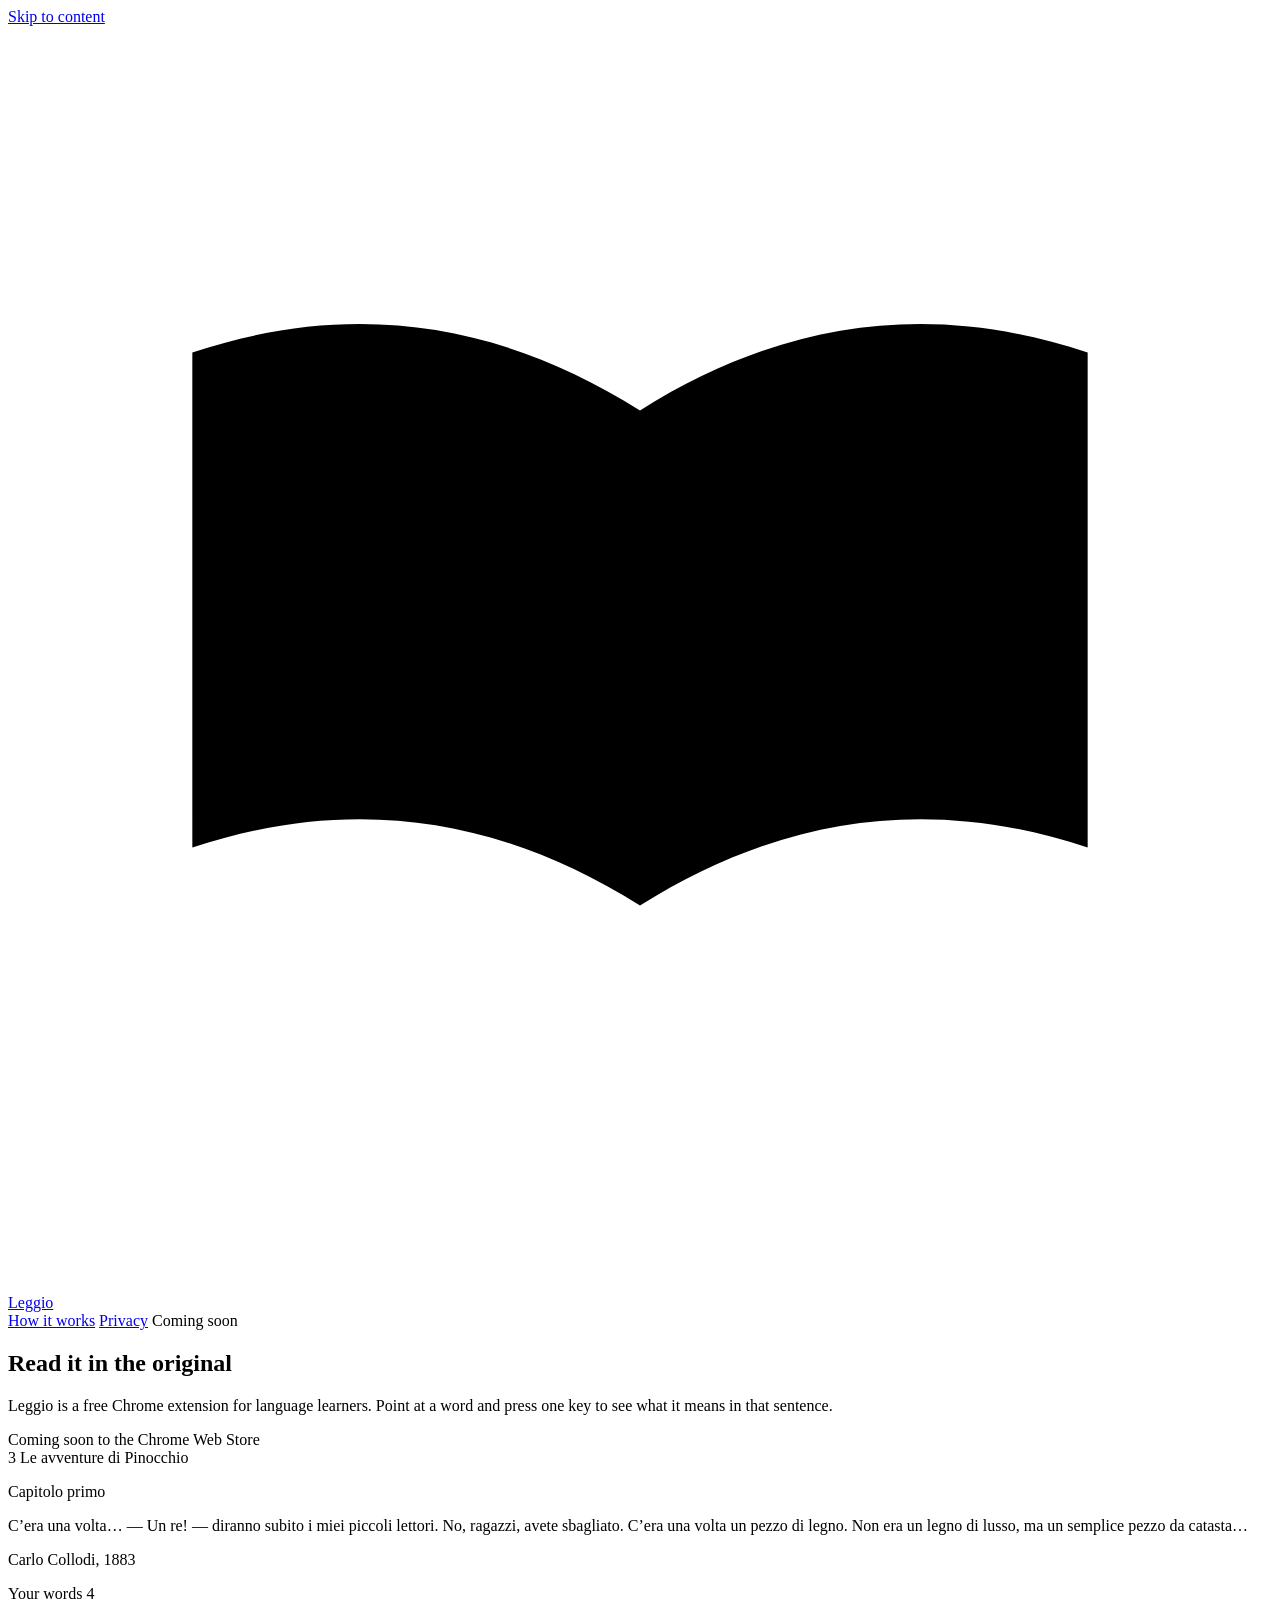
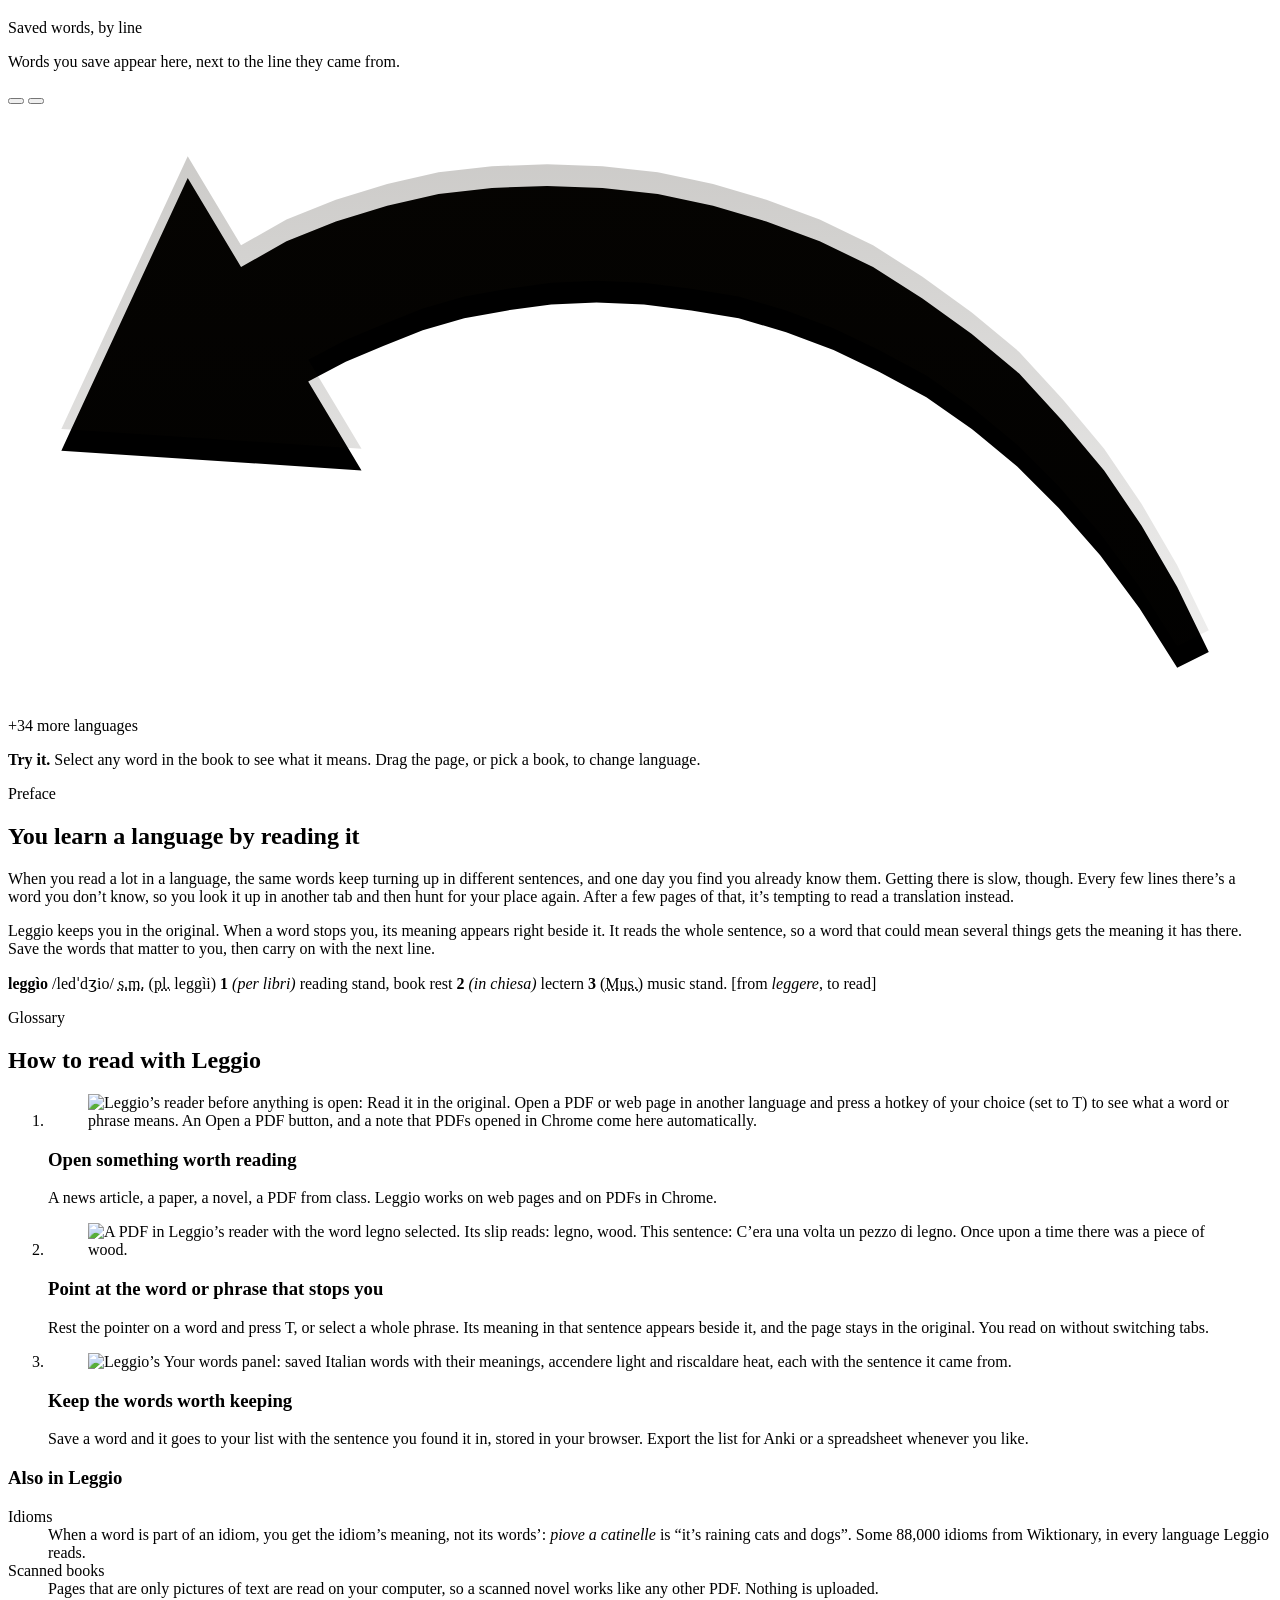
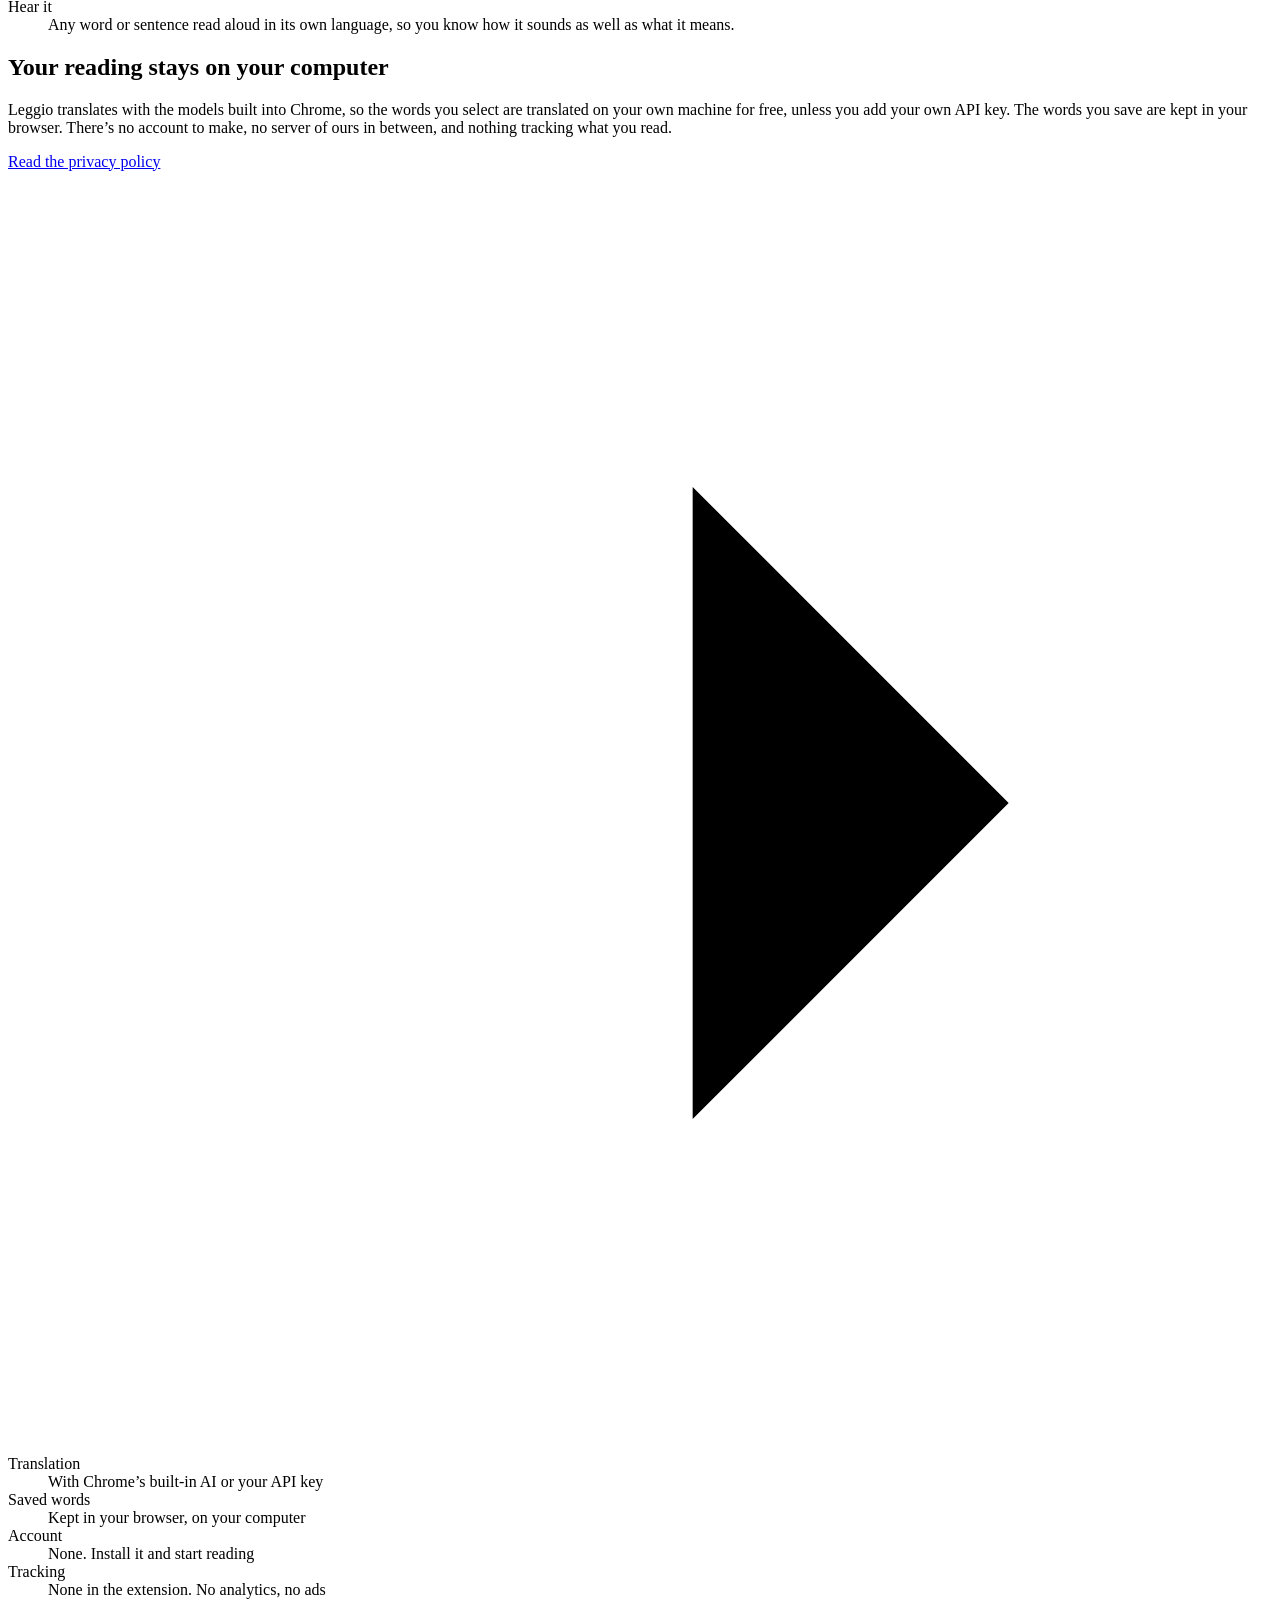
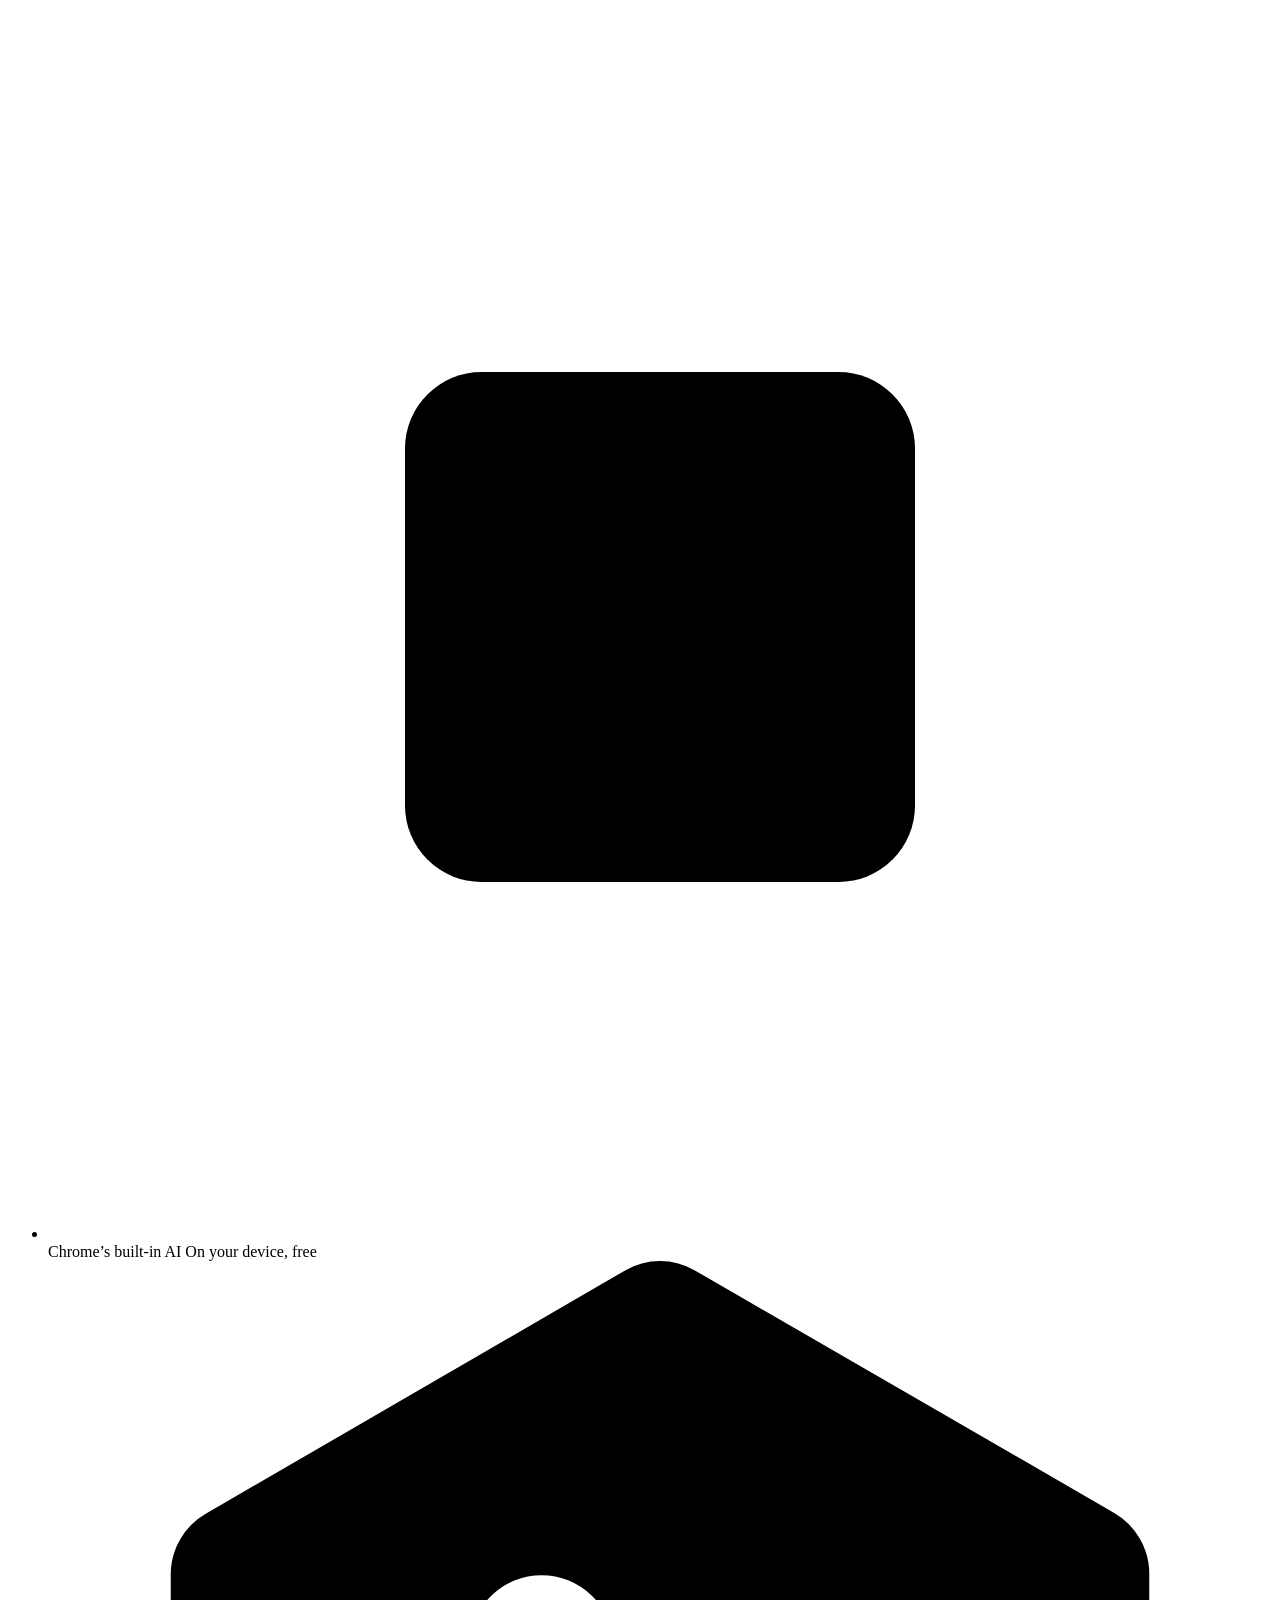
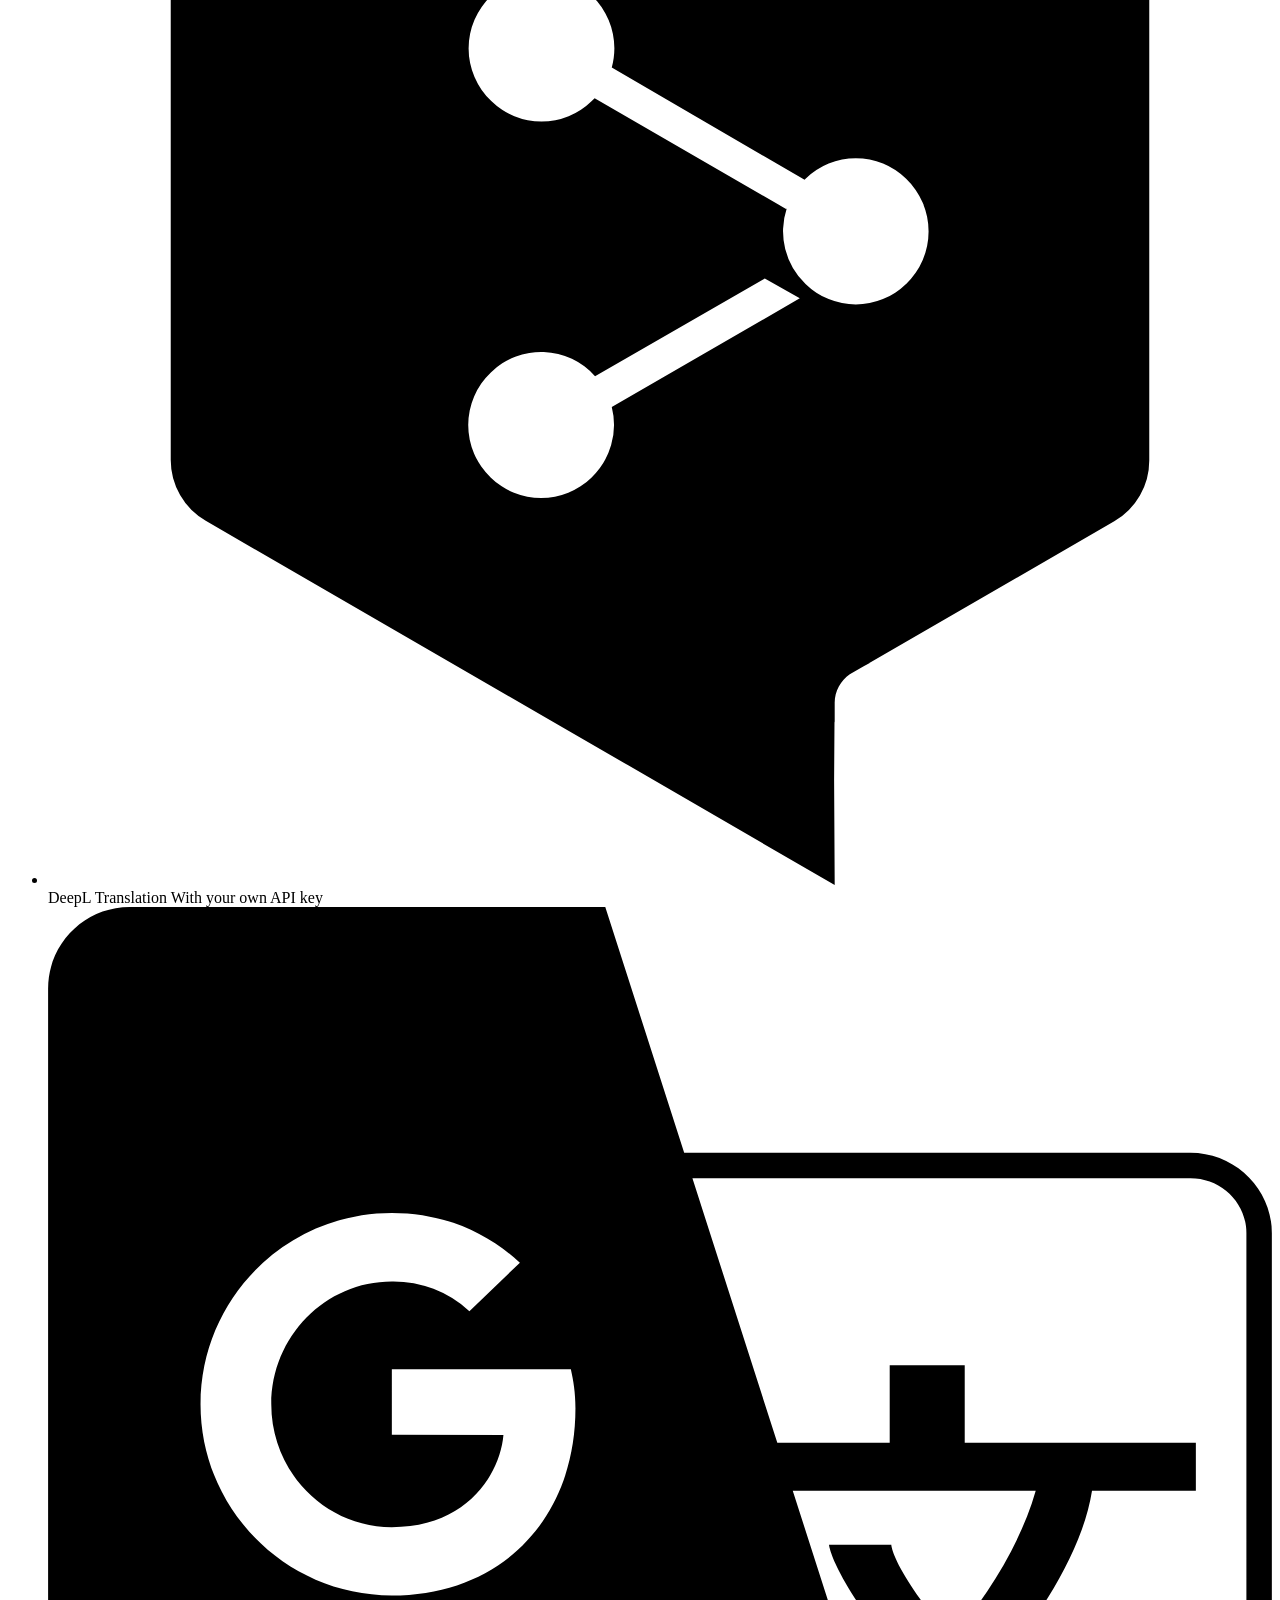
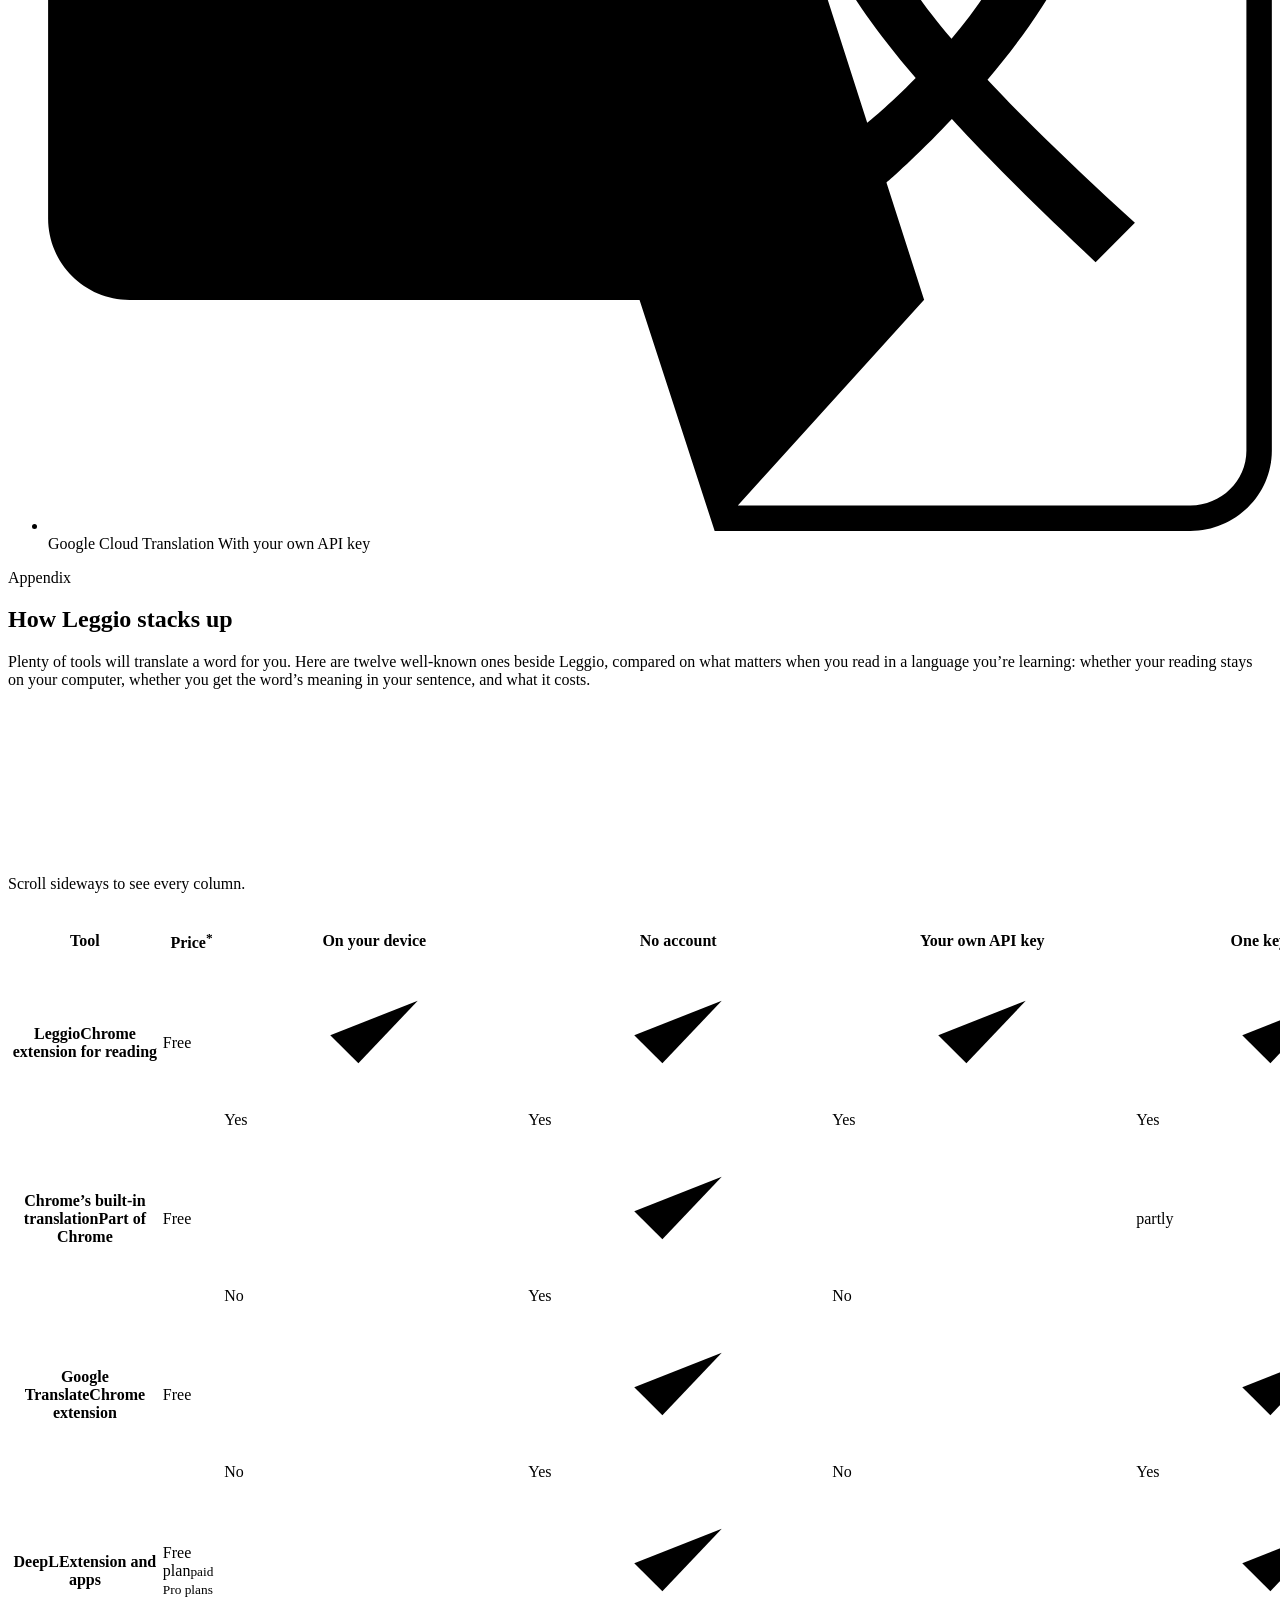
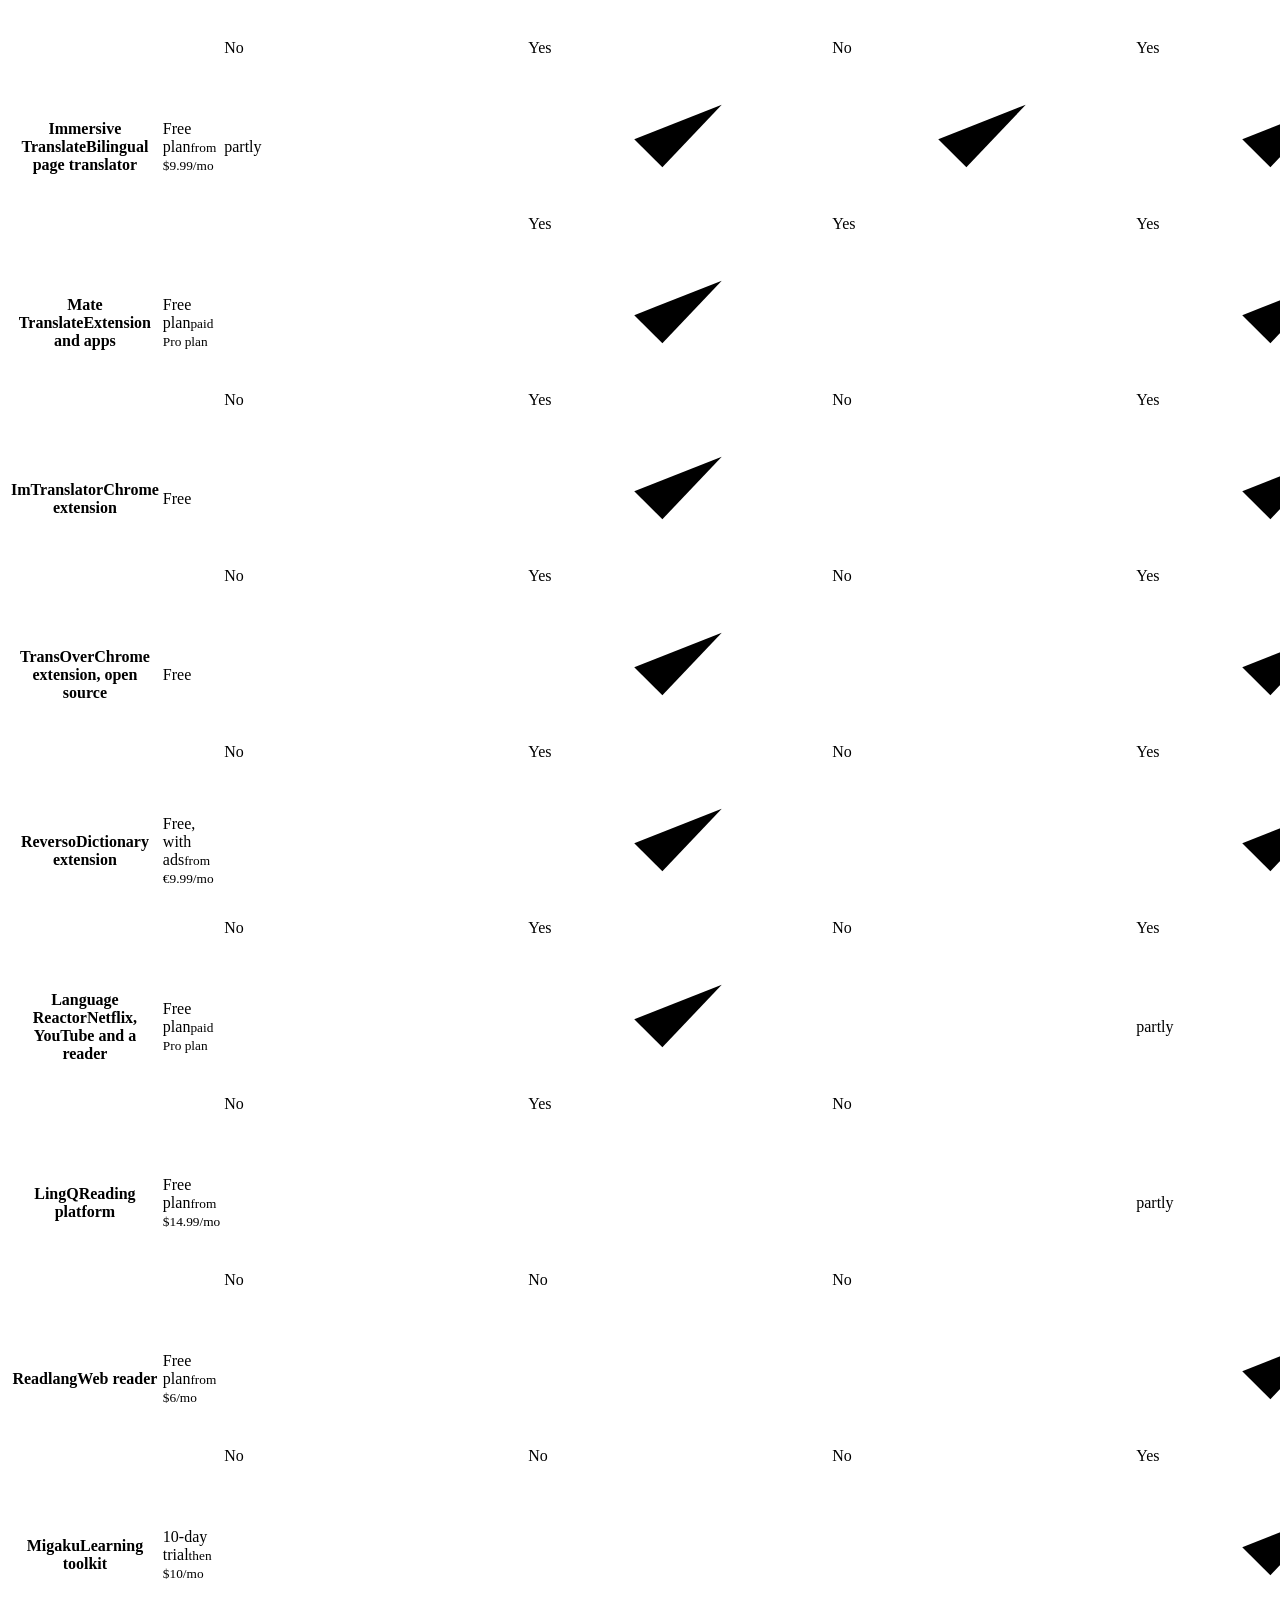
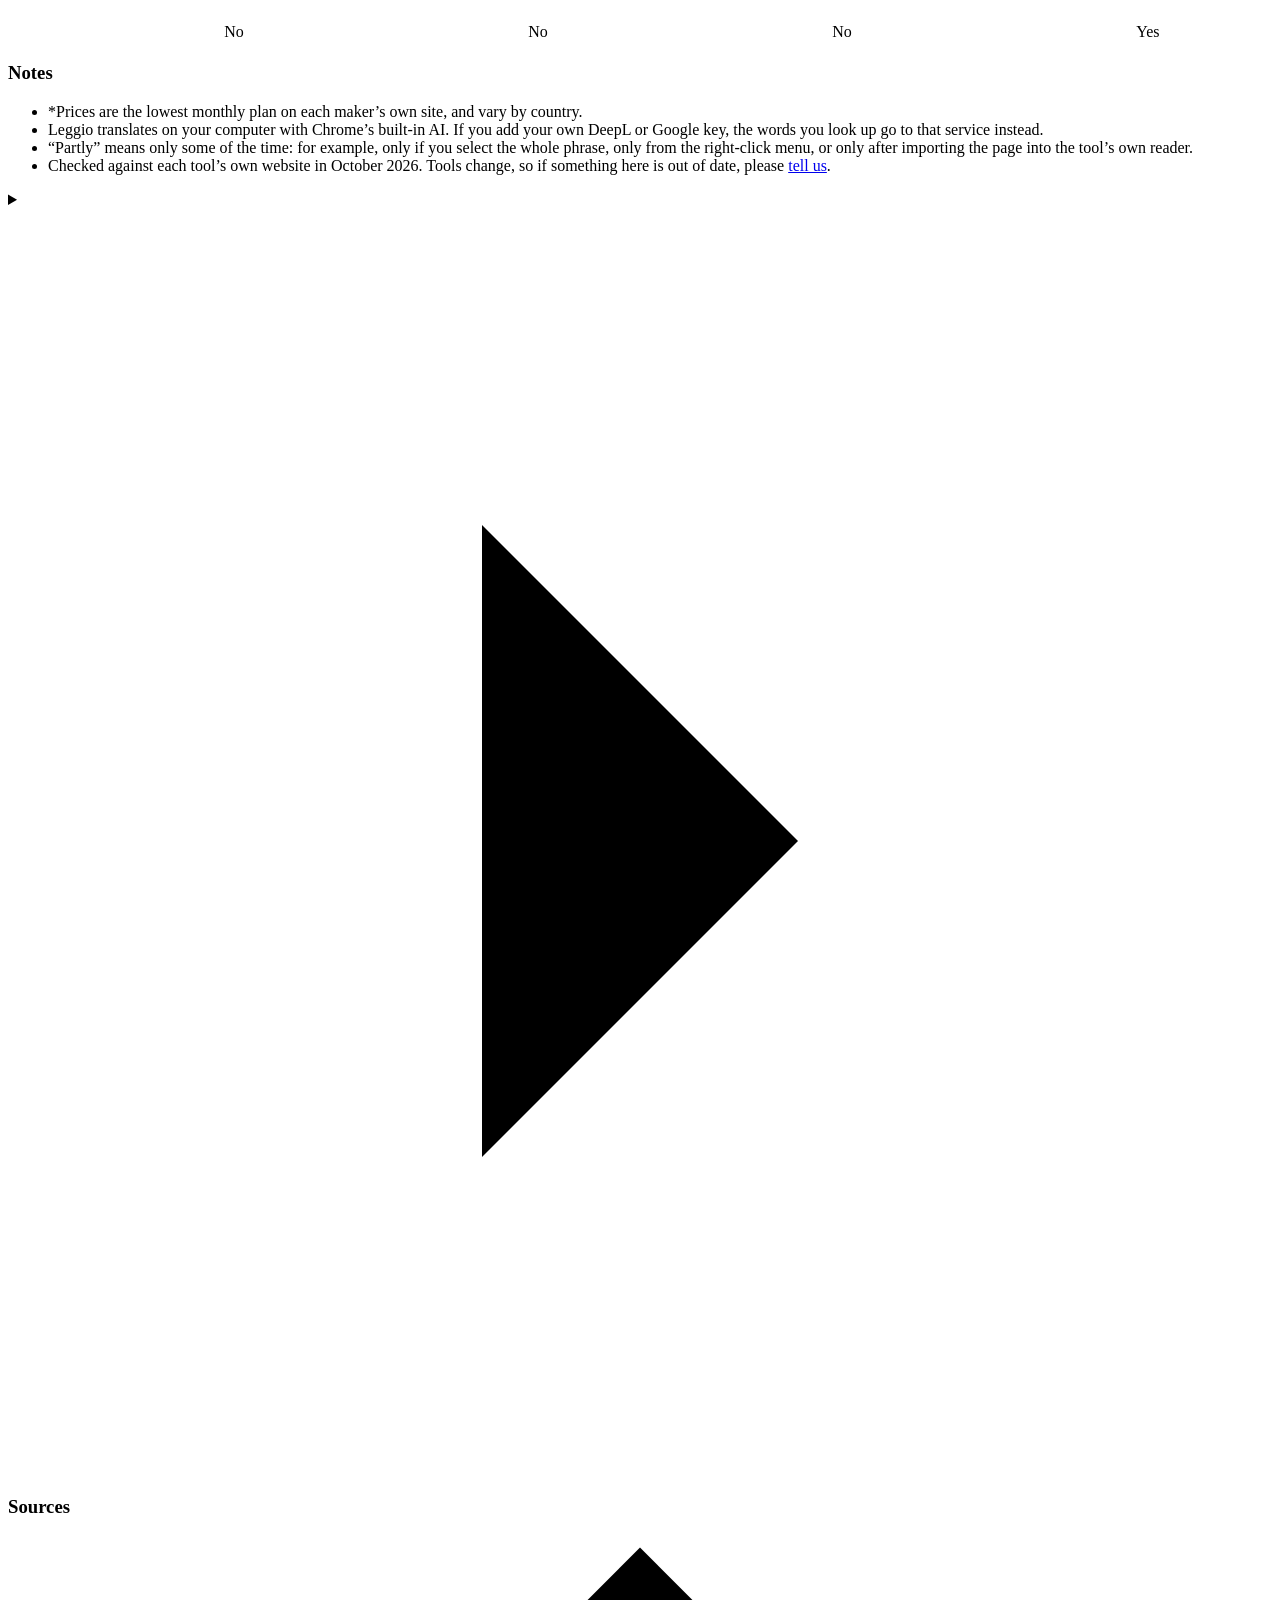
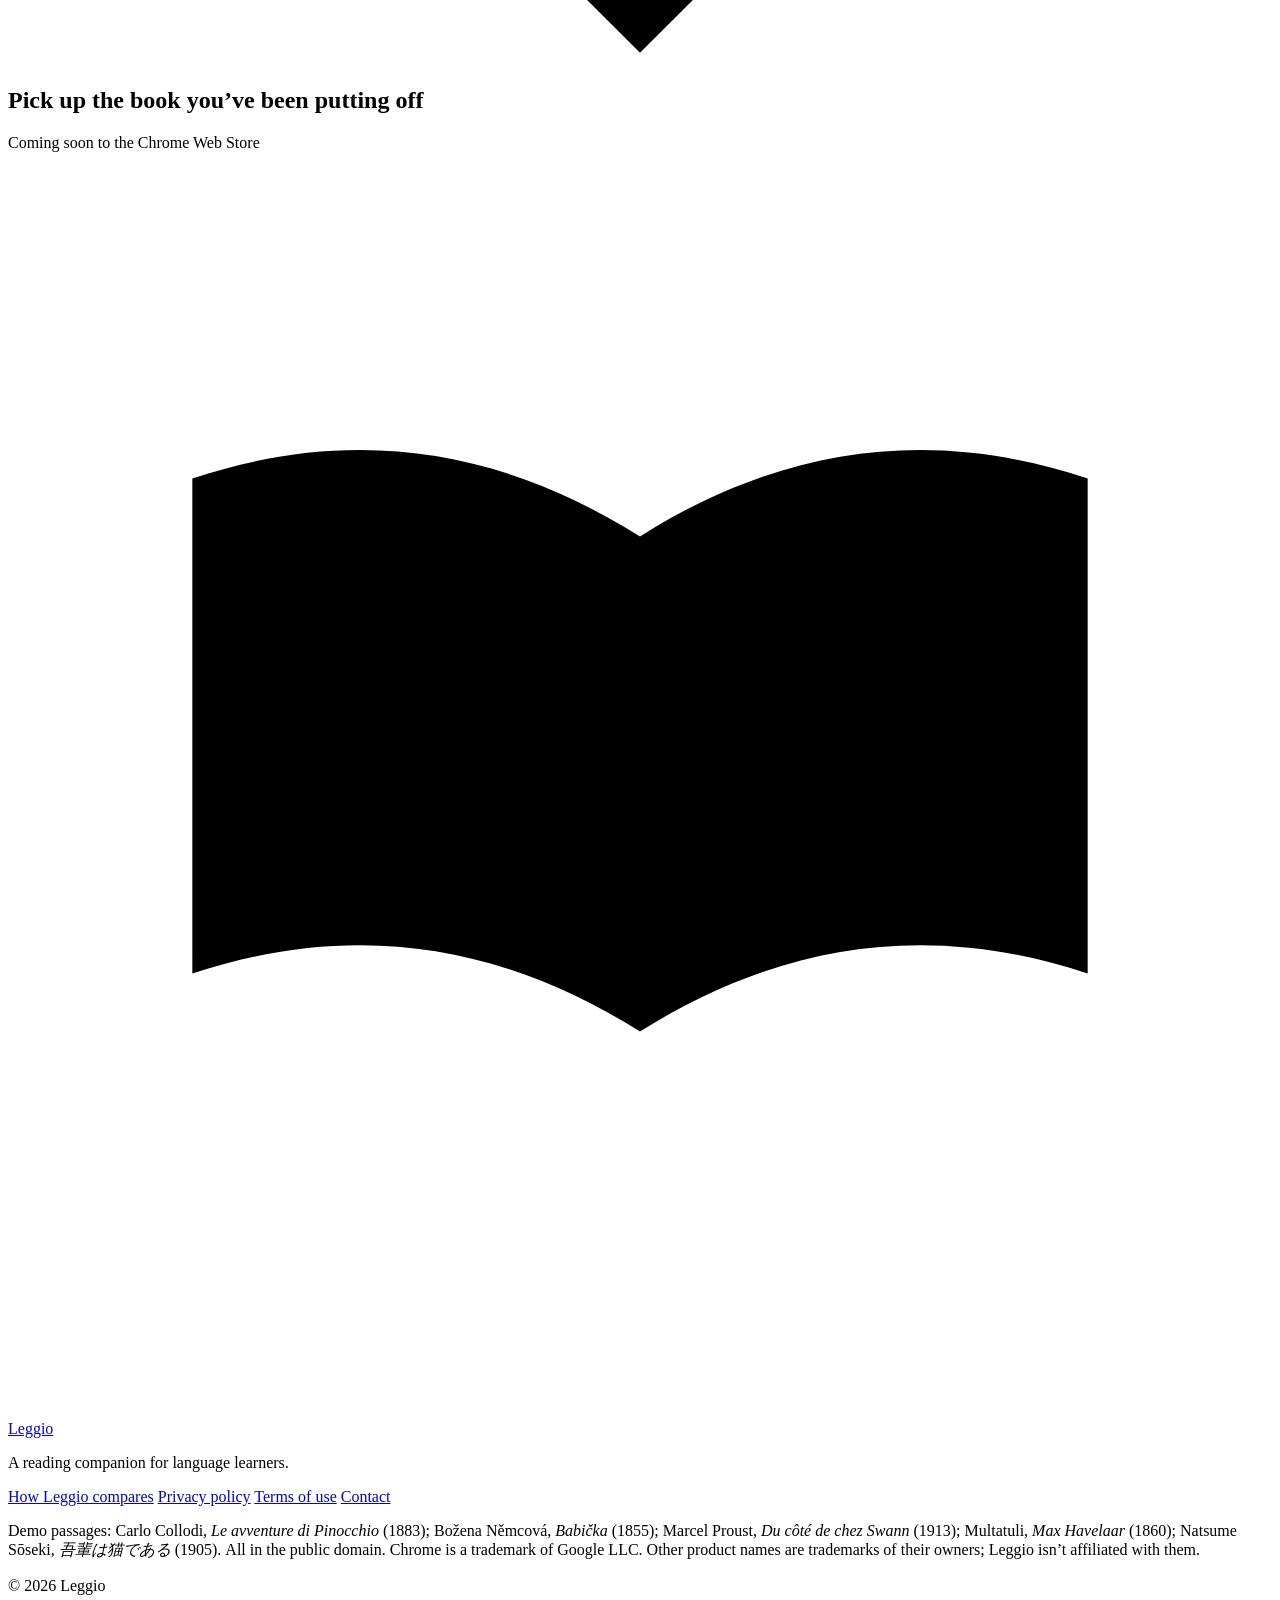
==== commit a8d37c4f: "Step 2: "Point at the word or phrase that stops you" Co-Authored-By: Claude Opus 5.5 <noreply@anthro" ====
--- a/site/index.html
+++ b/site/index.html
@@ -177,7 +177,7 @@
               </div>
             </figure>
             <div class="step__text">
-              <h3>Point at what stops you</h3>
+              <h3>Point at the word or phrase that stops you</h3>
               <p>Rest the pointer on a word and press T, or select a whole phrase. Its meaning in that sentence appears beside it, and the page stays in the original. You read on without switching tabs.</p>
             </div>
           </li>
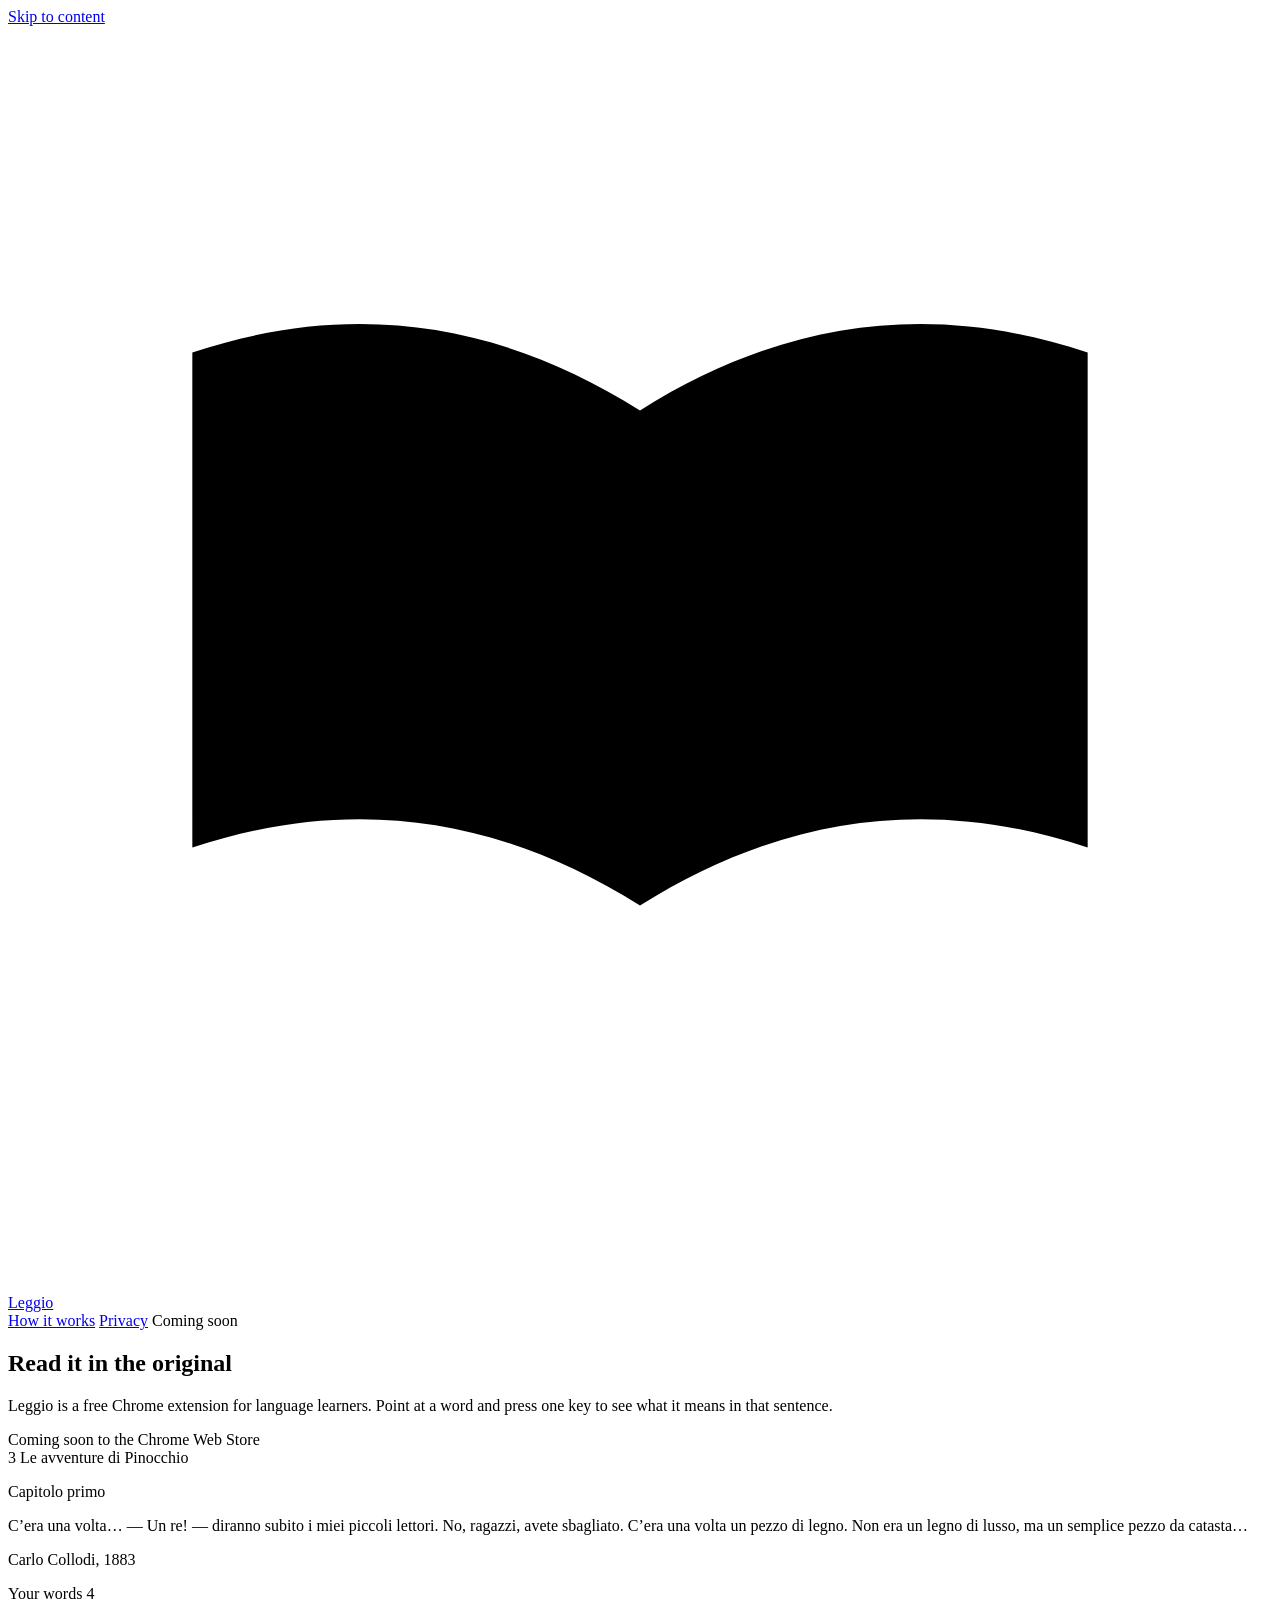
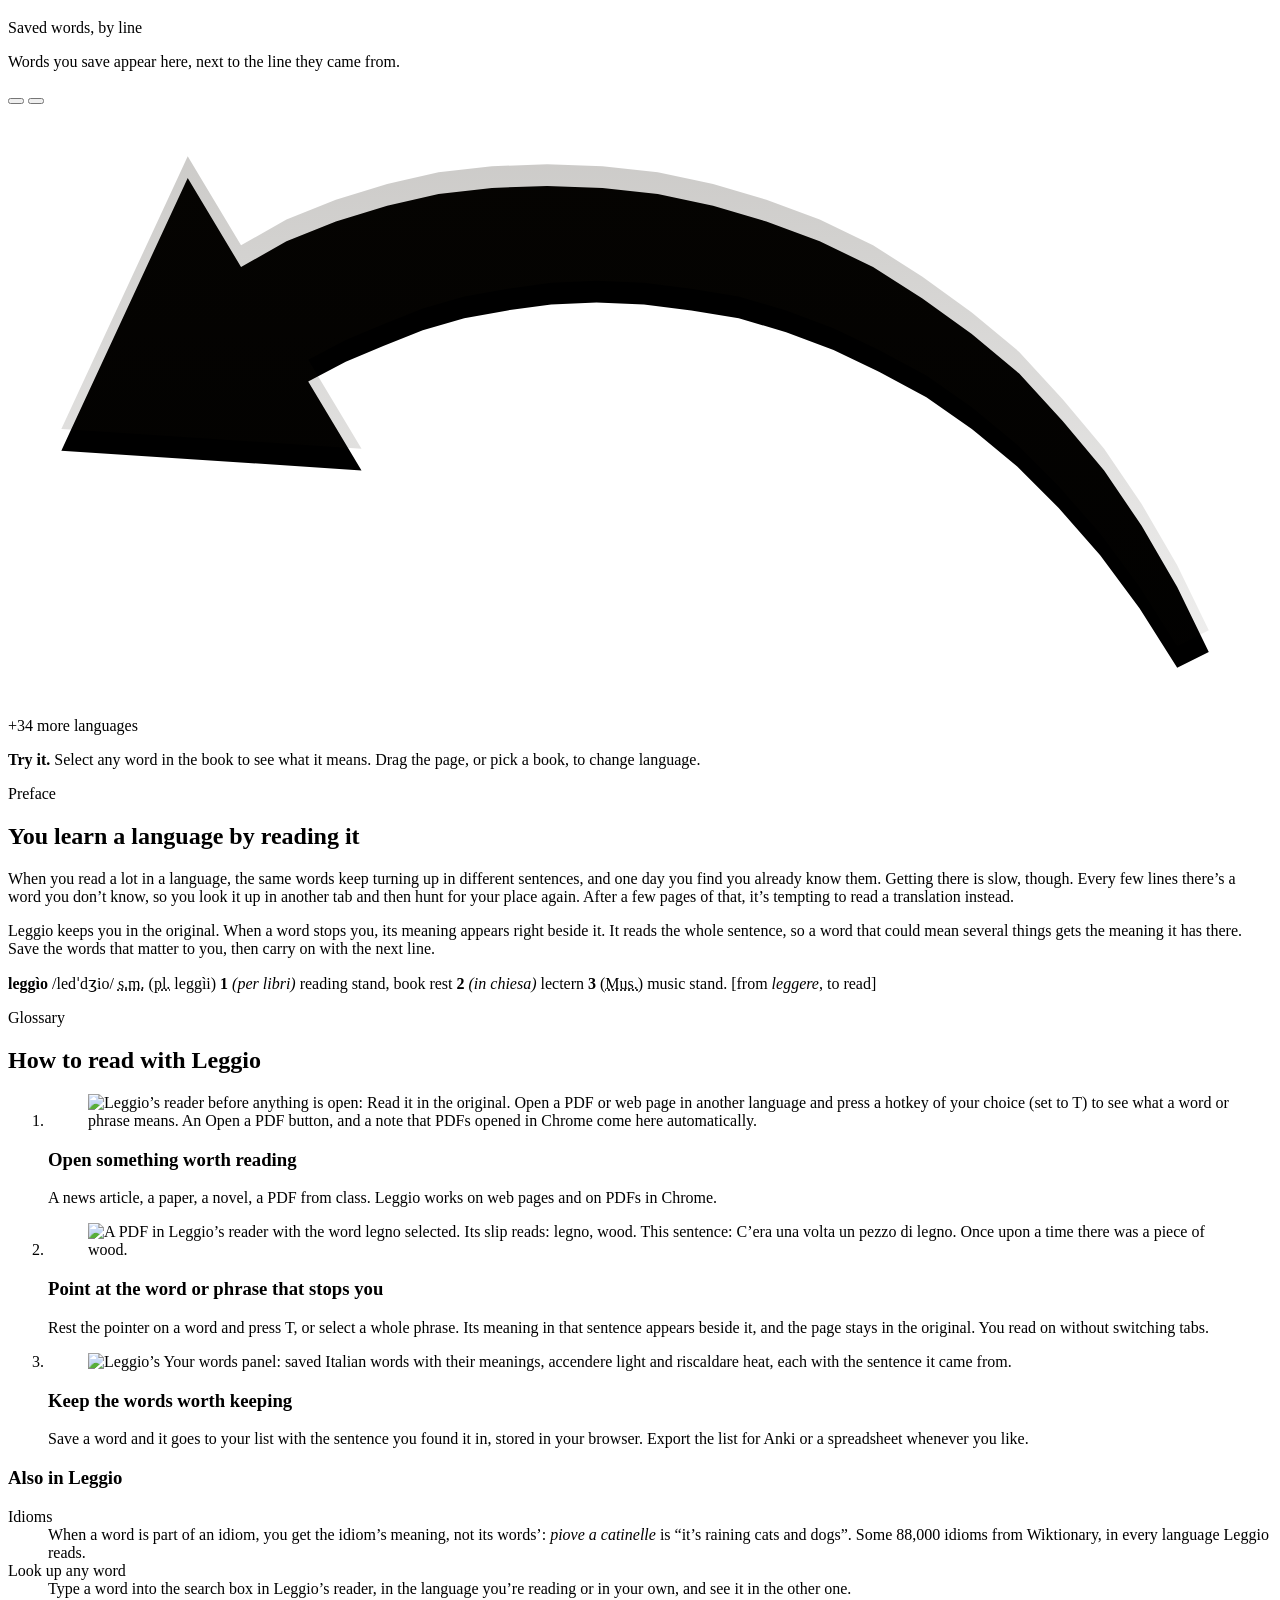
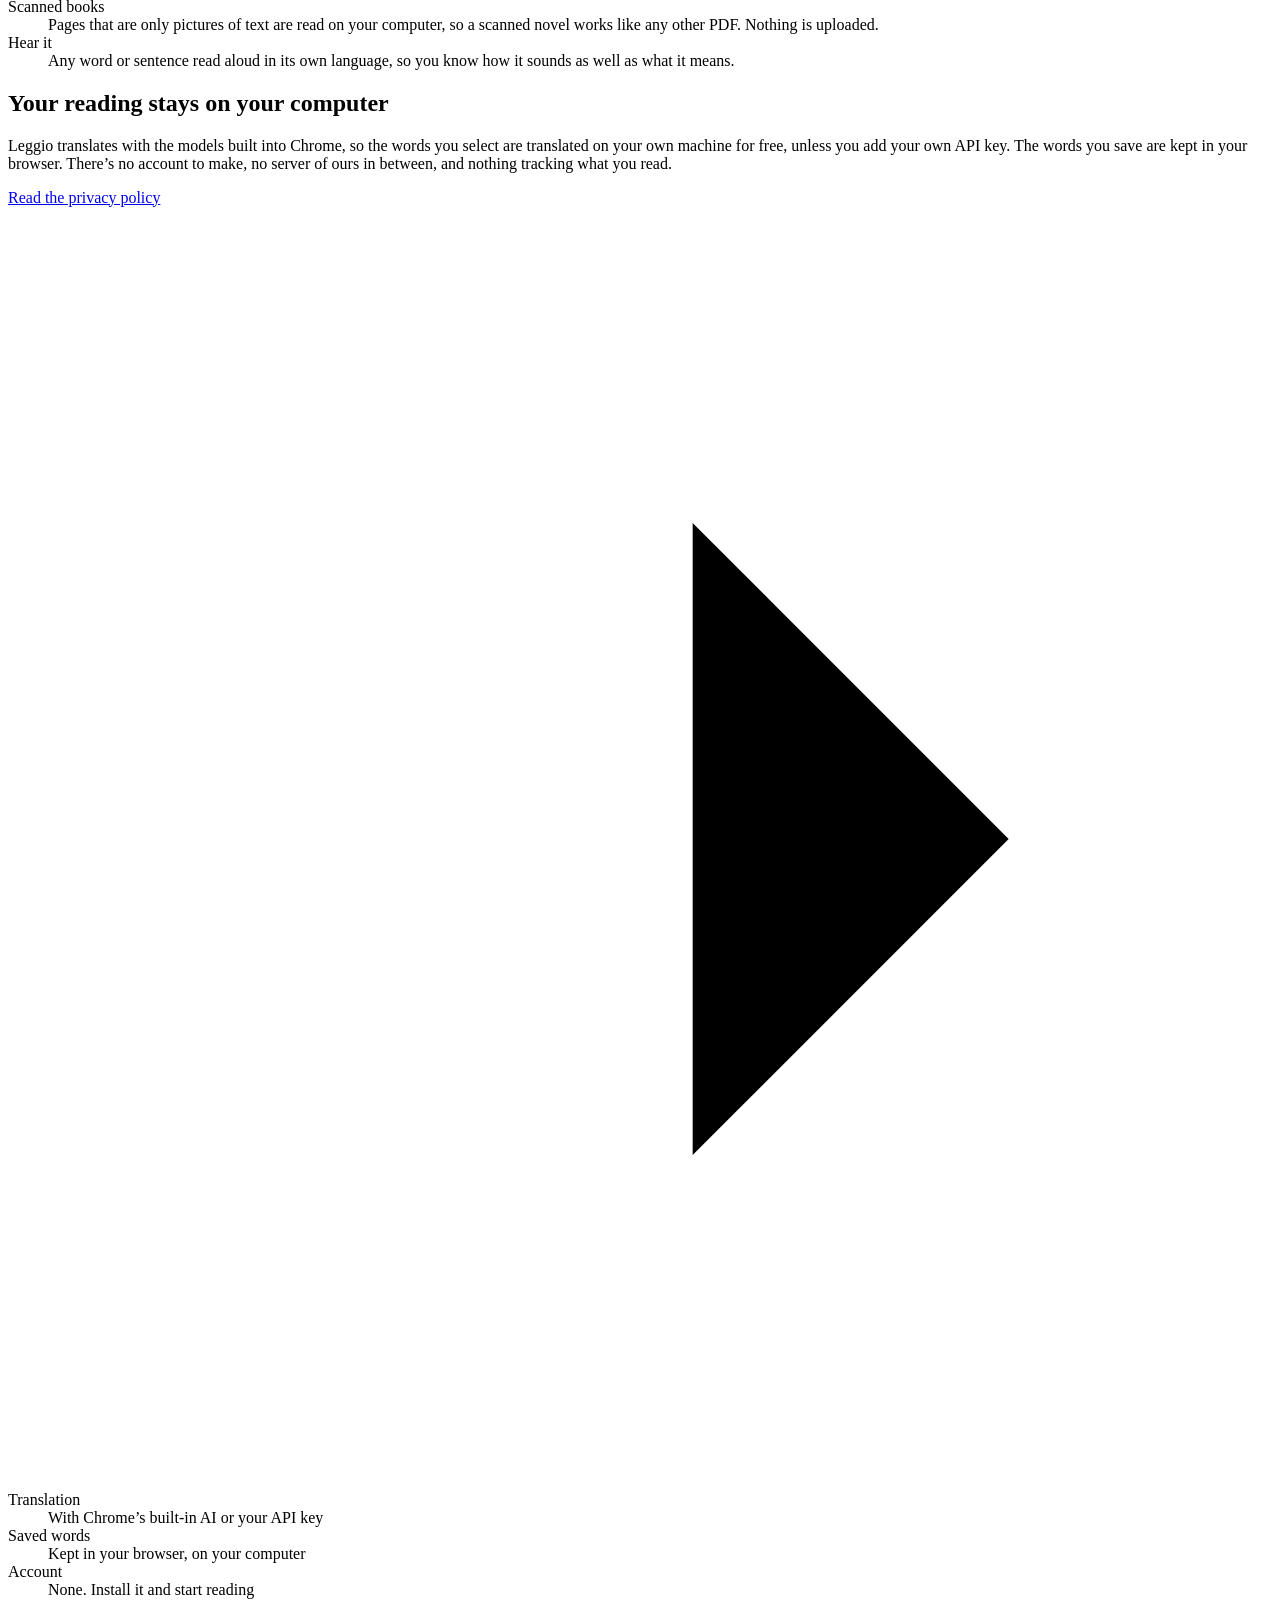
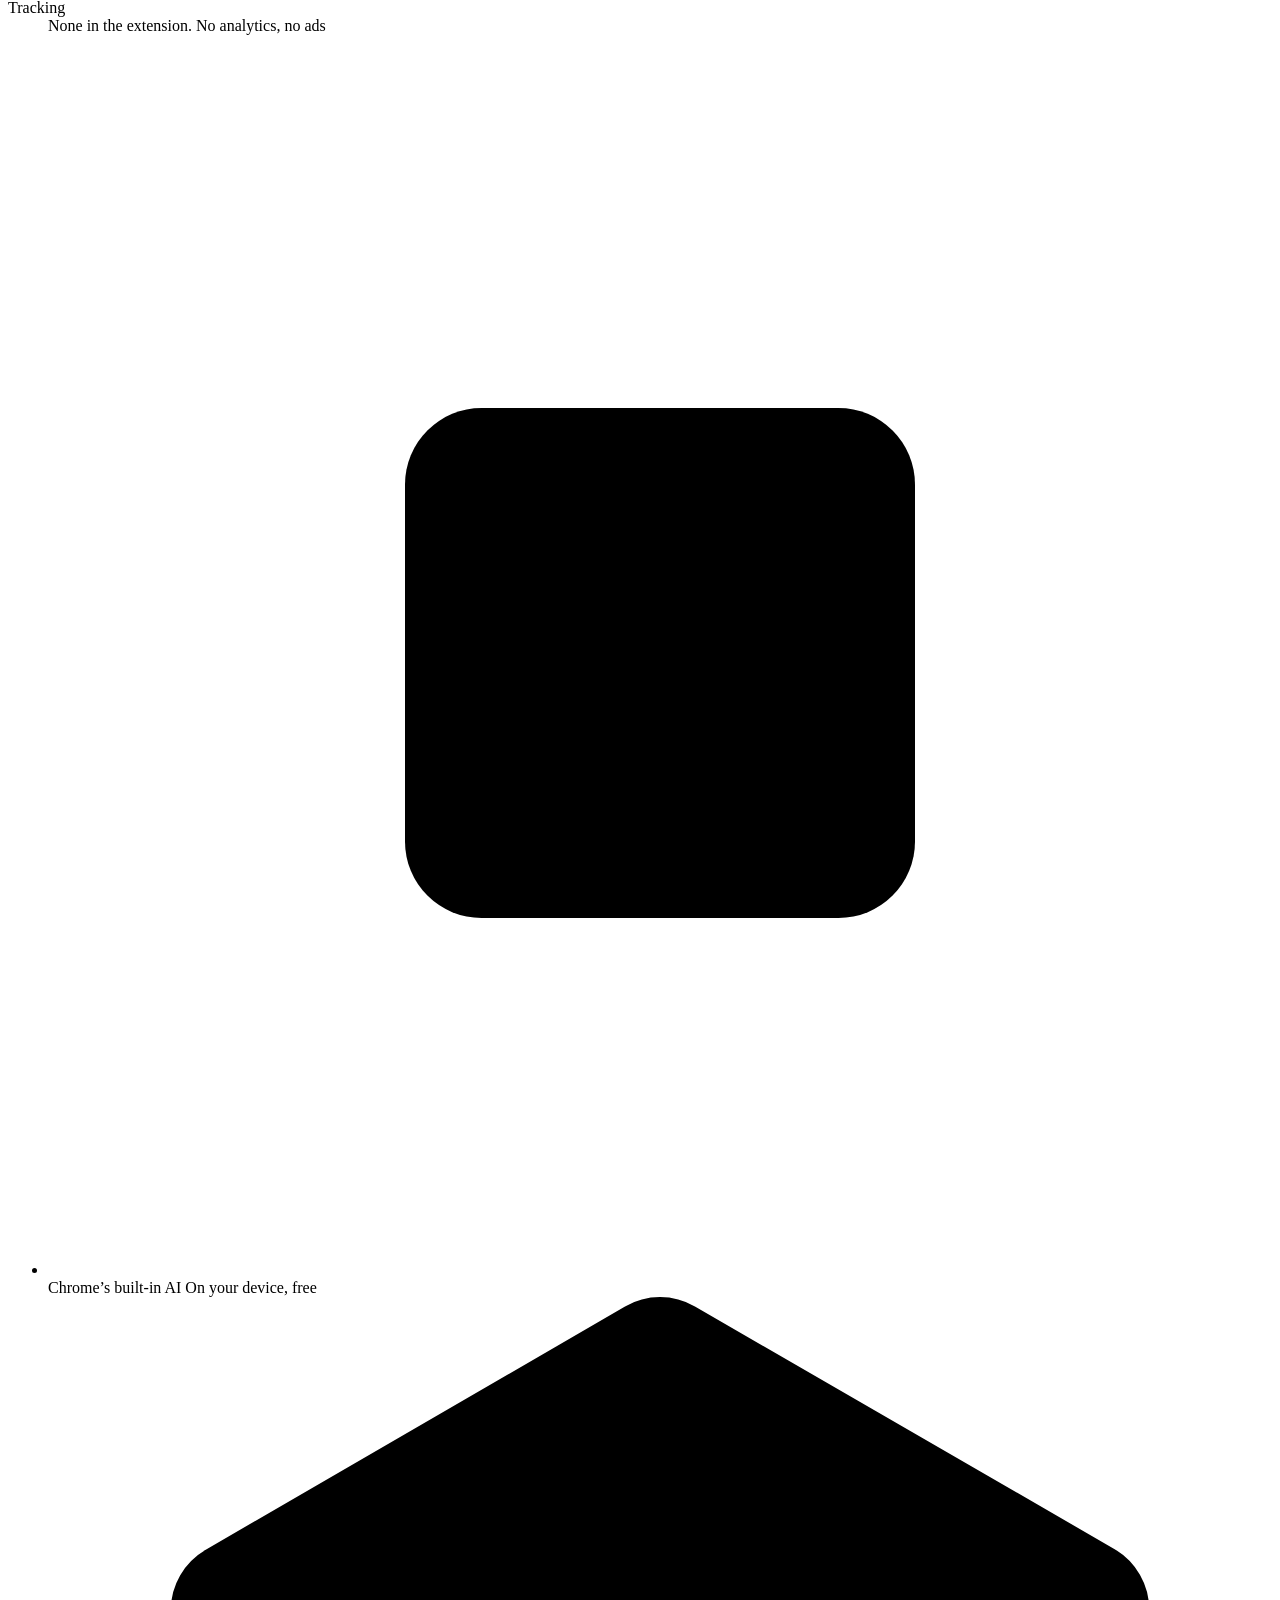
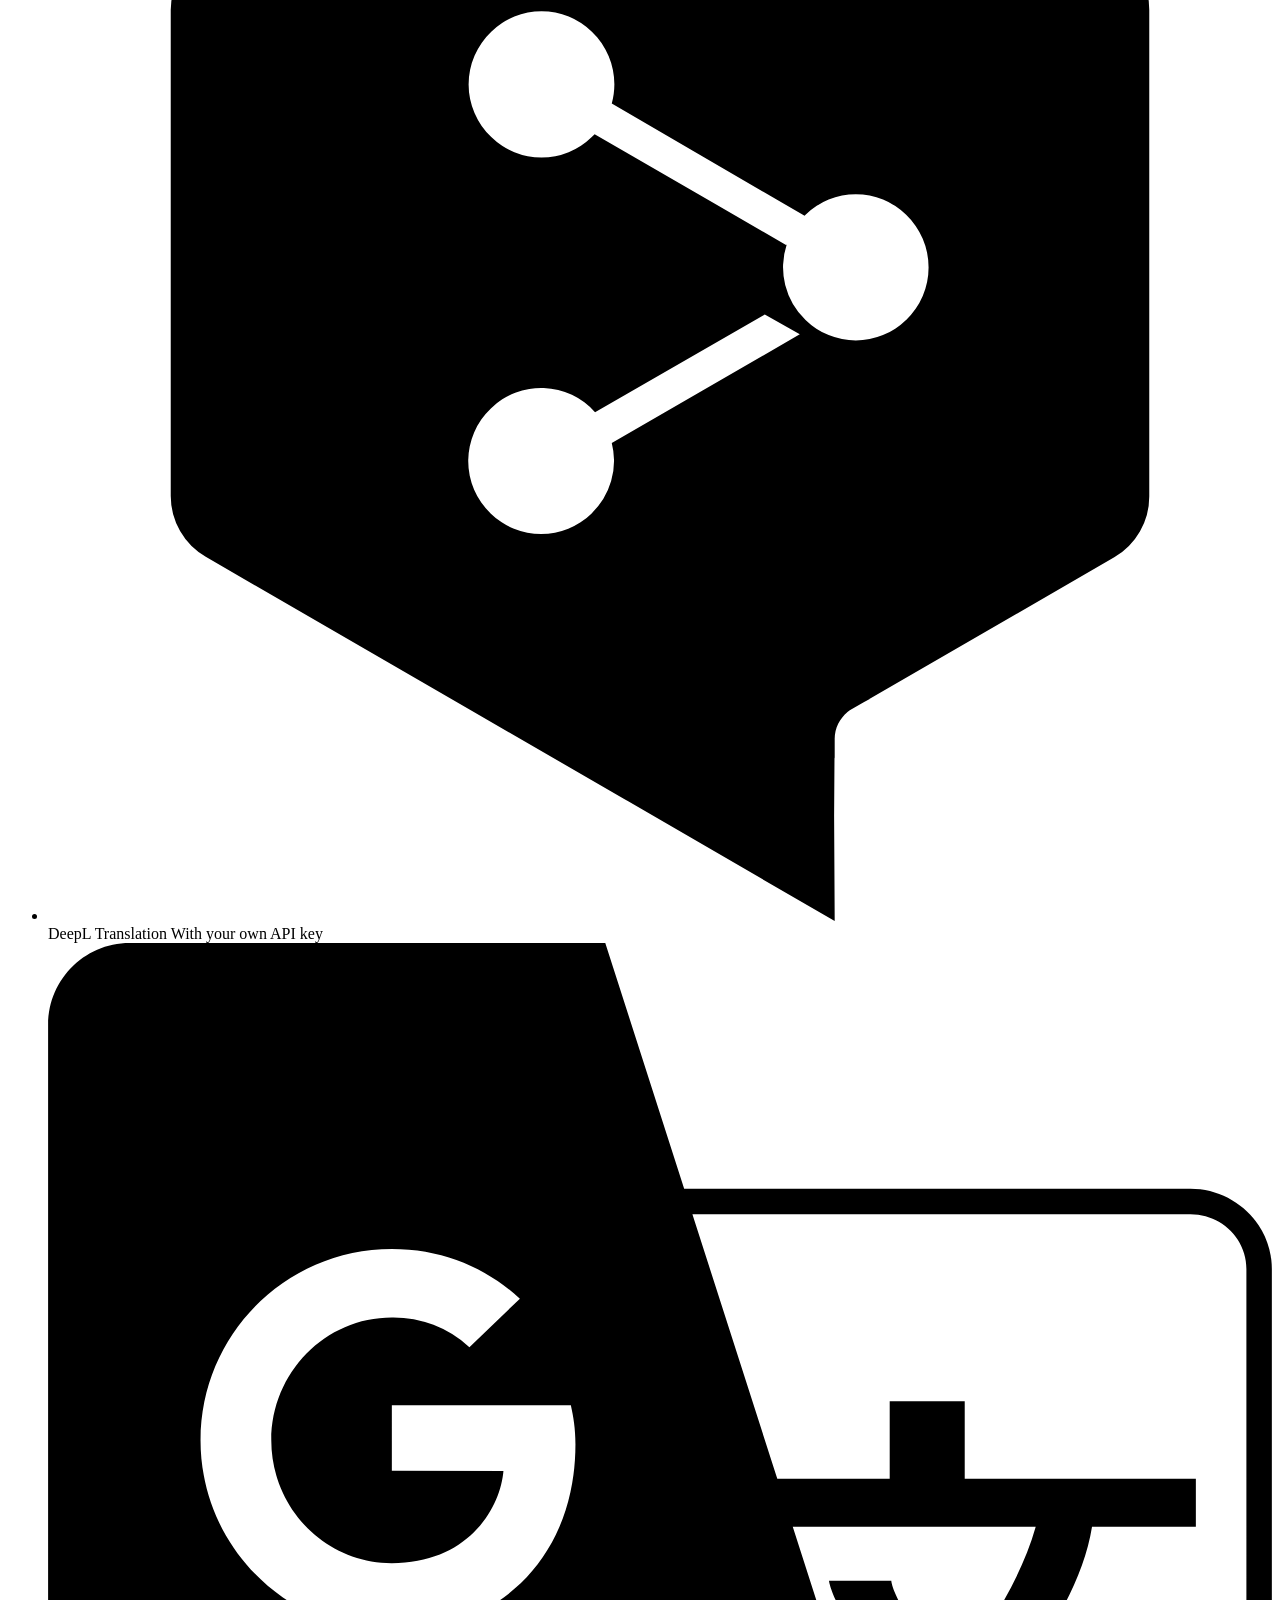
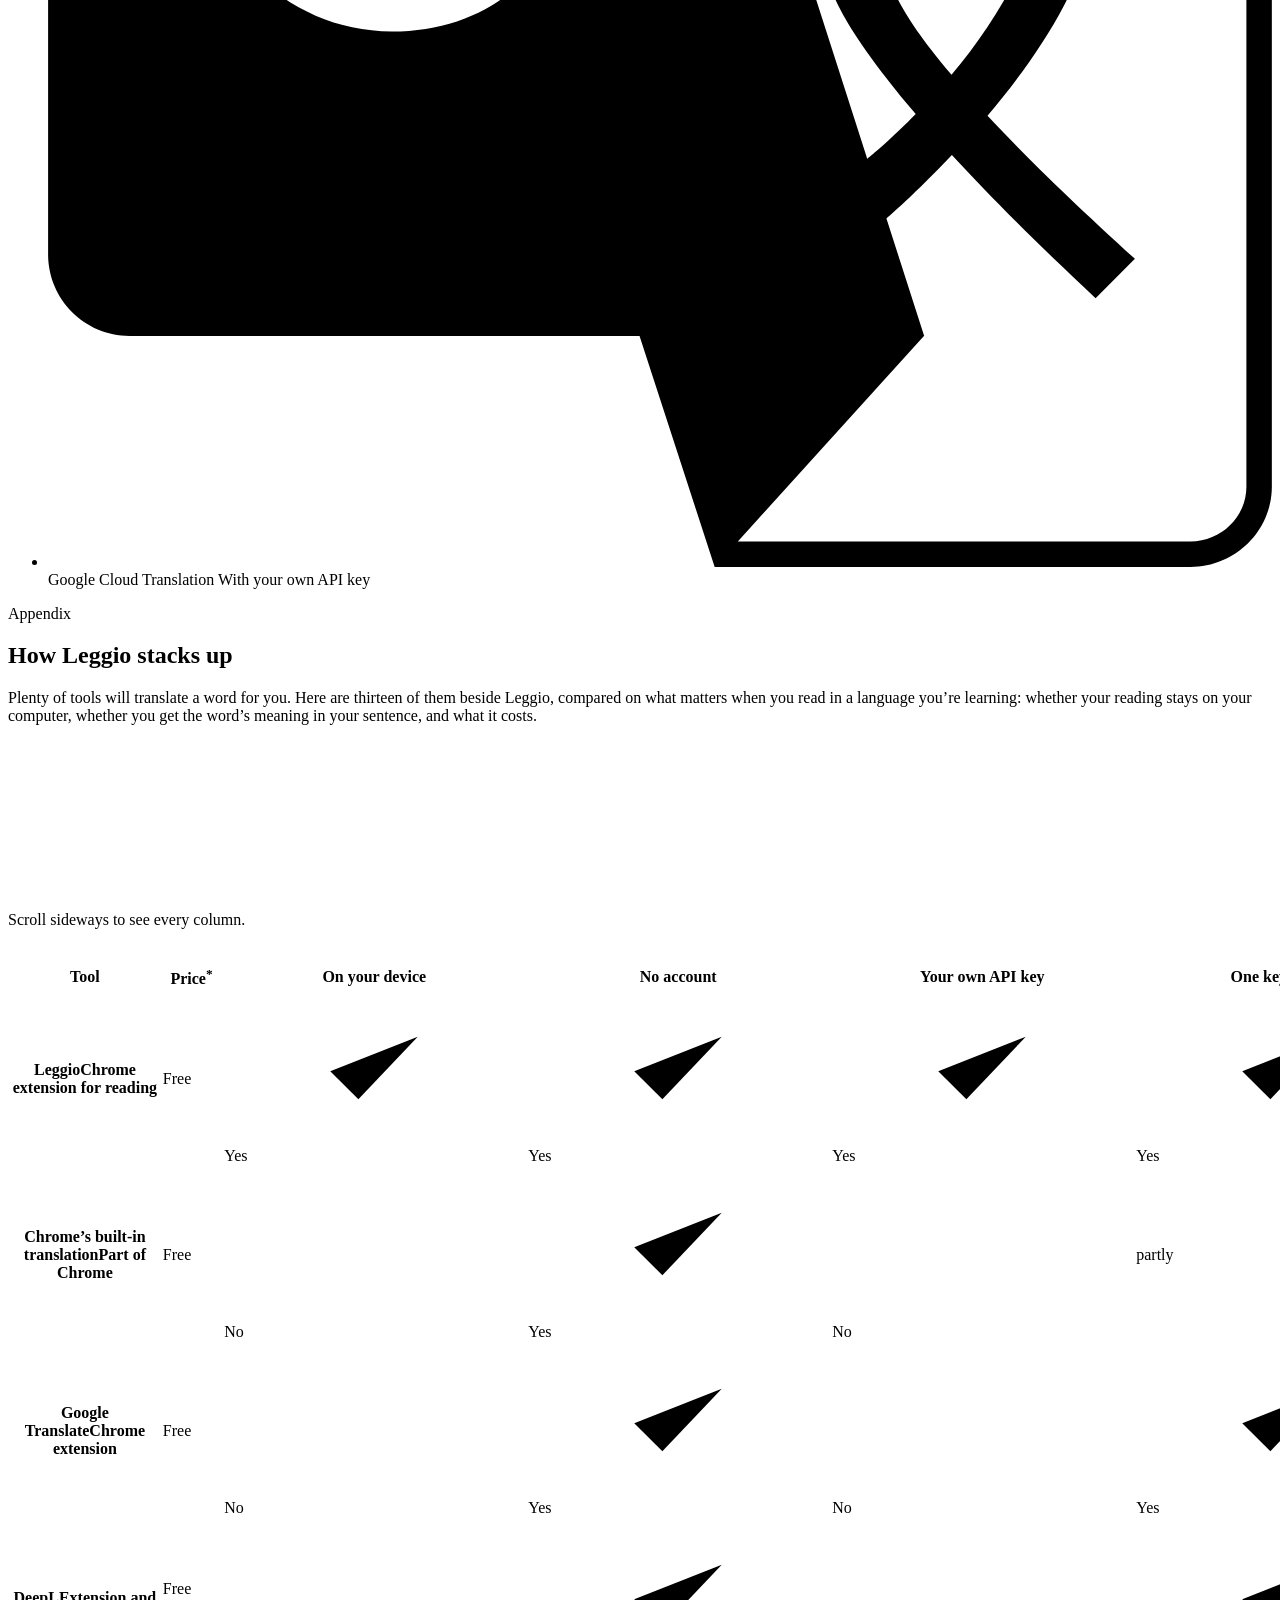
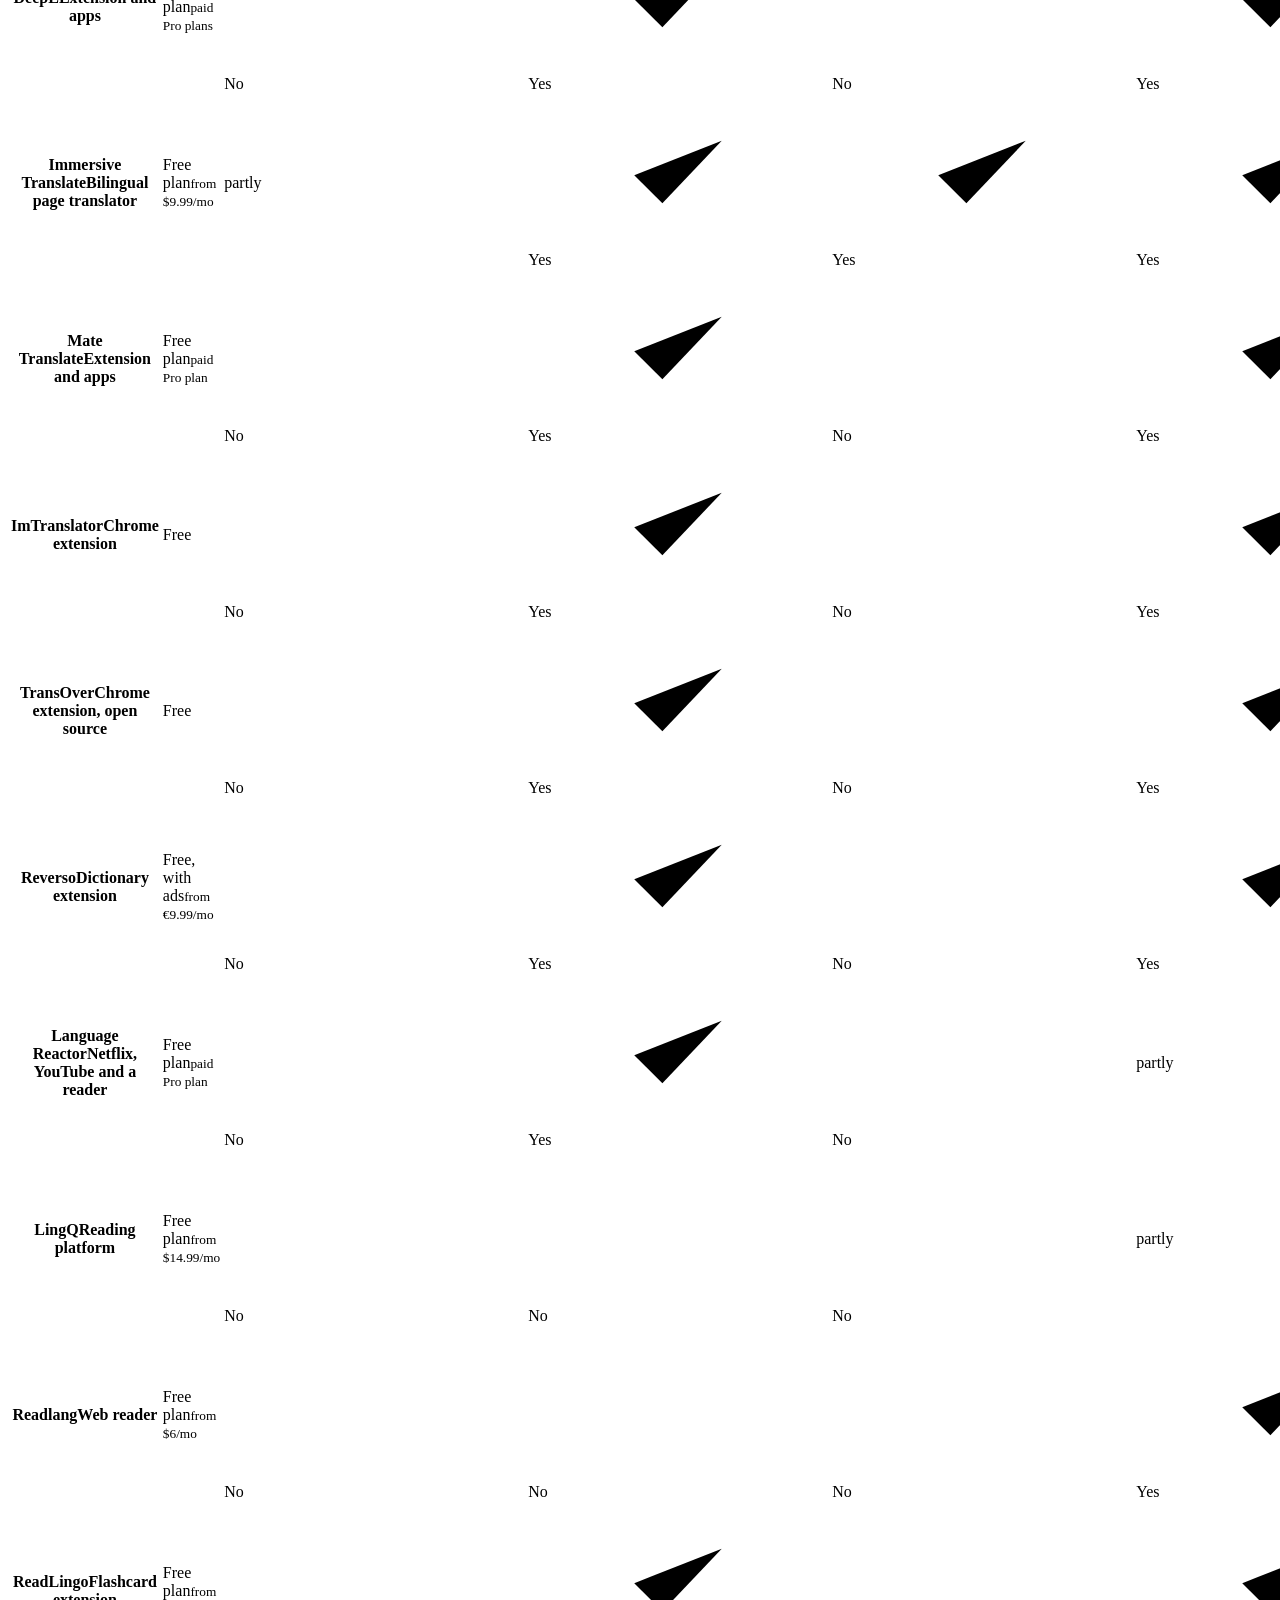
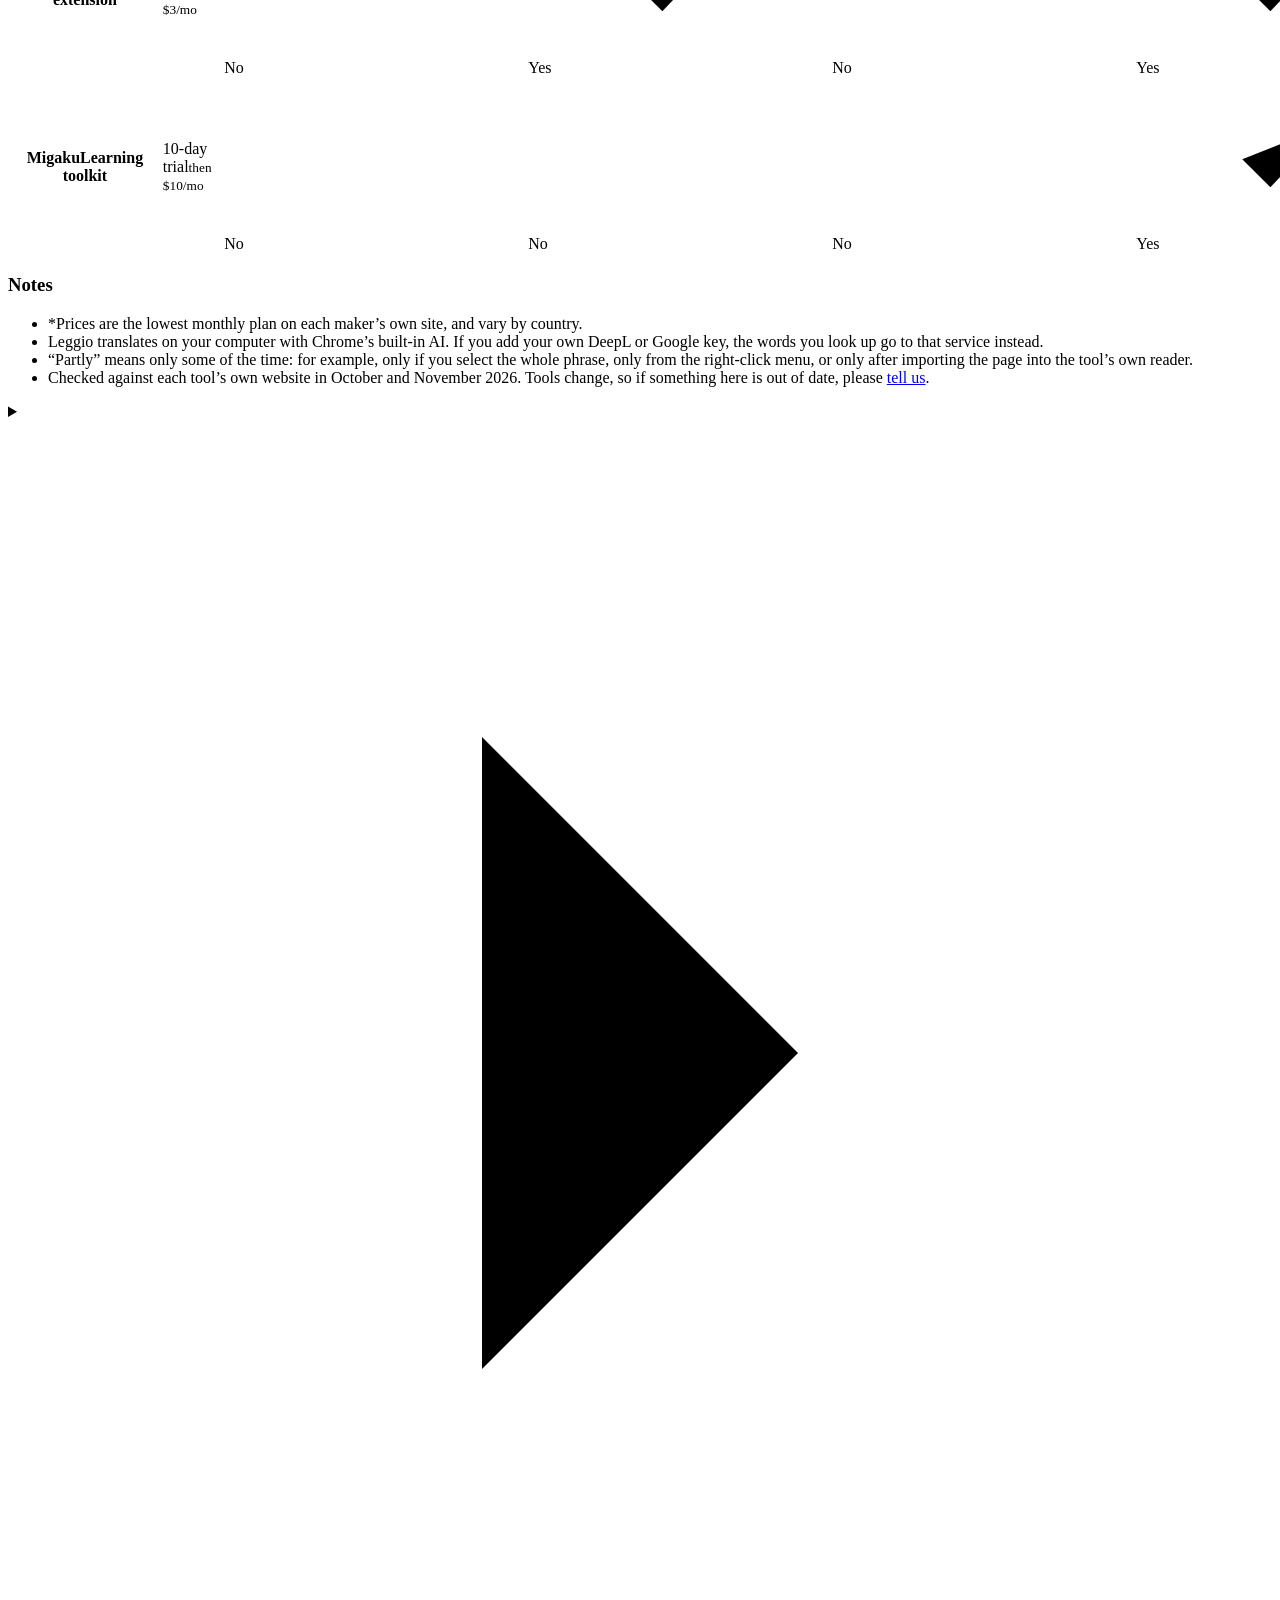
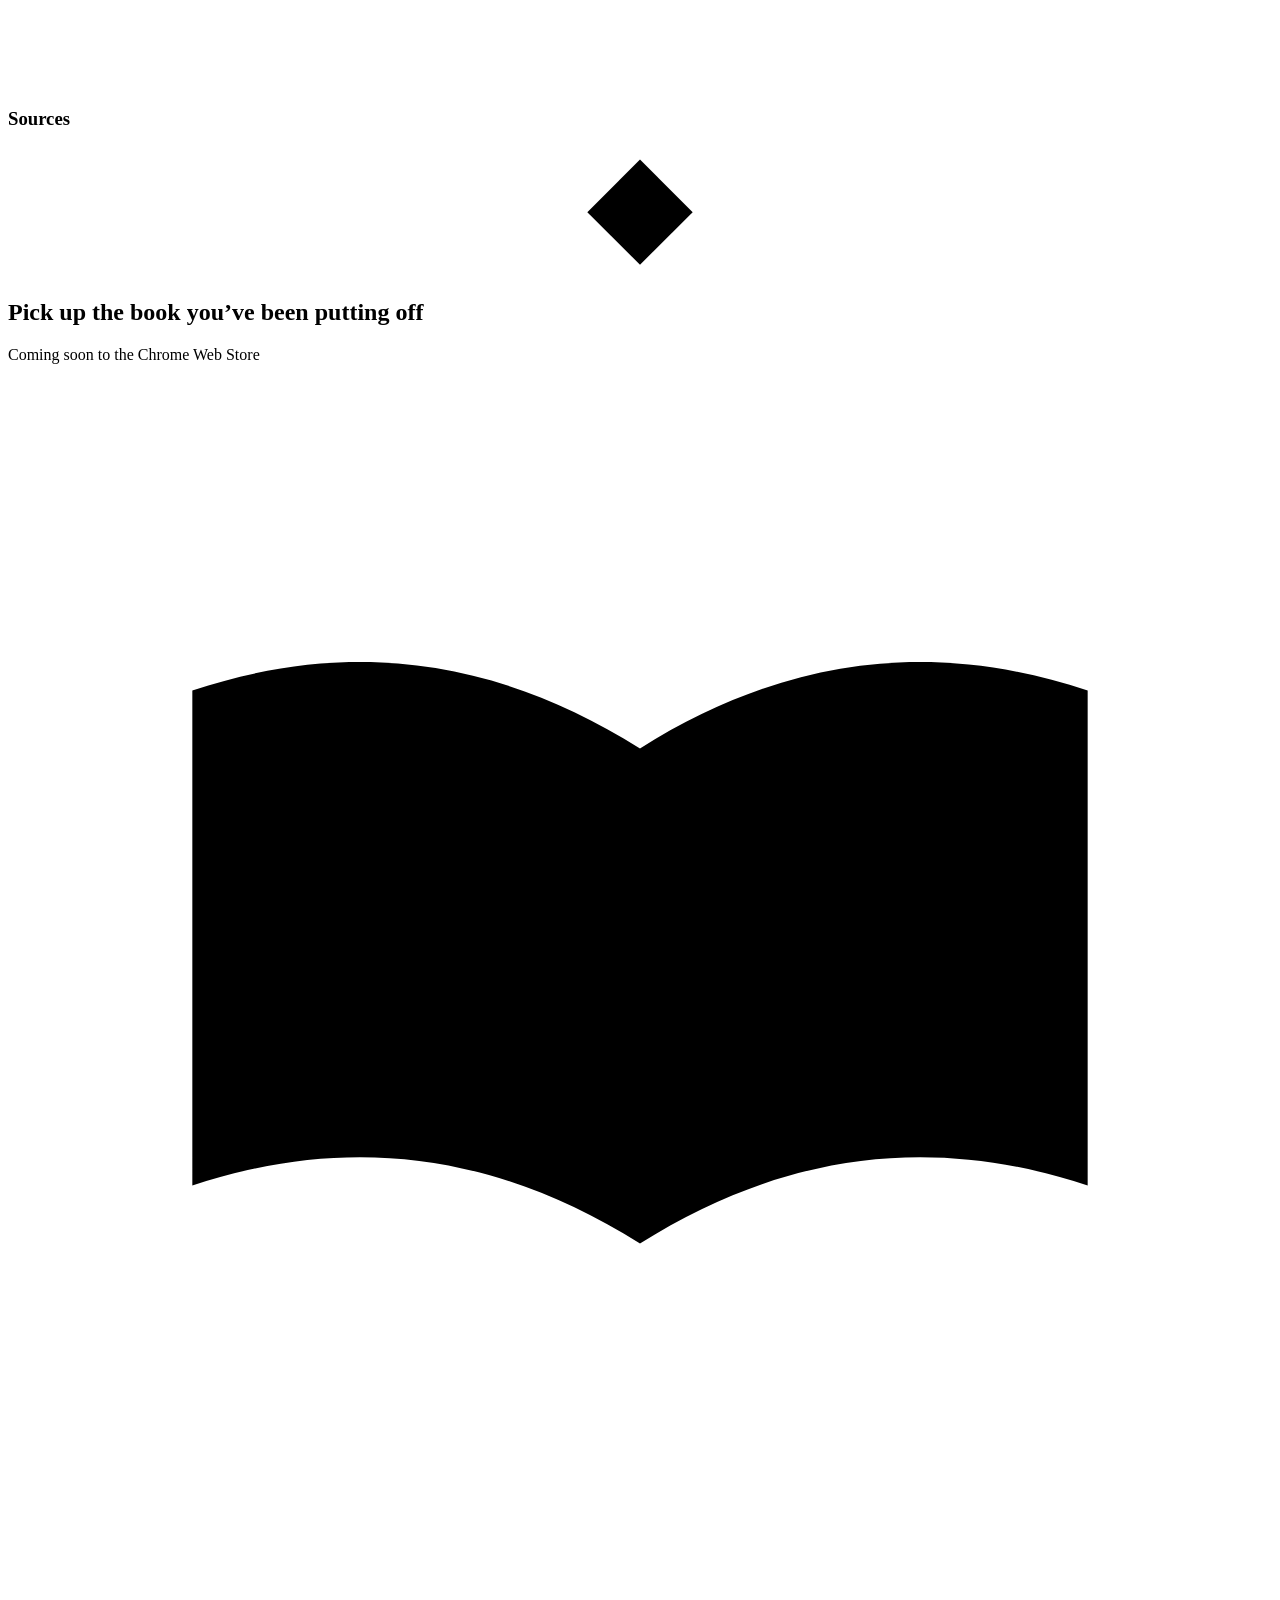
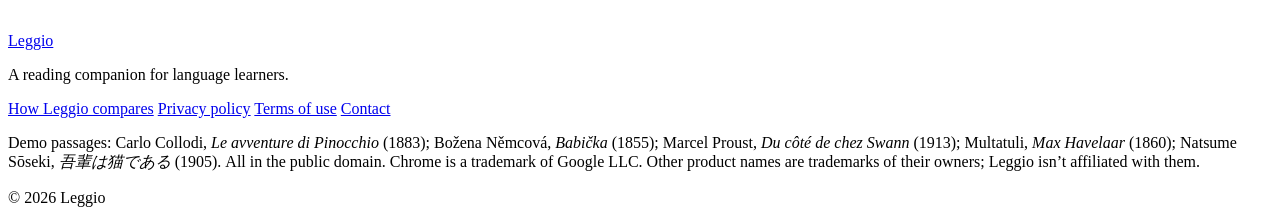
==== commit 878c3b33: "Add the reader's search box to "Also in Leggio", and ReadLingo to the comparison - "Also in Leggio" " ====
--- a/site/index.html
+++ b/site/index.html
@@ -202,6 +202,10 @@
               <dd>When a word is part of an idiom, you get the idiom’s meaning, not its words’: <i lang="it">piove a catinelle</i> is “it’s raining cats and dogs”. Some 88,000 idioms from Wiktionary, in every language Leggio reads.</dd>
             </div>
             <div>
+              <dt>Look up any word</dt>
+              <dd>Type a word into the search box in Leggio’s reader, in the language you’re reading or in your own, and see it in the other one.</dd>
+            </div>
+            <div>
               <dt>Scanned books</dt>
               <dd>Pages that are only pictures of text are read on your computer, so a scanned novel works like any other PDF. Nothing is uploaded.</dd>
             </div>
@@ -259,7 +263,7 @@
         <div class="compare__grid">
           <h2 id="compare-title">How Leggio stacks up</h2>
           <div class="compare__intro">
-            <p>Plenty of tools will translate a word for you. Here are twelve well-known ones beside Leggio, compared on what matters when you read in a language you’re learning: whether your reading stays on your computer, whether you get the word’s meaning in your sentence, and what it costs.</p>
+            <p>Plenty of tools will translate a word for you. Here are thirteen of them beside Leggio, compared on what matters when you read in a language you’re learning: whether your reading stays on your computer, whether you get the word’s meaning in your sentence, and what it costs.</p>
           </div>
         </div>
 
@@ -271,7 +275,7 @@
           <p class="compare__hint" id="compare-hint">Scroll sideways to see every column.</p>
           <div class="compare__scroll" role="region" aria-labelledby="compare-caption" aria-describedby="compare-hint" tabindex="0">
             <table>
-              <caption class="visually-hidden" id="compare-caption">Leggio and twelve other tools, as of October 2026</caption>
+              <caption class="visually-hidden" id="compare-caption">Leggio and thirteen other tools, as of November 2026</caption>
               <thead>
                 <tr class="compare__heads">
                   <th scope="col">Tool</th>
@@ -447,6 +451,19 @@
                   <td><span class="mark mark--yes"><svg class="icon" aria-hidden="true"><use href="#compare-yes"/></svg><span class="visually-hidden">Yes</span></span></td>
                 </tr>
                 <tr>
+                  <th scope="row">ReadLingo<span class="compare__kind">Flashcard extension</span></th>
+                  <td><span class="compare__price">Free plan<small>from $3/mo</small></span></td>
+                  <td><span class="mark mark--no"><svg class="icon" aria-hidden="true"><use href="#compare-no"/></svg><span class="visually-hidden">No</span></span></td>
+                  <td><span class="mark mark--yes"><svg class="icon" aria-hidden="true"><use href="#compare-yes"/></svg><span class="visually-hidden">Yes</span></span></td>
+                  <td><span class="mark mark--no"><svg class="icon" aria-hidden="true"><use href="#compare-no"/></svg><span class="visually-hidden">No</span></span></td>
+                  <td><span class="mark mark--yes"><svg class="icon" aria-hidden="true"><use href="#compare-yes"/></svg><span class="visually-hidden">Yes</span></span></td>
+                  <td><span class="mark mark--part">partly</span></td>
+                  <td><span class="mark mark--part">partly</span></td>
+                  <td><span class="mark mark--yes"><svg class="icon" aria-hidden="true"><use href="#compare-yes"/></svg><span class="visually-hidden">Yes</span></span></td>
+                  <td><span class="mark mark--no"><svg class="icon" aria-hidden="true"><use href="#compare-no"/></svg><span class="visually-hidden">No</span></span></td>
+                  <td><span class="mark mark--yes"><svg class="icon" aria-hidden="true"><use href="#compare-yes"/></svg><span class="visually-hidden">Yes</span></span></td>
+                </tr>
+                <tr>
                   <th scope="row">Migaku<span class="compare__kind">Learning toolkit</span></th>
                   <td><span class="compare__price">10-day trial<small>then $10/mo</small></span></td>
                   <td><span class="mark mark--no"><svg class="icon" aria-hidden="true"><use href="#compare-no"/></svg><span class="visually-hidden">No</span></span></td>
@@ -470,7 +487,7 @@
               <li class="compare__footnote" id="compare-note-prices"><span class="compare__sym" aria-hidden="true">*</span>Prices are the lowest monthly plan on each maker’s own site, and vary by country.</li>
               <li>Leggio translates on your computer with Chrome’s built-in AI. If you add your own DeepL or Google key, the words you look up go to that service instead.</li>
               <li>“Partly” means only some of the time: for example, only if you select the whole phrase, only from the right-click menu, or only after importing the page into the tool’s own reader.</li>
-              <li>Checked against each tool’s own website in October 2026. Tools change, so if something here is out of date, please <a data-contact data-label-live="tell us" href="mailto:noahlee519@gmail.com">tell us</a>.</li>
+              <li>Checked against each tool’s own website in October and November 2026. Tools change, so if something here is out of date, please <a data-contact data-label-live="tell us" href="mailto:noahlee519@gmail.com">tell us</a>.</li>
             </ul>
             <details class="compare__fold compare__sources">
               <summary><svg class="icon" aria-hidden="true" viewBox="0 0 24 24"><path d="M9 6l6 6-6 6"/></svg><h3>Sources</h3></summary>
@@ -486,6 +503,7 @@
                 <div><dt>Language Reactor</dt><dd><a href="https://www.languagereactor.com/pro-mode" rel="noopener">Pro</a> · <a href="https://www.languagereactor.com/help/faq" rel="noopener">FAQ</a> · <a href="https://www.languagereactor.com/help/export" rel="noopener">export</a></dd></div>
                 <div><dt>LingQ</dt><dd><a href="https://www.lingq.com/en/signup/" rel="noopener">plans</a> · <a href="https://www.lingq.com/blog/lingq-free-vs-premium/" rel="noopener">free and Premium</a> · <a href="https://www.lingq.com/en/news/lingq-launches-ai-context-based-translations/" rel="noopener">context translations</a></dd></div>
                 <div><dt>Readlang</dt><dd><a href="https://readlang.com/pricing" rel="noopener">pricing</a> · <a href="https://readlang.com/privacyPolicy" rel="noopener">privacy policy</a> · <a href="https://forum.readlang.com/t/can-i-import-pdfs/43" rel="noopener">PDFs</a></dd></div>
+                <div><dt>ReadLingo</dt><dd><a href="https://chromewebstore.google.com/detail/readlingo/cfojmfdiagndidcgmapangdgmlmfmmna" rel="noopener">Chrome Web Store</a> · <a href="https://readlingo.app/#pricing" rel="noopener">features and pricing</a> · <a href="https://readlingo.app/privacy" rel="noopener">privacy policy</a></dd></div>
                 <div><dt>Migaku</dt><dd><a href="https://migaku.com/faq/pricing" rel="noopener">pricing</a> · <a href="https://migaku.com/faq/features" rel="noopener">features</a> · <a href="https://migaku.com/blog/changelog" rel="noopener">changelog</a></dd></div>
               </dl>
             </details>
